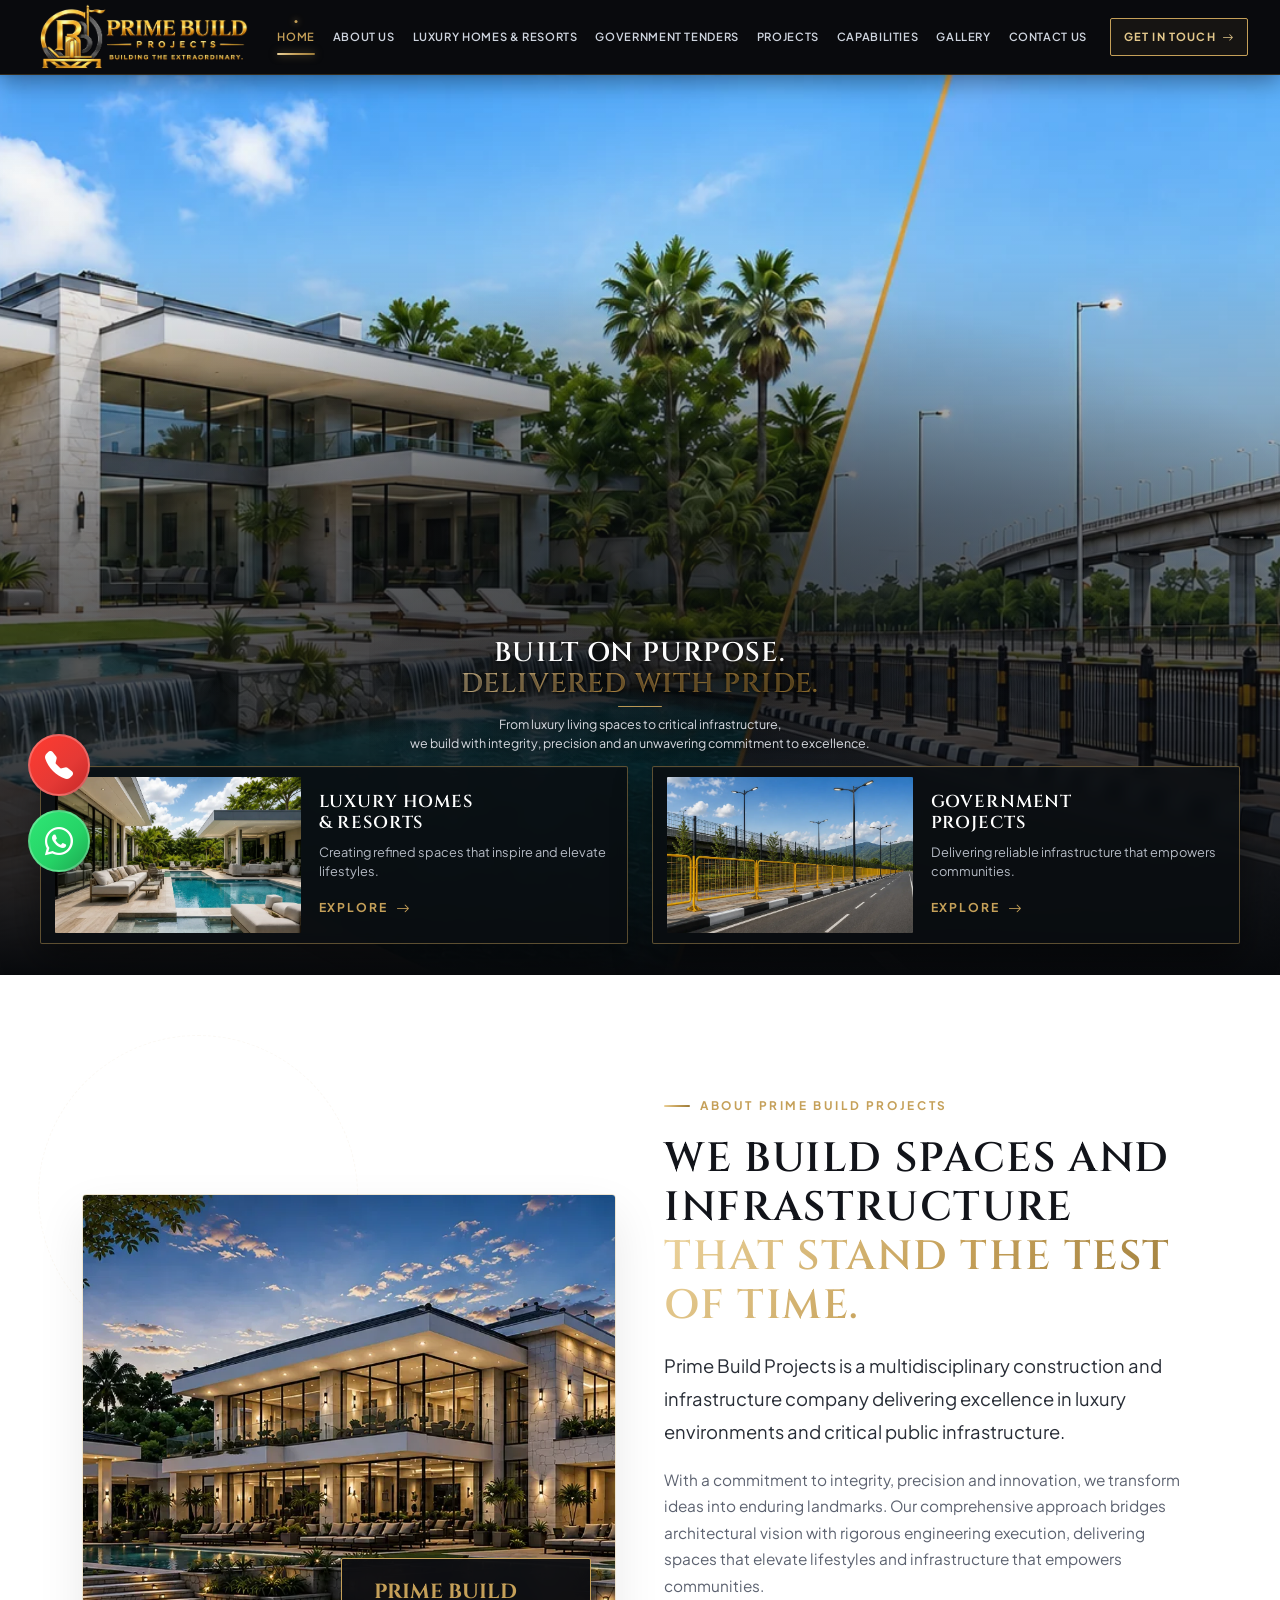
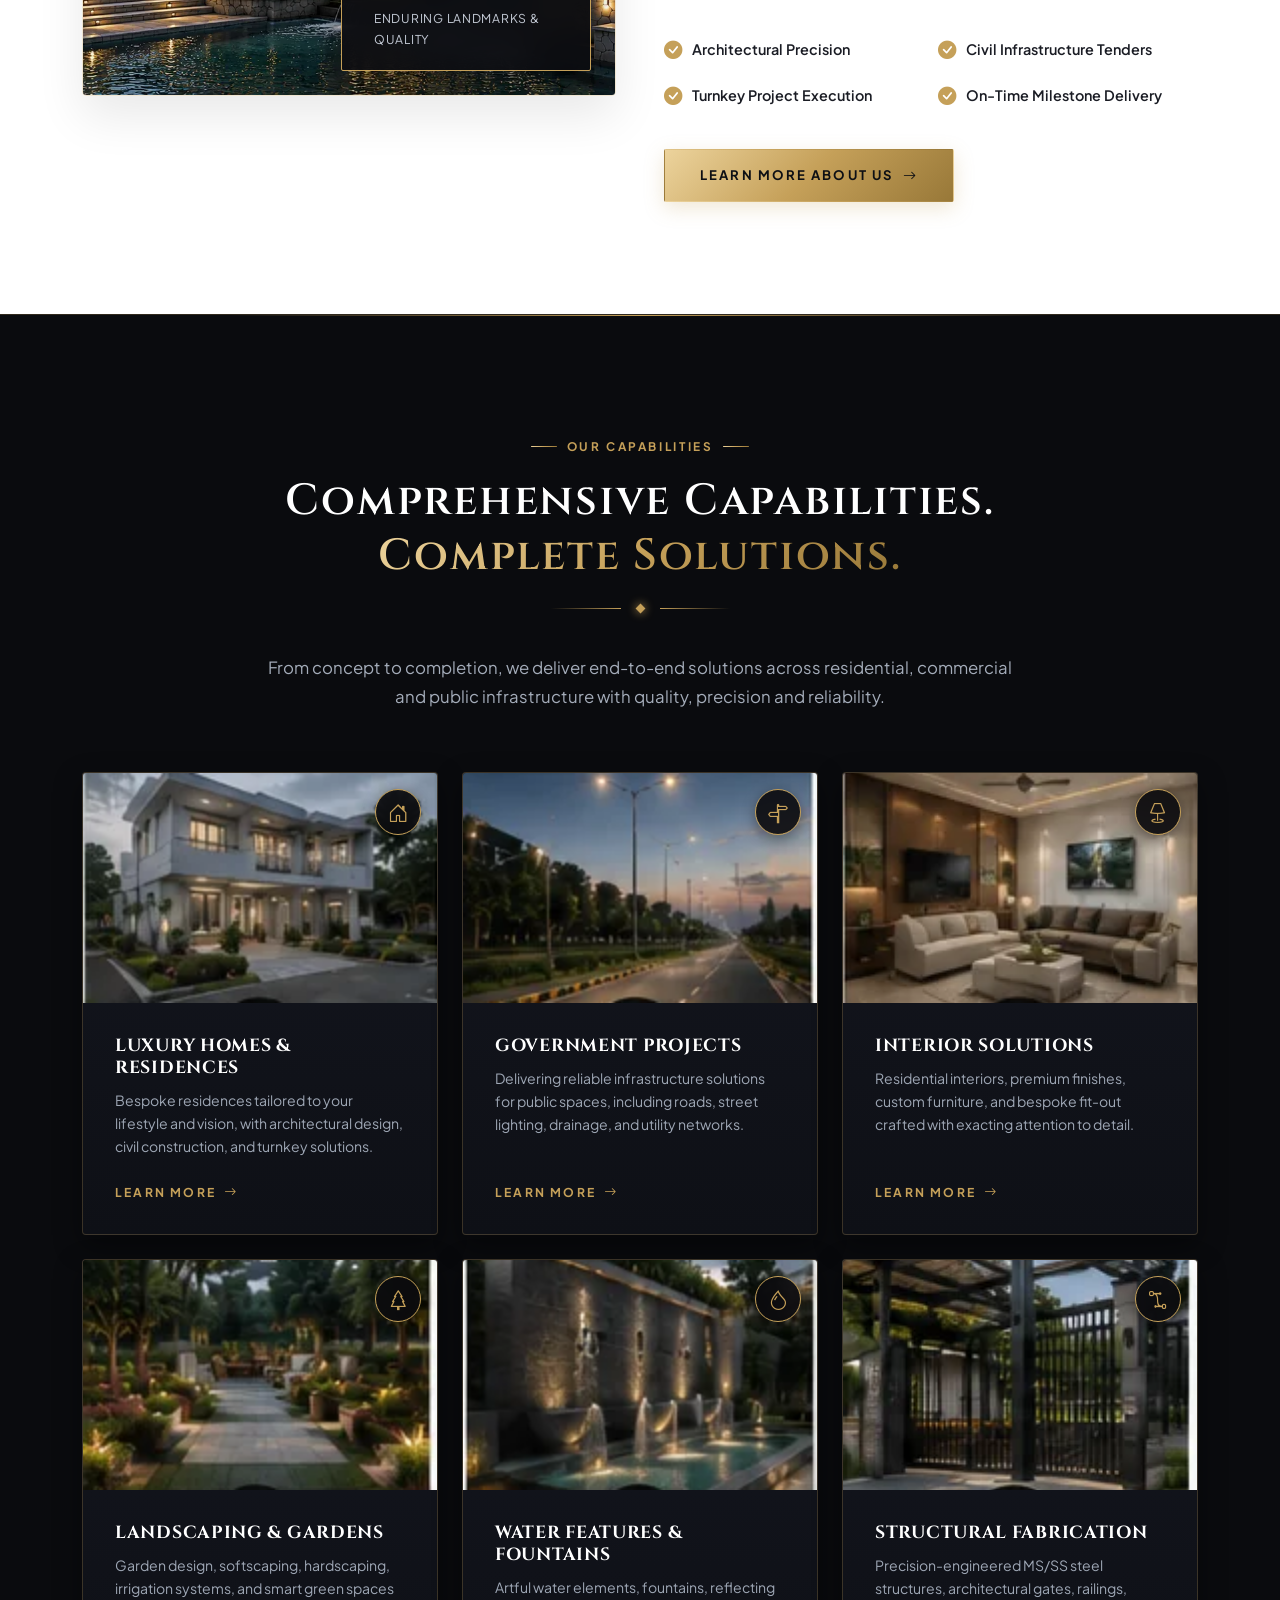
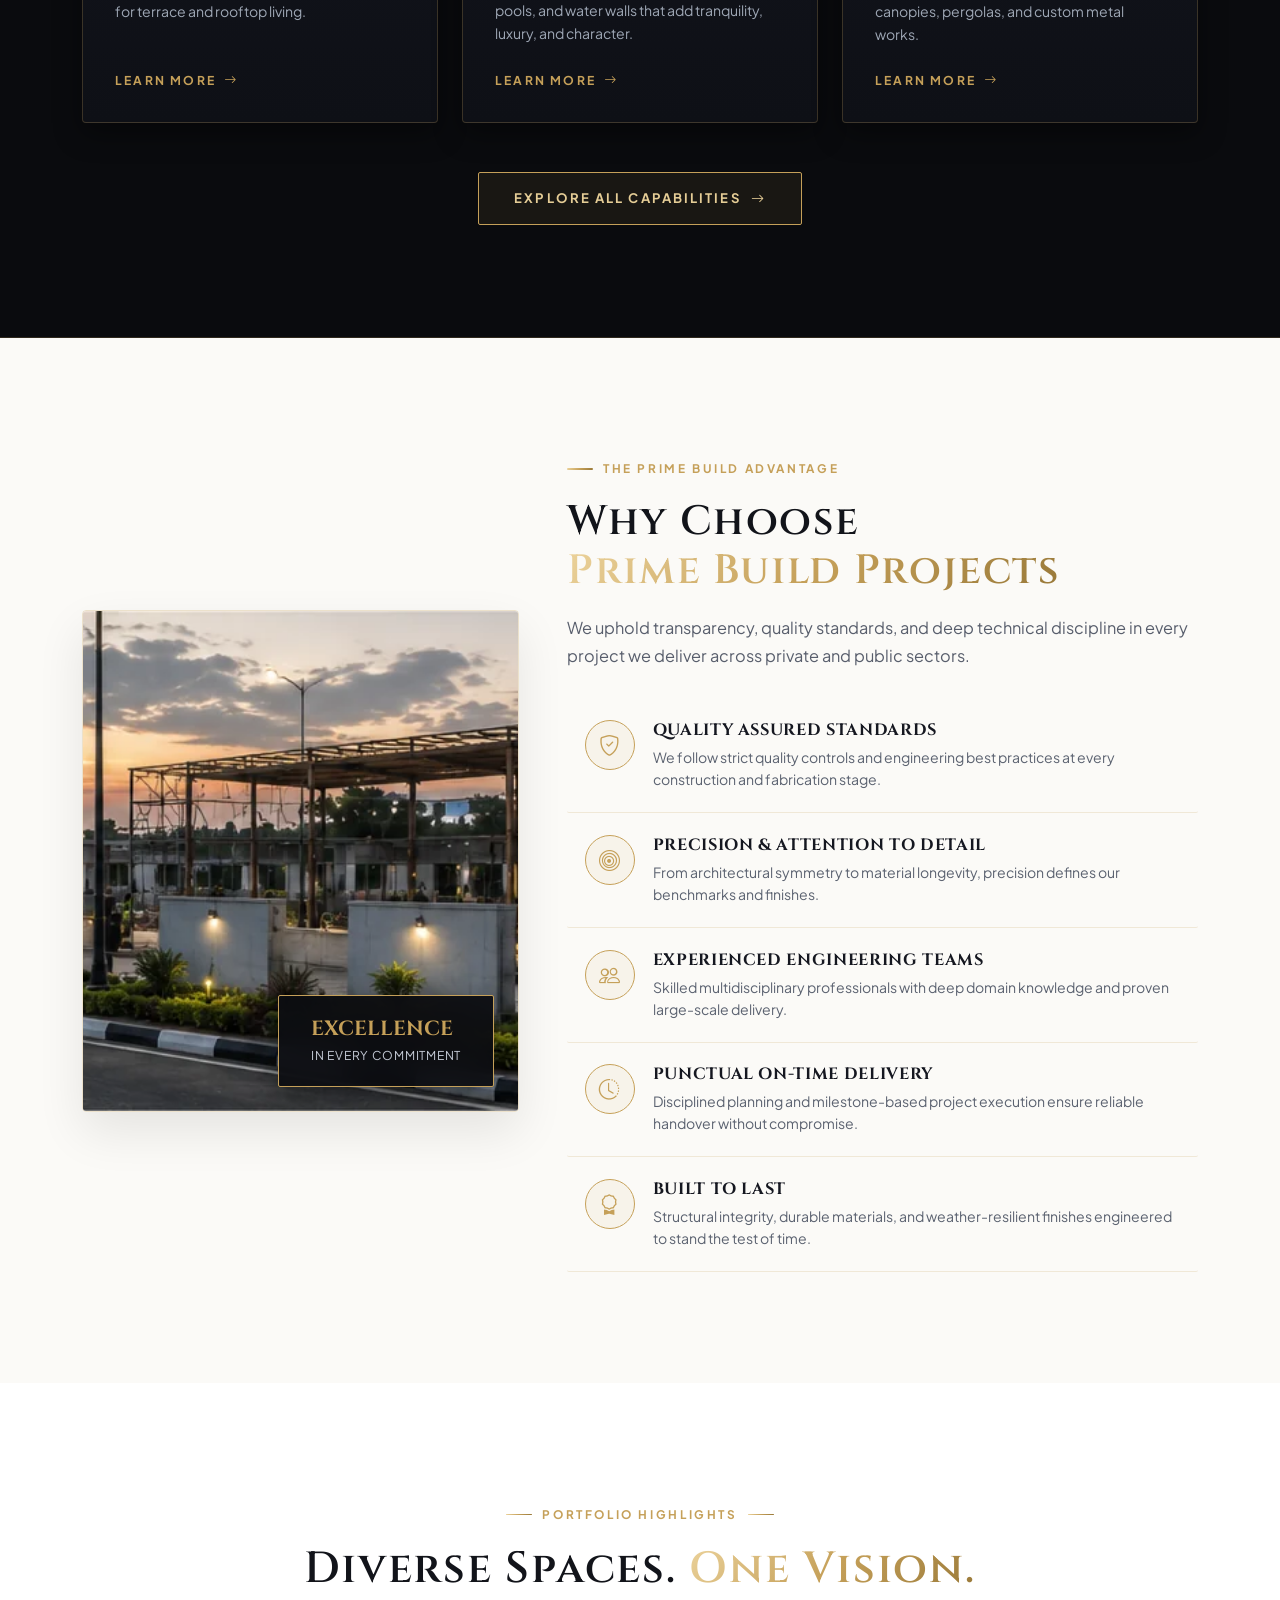
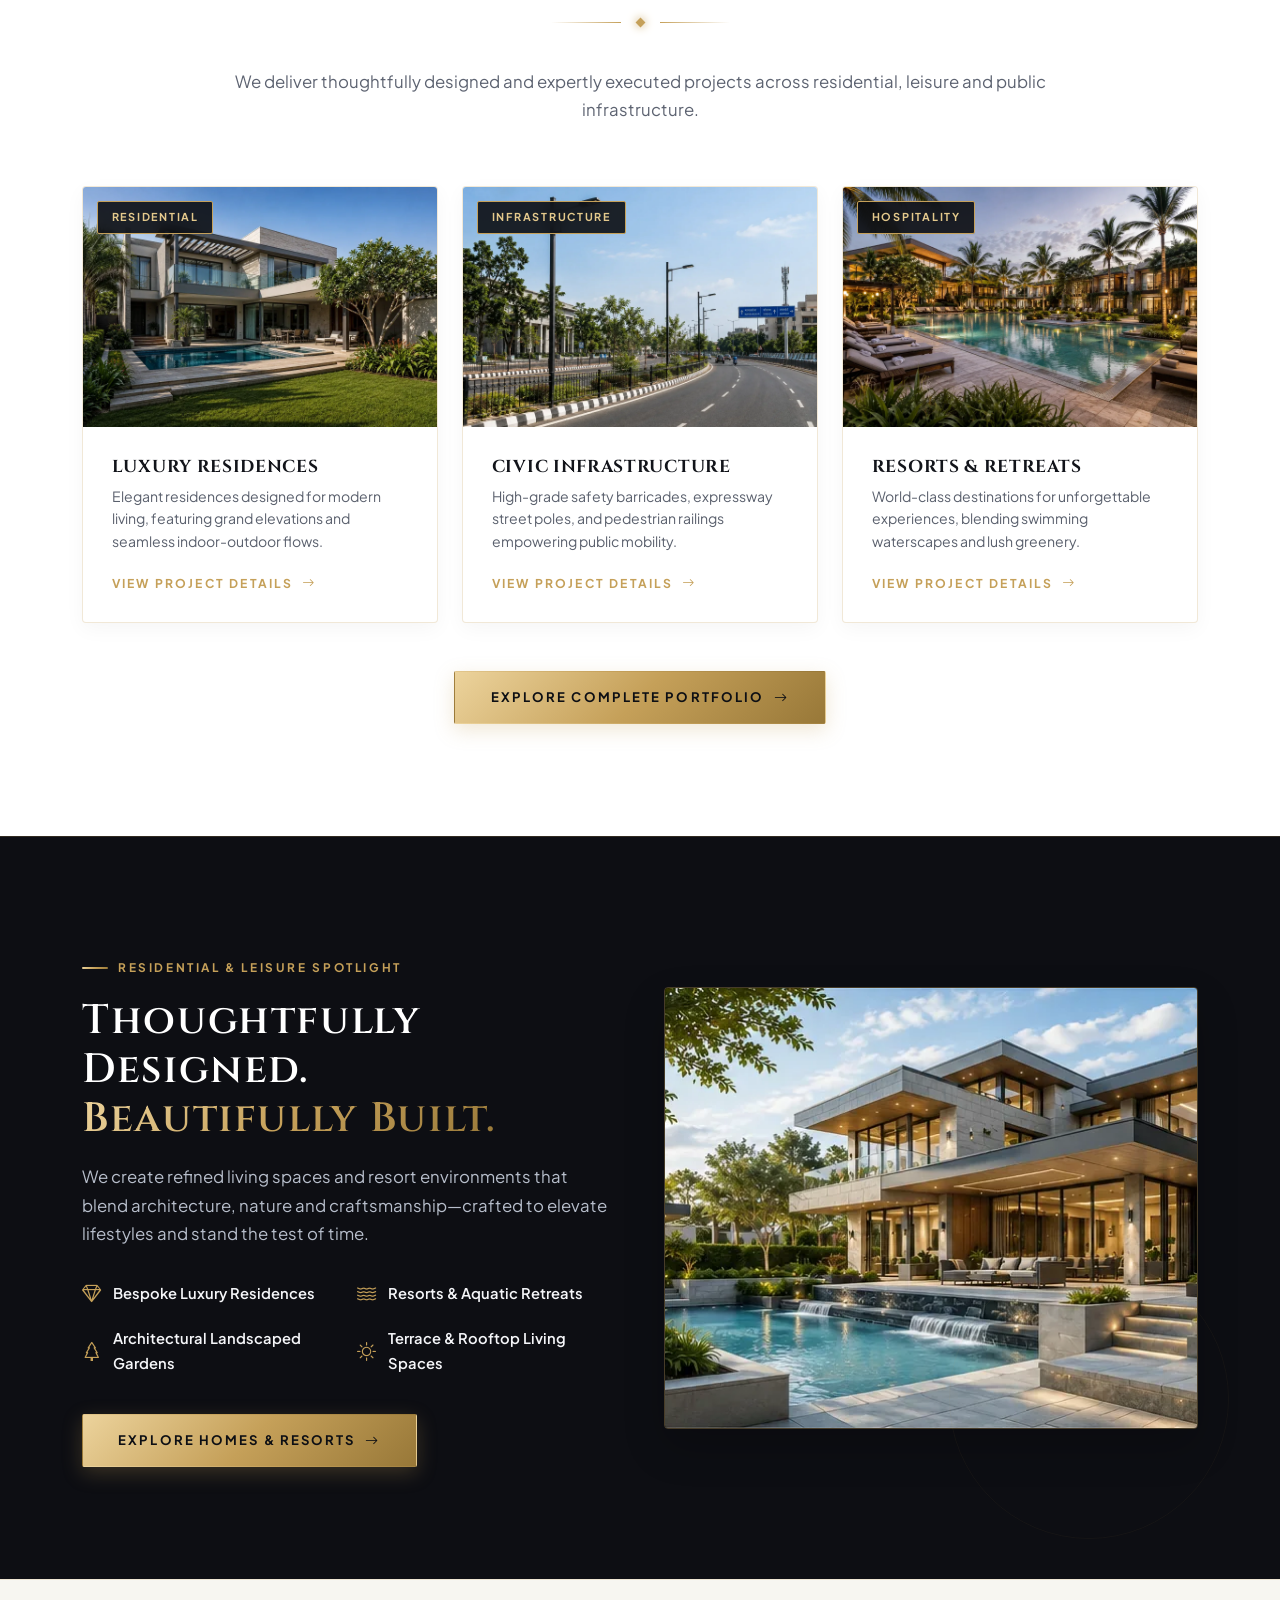
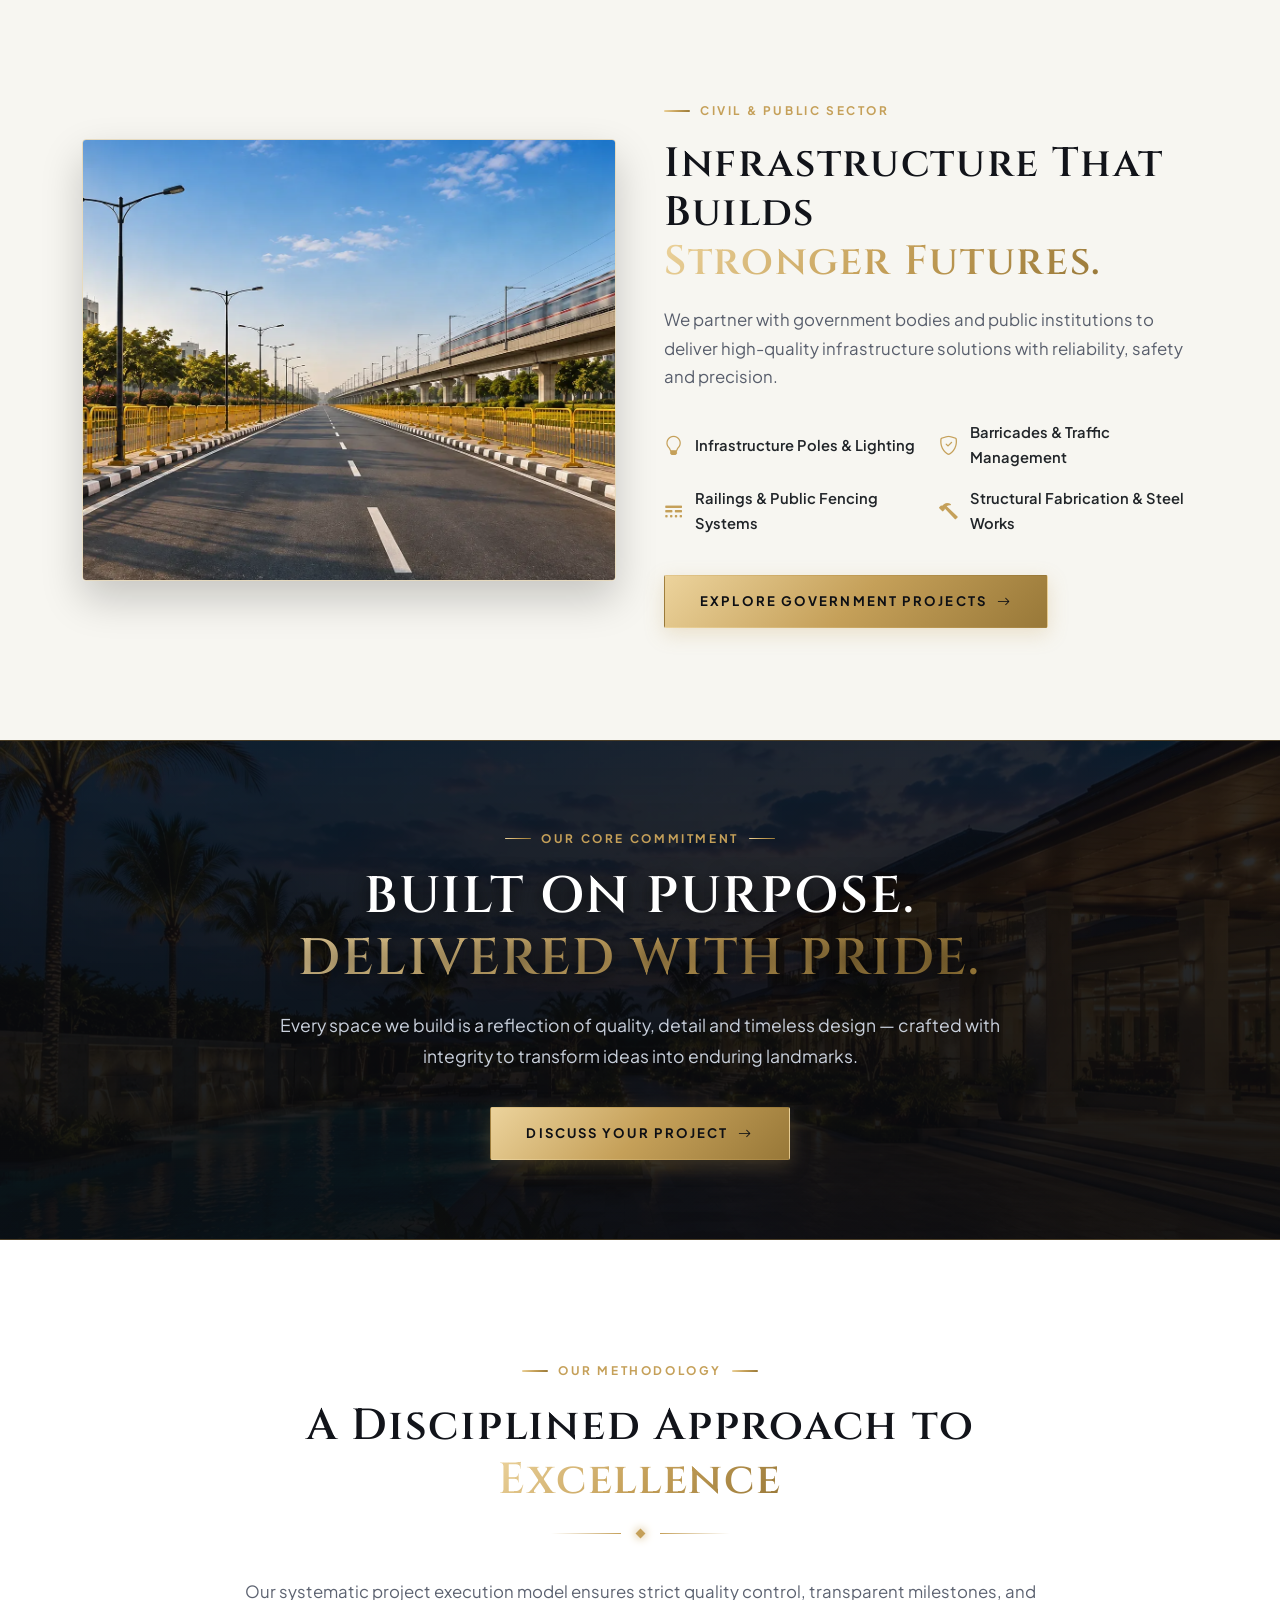
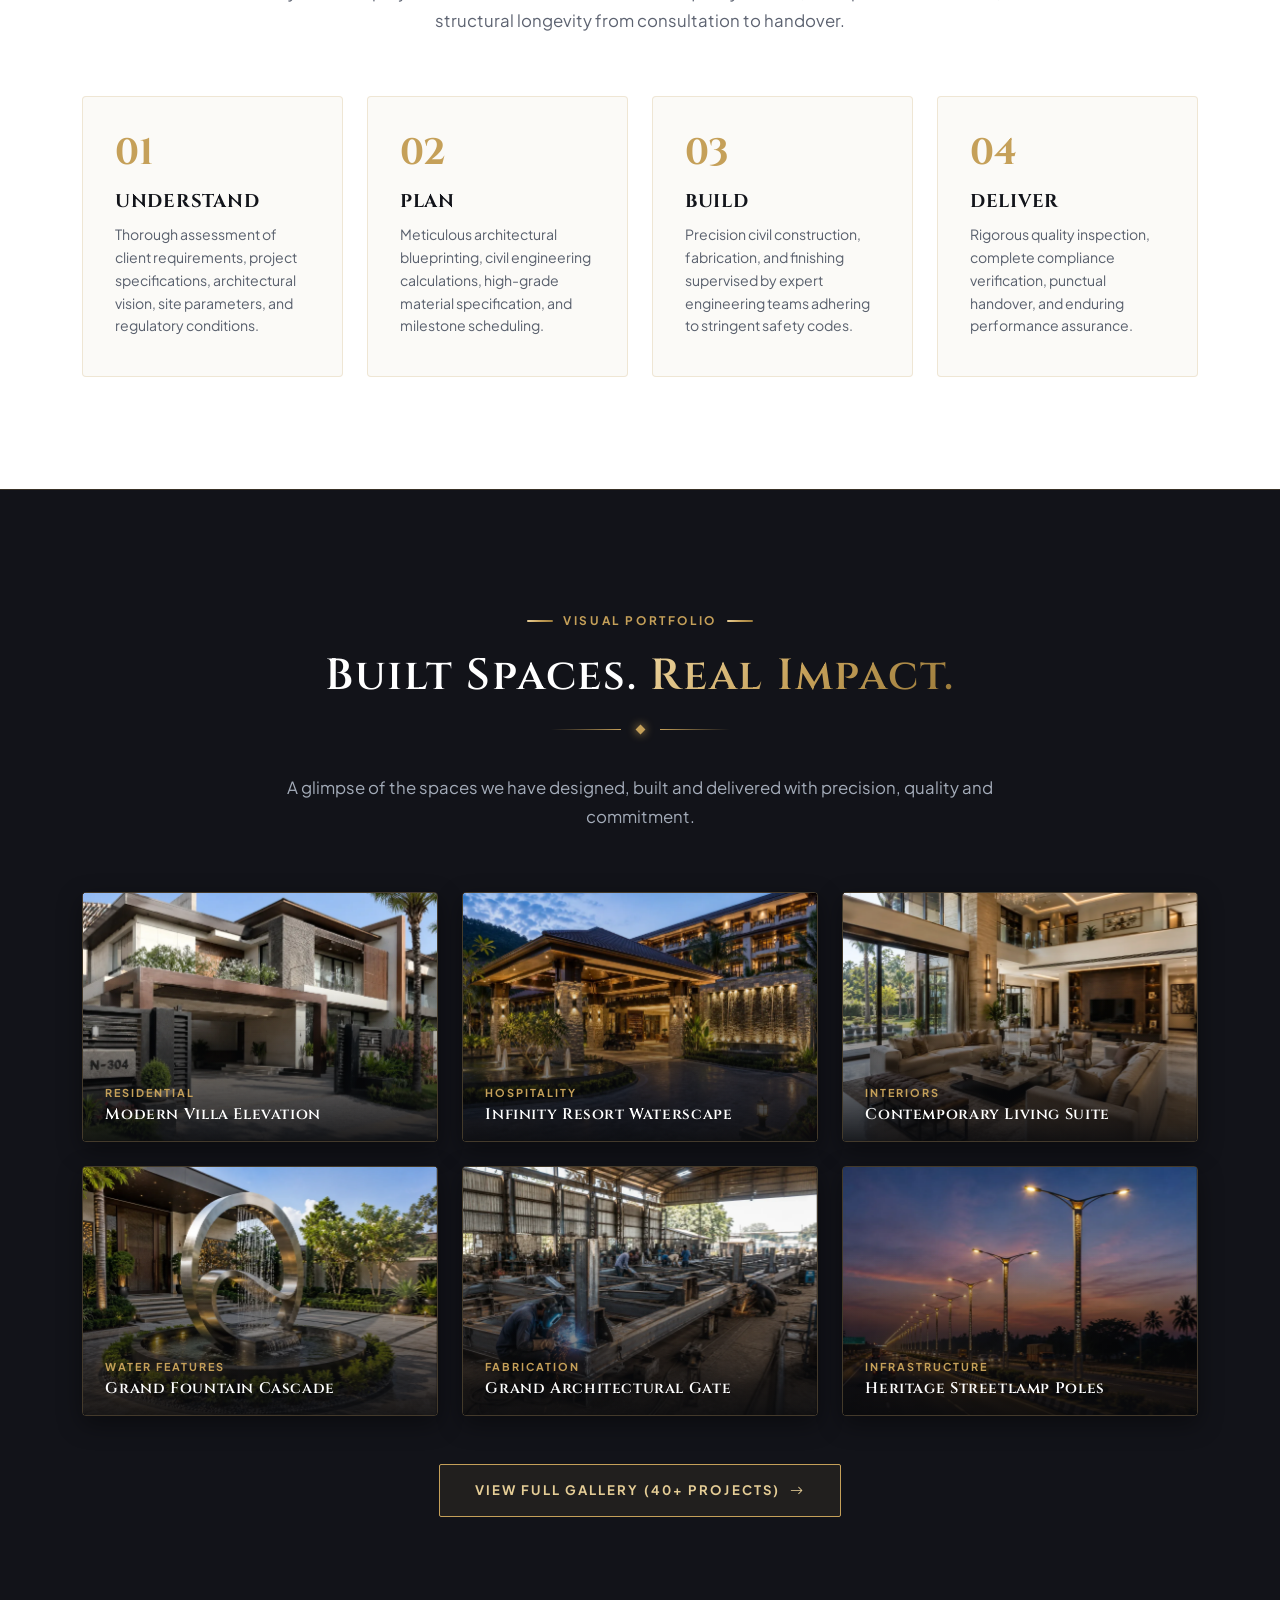
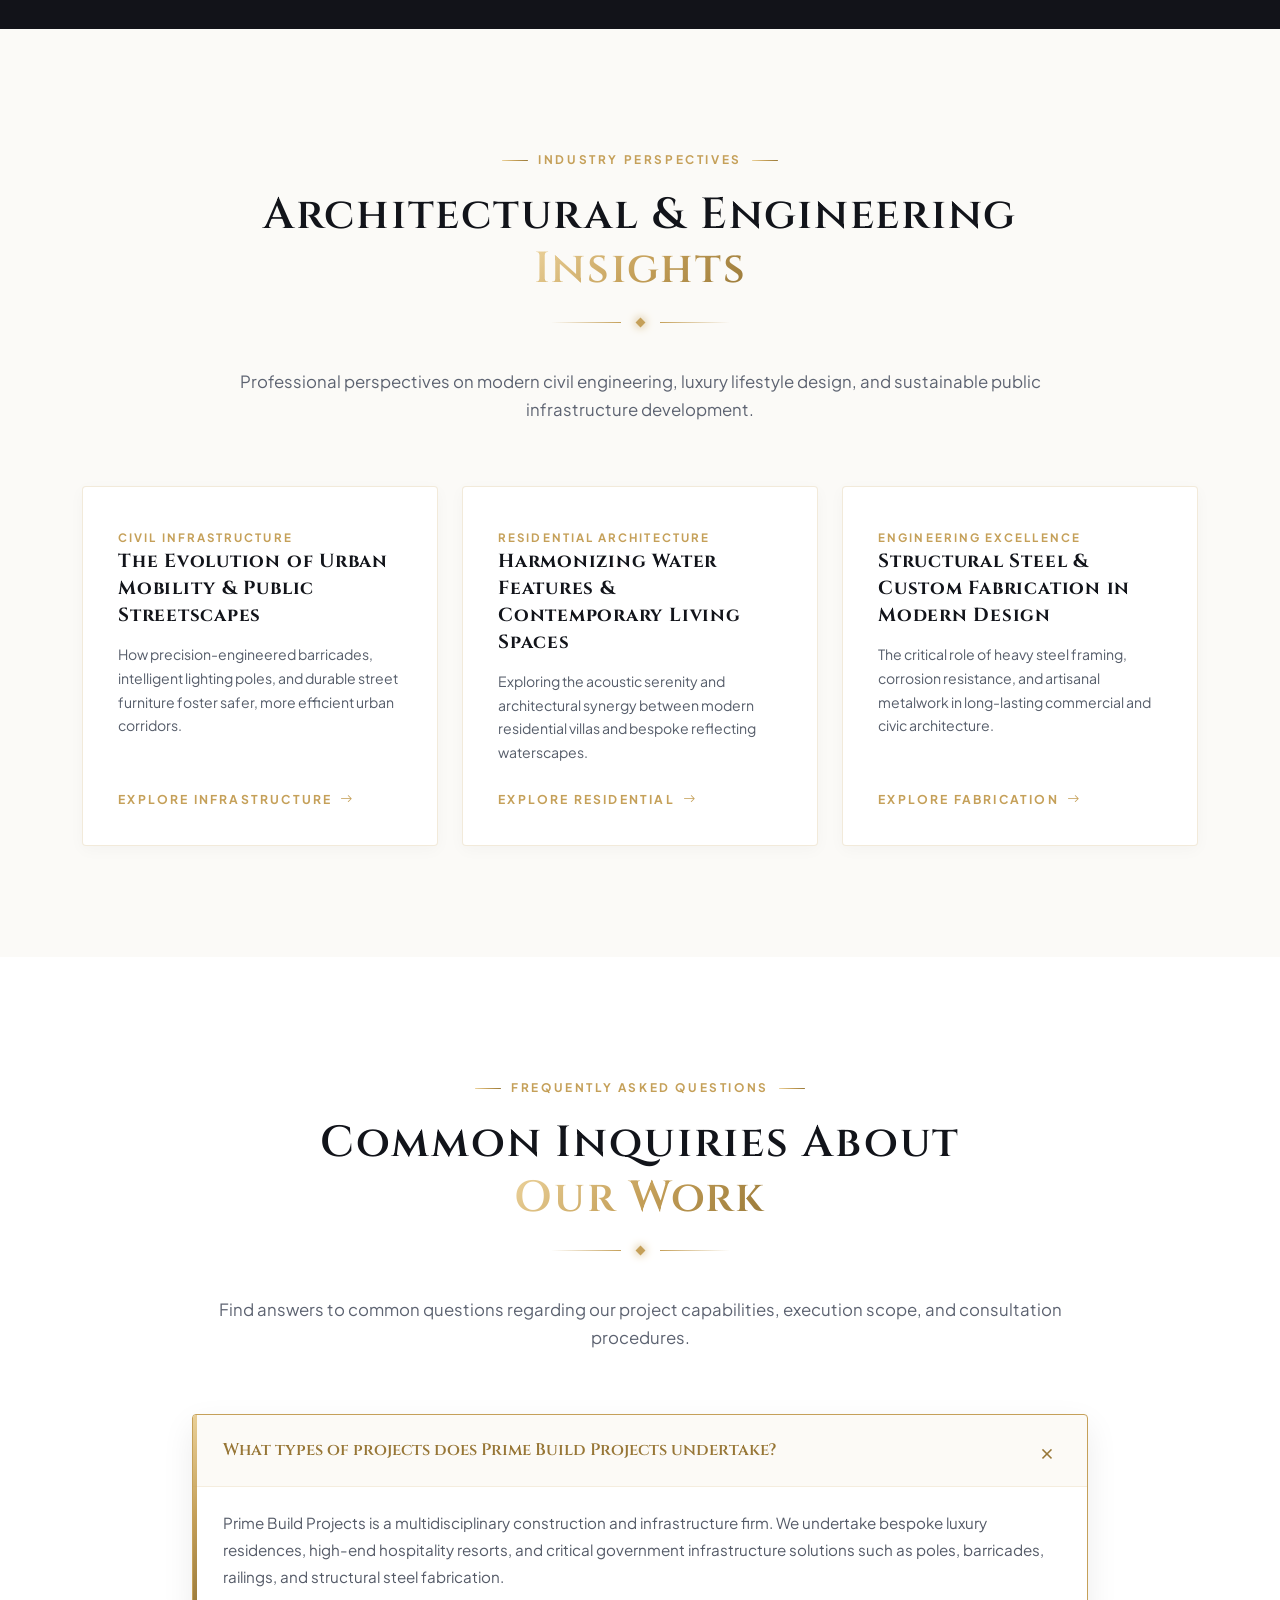
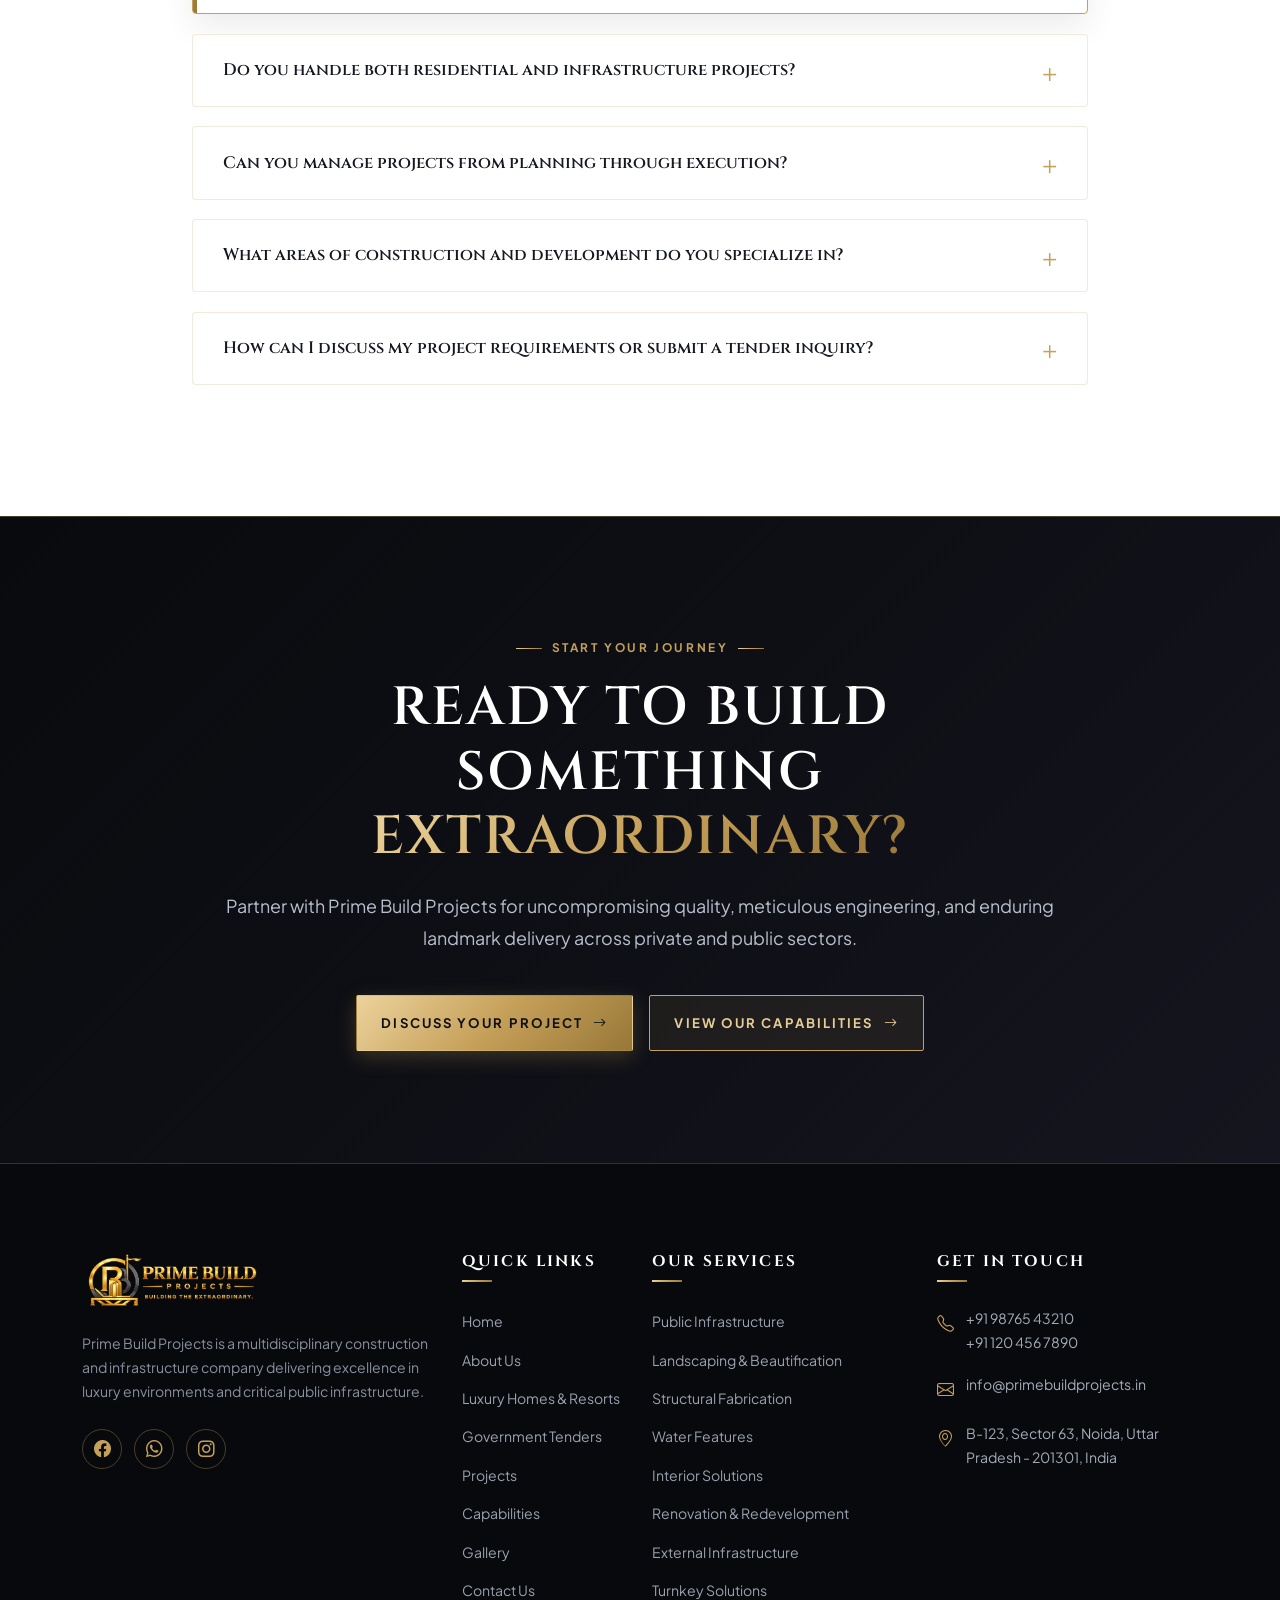
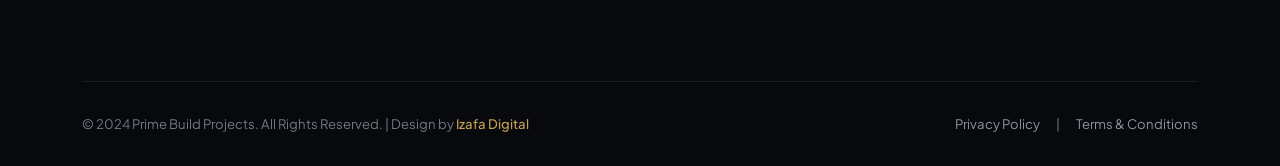
==== index.html @ 54e9135b "Initial commit: Prime Build Project 1 website" ====
<!DOCTYPE html>
<html lang="en">
<head>
  <meta charset="UTF-8">
  <meta name="viewport" content="width=device-width, initial-scale=1.0">
  <title>Prime Build Projects | Building The Extraordinary</title>
  <meta name="description" content="Prime Build Projects - Multidisciplinary construction delivering excellence in luxury homes, resort retreats and critical public infrastructure.">
  <link rel="icon" type="image/webp" href="assets/images/logo/favicon.webp">
  
  <!-- CSS Stylesheets -->
  <link rel="stylesheet" href="assets/css/bootstrap.min.css">
  <link rel="stylesheet" href="assets/css/bootstrap-icons.min.css">
  <link rel="stylesheet" href="https://cdn.jsdelivr.net/npm/bootstrap-icons@1.11.3/font/bootstrap-icons.min.css">
  <link rel="stylesheet" href="assets/css/style.css">
</head>
<body>

  <!-- SINGLE RESPONSIVE HEADER -->
  <header class="prime-header">
    <div class="nav-container">
      <a href="index.html" class="brand-wrapper" id="brand-logo-link" aria-label="Prime Build Projects">
        <img src="assets/images/logo/logo.webp" alt="Prime Build Projects Logo" class="brand-logo-img">
      </a>

      <!-- Mobile Navigation Toggle -->
      <input type="checkbox" id="navToggle" class="nav-toggle-checkbox">
      <label for="navToggle" class="nav-toggle-label" aria-label="Toggle navigation menu">
        <span class="nav-toggle-bar"></span>
        <span class="nav-toggle-bar"></span>
        <span class="nav-toggle-bar"></span>
      </label>

      <div class="nav-menu-wrapper">
        <ul class="nav-links-list">
          <li><a href="index.html" class="nav-link-item active" id="nav-home">Home</a></li>
          <li><a href="about.html" class="nav-link-item" id="nav-about">About Us</a></li>
          <li><a href="home-resorts.html" class="nav-link-item" id="nav-luxury">Luxury Homes &amp; Resorts</a></li>
          <li><a href="government-projects.html" class="nav-link-item" id="nav-gov">Government Tenders</a></li>
          <li><a href="projects.html" class="nav-link-item" id="nav-projects">Projects</a></li>
          <li><a href="capabilities.html" class="nav-link-item" id="nav-capabilities">Capabilities</a></li>
          <li><a href="gallery.html" class="nav-link-item" id="nav-gallery">Gallery</a></li>
          <li><a href="contact.html" class="nav-link-item" id="nav-contact">Contact Us</a></li>
        </ul>
        <a href="contact.html" class="nav-cta-btn" id="header-cta-btn">
          <span>Get In Touch</span>
          <i class="bi bi-arrow-right"></i>
        </a>
      </div>
    </div>
  </header>

  <!-- MAIN CONTENT -->
  <main>
    <!-- Hero Section -->
    <section class="home-hero-section">
      <!-- Split Hero Visual Showcase -->
      <div class="split-hero-container">
        <!-- Single Unified Split Banner Image (Luxury Homes + Infrastructure) -->
        <div class="split-hero-banner-wrap">
          <img src="assets/images/home/hero-split-main.webp?v=4" alt="Prime Build Projects - Luxury Living and Critical Infrastructure" class="split-hero-banner-img">
        </div>

        <!-- Global Multi-stop Smooth Dark Vignette Overlay -->
        <div class="split-hero-overlay"></div>
      </div>

      <!-- Center Cinematic Headline Area -->
      <div class="home-headline-area">
        <h1 class="home-main-title">
          BUILT ON PURPOSE.<br>
          <span class="gold-text">DELIVERED WITH PRIDE.</span>
        </h1>
        <div class="hero-gold-divider"></div>
        <p class="home-main-subtitle">
          From luxury living spaces to critical infrastructure,<br class="d-none d-md-inline"> we build with integrity, precision and an unwavering commitment to excellence.
        </p>
      </div>

      <!-- Two Core Gateway Cards -->
      <div class="home-cards-container">
        <div class="row g-4 justify-content-center">
          <!-- Gateway 1: Luxury Homes & Resorts -->
          <div class="col-lg-6">
            <a href="home-resorts.html" class="home-feature-card" id="home-card-luxury" aria-label="Explore Luxury Homes & Resorts">
              <div class="home-card-img-box">
                <img src="assets/images/home/card-luxury.webp" alt="Luxury Homes &amp; Resorts Lounge" loading="lazy">
              </div>
              <div class="home-card-body">
                <h2 class="home-card-title">LUXURY HOMES<br>&amp; RESORTS</h2>
                <p class="home-card-text">
                  Creating refined spaces that inspire and elevate lifestyles.
                </p>
                <span class="card-link-arrow" id="home-explore-luxury">
                  <span>EXPLORE</span>
                  <i class="bi bi-arrow-right"></i>
                </span>
              </div>
            </a>
          </div>

          <!-- Gateway 2: Government Projects -->
          <div class="col-lg-6">
            <a href="government-projects.html" class="home-feature-card" id="home-card-govt" aria-label="Explore Government Projects">
              <div class="home-card-img-box">
                <img src="assets/images/home/card-infrastructure.webp" alt="Government Infrastructure Projects" loading="lazy">
              </div>
              <div class="home-card-body">
                <h2 class="home-card-title">GOVERNMENT<br>PROJECTS</h2>
                <p class="home-card-text">
                  Delivering reliable infrastructure that empowers communities.
                </p>
                <span class="card-link-arrow" id="home-explore-govt">
                  <span>EXPLORE</span>
                  <i class="bi bi-arrow-right"></i>
                </span>
              </div>
            </a>
          </div>
        </div>
      </div>
    </section>

    <!-- 2. INTRO / ABOUT US SECTION -->
    <section class="home-story-section">
      <div class="container">
        <div class="row g-5 align-items-center">
          <div class="col-lg-6">
            <div class="story-img-frame">
              <img src="assets/images/about/about-hero.webp" alt="Prime Build Projects Twilight Estate Architecture">
              <div class="story-floating-badge">
                <div class="story-badge-lead">PRIME BUILD</div>
                <p class="story-badge-text">Enduring Landmarks &amp; Quality</p>
              </div>
            </div>
          </div>
          <div class="col-lg-6">
            <span class="section-tag">ABOUT PRIME BUILD PROJECTS</span>
            <h2 style="font-family: var(--font-heading); font-size: clamp(2rem, 3.2vw, 2.7rem); color: #12141a; line-height: 1.2; margin-bottom: 1.2rem;">
              WE BUILD SPACES AND INFRASTRUCTURE <span class="gold-text">THAT STAND THE TEST OF TIME.</span>
            </h2>
            <p class="story-lead-p">
              Prime Build Projects is a multidisciplinary construction and infrastructure company delivering excellence in luxury environments and critical public infrastructure.
            </p>
            <p class="story-body-p">
              With a commitment to integrity, precision and innovation, we transform ideas into enduring landmarks. Our comprehensive approach bridges architectural vision with rigorous engineering execution, delivering spaces that elevate lifestyles and infrastructure that empowers communities.
            </p>
            <ul class="story-feature-list">
              <li><i class="bi bi-check-circle-fill"></i> Architectural Precision</li>
              <li><i class="bi bi-check-circle-fill"></i> Civil Infrastructure Tenders</li>
              <li><i class="bi bi-check-circle-fill"></i> Turnkey Project Execution</li>
              <li><i class="bi bi-check-circle-fill"></i> On-Time Milestone Delivery</li>
            </ul>
            <a href="about.html" class="btn-gold" id="home-story-learn-more">
              <span>Learn More About Us</span>
              <i class="bi bi-arrow-right"></i>
            </a>
          </div>
        </div>
      </div>
    </section>

    <!-- 3. OUR SERVICES / CAPABILITIES SECTION -->
    <section class="home-services-section">
      <div class="container">
        <div class="section-header-center">
          <span class="section-tag justify-content-center">OUR CAPABILITIES</span>
          <h2 style="font-family: var(--font-heading); font-size: clamp(2rem, 3.4vw, 2.8rem); color: #ffffff; margin-bottom: 0.6rem;">
            Comprehensive Capabilities. <span class="gold-text">Complete Solutions.</span>
          </h2>
          <div class="gold-divider">
            <div class="gold-divider-diamond"></div>
          </div>
          <p style="font-size: 1.05rem; color: #a4acb9; max-width: 760px; margin: 0 auto;">
            From concept to completion, we deliver end-to-end solutions across residential, commercial and public infrastructure with quality, precision and reliability.
          </p>
        </div>

        <div class="row g-4">
          <!-- Service 1: Luxury Homes -->
          <div class="col-lg-4 col-md-6">
            <article class="service-card-lux">
              <div class="service-card-img-wrap">
                <img src="assets/images/capabilities/02_luxury_homes.webp" alt="Luxury Homes Civil Construction">
                <div class="service-card-icon-tag">
                  <i class="bi bi-house-door"></i>
                </div>
              </div>
              <div class="service-card-body">
                <div>
                  <h3 class="service-card-title">LUXURY HOMES &amp; RESIDENCES</h3>
                  <p class="service-card-desc">Bespoke residences tailored to your lifestyle and vision, with architectural design, civil construction, and turnkey solutions.</p>
                </div>
                <a href="capabilities.html" class="card-link-arrow">
                  <span>Learn More</span>
                  <i class="bi bi-arrow-right"></i>
                </a>
              </div>
            </article>
          </div>

          <!-- Service 2: Government Projects -->
          <div class="col-lg-4 col-md-6">
            <article class="service-card-lux">
              <div class="service-card-img-wrap">
                <img src="assets/images/capabilities/08_external_infrastructure.webp" alt="Public Infrastructure and Roadways">
                <div class="service-card-icon-tag">
                  <i class="bi bi-signpost-split"></i>
                </div>
              </div>
              <div class="service-card-body">
                <div>
                  <h3 class="service-card-title">GOVERNMENT PROJECTS</h3>
                  <p class="service-card-desc">Delivering reliable infrastructure solutions for public spaces, including roads, street lighting, drainage, and utility networks.</p>
                </div>
                <a href="capabilities.html" class="card-link-arrow">
                  <span>Learn More</span>
                  <i class="bi bi-arrow-right"></i>
                </a>
              </div>
            </article>
          </div>

          <!-- Service 3: Interiors -->
          <div class="col-lg-4 col-md-6">
            <article class="service-card-lux">
              <div class="service-card-img-wrap">
                <img src="assets/images/capabilities/03_interiors.webp" alt="Bespoke Interior Architecture">
                <div class="service-card-icon-tag">
                  <i class="bi bi-lamp"></i>
                </div>
              </div>
              <div class="service-card-body">
                <div>
                  <h3 class="service-card-title">INTERIOR SOLUTIONS</h3>
                  <p class="service-card-desc">Residential interiors, premium finishes, custom furniture, and bespoke fit-out crafted with exacting attention to detail.</p>
                </div>
                <a href="capabilities.html" class="card-link-arrow">
                  <span>Learn More</span>
                  <i class="bi bi-arrow-right"></i>
                </a>
              </div>
            </article>
          </div>

          <!-- Service 4: Landscaping -->
          <div class="col-lg-4 col-md-6">
            <article class="service-card-lux">
              <div class="service-card-img-wrap">
                <img src="assets/images/capabilities/05_landscaping.webp" alt="Garden and Landscape Architecture">
                <div class="service-card-icon-tag">
                  <i class="bi bi-tree"></i>
                </div>
              </div>
              <div class="service-card-body">
                <div>
                  <h3 class="service-card-title">LANDSCAPING &amp; GARDENS</h3>
                  <p class="service-card-desc">Garden design, softscaping, hardscaping, irrigation systems, and smart green spaces for terrace and rooftop living.</p>
                </div>
                <a href="capabilities.html" class="card-link-arrow">
                  <span>Learn More</span>
                  <i class="bi bi-arrow-right"></i>
                </a>
              </div>
            </article>
          </div>

          <!-- Service 5: Water Features -->
          <div class="col-lg-4 col-md-6">
            <article class="service-card-lux">
              <div class="service-card-img-wrap">
                <img src="assets/images/capabilities/04_water_features.webp" alt="Water Features and Fountains">
                <div class="service-card-icon-tag">
                  <i class="bi bi-droplet"></i>
                </div>
              </div>
              <div class="service-card-body">
                <div>
                  <h3 class="service-card-title">WATER FEATURES &amp; FOUNTAINS</h3>
                  <p class="service-card-desc">Artful water elements, fountains, reflecting pools, and water walls that add tranquility, luxury, and character.</p>
                </div>
                <a href="capabilities.html" class="card-link-arrow">
                  <span>Learn More</span>
                  <i class="bi bi-arrow-right"></i>
                </a>
              </div>
            </article>
          </div>

          <!-- Service 6: Fabrications -->
          <div class="col-lg-4 col-md-6">
            <article class="service-card-lux">
              <div class="service-card-img-wrap">
                <img src="assets/images/capabilities/07_fabrications.webp" alt="Metal Fabrications Gates and Pergolas">
                <div class="service-card-icon-tag">
                  <i class="bi bi-bezier2"></i>
                </div>
              </div>
              <div class="service-card-body">
                <div>
                  <h3 class="service-card-title">STRUCTURAL FABRICATION</h3>
                  <p class="service-card-desc">Precision-engineered MS/SS steel structures, architectural gates, railings, canopies, pergolas, and custom metal works.</p>
                </div>
                <a href="capabilities.html" class="card-link-arrow">
                  <span>Learn More</span>
                  <i class="bi bi-arrow-right"></i>
                </a>
              </div>
            </article>
          </div>
        </div>

        <div class="text-center mt-5">
          <a href="capabilities.html" class="btn-gold-outline" id="home-services-view-all">
            <span>Explore All Capabilities</span>
            <i class="bi bi-arrow-right"></i>
          </a>
        </div>
      </div>
    </section>

    <!-- 4. WHY CHOOSE US SECTION -->
    <section class="home-why-section">
      <div class="container">
        <div class="row g-5 align-items-center">
          <div class="col-lg-5">
            <div class="story-img-frame">
              <img src="assets/images/capabilities/01_capabilities_hero_image.webp" alt="Prime Build Engineering Precision">
              <div class="story-floating-badge">
                <div class="story-badge-lead">EXCELLENCE</div>
                <p class="story-badge-text">In Every Commitment</p>
              </div>
            </div>
          </div>
          <div class="col-lg-7">
            <span class="section-tag">THE PRIME BUILD ADVANTAGE</span>
            <h2 style="font-family: var(--font-heading); font-size: clamp(2rem, 3.2vw, 2.7rem); color: #12141a; line-height: 1.2; margin-bottom: 1.2rem;">
              Why Choose <span class="gold-text">Prime Build Projects</span>
            </h2>
            <p style="font-size: 1.02rem; color: #585e6c; line-height: 1.7; margin-bottom: 1.8rem;">
              We uphold transparency, quality standards, and deep technical discipline in every project we deliver across private and public sectors.
            </p>

            <div class="why-feature-block">
              <div class="why-icon-box">
                <i class="bi bi-shield-check"></i>
              </div>
              <div>
                <h3 class="why-feature-title">QUALITY ASSURED STANDARDS</h3>
                <p class="why-feature-desc">We follow strict quality controls and engineering best practices at every construction and fabrication stage.</p>
              </div>
            </div>

            <div class="why-feature-block">
              <div class="why-icon-box">
                <i class="bi bi-bullseye"></i>
              </div>
              <div>
                <h3 class="why-feature-title">PRECISION &amp; ATTENTION TO DETAIL</h3>
                <p class="why-feature-desc">From architectural symmetry to material longevity, precision defines our benchmarks and finishes.</p>
              </div>
            </div>

            <div class="why-feature-block">
              <div class="why-icon-box">
                <i class="bi bi-people"></i>
              </div>
              <div>
                <h3 class="why-feature-title">EXPERIENCED ENGINEERING TEAMS</h3>
                <p class="why-feature-desc">Skilled multidisciplinary professionals with deep domain knowledge and proven large-scale delivery.</p>
              </div>
            </div>

            <div class="why-feature-block">
              <div class="why-icon-box">
                <i class="bi bi-clock-history"></i>
              </div>
              <div>
                <h3 class="why-feature-title">PUNCTUAL ON-TIME DELIVERY</h3>
                <p class="why-feature-desc">Disciplined planning and milestone-based project execution ensure reliable handover without compromise.</p>
              </div>
            </div>

            <div class="why-feature-block">
              <div class="why-icon-box">
                <i class="bi bi-award"></i>
              </div>
              <div>
                <h3 class="why-feature-title">BUILT TO LAST</h3>
                <p class="why-feature-desc">Structural integrity, durable materials, and weather-resilient finishes engineered to stand the test of time.</p>
              </div>
            </div>
          </div>
        </div>
      </div>
    </section>

    <!-- 5. FEATURED PROJECTS SECTION -->
    <section class="home-featured-sec">
      <div class="container">
        <div class="section-header-center">
          <span class="section-tag justify-content-center">PORTFOLIO HIGHLIGHTS</span>
          <h2 style="font-family: var(--font-heading); font-size: clamp(2rem, 3.4vw, 2.8rem); color: #12141a; margin-bottom: 0.6rem;">
            Diverse Spaces. <span class="gold-text">One Vision.</span>
          </h2>
          <div class="gold-divider">
            <div class="gold-divider-diamond"></div>
          </div>
          <p class="section-lead-dark">
            We deliver thoughtfully designed and expertly executed projects across residential, leisure and public infrastructure.
          </p>
        </div>

        <div class="row g-4">
          <!-- Project 1: Luxury Homes -->
          <div class="col-lg-4 col-md-6">
            <article class="proj-card-lux">
              <div class="proj-card-img-box">
                <img src="assets/images/projects/luxury-homes.webp" alt="Luxury Homes Private Villa">
                <span class="proj-card-badge">Residential</span>
              </div>
              <div class="proj-card-content">
                <div>
                  <h3 class="proj-card-title">LUXURY RESIDENCES</h3>
                  <p class="proj-card-desc">Elegant residences designed for modern living, featuring grand elevations and seamless indoor-outdoor flows.</p>
                </div>
                <a href="projects.html" class="card-link-arrow">
                  <span>View Project Details</span>
                  <i class="bi bi-arrow-right"></i>
                </a>
              </div>
            </article>
          </div>

          <!-- Project 2: Public Infrastructure -->
          <div class="col-lg-4 col-md-6">
            <article class="proj-card-lux">
              <div class="proj-card-img-box">
                <img src="assets/images/projects/infrastructure.webp" alt="Public Infrastructure Corridor">
                <span class="proj-card-badge">Infrastructure</span>
              </div>
              <div class="proj-card-content">
                <div>
                  <h3 class="proj-card-title">CIVIC INFRASTRUCTURE</h3>
                  <p class="proj-card-desc">High-grade safety barricades, expressway street poles, and pedestrian railings empowering public mobility.</p>
                </div>
                <a href="projects.html" class="card-link-arrow">
                  <span>View Project Details</span>
                  <i class="bi bi-arrow-right"></i>
                </a>
              </div>
            </article>
          </div>

          <!-- Project 3: Resorts & Retreats -->
          <div class="col-lg-4 col-md-6">
            <article class="proj-card-lux">
              <div class="proj-card-img-box">
                <img src="assets/images/projects/resorts.webp" alt="Hospitality Poolside Retreat">
                <span class="proj-card-badge">Hospitality</span>
              </div>
              <div class="proj-card-content">
                <div>
                  <h3 class="proj-card-title">RESORTS &amp; RETREATS</h3>
                  <p class="proj-card-desc">World-class destinations for unforgettable experiences, blending swimming waterscapes and lush greenery.</p>
                </div>
                <a href="projects.html" class="card-link-arrow">
                  <span>View Project Details</span>
                  <i class="bi bi-arrow-right"></i>
                </a>
              </div>
            </article>
          </div>
        </div>

        <div class="text-center mt-5">
          <a href="projects.html" class="btn-gold" id="home-featured-view-portfolio">
            <span>Explore Complete Portfolio</span>
            <i class="bi bi-arrow-right"></i>
          </a>
        </div>
      </div>
    </section>

    <!-- 6. LUXURY HOMES & RESORTS DEDICATED SPOTLIGHT -->
    <section class="home-spotlight-dark">
      <div class="container">
        <div class="row g-5 align-items-center">
          <div class="col-lg-6">
            <span class="section-tag">RESIDENTIAL &amp; LEISURE SPOTLIGHT</span>
            <h2 style="font-family: var(--font-heading); font-size: clamp(2rem, 3.2vw, 2.7rem); color: #ffffff; line-height: 1.2; margin-bottom: 1.2rem;">
              Thoughtfully Designed.<br>
              <span class="gold-text">Beautifully Built.</span>
            </h2>
            <p style="font-size: 1.05rem; color: #b7becb; line-height: 1.7; margin-bottom: 1.5rem;">
              We create refined living spaces and resort environments that blend architecture, nature and craftsmanship—crafted to elevate lifestyles and stand the test of time.
            </p>

            <div class="spotlight-points-grid">
              <div class="spotlight-point-item">
                <i class="bi bi-gem"></i>
                <span>Bespoke Luxury Residences</span>
              </div>
              <div class="spotlight-point-item">
                <i class="bi bi-water"></i>
                <span>Resorts &amp; Aquatic Retreats</span>
              </div>
              <div class="spotlight-point-item">
                <i class="bi bi-tree"></i>
                <span>Architectural Landscaped Gardens</span>
              </div>
              <div class="spotlight-point-item">
                <i class="bi bi-sun"></i>
                <span>Terrace &amp; Rooftop Living Spaces</span>
              </div>
            </div>

            <a href="home-resorts.html" class="btn-gold" id="home-spotlight-luxury-btn">
              <span>Explore Homes &amp; Resorts</span>
              <i class="bi bi-arrow-right"></i>
            </a>
          </div>

          <div class="col-lg-6">
            <div class="spotlight-img-box">
              <img src="assets/images/home-resorts/hero.webp" alt="Prime Build Luxury Villa Residence">
            </div>
          </div>
        </div>
      </div>
    </section>

    <!-- 7. GOVERNMENT PROJECTS DEDICATED SPOTLIGHT -->
    <section class="home-spotlight-light">
      <div class="container">
        <div class="row g-5 align-items-center">
          <div class="col-lg-6 order-lg-1 order-2">
            <div class="spotlight-img-box">
              <img src="assets/images/govt-projects/hero.webp" alt="Public Infrastructure Expressway and Elevated Metro">
            </div>
          </div>

          <div class="col-lg-6 order-lg-2 order-1">
            <span class="section-tag">CIVIL &amp; PUBLIC SECTOR</span>
            <h2 style="font-family: var(--font-heading); font-size: clamp(2rem, 3.2vw, 2.7rem); color: #12141a; line-height: 1.2; margin-bottom: 1.2rem;">
              Infrastructure That Builds<br>
              <span class="gold-text">Stronger Futures.</span>
            </h2>
            <p style="font-size: 1.05rem; color: #585e6c; line-height: 1.7; margin-bottom: 1.5rem;">
              We partner with government bodies and public institutions to deliver high-quality infrastructure solutions with reliability, safety and precision.
            </p>

            <div class="spotlight-points-grid">
              <div class="spotlight-point-item text-dark">
                <i class="bi bi-lightbulb"></i>
                <span>Infrastructure Poles &amp; Lighting</span>
              </div>
              <div class="spotlight-point-item text-dark">
                <i class="bi bi-shield-check"></i>
                <span>Barricades &amp; Traffic Management</span>
              </div>
              <div class="spotlight-point-item text-dark">
                <i class="bi bi-border-style"></i>
                <span>Railings &amp; Public Fencing Systems</span>
              </div>
              <div class="spotlight-point-item text-dark">
                <i class="bi bi-hammer"></i>
                <span>Structural Fabrication &amp; Steel Works</span>
              </div>
            </div>

            <a href="government-projects.html" class="btn-gold" id="home-spotlight-govt-btn">
              <span>Explore Government Projects</span>
              <i class="bi bi-arrow-right"></i>
            </a>
          </div>
        </div>
      </div>
    </section>

    <!-- 8. PREMIUM FULL-WIDTH STATEMENT BANNER -->
    <section class="home-full-banner">
      <div class="banner-bg-cover">
        <img src="assets/images/contact/contact-hero.webp" alt="Prime Build Corporate Architecture and Illuminated Fountains">
      </div>
      <div class="banner-overlay-dark"></div>
      <div class="banner-content-box">
        <span class="section-tag justify-content-center">OUR CORE COMMITMENT</span>
        <h2 class="banner-title">
          BUILT ON PURPOSE.<br>
          <span class="gold-text">DELIVERED WITH PRIDE.</span>
        </h2>
        <p class="banner-lead">
          Every space we build is a reflection of quality, detail and timeless design — crafted with integrity to transform ideas into enduring landmarks.
        </p>
        <a href="contact.html" class="btn-gold" id="home-banner-cta">
          <span>Discuss Your Project</span>
          <i class="bi bi-arrow-right"></i>
        </a>
      </div>
    </section>

    <!-- 9. OUR APPROACH / PROCESS SECTION -->
    <section class="home-approach-sec">
      <div class="container">
        <div class="section-header-center">
          <span class="section-tag justify-content-center">OUR METHODOLOGY</span>
          <h2 style="font-family: var(--font-heading); font-size: clamp(2rem, 3.4vw, 2.8rem); color: #12141a; margin-bottom: 0.6rem;">
            A Disciplined Approach to <span class="gold-text">Excellence</span>
          </h2>
          <div class="gold-divider">
            <div class="gold-divider-diamond"></div>
          </div>
          <p class="section-lead-dark">
            Our systematic project execution model ensures strict quality control, transparent milestones, and structural longevity from consultation to handover.
          </p>
        </div>

        <div class="row g-4">
          <!-- Step 1: Understand -->
          <div class="col-lg-3 col-md-6">
            <div class="approach-step-card">
              <div class="approach-step-num">01</div>
              <h3 class="approach-step-title">UNDERSTAND</h3>
              <p class="approach-step-desc">Thorough assessment of client requirements, project specifications, architectural vision, site parameters, and regulatory conditions.</p>
            </div>
          </div>

          <!-- Step 2: Plan -->
          <div class="col-lg-3 col-md-6">
            <div class="approach-step-card">
              <div class="approach-step-num">02</div>
              <h3 class="approach-step-title">PLAN</h3>
              <p class="approach-step-desc">Meticulous architectural blueprinting, civil engineering calculations, high-grade material specification, and milestone scheduling.</p>
            </div>
          </div>

          <!-- Step 3: Build -->
          <div class="col-lg-3 col-md-6">
            <div class="approach-step-card">
              <div class="approach-step-num">03</div>
              <h3 class="approach-step-title">BUILD</h3>
              <p class="approach-step-desc">Precision civil construction, fabrication, and finishing supervised by expert engineering teams adhering to stringent safety codes.</p>
            </div>
          </div>

          <!-- Step 4: Deliver -->
          <div class="col-lg-3 col-md-6">
            <div class="approach-step-card">
              <div class="approach-step-num">04</div>
              <h3 class="approach-step-title">DELIVER</h3>
              <p class="approach-step-desc">Rigorous quality inspection, complete compliance verification, punctual handover, and enduring performance assurance.</p>
            </div>
          </div>
        </div>
      </div>
    </section>

    <!-- 10. GALLERY PREVIEW SECTION -->
    <section class="home-gallery-sec">
      <div class="container">
        <div class="section-header-center">
          <span class="section-tag justify-content-center">VISUAL PORTFOLIO</span>
          <h2 style="font-family: var(--font-heading); font-size: clamp(2rem, 3.4vw, 2.8rem); color: #ffffff; margin-bottom: 0.6rem;">
            Built Spaces. <span class="gold-text">Real Impact.</span>
          </h2>
          <div class="gold-divider">
            <div class="gold-divider-diamond"></div>
          </div>
          <p style="font-size: 1.05rem; color: #a4acb9; max-width: 760px; margin: 0 auto;">
            A glimpse of the spaces we have designed, built and delivered with precision, quality and commitment.
          </p>
        </div>

        <div class="row g-4">
          <div class="col-lg-4 col-md-6">
            <div class="gallery-preview-item">
              <img src="assets/images/gallery/luxury-homes/lh-1.webp" alt="Luxury Home Modern Architecture">
              <div class="gallery-preview-overlay">
                <span class="gallery-preview-category">Residential</span>
                <h3 class="gallery-preview-title">Modern Villa Elevation</h3>
              </div>
            </div>
          </div>

          <div class="col-lg-4 col-md-6">
            <div class="gallery-preview-item">
              <img src="assets/images/gallery/resorts-retreats/rr-1.webp" alt="Resort Poolside Retreat">
              <div class="gallery-preview-overlay">
                <span class="gallery-preview-category">Hospitality</span>
                <h3 class="gallery-preview-title">Infinity Resort Waterscape</h3>
              </div>
            </div>
          </div>

          <div class="col-lg-4 col-md-6">
            <div class="gallery-preview-item">
              <img src="assets/images/gallery/interior/int-1.webp" alt="Contemporary Living Interior">
              <div class="gallery-preview-overlay">
                <span class="gallery-preview-category">Interiors</span>
                <h3 class="gallery-preview-title">Contemporary Living Suite</h3>
              </div>
            </div>
          </div>

          <div class="col-lg-4 col-md-6">
            <div class="gallery-preview-item">
              <img src="assets/images/gallery/water-features/wf-1.webp" alt="Illuminated Grand Cascade Fountain">
              <div class="gallery-preview-overlay">
                <span class="gallery-preview-category">Water Features</span>
                <h3 class="gallery-preview-title">Grand Fountain Cascade</h3>
              </div>
            </div>
          </div>

          <div class="col-lg-4 col-md-6">
            <div class="gallery-preview-item">
              <img src="assets/images/gallery/fabrication/fab-1.webp" alt="Architectural Metal Gate Fabrication">
              <div class="gallery-preview-overlay">
                <span class="gallery-preview-category">Fabrication</span>
                <h3 class="gallery-preview-title">Grand Architectural Gate</h3>
              </div>
            </div>
          </div>

          <div class="col-lg-4 col-md-6">
            <div class="gallery-preview-item">
              <img src="assets/images/gallery/street-lighting/str-1.webp" alt="Expressway Street Lighting Infrastructure">
              <div class="gallery-preview-overlay">
                <span class="gallery-preview-category">Infrastructure</span>
                <h3 class="gallery-preview-title">Heritage Streetlamp Poles</h3>
              </div>
            </div>
          </div>
        </div>

        <div class="text-center mt-5">
          <a href="gallery.html" class="btn-gold-outline" id="home-gallery-view-all">
            <span>View Full Gallery (40+ Projects)</span>
            <i class="bi bi-arrow-right"></i>
          </a>
        </div>
      </div>
    </section>

    <!-- 11. EDITORIAL & INDUSTRY INSIGHTS SECTION -->
    <section class="home-insights-sec">
      <div class="container">
        <div class="section-header-center">
          <span class="section-tag justify-content-center">INDUSTRY PERSPECTIVES</span>
          <h2 style="font-family: var(--font-heading); font-size: clamp(2rem, 3.4vw, 2.8rem); color: #12141a; margin-bottom: 0.6rem;">
            Architectural &amp; Engineering <span class="gold-text">Insights</span>
          </h2>
          <div class="gold-divider">
            <div class="gold-divider-diamond"></div>
          </div>
          <p class="section-lead-dark">
            Professional perspectives on modern civil engineering, luxury lifestyle design, and sustainable public infrastructure development.
          </p>
        </div>

        <div class="row g-4">
          <!-- Insight 1 -->
          <div class="col-lg-4 col-md-6">
            <article class="insight-card">
              <div class="insight-card-body">
                <div>
                  <span class="insight-topic-tag">CIVIL INFRASTRUCTURE</span>
                  <h3 class="insight-title">The Evolution of Urban Mobility &amp; Public Streetscapes</h3>
                  <p class="insight-desc">How precision-engineered barricades, intelligent lighting poles, and durable street furniture foster safer, more efficient urban corridors.</p>
                </div>
                <a href="government-projects.html" class="card-link-arrow">
                  <span>Explore Infrastructure</span>
                  <i class="bi bi-arrow-right"></i>
                </a>
              </div>
            </article>
          </div>

          <!-- Insight 2 -->
          <div class="col-lg-4 col-md-6">
            <article class="insight-card">
              <div class="insight-card-body">
                <div>
                  <span class="insight-topic-tag">RESIDENTIAL ARCHITECTURE</span>
                  <h3 class="insight-title">Harmonizing Water Features &amp; Contemporary Living Spaces</h3>
                  <p class="insight-desc">Exploring the acoustic serenity and architectural synergy between modern residential villas and bespoke reflecting waterscapes.</p>
                </div>
                <a href="home-resorts.html" class="card-link-arrow">
                  <span>Explore Residential</span>
                  <i class="bi bi-arrow-right"></i>
                </a>
              </div>
            </article>
          </div>

          <!-- Insight 3 -->
          <div class="col-lg-4 col-md-6">
            <article class="insight-card">
              <div class="insight-card-body">
                <div>
                  <span class="insight-topic-tag">ENGINEERING EXCELLENCE</span>
                  <h3 class="insight-title">Structural Steel &amp; Custom Fabrication in Modern Design</h3>
                  <p class="insight-desc">The critical role of heavy steel framing, corrosion resistance, and artisanal metalwork in long-lasting commercial and civic architecture.</p>
                </div>
                <a href="capabilities.html" class="card-link-arrow">
                  <span>Explore Fabrication</span>
                  <i class="bi bi-arrow-right"></i>
                </a>
              </div>
            </article>
          </div>
        </div>
      </div>
    </section>

    <!-- Frequently Asked Questions -->
    <section class="home-faq-sec">
      <div class="container" style="max-width: 920px;">
        <div class="section-header-center">
          <span class="section-tag justify-content-center">FREQUENTLY ASKED QUESTIONS</span>
          <h2 style="font-family: var(--font-heading); font-size: clamp(2rem, 3.4vw, 2.8rem); color: #12141a; margin-bottom: 0.6rem;">
            Common Inquiries About <span class="gold-text">Our Work</span>
          </h2>
          <div class="gold-divider">
            <div class="gold-divider-diamond"></div>
          </div>
          <p class="section-lead-dark">
            Find answers to common questions regarding our project capabilities, execution scope, and consultation procedures.
          </p>
        </div>

        <div class="faq-accordion-wrap">
          <!-- FAQ 1 -->
          <details class="faq-details-item" open>
            <summary class="faq-summary">
              <span>What types of projects does Prime Build Projects undertake?</span>
            </summary>
            <div class="faq-content">
              Prime Build Projects is a multidisciplinary construction and infrastructure firm. We undertake bespoke luxury residences, high-end hospitality resorts, and critical government infrastructure solutions such as poles, barricades, railings, and structural steel fabrication.
            </div>
          </details>

          <!-- FAQ 2 -->
          <details class="faq-details-item">
            <summary class="faq-summary">
              <span>Do you handle both residential and infrastructure projects?</span>
            </summary>
            <div class="faq-content">
              Yes. Our organizational structure includes dedicated specialized teams for both sectors. We execute private residential estates and leisure environments with bespoke craftsmanship, while maintaining full technical capacity for large-scale government tenders and public infrastructure.
            </div>
          </details>

          <!-- FAQ 3 -->
          <details class="faq-details-item">
            <summary class="faq-summary">
              <span>Can you manage projects from planning through execution?</span>
            </summary>
            <div class="faq-content">
              Yes. We offer complete turnkey execution from initial architectural blueprints and structural engineering through civil construction, fabrication, interior fit-out, landscaping, and final handover.
            </div>
          </details>

          <!-- FAQ 4 -->
          <details class="faq-details-item">
            <summary class="faq-summary">
              <span>What areas of construction and development do you specialize in?</span>
            </summary>
            <div class="faq-content">
              Our core specializations include civil construction, bespoke residential interiors, architectural water features and fountains, landscape architecture, precision metal fabrication, public safety barricades, highway lighting poles, and comprehensive renovation.
            </div>
          </details>

          <!-- FAQ 5 -->
          <details class="faq-details-item">
            <summary class="faq-summary">
              <span>How can I discuss my project requirements or submit a tender inquiry?</span>
            </summary>
            <div class="faq-content">
              You can get in touch with our team through our online inquiry form on the Contact page, email us directly at <a href="mailto:info@primebuildprojects.in">info@primebuildprojects.in</a>, or reach our head office at <a href="tel:+919876543210">+91 98765 43210</a>.
            </div>
          </details>
        </div>
      </div>
    </section>

    <!-- 13. FINAL MAJESTIC CONTACT CTA -->
    <section class="home-final-cta">
      <div class="container">
        <div class="final-cta-box">
          <span class="section-tag justify-content-center">START YOUR JOURNEY</span>
          <h2 class="final-cta-title">
            READY TO BUILD SOMETHING <span class="gold-text">EXTRAORDINARY?</span>
          </h2>
          <p class="final-cta-lead">
            Partner with Prime Build Projects for uncompromising quality, meticulous engineering, and enduring landmark delivery across private and public sectors.
          </p>
          <div class="d-flex flex-wrap justify-content-center gap-3">
            <a href="contact.html" class="btn-gold py-3 px-4" id="home-final-discuss-btn">
              <span>Discuss Your Project</span>
              <i class="bi bi-arrow-right"></i>
            </a>
            <a href="capabilities.html" class="btn-gold-outline py-3 px-4" id="home-final-capabilities-btn">
              <span>View Our Capabilities</span>
              <i class="bi bi-arrow-right"></i>
            </a>
          </div>
        </div>
      </div>
    </section>
  </main>

  <!-- UNIFIED FOOTER -->
  <footer class="prime-footer">
    <div class="container">
      <div class="row g-4">
        <!-- Col 1: Brand & Bio -->
        <div class="col-lg-4 col-md-6">
          <img src="assets/images/logo/logo.webp" alt="Prime Build Projects" class="footer-logo-img">
          <p class="footer-desc">
            Prime Build Projects is a multidisciplinary construction and infrastructure company delivering excellence in luxury environments and critical public infrastructure.
          </p>
          <div class="footer-social-links">
            <a href="https://www.facebook.com/share/1S5uRFsWjD/" target="_blank" rel="noopener noreferrer" class="footer-social-btn" aria-label="Facebook"><i class="bi bi-facebook"></i></a>
            <a href="https://wa.me/message/QNUEMJO4CKOPA1" target="_blank" rel="noopener noreferrer" class="footer-social-btn" aria-label="WhatsApp"><i class="bi bi-whatsapp"></i></a>
            <a href="https://www.instagram.com/prime_buildprojects?stkn=dnFyZGZ3ODlpeDYx&utm_source=ig_contact_invite" target="_blank" rel="noopener noreferrer" class="footer-social-btn" aria-label="Instagram"><i class="bi bi-instagram"></i></a>
          </div>
        </div>

        <!-- Col 2: Quick Links -->
        <div class="col-lg-2 col-md-6 col-6">
          <h3 class="footer-heading">Quick Links</h3>
          <ul class="footer-links-list">
            <li><a href="index.html">Home</a></li>
            <li><a href="about.html">About Us</a></li>
            <li><a href="home-resorts.html">Luxury Homes &amp; Resorts</a></li>
            <li><a href="government-projects.html">Government Tenders</a></li>
            <li><a href="projects.html">Projects</a></li>
            <li><a href="capabilities.html">Capabilities</a></li>
            <li><a href="gallery.html">Gallery</a></li>
            <li><a href="contact.html">Contact Us</a></li>
          </ul>
        </div>

        <!-- Col 3: Our Services -->
        <div class="col-lg-3 col-md-6 col-6">
          <h3 class="footer-heading">Our Services</h3>
          <ul class="footer-links-list">
            <li><a href="capabilities.html">Public Infrastructure</a></li>
            <li><a href="capabilities.html">Landscaping &amp; Beautification</a></li>
            <li><a href="capabilities.html">Structural Fabrication</a></li>
            <li><a href="capabilities.html">Water Features</a></li>
            <li><a href="capabilities.html">Interior Solutions</a></li>
            <li><a href="capabilities.html">Renovation &amp; Redevelopment</a></li>
            <li><a href="capabilities.html">External Infrastructure</a></li>
            <li><a href="capabilities.html">Turnkey Solutions</a></li>
          </ul>
        </div>

        <!-- Col 4: Get In Touch -->
        <div class="col-lg-3 col-md-6">
          <h3 class="footer-heading">Get In Touch</h3>
          <div class="footer-contact-item">
            <i class="bi bi-telephone"></i>
            <div>
              <p class="m-0"><a href="tel:+919876543210">+91 98765 43210</a></p>
              <p class="m-0"><a href="tel:+911204567890">+91 120 456 7890</a></p>
            </div>
          </div>
          <div class="footer-contact-item">
            <i class="bi bi-envelope"></i>
            <div>
              <p class="m-0"><a href="mailto:info@primebuildprojects.in">info@primebuildprojects.in</a></p>
            </div>
          </div>
          <div class="footer-contact-item">
            <i class="bi bi-geo-alt"></i>
            <p class="m-0">B-123, Sector 63, Noida, Uttar Pradesh - 201301, India</p>
          </div>
        </div>
      </div>

      <!-- Bottom Bar -->
      <div class="footer-bottom-bar d-flex flex-wrap justify-content-between align-items-center">
        <div>&copy; 2024 Prime Build Projects. All Rights Reserved. | Design by <a href="https://izafadigital.com/">Izafa Digital</a></div>
        <div class="d-flex gap-3 mt-2 mt-sm-0">
          <a href="#">Privacy Policy</a>
          <span>|</span>
          <a href="#">Terms &amp; Conditions</a>
        </div>
      </div>
    </div>
  </footer>

  <!-- Floating Quick Contact Actions -->
  <a href="tel:+919876543210" class="floating-action-btn floating-call" aria-label="Call Us">
    <i class="bi bi-telephone-fill"></i>
  </a>
  <a href="https://wa.me/919876543210" target="_blank" rel="noopener noreferrer" class="floating-action-btn floating-whatsapp" aria-label="WhatsApp">
    <i class="bi bi-whatsapp"></i>
  </a>

  <!-- Premium Scroll-Reveal Animations -->
  <script src="assets/js/animations.js" defer></script>
</body>
</html>
---- assets/css/style.css ----
/* ==========================================================================
   PRIME BUILD PROJECTS - MASTER ARCHITECTURAL STYLESHEET
   High-End Architecture, Luxury Residential & Public Infrastructure
   ========================================================================== */

@import url('https://fonts.googleapis.com/css2?family=Cinzel:wght@400;500;600;700;800&family=Playfair+Display:ital,wght@0,400;0,600;0,700;1,400&family=Plus+Jakarta+Sans:wght@300;400;500;600;700&display=swap');

:root {
  /* Architectural Luxury Color Palette */
  --bg-primary: #0a0b0e;
  --bg-secondary: #121319;
  --bg-surface: #171922;
  --bg-surface-elevated: #1f222e;

  --gold-primary: #c5a059;
  --gold-light: #e4c98c;
  --gold-dark: #977636;
  --gold-gradient: linear-gradient(135deg, #ecd39c 0%, #c5a059 50%, #987838 100%);
  --gold-gradient-soft: linear-gradient(180deg, rgba(197, 160, 89, 0.15) 0%, rgba(197, 160, 89, 0.02) 100%);
  --gold-border: rgba(197, 160, 89, 0.28);
  --gold-border-bright: rgba(197, 160, 89, 0.65);
  --gold-glow: rgba(197, 160, 89, 0.2);

  --text-white: #ffffff;
  --text-light: #f5f6f9;
  --text-muted: #9fa6b5;
  --text-dark: #12141a;
  --text-dark-muted: #5d6371;

  --light-bg-primary: #fbfaf7;
  --light-bg-surface: #f4f2eb;
  --light-bg-card: #ffffff;
  --light-border: rgba(197, 160, 89, 0.22);

  --font-heading: 'Cinzel', 'Playfair Display', Georgia, serif;
  --font-serif: 'Playfair Display', Georgia, serif;
  --font-body: 'Plus Jakarta Sans', -apple-system, BlinkMacSystemFont, "Segoe UI", Roboto, sans-serif;

  --shadow-subtle: 0 4px 20px rgba(0, 0, 0, 0.06);
  --shadow-medium: 0 12px 32px rgba(0, 0, 0, 0.12);
  --shadow-lux: 0 24px 50px -12px rgba(0, 0, 0, 0.65), 0 0 28px rgba(197, 160, 89, 0.14);
  --shadow-glow: 0 8px 30px rgba(197, 160, 89, 0.38);

  --transition-smooth: all 0.45s cubic-bezier(0.16, 1, 0.3, 1);
  --transition-fast: all 0.25s ease-out;
}

/* Base Reset & Core Typography */
*,
*::before,
*::after {
  box-sizing: border-box;
  margin: 0;
  padding: 0;
}

html {
  scroll-behavior: smooth;
  font-size: 16px;
  overflow-x: clip;
  max-width: 100%;
}

body {
  font-family: var(--font-body);
  background-color: var(--bg-primary);
  color: var(--text-light);
  line-height: 1.7;
  -webkit-font-smoothing: antialiased;
  -moz-osx-font-smoothing: grayscale;
  overflow-x: clip;
  max-width: 100%;
  width: 100%;
}

h1,
h2,
h3,
h4,
h5,
h6 {
  font-family: var(--font-heading);
  font-weight: 600;
  letter-spacing: 0.04em;
  color: var(--text-white);
  line-height: 1.25;
}

a {
  text-decoration: none;
  color: inherit;
  transition: var(--transition-smooth);
}

img {
  max-width: 100%;
  height: auto;
  display: block;
}

/* ==========================================================================
   ARCHITECTURAL TOKENS & ACCENTS
   ========================================================================== */
.gold-text {
  color: var(--gold-primary);
  background: var(--gold-gradient);
  -webkit-background-clip: text;
  -webkit-text-fill-color: transparent;
  display: inline-block;
  max-width: 100%;
  font-weight: inherit;
}

.home-main-title .gold-text,
.page-hero-title .gold-text {
  display: block;
  width: 100%;
}

.gold-text-plain {
  color: var(--gold-primary);
}

.section-tag {
  display: inline-flex;
  align-items: center;
  gap: 10px;
  font-family: var(--font-body);
  font-size: 0.74rem;
  font-weight: 700;
  text-transform: uppercase;
  letter-spacing: 0.22em;
  color: var(--gold-primary);
  margin-bottom: 1.1rem;
}

.section-tag::before {
  content: "";
  display: inline-block;
  width: 26px;
  height: 1.5px;
  background: var(--gold-gradient);
  border-radius: 1px;
}

.section-tag.justify-content-center::after {
  content: "";
  display: inline-block;
  width: 26px;
  height: 1.5px;
  background: var(--gold-gradient);
  border-radius: 1px;
}

.gold-divider {
  display: flex;
  align-items: center;
  justify-content: center;
  gap: 16px;
  margin: 1.4rem auto 2.6rem;
}

.gold-divider::before,
.gold-divider::after {
  content: "";
  height: 1px;
  width: 70px;
  background: linear-gradient(90deg, transparent, var(--gold-primary));
}

.gold-divider::after {
  background: linear-gradient(90deg, var(--gold-primary), transparent);
}

.gold-divider-diamond {
  width: 7px;
  height: 7px;
  background-color: var(--gold-primary);
  transform: rotate(45deg);
  box-shadow: 0 0 10px var(--gold-primary);
}

/* Section Header Typography */
.section-header-center {
  text-align: center;
  max-width: 860px;
  margin: 0 auto 3.8rem;
}

.section-title-dark {
  font-size: clamp(2rem, 3.4vw, 2.9rem);
  color: var(--text-dark);
  margin-bottom: 0.6rem;
  letter-spacing: 0.03em;
}

.section-lead-dark {
  font-size: 1.05rem;
  color: var(--text-dark-muted);
  line-height: 1.7;
}

/* ==========================================================================
   NAVIGATION BAR (Single Responsive Header with Glassmorphism)
   ========================================================================== */
.prime-header {
  position: -webkit-sticky;
  position: sticky;
  top: 0;
  width: 100%;
  z-index: 1000;
  background: rgba(10, 11, 14, 0.96);
  backdrop-filter: blur(20px);
  -webkit-backdrop-filter: blur(20px);
  border-bottom: 1px solid rgba(197, 160, 89, 0.22);
  box-shadow: 0 4px 24px rgba(0, 0, 0, 0.45);
  transition: background-color 0.3s ease, border-color 0.3s ease, box-shadow 0.3s ease;
}

.nav-container {
  max-width: 1560px;
  margin: 0 auto;
  padding: 0.25rem 2rem;
  display: flex;
  align-items: center;
  justify-content: space-between;
  width: 100%;
}

.brand-wrapper {
  display: flex;
  align-items: center;
  text-decoration: none;
  flex-shrink: 0;
  margin-right: clamp(1rem, 1.8vw, 2rem);
}

.brand-logo-img {
  height: clamp(74px, 4.8vw, 82px);
  max-height: 84px;
  width: auto;
  aspect-ratio: 1024 / 341;
  object-fit: contain;
  display: block;
  margin-top: -3px;
  margin-bottom: -5px;
  position: relative;
  top: 1px;
  transition: var(--transition-smooth);
}

.brand-wrapper:hover .brand-logo-img {
  transform: scale(1.03);
  filter: brightness(1.25) contrast(1.14);
}

.brand-text-block {
  display: none !important;
}

.brand-title {
  font-family: var(--font-heading);
  font-size: 1.15rem;
  font-weight: 700;
  letter-spacing: 0.14em;
  color: #eeddb2;
  line-height: 1.15;
}

.brand-subline {
  font-family: var(--font-body);
  font-size: 0.62rem;
  font-weight: 600;
  letter-spacing: 0.26em;
  color: var(--gold-primary);
  text-transform: uppercase;
}

/* Nav Menu */
.nav-menu-wrapper {
  display: flex;
  align-items: center;
  justify-content: space-between;
  flex: 1;
  min-width: 0;
  gap: clamp(1rem, 1.8vw, 2rem);
}

.nav-links-list {
  display: flex;
  align-items: center;
  justify-content: space-between;
  list-style: none;
  flex: 1;
  min-width: 0;
  gap: clamp(0.55rem, 0.9vw, 1.15rem);
  margin: 0;
  padding: 0;
  flex-wrap: nowrap;
}

.nav-links-list li {
  display: flex;
  align-items: center;
  justify-content: center;
  flex-shrink: 0;
}

.nav-link-item {
  position: relative;
  font-family: var(--font-body);
  font-size: clamp(0.7rem, 0.75vw, 0.82rem);
  font-weight: 600;
  letter-spacing: clamp(0.03em, 0.05vw, 0.08em);
  text-transform: uppercase;
  color: #cfd5df;
  padding: 0.5rem 0;
  white-space: nowrap !important;
  transition: color 0.35s ease;
}

.nav-link-item:hover {
  color: var(--gold-light);
}

.nav-link-item.active {
  color: var(--gold-primary);
}

/* Underline grows smoothly from left to right */
.nav-link-item::after {
  content: "";
  position: absolute;
  bottom: 0;
  left: 0;
  width: 100%;
  height: 2px;
  background: var(--gold-gradient);
  transform: scaleX(0);
  transform-origin: right;
  transition: transform 0.4s cubic-bezier(0.16, 1, 0.3, 1);
  border-radius: 2px;
}

.nav-link-item:hover::after {
  transform: scaleX(1);
  transform-origin: left;
}

.nav-link-item.active::after {
  transform: scaleX(1);
  transform-origin: left;
  box-shadow: 0 0 8px rgba(197, 160, 89, 0.6);
}

/* Active menu item subtle architectural indicator dot */
.nav-link-item.active::before {
  content: "";
  position: absolute;
  top: 1px;
  left: 50%;
  transform: translateX(-50%);
  width: 3px;
  height: 3px;
  background: var(--gold-primary);
  border-radius: 50%;
  box-shadow: 0 0 6px rgba(197, 160, 89, 0.9);
}

/* Header Action Button */
.nav-cta-btn {
  display: inline-flex;
  align-items: center;
  justify-content: center;
  gap: clamp(4px, 0.5vw, 8px);
  padding: 0.55rem clamp(0.75rem, 1vw, 1.45rem);
  font-family: var(--font-body);
  font-size: clamp(0.7rem, 0.72vw, 0.78rem);
  font-weight: 700;
  letter-spacing: clamp(0.06em, 0.09vw, 0.14em);
  text-transform: uppercase;
  color: #e4c98c;
  border: 1px solid var(--gold-primary);
  background: rgba(197, 160, 89, 0.07);
  border-radius: 2px;
  white-space: nowrap !important;
  flex-shrink: 0;
  transition: transform 0.35s cubic-bezier(0.16, 1, 0.3, 1),
    background 0.35s ease,
    color 0.35s ease,
    border-color 0.35s ease,
    box-shadow 0.35s cubic-bezier(0.16, 1, 0.3, 1);
  position: relative;
  overflow: hidden;
}

.nav-cta-btn::before {
  content: "";
  position: absolute;
  top: 0;
  left: -100%;
  width: 100%;
  height: 100%;
  background: linear-gradient(90deg, transparent, rgba(255, 255, 255, 0.22), transparent);
  transition: transform 0.65s cubic-bezier(0.16, 1, 0.3, 1);
}

.nav-cta-btn:hover::before {
  transform: translateX(200%);
}

.nav-cta-btn:hover {
  background: var(--gold-gradient);
  color: #0b0c10;
  border-color: transparent;
  transform: translateY(-2.5px);
  box-shadow: 0 8px 24px rgba(197, 160, 89, 0.42);
}

.nav-cta-btn:active {
  transform: translateY(-0.5px) scale(0.99);
}

.nav-cta-btn i {
  transition: transform 0.35s cubic-bezier(0.16, 1, 0.3, 1);
}

.nav-cta-btn:hover i {
  transform: translateX(4px);
}

/* Mobile Navigation Toggle */
.nav-toggle-checkbox {
  display: none;
}

.nav-toggle-label {
  display: none;
  flex-direction: column;
  justify-content: center;
  gap: 6px;
  width: 32px;
  height: 32px;
  cursor: pointer;
  z-index: 1010;
}

.nav-toggle-bar {
  width: 100%;
  height: 2px;
  background-color: var(--gold-primary);
  transition: var(--transition-smooth);
  border-radius: 1px;
}

/* ==========================================================================
   BUTTONS & CTAs
   ========================================================================== */
.btn-gold {
  display: inline-flex;
  align-items: center;
  justify-content: center;
  gap: 10px;
  padding: 0.9rem 2.2rem;
  font-family: var(--font-body);
  font-size: 0.82rem;
  font-weight: 700;
  letter-spacing: 0.16em;
  text-transform: uppercase;
  color: #0d0f14;
  background: var(--gold-gradient);
  border: 1px solid transparent;
  border-radius: 2px;
  cursor: pointer;
  transition: transform 0.35s cubic-bezier(0.16, 1, 0.3, 1),
    background 0.35s ease,
    color 0.35s ease,
    box-shadow 0.35s cubic-bezier(0.16, 1, 0.3, 1);
  position: relative;
  overflow: hidden;
  box-shadow: 0 6px 20px rgba(197, 160, 89, 0.25);
}

.btn-gold::before {
  content: "";
  position: absolute;
  top: 0;
  left: -100%;
  width: 100%;
  height: 100%;
  background: linear-gradient(90deg, transparent, rgba(255, 255, 255, 0.28), transparent);
  transition: transform 0.65s cubic-bezier(0.16, 1, 0.3, 1);
}

.btn-gold:hover::before {
  transform: translateX(220%);
}

.btn-gold:hover {
  background: #ffffff;
  color: #0a0b0e;
  transform: translateY(-2.5px);
  box-shadow: 0 12px 32px rgba(197, 160, 89, 0.45);
}

.btn-gold:active {
  transform: translateY(-0.5px) scale(0.99);
}

.btn-gold i {
  transition: transform 0.35s cubic-bezier(0.16, 1, 0.3, 1);
}

.btn-gold:hover i {
  transform: translateX(5px);
}

.btn-gold-outline {
  display: inline-flex;
  align-items: center;
  justify-content: center;
  gap: 10px;
  padding: 0.9rem 2.2rem;
  font-family: var(--font-body);
  font-size: 0.82rem;
  font-weight: 700;
  letter-spacing: 0.16em;
  text-transform: uppercase;
  color: #e5cd96;
  background: rgba(197, 160, 89, 0.08);
  border: 1px solid var(--gold-primary);
  border-radius: 2px;
  cursor: pointer;
  transition: transform 0.35s cubic-bezier(0.16, 1, 0.3, 1),
    background 0.35s ease,
    color 0.35s ease,
    border-color 0.35s ease,
    box-shadow 0.35s cubic-bezier(0.16, 1, 0.3, 1);
  position: relative;
  overflow: hidden;
}

.btn-gold-outline::before {
  content: "";
  position: absolute;
  top: 0;
  left: -100%;
  width: 100%;
  height: 100%;
  background: linear-gradient(90deg, transparent, rgba(255, 255, 255, 0.22), transparent);
  transition: transform 0.65s cubic-bezier(0.16, 1, 0.3, 1);
}

.btn-gold-outline:hover::before {
  transform: translateX(220%);
}

.btn-gold-outline:hover {
  background: var(--gold-gradient);
  color: #0a0b0e;
  border-color: transparent;
  transform: translateY(-2.5px);
  box-shadow: 0 12px 30px rgba(197, 160, 89, 0.42);
}

.btn-gold-outline:active {
  transform: translateY(-0.5px) scale(0.99);
}

.btn-gold-outline i {
  transition: transform 0.35s cubic-bezier(0.16, 1, 0.3, 1);
}

.btn-gold-outline:hover i {
  transform: translateX(5px);
}

.card-link-arrow {
  display: inline-flex;
  align-items: center;
  gap: 8px;
  font-family: var(--font-body);
  font-size: 0.76rem;
  font-weight: 700;
  letter-spacing: 0.18em;
  text-transform: uppercase;
  color: var(--gold-primary);
  transition: color 0.3s ease, transform 0.3s ease;
}

.card-link-arrow i {
  transition: transform 0.35s cubic-bezier(0.16, 1, 0.3, 1);
}

.card-link-arrow:hover {
  color: #ffffff;
}

.card-link-arrow:hover i {
  transform: translateX(6px);
}

.card-link-arrow:active {
  transform: translateX(2px) scale(0.98);
}

/* ==========================================================================
   HOMEPAGE HERO & SPLIT ARCHITECTURE (Exact Match to Reference Image 3)
   ========================================================================== */
.home-hero-section {
  position: relative;
  width: 100%;
  min-height: 100vh;
  height: 100vh;
  max-height: 1080px;
  display: flex;
  flex-direction: column;
  justify-content: flex-end;
  align-items: center;
  background: #080a0d;
  overflow: hidden;
  padding: 0 1.5rem clamp(20px, 3.5vh, 40px) !important;
  z-index: 1;
}

/* Split Hero Showcase Background Canvas (Spans 100% full height of hero section) */
.split-hero-container {
  position: absolute;
  inset: 0;
  width: 100%;
  height: 100%;
  overflow: hidden;
  background: #080a0d;
  z-index: 1;
  pointer-events: none;
}

/* Single Unified Hero Banner — spans full height behind headline and cards matching reference */
.split-hero-banner-wrap {
  position: absolute;
  inset: 0;
  width: 100%;
  height: 100%;
  overflow: hidden;
  z-index: 1;
}

.split-hero-banner-img {
  width: 100%;
  height: 100%;
  object-fit: cover;
  object-position: center top;
  display: block;
  transform: none !important;
  transition: none !important;
}

.home-hero-section:hover .split-hero-banner-img {
  transform: none !important;
}



/* Multi-stop Smooth Dark Gradient: matches 1 HOME PAGE.png seamlessly */
.split-hero-overlay {
  position: absolute;
  inset: 0;
  width: 100%;
  height: 100%;
  background:
    radial-gradient(
      ellipse 70% 36% at 50% 50%,
      rgba(5, 7, 10, 0.45) 0%,
      rgba(5, 7, 10, 0.22) 42%,
      transparent 75%
    ),
    linear-gradient(
      180deg,
      rgba(8, 10, 13, 0.00) 0%,
      rgba(8, 10, 13, 0.05) 20%,
      rgba(8, 10, 13, 0.22) 36%,
      rgba(8, 10, 13, 0.45) 48%,
      rgba(8, 10, 13, 0.65) 62%,
      rgba(8, 10, 13, 0.78) 76%,
      rgba(8, 10, 13, 0.88) 90%,
      #080a0d 100%
    ) !important;
  pointer-events: none;
  z-index: 3;
}



/* Center Cinematic Headline Area */
.home-headline-area {
  position: relative;
  z-index: 10;
  text-align: center;
  max-width: 940px;
  margin: 0 auto 1.4rem;
  padding: 0.8rem 1.4rem;
}

/* Light, soft vignette behind headline for subtle contrast without hiding image */
.home-headline-area::before {
  content: "";
  position: absolute;
  inset: -10px -25px;
  background: radial-gradient(
    ellipse 85% 75% at center,
    rgba(5, 7, 10, 0.38) 0%,
    rgba(5, 7, 10, 0.18) 50%,
    transparent 85%
  );
  pointer-events: none;
  z-index: -1;
}

.home-main-title {
  font-family: var(--font-heading);
  font-size: clamp(2.1rem, 2.7vw, 2.75rem);
  font-weight: 600;
  line-height: 1.18;
  letter-spacing: 0.04em;
  color: #ffffff;
  margin: 0 auto 0.65rem;
  text-transform: uppercase;
  text-shadow: 0 2px 14px rgba(0, 0, 0, 0.6);
}

.home-main-title .gold-text {
  font-family: var(--font-heading);
  font-weight: 600;
  letter-spacing: 0.04em;
  color: #cfa052;
  background: linear-gradient(135deg, #f5e2ba 0%, #cfa052 45%, #a17c32 100%);
  -webkit-background-clip: text;
  -webkit-text-fill-color: transparent;
  display: inline-block;
  filter: drop-shadow(0 2px 10px rgba(0, 0, 0, 0.5));
}

.home-main-subtitle {
  font-family: var(--font-body);
  font-size: clamp(0.86rem, 0.94vw, 0.96rem);
  color: #d0d4dc !important;
  line-height: 1.6;
  max-width: 680px;
  margin: 0 auto;
  font-weight: 400;
  text-shadow: 0 1px 8px rgba(0, 0, 0, 0.7);
}

/* Home Two Main Feature Gateway Cards */
.home-cards-container {
  position: relative;
  z-index: 10;
  width: 100%;
  max-width: 1240px;
  margin: 0 auto;
  padding: 0 1rem;
}

.home-cards-container .row {
  --bs-gutter-x: 1.5rem;
}

.home-cards-container .col-lg-6 {
  padding-left: 0.75rem;
  padding-right: 0.75rem;
}

.home-feature-card {
  display: flex;
  flex-direction: row;
  align-items: center;
  text-decoration: none !important;
  color: inherit !important;
  cursor: pointer;
  background: rgba(8, 10, 13, 0.68) !important;
  border: 1px solid rgba(197, 160, 89, 0.55);
  border-radius: 2px;
  padding: 12px 14px;
  gap: 20px;
  height: 100%;
  min-height: 205px;
  max-height: 205px;
  position: relative;
  overflow: hidden;
  box-shadow:
    0 14px 32px rgba(0, 0, 0, 0.38),
    inset 0 0 0 1px rgba(255, 255, 255, 0.015);
  backdrop-filter: blur(3px);
  -webkit-backdrop-filter: blur(3px);
  z-index: 10;
  transition: transform 0.45s cubic-bezier(0.16, 1, 0.3, 1),
    border-color 0.4s ease,
    box-shadow 0.45s cubic-bezier(0.16, 1, 0.3, 1);
}

.home-feature-card::before {
  content: "";
  position: absolute;
  inset: 0;
  background: linear-gradient(135deg, rgba(197, 160, 89, 0.08) 0%, transparent 60%);
  opacity: 0;
  transition: opacity 0.4s ease;
  pointer-events: none;
}

.home-feature-card:hover::before {
  opacity: 1;
}

.home-feature-card:hover {
  border-color: rgba(197, 160, 89, 0.85);
  transform: translateY(-3px);
  box-shadow: 0 18px 40px rgba(0, 0, 0, 0.8), 0 0 20px rgba(197, 160, 89, 0.2);
}

.home-card-img-box {
  position: relative;
  z-index: 3;
  flex: 0 0 44%;
  aspect-ratio: 16 / 10;
  height: 173px;
  max-height: 173px;
  overflow: hidden;
  border-radius: 1px;
}

.home-card-img-box img {
  position: relative;
  z-index: 4;
  width: 100%;
  height: 100%;
  object-fit: cover;
  display: block;
  opacity: 1 !important;
  filter: none !important;
  transition: transform 0.9s cubic-bezier(0.16, 1, 0.3, 1);
}

.home-feature-card:hover .home-card-img-box img {
  transform: scale(1.06);
}

.home-card-body {
  flex: 1;
  min-width: 0;
  padding: 0.2rem 0.3rem 0.2rem 0;
  display: flex;
  flex-direction: column;
  justify-content: center;
  position: relative;
  z-index: 4;
}

.home-card-title {
  font-family: var(--font-heading);
  font-size: clamp(1.08rem, 1.25vw, 1.28rem);
  font-weight: 600;
  letter-spacing: 0.05em;
  line-height: 1.22;
  color: #ffffff !important;
  margin-bottom: 0.6rem;
}

.home-card-text {
  font-family: var(--font-body);
  font-size: clamp(0.8rem, 0.86vw, 0.88rem);
  color: #b5bbc5 !important;
  line-height: 1.5;
  margin-bottom: 0.95rem;
}

.home-feature-card .card-link-arrow {
  display: inline-flex;
  align-items: center;
  gap: 8px;
  font-family: var(--font-body);
  font-size: 0.76rem;
  font-weight: 700;
  letter-spacing: 0.16em;
  text-transform: uppercase;
  color: var(--gold-primary);
  margin-top: auto;
  transition: color 0.3s ease;
}

.home-feature-card .card-link-arrow i {
  font-size: 0.85rem;
  transition: transform 0.35s cubic-bezier(0.16, 1, 0.3, 1);
}

.home-feature-card:hover .card-link-arrow {
  color: #ffffff;
}

.home-feature-card:hover .card-link-arrow i {
  transform: translateX(4px);
}

/* Responsive adjustments for Tablets and Mobile */
@media (max-width: 991px) {
  .home-hero-section {
    min-height: auto;
    padding-top: 4.5rem;
    padding-bottom: 3rem;
  }

  .home-headline-area {
    margin-bottom: 2.2rem;
  }

  .home-feature-card {
    padding: 12px;
    gap: 16px;
  }

  .home-card-img-box {
    flex: 0 0 42%;
  }
}

@media (max-width: 576px) {
  .home-hero-section {
    padding-top: 3.5rem;
    padding-bottom: 2.5rem;
  }

  .home-feature-card {
    flex-direction: column;
    padding: 12px;
    gap: 14px;
    text-align: left;
  }

  .home-card-img-box {
    flex: 0 0 auto;
    width: 100%;
    aspect-ratio: 16 / 10;
  }

  .home-card-body {
    padding: 0.4rem 0.2rem;
    width: 100%;
  }

  .home-main-title {
    font-size: 1.65rem;
  }
}

/* ==========================================================================
   HOMEPAGE EXTENDED ARCHITECTURAL SECTIONS
   ========================================================================== */

/* 1. Intro / Story Section */
.home-story-section {
  background: #ffffff;
  color: var(--text-dark);
  padding: 7rem 0;
  position: relative;
}

.story-img-frame {
  position: relative;
  border-radius: 4px;
  overflow: hidden;
  border: 1px solid rgba(197, 160, 89, 0.28);
  box-shadow: 0 20px 48px rgba(0, 0, 0, 0.09);
}

.story-img-frame img {
  width: 100%;
  height: 500px;
  object-fit: cover;
  transition: transform 0.9s ease;
}

.story-img-frame:hover img {
  transform: scale(1.03);
}

.story-floating-badge {
  position: absolute;
  bottom: 24px;
  right: 24px;
  background: rgba(12, 13, 17, 0.94);
  backdrop-filter: blur(14px);
  border: 1px solid var(--gold-primary);
  color: #ffffff;
  padding: 1.3rem 2rem;
  border-radius: 2px;
  max-width: 250px;
  box-shadow: 0 12px 28px rgba(0, 0, 0, 0.4);
}

.story-badge-lead {
  font-family: var(--font-heading);
  font-size: 1.28rem;
  color: var(--gold-primary);
  font-weight: 700;
  margin-bottom: 0.2rem;
  line-height: 1.2;
}

.story-badge-text {
  font-size: 0.76rem;
  color: #c4cad5;
  margin: 0;
  letter-spacing: 0.06em;
  text-transform: uppercase;
}

.story-lead-p {
  font-size: 1.15rem;
  color: #272c35;
  line-height: 1.78;
  margin-bottom: 1.2rem;
}

.story-body-p {
  font-size: 0.96rem;
  color: #5c6270;
  line-height: 1.72;
  margin-bottom: 2.2rem;
}

.story-feature-list {
  list-style: none;
  padding: 0;
  margin: 0 0 2.4rem 0;
  display: grid;
  grid-template-columns: repeat(2, 1fr);
  gap: 14px;
}

.story-feature-list li {
  font-size: 0.9rem;
  font-weight: 600;
  color: #1a1c24;
  display: flex;
  align-items: center;
  gap: 10px;
}

.story-feature-list li i {
  color: var(--gold-primary);
  font-size: 1.15rem;
}

/* 2. Services Grid Section */
.home-services-section {
  background: var(--bg-primary);
  color: var(--text-light);
  padding: 7rem 0;
  border-top: 1px solid rgba(197, 160, 89, 0.2);
  border-bottom: 1px solid rgba(197, 160, 89, 0.2);
  position: relative;
}

.home-services-section::before {
  content: "";
  position: absolute;
  top: 0;
  left: 50%;
  transform: translateX(-50%);
  width: 80%;
  height: 1px;
  background: radial-gradient(circle, var(--gold-primary) 0%, transparent 80%);
}

.service-card-lux {
  background: linear-gradient(180deg, #14161f 0%, #0e1016 100%);
  border: 1px solid rgba(197, 160, 89, 0.24);
  border-radius: 4px;
  overflow: hidden;
  height: 100%;
  display: flex;
  flex-direction: column;
  transition: var(--transition-smooth);
  box-shadow: 0 10px 28px rgba(0, 0, 0, 0.4);
  position: relative;
}

.service-card-lux::before {
  content: "";
  position: absolute;
  inset: 0;
  background: linear-gradient(180deg, rgba(197, 160, 89, 0.08) 0%, transparent 50%);
  opacity: 0;
  transition: opacity 0.5s ease;
  pointer-events: none;
}

.service-card-lux:hover::before {
  opacity: 1;
}

.service-card-lux:hover {
  transform: translateY(-6px);
  border-color: var(--gold-primary);
  box-shadow: var(--shadow-lux);
}

.service-card-img-wrap {
  position: relative;
  height: 230px;
  overflow: hidden;
}

.service-card-img-wrap img {
  width: 100%;
  height: 100%;
  object-fit: cover;
  transition: transform 0.85s cubic-bezier(0.2, 0.8, 0.2, 1);
}

.service-card-lux:hover .service-card-img-wrap img {
  transform: scale(1.05);
}

.service-card-icon-tag {
  position: absolute;
  top: 16px;
  right: 16px;
  width: 46px;
  height: 46px;
  background: rgba(10, 11, 14, 0.9);
  backdrop-filter: blur(10px);
  border: 1px solid var(--gold-primary);
  color: var(--gold-primary);
  border-radius: 50%;
  display: flex;
  align-items: center;
  justify-content: center;
  font-size: 1.25rem;
  transition: var(--transition-smooth);
  box-shadow: 0 4px 14px rgba(0, 0, 0, 0.4);
}

.service-card-lux:hover .service-card-icon-tag {
  background: var(--gold-gradient);
  color: #0c0e12;
  transform: scale(1.08);
}

.service-card-body {
  padding: 2rem;
  flex: 1;
  display: flex;
  flex-direction: column;
  justify-content: space-between;
  position: relative;
  z-index: 2;
}

.service-card-title {
  font-size: 1.1rem;
  font-weight: 700;
  color: #ffffff;
  margin-bottom: 0.65rem;
  letter-spacing: 0.04em;
}

.service-card-desc {
  font-size: 0.88rem;
  color: #9ea7b5;
  line-height: 1.62;
  margin-bottom: 1.5rem;
}

/* 3. Why Choose Us Section */
.home-why-section {
  background: #fbfaf7;
  color: var(--text-dark);
  padding: 7rem 0;
}

.why-feature-block {
  display: flex;
  align-items: flex-start;
  gap: 18px;
  padding: 1.35rem 1.1rem;
  border-bottom: 1px solid rgba(197, 160, 89, 0.2);
  transition: var(--transition-smooth);
  border-radius: 2px;
}

.why-feature-block:hover {
  background: #ffffff;
  box-shadow: 0 6px 20px rgba(0, 0, 0, 0.05);
  transform: translateX(5px);
  border-color: var(--gold-primary);
}

.why-icon-box {
  width: 50px;
  height: 50px;
  border-radius: 50%;
  border: 1px solid var(--gold-primary);
  color: var(--gold-primary);
  background: rgba(197, 160, 89, 0.08);
  display: flex;
  align-items: center;
  justify-content: center;
  font-size: 1.3rem;
  flex: 0 0 50px;
  transition: var(--transition-smooth);
}

.why-feature-block:hover .why-icon-box {
  background: var(--gold-gradient);
  color: #0c0e12;
  transform: scale(1.06);
}

.why-feature-title {
  font-size: 1.02rem;
  font-weight: 700;
  color: #151720;
  margin-bottom: 0.35rem;
  letter-spacing: 0.04em;
}

.why-feature-desc {
  font-size: 0.88rem;
  color: #5b6270;
  margin: 0;
  line-height: 1.58;
}

/* 4. Featured Projects Showcase */
.home-featured-sec {
  background: #ffffff;
  color: var(--text-dark);
  padding: 7rem 0;
}

.proj-card-lux {
  background: #ffffff;
  border: 1px solid rgba(197, 160, 89, 0.24);
  border-radius: 4px;
  overflow: hidden;
  height: 100%;
  display: flex;
  flex-direction: column;
  transition: var(--transition-smooth);
  box-shadow: 0 6px 20px rgba(0, 0, 0, 0.04);
}

.proj-card-lux:hover {
  transform: translateY(-5px);
  border-color: var(--gold-primary);
  box-shadow: 0 18px 40px rgba(0, 0, 0, 0.1);
}

.proj-card-img-box {
  height: 240px;
  overflow: hidden;
  position: relative;
}

.proj-card-img-box img {
  width: 100%;
  height: 100%;
  object-fit: cover;
  transition: transform 0.8s cubic-bezier(0.2, 0.8, 0.2, 1);
}

.proj-card-lux:hover .proj-card-img-box img {
  transform: scale(1.05);
}

.proj-card-badge {
  position: absolute;
  top: 14px;
  left: 14px;
  background: rgba(10, 11, 14, 0.88);
  backdrop-filter: blur(8px);
  color: var(--gold-light);
  border: 1px solid var(--gold-primary);
  font-size: 0.68rem;
  font-weight: 700;
  letter-spacing: 0.16em;
  text-transform: uppercase;
  padding: 0.38rem 0.85rem;
  border-radius: 2px;
}

.proj-card-content {
  padding: 1.8rem;
  flex: 1;
  display: flex;
  flex-direction: column;
  justify-content: space-between;
}

.proj-card-title {
  font-size: 1.08rem;
  font-weight: 700;
  color: #12141a;
  margin-bottom: 0.45rem;
}

.proj-card-desc {
  font-size: 0.88rem;
  color: #5a606d;
  line-height: 1.6;
  margin-bottom: 1.3rem;
}

/* Project Card Link */
.proj-card-lux .card-link-arrow {
  color: var(--gold-primary);
  transition: color 0.3s ease;
}

.proj-card-lux .card-link-arrow i {
  color: var(--gold-primary);
  transition: transform 0.35s cubic-bezier(0.16, 1, 0.3, 1), color 0.3s ease;
}

.proj-card-lux .card-link-arrow:hover {
  color: #11141a;
}

.proj-card-lux .card-link-arrow:hover i {
  color: var(--gold-primary);
  transform: translateX(6px);
}

.proj-card-lux:hover .card-link-arrow {
  color: #11141a;
}

.proj-card-lux:hover .card-link-arrow i {
  color: var(--gold-primary);
  transform: translateX(5px);
}

/* 5 & 6. Luxury Homes and Govt Projects Spotlights */
.home-spotlight-dark {
  background: #0d0e13;
  color: var(--text-light);
  padding: 7rem 0;
  position: relative;
  overflow: hidden;
  border-top: 1px solid rgba(197, 160, 89, 0.2);
}

.home-spotlight-light {
  background: #f7f6f1;
  color: var(--text-dark);
  padding: 7rem 0;
  position: relative;
  border-top: 1px solid rgba(197, 160, 89, 0.2);
}

.spotlight-img-box {
  border-radius: 4px;
  overflow: hidden;
  border: 1px solid rgba(197, 160, 89, 0.32);
  box-shadow: 0 18px 42px rgba(0, 0, 0, 0.2);
}

.spotlight-img-box img {
  width: 100%;
  height: 440px;
  object-fit: cover;
  transition: transform 0.9s cubic-bezier(0.2, 0.8, 0.2, 1);
}

.spotlight-img-box:hover img {
  transform: scale(1.035);
}

.spotlight-points-grid {
  display: grid;
  grid-template-columns: repeat(2, 1fr);
  gap: 16px;
  margin: 1.8rem 0 2.4rem;
}

.spotlight-point-item {
  display: flex;
  align-items: center;
  gap: 12px;
  font-size: 0.92rem;
  font-weight: 600;
}

.spotlight-point-item i {
  color: var(--gold-primary);
  font-size: 1.2rem;
}

/* 7. Full-Width Statement Banner */
.home-full-banner {
  position: relative;
  min-height: 500px;
  display: flex;
  align-items: center;
  justify-content: center;
  text-align: center;
  overflow: hidden;
  border-top: 1px solid rgba(197, 160, 89, 0.35);
  border-bottom: 1px solid rgba(197, 160, 89, 0.35);
}

.banner-bg-cover {
  position: absolute;
  inset: 0;
  z-index: 1;
}

.banner-bg-cover img {
  width: 100%;
  height: 100%;
  object-fit: cover;
  animation: heroImageReveal 2s ease-out forwards;
}

.banner-overlay-dark {
  position: absolute;
  inset: 0;
  background: linear-gradient(180deg, rgba(10, 11, 14, 0.84) 0%, rgba(10, 11, 14, 0.95) 100%);
  z-index: 2;
}

.banner-content-box {
  position: relative;
  z-index: 5;
  max-width: 880px;
  padding: 3.5rem 1.5rem;
}

.banner-title {
  font-size: clamp(2.2rem, 4vw, 3.4rem);
  color: #ffffff;
  margin-bottom: 1.3rem;
  line-height: 1.2;
  text-shadow: 0 4px 20px rgba(0, 0, 0, 0.9);
}

.banner-lead {
  font-size: 1.1rem;
  color: #c9d0dc;
  max-width: 740px;
  margin: 0 auto 2.2rem;
  line-height: 1.75;
}

/* 8. Our Approach Section */
.home-approach-sec {
  background: #ffffff;
  color: var(--text-dark);
  padding: 7rem 0;
}

.approach-step-card {
  background: #fbfaf7;
  border: 1px solid rgba(197, 160, 89, 0.22);
  border-radius: 4px;
  padding: 2.4rem 2rem;
  height: 100%;
  transition: var(--transition-smooth);
  position: relative;
}

.approach-step-card:hover {
  transform: translateY(-5px);
  border-color: var(--gold-primary);
  box-shadow: 0 18px 36px rgba(0, 0, 0, 0.08);
}

.approach-step-num {
  font-family: var(--font-heading);
  font-size: 2.3rem;
  font-weight: 700;
  color: var(--gold-primary);
  line-height: 1;
  margin-bottom: 1.1rem;
}

.approach-step-title {
  font-size: 1.15rem;
  font-weight: 700;
  color: #12141a;
  margin-bottom: 0.65rem;
  letter-spacing: 0.04em;
}

.approach-step-desc {
  font-size: 0.88rem;
  color: #59606d;
  line-height: 1.62;
  margin: 0;
}

/* 9. Gallery Preview Mosaic */
.home-gallery-sec {
  background: var(--bg-secondary);
  color: var(--text-light);
  padding: 7rem 0;
  border-top: 1px solid rgba(197, 160, 89, 0.22);
}

.gallery-preview-item {
  position: relative;
  height: 250px;
  border-radius: 4px;
  overflow: hidden;
  border: 1px solid rgba(197, 160, 89, 0.28);
  box-shadow: 0 8px 24px rgba(0, 0, 0, 0.4);
  transition: transform 0.5s cubic-bezier(0.16, 1, 0.3, 1), 
              border-color 0.4s ease, 
              box-shadow 0.5s cubic-bezier(0.16, 1, 0.3, 1);
}

.gallery-preview-item::after {
  content: "";
  position: absolute;
  bottom: 0;
  left: 0;
  width: 100%;
  height: 2px;
  background: var(--gold-gradient);
  transform: scaleX(0);
  transform-origin: left;
  transition: transform 0.45s cubic-bezier(0.16, 1, 0.3, 1);
  z-index: 6;
}

.gallery-preview-item:hover {
  transform: translateY(-5px);
  border-color: var(--gold-primary);
  box-shadow: 0 16px 36px rgba(0, 0, 0, 0.5), 0 0 20px rgba(197, 160, 89, 0.22);
}

.gallery-preview-item:hover::after {
  transform: scaleX(1);
}

.gallery-preview-item img {
  width: 100%;
  height: 100%;
  object-fit: cover;
  transition: transform 1s cubic-bezier(0.16, 1, 0.3, 1);
  will-change: transform;
}

.gallery-preview-item:hover img {
  transform: scale(1.06);
}

.gallery-preview-overlay {
  position: absolute;
  inset: 0;
  background: linear-gradient(180deg, transparent 35%, rgba(10, 11, 14, 0.92) 100%);
  display: flex;
  flex-direction: column;
  justify-content: flex-end;
  padding: 1.4rem;
  transition: background 0.45s ease;
  z-index: 3;
}

.gallery-preview-item:hover .gallery-preview-overlay {
  background: linear-gradient(180deg, rgba(197, 160, 89, 0.16) 0%, rgba(10, 11, 14, 0.96) 100%);
}

.gallery-preview-category {
  font-size: 0.68rem;
  font-weight: 700;
  letter-spacing: 0.18em;
  text-transform: uppercase;
  color: var(--gold-primary);
  margin-bottom: 0.2rem;
  transform: translateY(6px);
  transition: transform 0.45s cubic-bezier(0.16, 1, 0.3, 1);
}

.gallery-preview-title {
  font-family: var(--font-heading);
  font-size: 0.96rem;
  color: #ffffff;
  margin: 0;
  transform: translateY(6px);
  transition: transform 0.45s cubic-bezier(0.16, 1, 0.3, 1) 0.05s;
}

.gallery-preview-item:hover .gallery-preview-category,
.gallery-preview-item:hover .gallery-preview-title {
  transform: translateY(0);
}

/* 10. Editorial Insights Section */
.home-insights-sec {
  background: #fbfaf7;
  color: var(--text-dark);
  padding: 7rem 0;
}

.insight-card {
  background: #ffffff;
  border: 1px solid rgba(197, 160, 89, 0.22);
  border-radius: 4px;
  overflow: hidden;
  height: 100%;
  display: flex;
  flex-direction: column;
  transition: var(--transition-smooth);
  box-shadow: 0 4px 16px rgba(0, 0, 0, 0.03);
}

.insight-card:hover {
  transform: translateY(-5px);
  border-color: var(--gold-primary);
  box-shadow: 0 18px 36px rgba(0, 0, 0, 0.08);
}

.insight-card-body {
  padding: 2.2rem;
  flex: 1;
  display: flex;
  flex-direction: column;
  justify-content: space-between;
}

.insight-topic-tag {
  font-size: 0.72rem;
  font-weight: 700;
  letter-spacing: 0.18em;
  text-transform: uppercase;
  color: var(--gold-primary);
  margin-bottom: 0.85rem;
}

.insight-title {
  font-size: 1.18rem;
  font-weight: 700;
  color: #12141a;
  line-height: 1.42;
  margin-bottom: 0.85rem;
}

.insight-desc {
  font-size: 0.88rem;
  color: #565d6a;
  line-height: 1.68;
  margin-bottom: 1.5rem;
}

/* Insights Card Link */
.insight-card .card-link-arrow {
  color: var(--gold-primary);
  transition: color 0.3s ease;
}

.insight-card .card-link-arrow i {
  color: var(--gold-primary);
  transition: transform 0.35s cubic-bezier(0.16, 1, 0.3, 1), color 0.3s ease;
}

.insight-card .card-link-arrow:hover {
  color: #11141a;
}

.insight-card .card-link-arrow:hover i {
  color: var(--gold-primary);
  transform: translateX(6px);
}

.insight-card:hover .card-link-arrow {
  color: #11141a;
}

.insight-card:hover .card-link-arrow i {
  color: var(--gold-primary);
  transform: translateX(5px);
}

/* 11. FAQ Accordion Section */
.home-faq-sec {
  background: #ffffff;
  color: var(--text-dark);
  padding: 7rem 0;
}

.faq-details-item {
  background: #ffffff;
  border: 1px solid rgba(197, 160, 89, 0.22);
  border-radius: 4px;
  margin-bottom: 1.2rem;
  overflow: hidden;
  transition: border-color 0.4s ease, box-shadow 0.4s ease, transform 0.4s cubic-bezier(0.16, 1, 0.3, 1);
  position: relative;
}

.faq-details-item::before {
  content: "";
  position: absolute;
  top: 0;
  left: 0;
  width: 4px;
  height: 0%;
  background: var(--gold-gradient);
  transition: height 0.45s cubic-bezier(0.16, 1, 0.3, 1);
}

.faq-details-item[open] {
  border-color: var(--gold-primary);
  box-shadow: 0 12px 32px rgba(0, 0, 0, 0.08);
}

.faq-details-item[open]::before {
  height: 100%;
}

.faq-summary {
  font-family: var(--font-heading);
  font-size: 1.04rem;
  font-weight: 600;
  color: #151821;
  padding: 1.35rem 1.85rem;
  cursor: pointer;
  list-style: none;
  display: flex;
  align-items: center;
  justify-content: space-between;
  gap: 16px;
  user-select: none;
  transition: color 0.35s ease, background 0.35s ease;
  position: relative;
}

.faq-summary::-webkit-details-marker {
  display: none;
}

.faq-summary::after {
  content: "+";
  font-family: var(--font-body);
  font-size: 1.6rem;
  font-weight: 300;
  color: var(--gold-primary);
  transition: transform 0.4s cubic-bezier(0.16, 1, 0.3, 1), color 0.3s ease;
  line-height: 1;
  display: inline-block;
}

.faq-details-item[open] .faq-summary::after {
  content: "+";
  transform: rotate(45deg);
  color: var(--gold-dark);
}

.faq-details-item[open] .faq-summary {
  color: var(--gold-dark);
  background: rgba(197, 160, 89, 0.05);
  border-bottom: 1px solid rgba(197, 160, 89, 0.15);
}

.faq-content {
  padding: 1.45rem 1.85rem;
  font-size: 0.95rem;
  color: #545a67;
  line-height: 1.75;
}

.faq-content a {
  color: var(--gold-dark);
  text-decoration: underline;
  text-underline-offset: 3px;
  transition: color 0.25s ease;
}

.faq-content a:hover {
  color: #12141a;
}

.faq-details-item[open] .faq-content {
  animation: faqSmoothOpen 0.5s cubic-bezier(0.16, 1, 0.3, 1) both;
}

/* 12. Final Majestic Contact CTA */
.home-final-cta {
  position: relative;
  background: linear-gradient(135deg, #090a0d 0%, #14151e 100%);
  padding: 7rem 0;
  border-top: 1px solid rgba(197, 160, 89, 0.32);
  text-align: center;
  overflow: hidden;
}

.final-cta-box {
  max-width: 840px;
  margin: 0 auto;
  position: relative;
  z-index: 5;
}

.final-cta-title {
  font-size: clamp(2.3rem, 4.2vw, 3.6rem);
  color: #ffffff;
  margin-bottom: 1.3rem;
  line-height: 1.2;
}

.final-cta-lead {
  font-size: 1.12rem;
  color: #b8bfcc;
  margin-bottom: 2.6rem;
  line-height: 1.75;
}

/* ==========================================================================
   PAGE HERO BANNER (Standard for Secondary Pages)
   ========================================================================== */
.page-hero {
  position: relative;
  min-height: 480px;
  display: flex;
  align-items: center;
  background-color: var(--bg-primary);
  overflow: hidden;
  padding: 4.5rem 0;
  border-bottom: 1px solid rgba(197, 160, 89, 0.2);
}

/* Faint Floating Geometry in Page Hero */
.page-hero::after {
  content: "";
  position: absolute;
  top: 12%;
  right: 6%;
  width: 340px;
  height: 340px;
  border-radius: 50%;
  border: 1px dashed rgba(197, 160, 89, 0.07);
  pointer-events: none;
  z-index: 3;
  animation: floatSubtleSpin 40s linear infinite;
}

.page-hero-bg {
  position: absolute;
  inset: 0;
  z-index: 1;
  overflow: hidden;
}

.page-hero-bg img {
  width: 100%;
  height: 100%;
  object-fit: cover;
  animation: heroImageReveal 2s cubic-bezier(0.16, 1, 0.3, 1) both, heroKenBurns 20s ease-in-out 2s infinite alternate;
  will-change: transform;
}

.page-hero-gradient {
  position: absolute;
  inset: 0;
  background: linear-gradient(
    90deg,
    #0a0b0e 0%,
    #0a0b0e 20%,
    rgba(10, 11, 14, 0.96) 28%,
    rgba(10, 11, 14, 0.72) 38%,
    rgba(10, 11, 14, 0.3) 48%,
    rgba(10, 11, 14, 0.06) 56%,
    transparent 62%
  );
  z-index: 2;
  pointer-events: none;
}

@media (max-width: 991px) {
  .page-hero-gradient {
    background: linear-gradient(
      180deg,
      rgba(10, 11, 14, 0.94) 0%,
      rgba(10, 11, 14, 0.88) 55%,
      rgba(10, 11, 14, 0.5) 80%,
      rgba(10, 11, 14, 0.2) 100%
    );
  }
}

.page-hero .container {
  max-width: 1560px;
  margin-left: auto;
  margin-right: auto;
  padding-left: 2rem;
  padding-right: 2rem;
  width: 100%;
  min-width: 0;
  position: relative;
  z-index: 5;
}

.page-hero-content {
  position: relative;
  z-index: 5;
  width: 100%;
  max-width: 580px;
  min-width: 0;
}

.page-hero-content .section-tag {
  display: inline-block;
  font-size: 0.74rem;
  font-weight: 700;
  letter-spacing: 0.2em;
  margin-bottom: 0.95rem;
}

.page-hero .section-tag::before,
.page-hero-content .section-tag::before {
  display: none !important;
  content: none !important;
}

.page-hero-title {
  font-size: clamp(1.85rem, 2.8vw, 2.55rem);
  font-weight: 700;
  line-height: 1.2;
  letter-spacing: 0.02em;
  margin-bottom: 1.15rem;
  max-width: 580px;
  text-shadow: 0 4px 20px rgba(0, 0, 0, 0.8);
}

.page-hero-lead {
  font-size: clamp(0.9rem, 1.05vw, 1.02rem);
  color: #b5bcc9;
  line-height: 1.68;
  max-width: 520px;
  margin-bottom: 1.15rem;
}

.page-hero-cta {
  margin-top: 0.5rem;
}

/* Page-Specific Hero Typography Refinements (Desktop & Tablet) */
@media (min-width: 768px) {

  /* 2. Government Projects & Tenders (longer first line: calibrated for clean breaks) */
  .page-hero:has(#govt-view-capabilities) .page-hero-title {
    font-size: clamp(1.72rem, 2.5vw, 2.32rem);
    line-height: 1.22;
    max-width: 570px;
  }

  /* 3. Capabilities */
  .page-hero:has(#capabilities-explore-btn) .page-hero-title {
    font-size: clamp(1.75rem, 2.6vw, 2.4rem);
    line-height: 1.22;
    max-width: 580px;
  }

  /* 4. Luxury Homes & Resorts */
  .page-hero:has(#luxury-view-projects) .page-hero-title {
    font-size: clamp(1.8rem, 2.75vw, 2.5rem);
    line-height: 1.22;
    max-width: 560px;
  }

  /* 5. Projects */
  .page-hero:has(#projects-explore-btn) .page-hero-title {
    font-size: clamp(1.85rem, 2.9vw, 2.62rem);
    line-height: 1.2;
    max-width: 540px;
  }

  /* 6. Gallery */
  .page-hero:has(#gallery-explore-btn) .page-hero-title {
    font-size: clamp(1.85rem, 2.9vw, 2.62rem);
    line-height: 1.2;
    max-width: 520px;
  }

  /* 7. Contact Us */
  .page-hero:has(#contact-scroll-btn) {
    min-height: 520px;
  }

  .page-hero:has(#contact-scroll-btn) .page-hero-bg img {
    object-position: center right;
  }

  .page-hero:has(#contact-scroll-btn) .page-hero-title {
    font-size: clamp(1.85rem, 2.9vw, 2.62rem);
    line-height: 1.2;
    max-width: 540px;
  }
}

/* --------------------------------------------------------------------------
   Page-Specific Hero Image Positioning & Focus (Matched to Design References)
   Ensures the focal architecture, infrastructure, and landscape match references
   -------------------------------------------------------------------------- */
/* 1. Luxury Homes & Resorts (Reference: 3 HOME & RESORTS.png) */
.page-hero-bg img[src*="home-resorts"],
.page-hero:has(#luxury-view-projects) .page-hero-bg img {
  object-position: right 30%;
  transform-origin: 85% 35%;
}

/* 2. Government Tenders & Projects (Reference: 4TH GOVT TENDERS.png) */
.page-hero-bg img[src*="govt-projects"],
.page-hero:has(#govt-view-capabilities) .page-hero-bg img {
  object-position: 70% center;
  transform-origin: 70% center;
}

/* 3. Capabilities (Reference: 6TH CAPABILITIES.png) */
.page-hero-bg img[src*="capabilities/hero"],
.page-hero:has(#capabilities-explore-btn) .page-hero-bg img {
  object-position: 85% center;
  transform-origin: 85% center;
}

/* 4. Projects (Reference: 5TH PROJECTS.png) */
.page-hero-bg img[src*="projects/hero"],
.page-hero:has(#projects-explore-btn) .page-hero-bg img {
  object-position: 82% center;
  transform-origin: 82% center;
}

/* 5. Gallery (Reference: 7TH GALLERY.png) */
.page-hero-bg img[src*="gallery/gallery-hero"],
.page-hero:has(#gallery-explore-btn) .page-hero-bg img {
  object-position: 72% center;
  transform-origin: 72% center;
}

/* 6. Contact Us (Reference: 8TH CONTACT US.png) */
.page-hero-bg img[src*="contact/contact-hero"],
.page-hero:has(#contact-scroll-btn) .page-hero-bg img {
  object-position: 78% center;
  transform-origin: 78% center;
}

/* ==========================================================================
   ABOUT US PAGE SPECIFIC STYLES
   ========================================================================== */

/* --------------------------------------------------------------------------
   About Us Page Header — Split Light Architectural Hero
   Compact cinematic banner: 475px EXACT height, tight horizontal ivory fade
   -------------------------------------------------------------------------- */
.page-hero.about-hero-split {
  position: relative;
  height: 475px !important;
  min-height: 475px !important;
  max-height: 475px !important;
  padding: 0 !important;
  display: flex;
  align-items: center;
  background-color: #f6f4ee;
  overflow: hidden;
  box-sizing: border-box;
  border-bottom: 1px solid #ded8cc;
}

.page-hero.about-hero-split::after {
  display: none !important;
  content: none !important;
}

.page-hero.about-hero-split .page-hero-bg {
  position: absolute;
  inset: 0;
  z-index: 1;
  overflow: hidden;
  pointer-events: none;
  background-color: #f6f4ee;
}

.page-hero.about-hero-split .page-hero-bg img {
  position: absolute;
  top: 0;
  right: 0;
  width: 78%;
  height: 100%;
  min-width: 0;
  max-width: none;
  object-fit: cover;
  object-position: right center;
  display: block;
}

/* Tight horizontal ivory-to-image fade matching target */
.page-hero.about-hero-split .page-hero-gradient {
  position: absolute;
  inset: 0;
  z-index: 2;
  pointer-events: none;
  background: linear-gradient(
    to right,
    #f6f4ee 0%,
    #f6f4ee 20%,
    rgba(246, 244, 238, 0.98) 29%,
    rgba(246, 244, 238, 0.82) 37%,
    rgba(246, 244, 238, 0.48) 45%,
    rgba(246, 244, 238, 0.16) 53%,
    rgba(246, 244, 238, 0.03) 59%,
    transparent 65%
  ) !important;
}

.page-hero.about-hero-split .container {
  position: relative;
  z-index: 5;
  width: 100%;
  max-width: none !important;
  padding-left: 50px !important;
  padding-right: 0 !important;
  margin: 0 !important;
  display: flex;
  align-items: center;
}

.page-hero.about-hero-split .page-hero-content {
  position: relative;
  z-index: 5;
  width: 500px !important;
  max-width: 500px !important;
  min-width: 0;
  margin-top: 0 !important;
  margin-bottom: 0 !important;
}

/* Eyebrow Tag: Small, gold, uppercase, ~50px from left */
.page-hero.about-hero-split .section-tag {
  display: inline-block !important;
  margin: 0 0 0.75rem 0 !important;
  font-size: 0.72rem !important;
  font-weight: 700;
  letter-spacing: 0.22em;
  color: #b88a44;
  text-transform: uppercase;
}

.page-hero.about-hero-split .section-tag::before {
  display: none !important;
  content: none !important;
}

/* Main Heading: Cinzel / Serif, 34px fixed, exactly 4 lines */
.page-hero.about-hero-split .page-hero-title {
  font-family: var(--font-heading) !important;
  font-size: 34px !important;
  font-weight: 600 !important;
  line-height: 1.18 !important;
  letter-spacing: 0.015em !important;
  color: #12141a !important;
  width: 500px !important;
  max-width: 500px !important;
  margin: 0 0 0.85rem 0 !important;
  text-shadow: none !important;
}

.page-hero.about-hero-split .page-hero-title .gold-text {
  color: #c5a059 !important;
  background: linear-gradient(135deg, #c5a059 0%, #b08736 100%) !important;
  -webkit-background-clip: text !important;
  -webkit-text-fill-color: transparent !important;
  display: inline;
}

/* Short gold horizontal divider (40px) below heading */
.page-hero.about-hero-split .page-hero-title::after {
  content: "";
  display: block;
  width: 40px;
  height: 2px;
  background: #c5a059;
  margin-top: 0.8rem;
}

/* Hero paragraphs: 14px, compact spacing */
.page-hero.about-hero-split .page-hero-lead,
.page-hero.about-hero-split p.page-hero-lead {
  font-family: var(--font-body) !important;
  font-size: 14px !important;
  line-height: 1.62 !important;
  color: #444955 !important;
  max-width: 410px !important;
  margin: 0 0 0.7rem 0 !important;
  text-shadow: none !important;
}

.page-hero.about-hero-split p.page-hero-lead:last-child {
  margin-bottom: 0 !important;
}

/* Responsive hero */
@media (min-width: 992px) and (max-width: 1199.98px) {
  .page-hero.about-hero-split .container {
    padding-left: 36px !important;
  }
}

@media (max-width: 991.98px) {
  .page-hero.about-hero-split {
    height: auto !important;
    min-height: auto !important;
    max-height: none !important;
    padding: 3.8rem 0 3.2rem 0 !important;
    display: block;
  }
  .page-hero.about-hero-split .container {
    padding-left: 1.5rem !important;
    padding-right: 1.5rem !important;
    display: block;
  }
  .page-hero.about-hero-split .page-hero-gradient {
    background: linear-gradient(
      180deg,
      rgba(246, 244, 238, 0.75) 0%,
      #f6f4ee 45%,
      #f6f4ee 100%
    ) !important;
  }
  .page-hero.about-hero-split .page-hero-bg img {
    width: 100% !important;
    height: 100% !important;
    min-width: 100% !important;
    object-position: center top !important;
  }
  .page-hero.about-hero-split .page-hero-content {
    width: 100% !important;
    max-width: 100% !important;
  }
  .page-hero.about-hero-split .page-hero-title {
    width: 100% !important;
    max-width: 100% !important;
    font-size: clamp(1.65rem, 5vw, 2.1rem) !important;
    line-height: 1.22 !important;
  }
}

@media (max-width: 575.98px) {
  .page-hero.about-hero-split {
    padding: 3rem 0 2.5rem 0 !important;
  }
  .page-hero.about-hero-split .page-hero-title {
    font-size: 1.62rem !important;
    line-height: 1.22 !important;
  }
  .page-hero.about-hero-split .page-hero-lead {
    font-size: 0.88rem !important;
  }
}

/* ==========================================================================
   DUAL SECTOR SHOWCASE SECTION (ABOUT US)
   Full-width edge-to-edge 50%/50% split (315px desktop height)
   ========================================================================== */
.about-split-section {
  height: 315px !important;
  min-height: 315px !important;
  padding: 0 !important;
  margin: 0 !important;
  background: #f6f4ee;
  border-top: 1px solid #ded8cc;
  border-bottom: 1px solid #ded8cc;
  overflow: hidden;
}

.about-split-grid {
  height: 315px !important;
  min-height: 315px !important;
  display: grid;
  grid-template-columns: 1fr 1fr;
  width: 100%;
}

.about-showcase-half {
  height: 315px !important;
  min-height: 315px !important;
  position: relative;
  display: flex;
  align-items: center;
  overflow: hidden;
  background-color: #f6f4ee;
  box-sizing: border-box;
}

.about-showcase-luxury {
  border-right: 1px solid #ded8cc;
}

.about-showcase-bg {
  position: absolute;
  inset: 0;
  z-index: 1;
  pointer-events: none;
  overflow: hidden;
  background-color: #f6f4ee;
}

.about-showcase-bg img {
  position: absolute;
  top: 0;
  right: 0;
  width: 76%;
  height: 100%;
  min-width: 0;
  max-width: none;
  object-fit: cover;
  object-position: right center;
  display: block;
}

.about-showcase-half:hover .about-showcase-bg img {
  transform: scale(1.03);
}

.about-showcase-luxury .about-showcase-bg img {
  object-position: right center;
}

.about-showcase-gov .about-showcase-bg img {
  object-position: right center;
}

.about-showcase-overlay {
  position: absolute;
  inset: 0;
  z-index: 2;
  pointer-events: none;
  background: linear-gradient(
    to right,
    #f6f4ee 0%,
    #f6f4ee 25%,
    rgba(246, 244, 238, 0.98) 33%,
    rgba(246, 244, 238, 0.82) 42%,
    rgba(246, 244, 238, 0.35) 51%,
    rgba(246, 244, 238, 0.05) 59%,
    transparent 67%
  ) !important;
}

.about-showcase-inner {
  position: relative;
  z-index: 3;
  width: 100%;
  max-width: 390px;
  padding: 0 30px 0 48px;
  box-sizing: border-box;
}

.about-showcase-title {
  font-family: var(--font-heading);
  font-size: 25px !important;
  font-weight: 700;
  line-height: 1.18 !important;
  letter-spacing: 0.02em;
  color: #12141a;
  margin: 0 !important;
  text-transform: uppercase;
}

.about-gold-line {
  width: 38px;
  height: 2px;
  background: #c5a059;
  margin: 0.75rem 0 0.85rem 0;
}

.about-showcase-p {
  font-family: var(--font-body);
  font-size: 14px !important;
  line-height: 1.6 !important;
  color: #444955;
  max-width: 315px !important;
  margin: 0 !important;
}

@media (min-width: 992px) and (max-width: 1199.98px) {
  .about-showcase-inner {
    padding-left: 32px;
    padding-right: 20px;
  }
}

@media (max-width: 991.98px) {
  .about-split-grid {
    grid-template-columns: 1fr;
    height: auto !important;
    min-height: auto !important;
  }
  .about-split-section {
    height: auto !important;
    min-height: auto !important;
  }
  .about-showcase-luxury {
    border-right: none;
    border-bottom: 1px solid #ded8cc;
  }
  .about-showcase-half {
    height: auto !important;
    min-height: 360px !important;
  }
  .about-showcase-bg img {
    width: 100% !important;
    height: 100% !important;
    min-width: 100% !important;
    object-position: right center;
  }
  .about-showcase-inner {
    padding: 2.5rem 1.5rem;
    max-width: 100%;
  }
  .about-showcase-overlay {
    background: linear-gradient(
      to right,
      #f6f4ee 0%,
      rgba(246, 244, 238, 0.95) 40%,
      rgba(246, 244, 238, 0.3) 75%,
      transparent 100%
    );
  }
}

@media (max-width: 575.98px) {
  .about-showcase-half {
    min-height: 330px !important;
  }
  .about-showcase-inner {
    padding: 2rem 1.2rem;
  }
}

/* ==========================================================================
   4 CORE PILLARS STRIP (ABOUT US)
   Compact dark horizontal strip (200px desktop height), 4 equal columns
   ========================================================================== */
.about-values-strip {
  background-color: #0b0c10;
  position: relative;
  height: 200px !important;
  min-height: 200px !important;
  display: flex;
  align-items: center;
  padding: 0 !important;
  border-top: 1px solid rgba(197, 160, 89, 0.35);
  border-bottom: 1px solid rgba(197, 160, 89, 0.25);
  overflow: hidden;
  box-sizing: border-box;
}

.about-values-strip::before {
  content: '';
  position: absolute;
  inset: 0;
  background-image:
    linear-gradient(to right, rgba(197, 160, 89, 0.035) 1px, transparent 1px),
    linear-gradient(to bottom, rgba(197, 160, 89, 0.035) 1px, transparent 1px);
  background-size: 60px 60px;
  pointer-events: none;
  opacity: 0.6;
}

.about-pillars-container {
  display: grid;
  grid-template-columns: repeat(4, 1fr);
  width: 100%;
  max-width: 1720px;
  margin: 0 auto;
  padding: 0 1.5rem;
  position: relative;
  z-index: 2;
  align-items: center;
}

.about-pillar-item {
  display: flex;
  align-items: center;
  gap: 1.25rem;
  padding: 0.5rem 1.6rem;
  position: relative;
}

.about-pillar-item:not(:last-child)::after {
  content: '';
  position: absolute;
  right: 0;
  top: 8%;
  bottom: 8%;
  width: 1px;
  background: rgba(197, 160, 89, 0.32);
}

.about-pillar-icon {
  flex: 0 0 70px;
  width: 70px;
  height: 70px;
  border-radius: 50%;
  border: 1.5px solid #c5a059;
  display: flex;
  align-items: center;
  justify-content: center;
  color: #c5a059;
  background: transparent;
  transition: transform 0.35s ease, border-color 0.35s ease, box-shadow 0.35s ease;
}

.about-pillar-icon svg {
  width: 32px;
  height: 32px;
  color: #c5a059;
  stroke: #c5a059;
  transition: color 0.35s ease, stroke 0.35s ease;
}

.about-pillar-item:hover .about-pillar-icon {
  transform: scale(1.06);
  border-color: #e5bf74;
  box-shadow: 0 0 20px rgba(197, 160, 89, 0.25);
}

.about-pillar-text {
  display: flex;
  flex-direction: column;
  justify-content: center;
  flex: 1;
}

.about-pillar-title {
  font-family: var(--font-heading);
  font-size: 0.98rem;
  font-weight: 600;
  letter-spacing: 0.14em;
  color: #ffffff;
  margin-bottom: 0.35rem;
  text-transform: uppercase;
}

.about-pillar-desc {
  font-family: var(--font-body);
  font-size: 0.84rem;
  color: #a8b0bd;
  line-height: 1.48;
  margin: 0;
  max-width: 245px;
}

@media (max-width: 1200px) {
  .about-pillars-container {
    grid-template-columns: repeat(2, 1fr);
    gap: 1.5rem 0;
  }
  .about-pillar-item:nth-child(2n)::after {
    display: none;
  }
}

@media (max-width: 767.98px) {
  .about-values-strip {
    height: auto !important;
    min-height: auto !important;
    padding: 2rem 0 !important;
  }
  .about-pillars-container {
    grid-template-columns: 1fr;
    gap: 1.2rem;
    padding: 0 1.2rem;
  }
  .about-pillar-item::after {
    display: none !important;
  }
  .about-pillar-item {
    padding: 0.75rem 0;
    border-bottom: 1px solid rgba(197, 160, 89, 0.15);
  }
  .about-pillar-item:last-child {
    border-bottom: none;
  }
}

/* ==========================================================================
   LUXURY HOMES & RESORTS PAGE
   ========================================================================== */
.luxury-page-main {
  background-color: #f0ede8;
  overflow-x: hidden;
}

/* 1. HERO SECTION */
.page-hero.luxury-hero-section {
  position: relative;
  width: 100%;
  min-height: clamp(400px, 38vw, 520px);
  height: clamp(400px, 38vw, 520px);
  background-color: #07090b;
  overflow: hidden;
  display: flex;
  align-items: center;
  padding: 0;
  border-bottom: none !important;
}

.page-hero.luxury-hero-section::after {
  display: none !important;
}

.luxury-hero-section .page-hero-bg {
  position: absolute;
  top: 0;
  left: 0;
  width: 100%;
  height: 100%;
  z-index: 1;
  background-color: #07090b;
}

.luxury-hero-img {
  width: 100%;
  height: 100%;
  object-fit: contain;
  object-position: right center;
  display: block;
  animation: none !important;
  transform: none !important;
  will-change: auto;
}

.luxury-hero-gradient {
  position: absolute;
  inset: 0;
  z-index: 2;
  pointer-events: none;
  background:
    linear-gradient(
      90deg,
      rgba(7, 9, 12, 0.88) 0%,
      rgba(7, 9, 12, 0.76) 18%,
      rgba(7, 9, 12, 0.55) 28%,
      rgba(7, 9, 12, 0.25) 42%,
      rgba(7, 9, 12, 0.05) 55%,
      transparent 68%
    ),
    linear-gradient(
      180deg,
      transparent 70%,
      rgba(7, 9, 12, 0.25) 100%
    );
}

.luxury-hero-section .luxury-hero-container {
  position: relative;
  z-index: 3;
  max-width: 1536px;
  width: 100%;
  margin: 0;
  padding: 0 0 0 clamp(1.5rem, 5.6vw, 5.4rem);
}

.luxury-hero-content {
  max-width: 480px;
}


.luxury-eyebrow {
  display: inline-block;
  font-family: var(--font-body);
  font-size: 0.72rem;
  font-weight: 700;
  letter-spacing: 0.18em;
  text-transform: uppercase;
  color: var(--gold-primary, #cfa052);
  margin-bottom: 1.15rem;
}

.luxury-hero-title {
  font-family: var(--font-serif, 'Playfair Display', Georgia, serif);
  font-size: clamp(2.7rem, 3.45vw, 3.7rem);
  font-weight: 400;
  line-height: 0.98;
  letter-spacing: -0.035em;
  max-width: 520px;
  margin: 0 0 1.35rem 0;
  color: #ffffff;
  text-shadow: 0 3px 18px rgba(0,0,0,0.55);
}

.luxury-title-white {
  color: #fdfdfd;
  display: inline;
}

.luxury-title-gold {
  color: #d1a056;
  display: inline;
}

.luxury-hero-gold-line {
  width: 45px;
  height: 2px;
  background-color: #cf9e54;
  margin: 1.25rem 0 1.35rem 0;
}

.luxury-hero-desc {
  font-family: var(--font-body);
  font-size: 0.94rem;
  font-weight: 400;
  line-height: 1.7;
  color: #d3d8df;
  margin: 0;
  max-width: 500px;
  text-shadow: 0 2px 10px rgba(0,0,0,0.5);
}

/* 2. OUR EXPERTISE SECTION */
.luxury-expertise-section {
  background-color: #f0ede8;
  padding: 1.25rem 0 1.35rem 0;
  width: 100%;
  position: relative;
}

.luxury-expertise-header {
  display: flex;
  align-items: center;
  justify-content: center;
  gap: 16px;
  margin-bottom: 1.15rem;
}

.luxury-gold-dash {
  width: 32px;
  height: 1.5px;
  background-color: #cf9e54;
  display: inline-block;
}

.luxury-section-title {
  font-family: var(--font-heading);
  font-size: 1.05rem;
  font-weight: 600;
  letter-spacing: 0.18em;
  text-transform: uppercase;
  color: #12141a;
  margin: 0;
  position: relative;
  top: 1px;
}

.luxury-expertise-grid {
  display: grid;
  grid-template-columns: repeat(6, 1fr);
  max-width: 1536px;
  margin: 0 auto;
  padding: 0 2rem;
  column-gap: 14px;
}

.luxury-expertise-col {
  display: flex;
  flex-direction: column;
  position: relative;
}

.luxury-expertise-col:not(:last-child)::after {
  content: "";
  position: absolute;
  right: -7px;
  top: 226px;
  bottom: 0;
  width: 1px;
  background-color: #d7d4cf;
}

.luxury-item-img-wrap {
  width: 100%;
  height: 226px;
  overflow: hidden;
  background-color: #e2dfda;
}

.luxury-item-img {
  width: 100%;
  height: 100%;
  object-fit: cover;
  display: block;
  transition: transform 0.5s ease;
}

.luxury-expertise-col:hover .luxury-item-img {
  transform: scale(1.03);
}

.luxury-item-content {
  padding: 0.85rem 0.35rem 0 0.35rem;
  text-align: center;
  display: flex;
  flex-direction: column;
  align-items: center;
}

.luxury-item-title {
  font-family: var(--font-heading);
  font-size: 0.84rem;
  font-weight: 600;
  letter-spacing: 0.12em;
  text-transform: uppercase;
  color: #14171e;
  margin: 0 0 0.35rem 0;
  line-height: 1.35;
  min-height: 2.2em;
}

.luxury-item-divider {
  width: 24px;
  height: 1.5px;
  background-color: #cf9e54;
  margin: 0.3rem auto 0.5rem auto;
}

.luxury-item-desc {
  font-family: var(--font-body);
  font-size: 0.76rem;
  font-weight: 400;
  line-height: 1.48;
  color: #585d68;
  margin: 0;
  max-width: 200px;
}

/* 3. BOTTOM STATEMENT SECTION */
.luxury-statement-section {
  background-color: #f0edea;
  border-top: 1px solid #e3e0da;
  padding: 1.15rem 0;
  width: 100%;
}

.luxury-statement-container {
  max-width: 1020px;
  margin: 0 auto;
  padding: 0 1rem;
  display: flex;
  align-items: center;
  justify-content: space-between;
  gap: 2rem;
}

.luxury-statement-left {
  display: flex;
  align-items: center;
}

.luxury-statement-icon-wrap {
  display: flex;
  align-items: center;
  justify-content: center;
  flex-shrink: 0;
  padding-right: 2.2rem;
}

.luxury-statement-leaf {
  width: 32px;
  height: auto;
  display: block;
}

.luxury-statement-divider-vert {
  width: 1px;
  height: 50px;
  background-color: #d1cfcb;
  margin-right: 2.2rem;
  flex-shrink: 0;
}

.luxury-statement-text-wrap {
  display: flex;
  align-items: center;
}

.luxury-statement-text {
  font-family: 'Playfair Display', Georgia, serif;
  font-size: clamp(1.35rem, 1.75vw, 1.9rem);
  font-weight: 400;
  line-height: 1.22;
  margin: 0;
}

.luxury-statement-dark {
  color: #12141a;
}

.luxury-statement-gold {
  color: #cf9e54;
}

.luxury-statement-right {
  display: flex;
  align-items: center;
  flex-shrink: 0;
}

.luxury-explore-work-btn {
  display: inline-flex;
  align-items: center;
  gap: 8px;
  text-decoration: none;
  font-family: var(--font-body);
  font-size: 0.8rem;
  font-weight: 600;
  letter-spacing: 0.14em;
  color: #12141a;
  padding-bottom: 4px;
  border-bottom: 1.5px solid #cf9e54;
  transition: all 0.3s ease;
}

.luxury-explore-work-btn:hover {
  color: #cf9e54;
  gap: 12px;
}

.luxury-explore-arrow {
  font-size: 0.9rem;
  color: inherit;
  transition: transform 0.3s ease;
}

.luxury-explore-work-btn:hover .luxury-explore-arrow {
  transform: translateX(3px);
}

/* RESPONSIVE ADAPTATIONS */
@media (max-width: 1200px) {
  .luxury-expertise-grid {
    grid-template-columns: repeat(3, 1fr);
    row-gap: 2rem;
  }

  .luxury-expertise-col:not(:last-child)::after {
    display: none;
  }
}

@media (max-width: 768px) {
  .page-hero.luxury-hero-section {
    min-height: 380px;
    height: auto;
    max-height: none;
    padding: 3.5rem 0;
  }

  .luxury-hero-section .luxury-hero-container {
    padding: 0 1.5rem;
  }

  .luxury-hero-gradient {
    background: linear-gradient(
      to bottom,
      rgba(8, 10, 13, 0.95) 0%,
      rgba(8, 10, 13, 0.85) 60%,
      rgba(8, 10, 13, 0.4) 100%
    );
  }

  .luxury-expertise-grid {
    grid-template-columns: repeat(2, 1fr);
    row-gap: 1.8rem;
    padding: 0 1rem;
  }

  .luxury-statement-container {
    flex-direction: column;
    align-items: flex-start;
    gap: 1.5rem;
    padding: 0 1.5rem;
  }

  .luxury-statement-divider-vert {
    display: none;
  }

  .luxury-statement-icon-wrap {
    padding-right: 1rem;
  }
}

@media (max-width: 576px) {
  .luxury-expertise-grid {
    grid-template-columns: 1fr;
  }

  .luxury-statement-left {
    flex-direction: column;
    align-items: flex-start;
    gap: 0.75rem;
  }
}

/* ==========================================================================
   GOVERNMENT PROJECTS / INFRASTRUCTURE PAGE
   ========================================================================== */
.govt-page-main {
  background-color: #f0ede8;
  overflow-x: hidden;
}

/* 1. HERO SECTION */
.page-hero.govt-hero-section {
  position: relative;
  width: 100%;
  min-height: 466px;
  height: 466px;
  background-color: #07090b;
  overflow: hidden;
  display: flex;
  align-items: center;
  padding: 0;
  border-bottom: none !important;
}

.page-hero.govt-hero-section::after {
  display: none !important;
}

.govt-hero-section .page-hero-bg {
  position: absolute;
  top: 0;
  left: 0;
  width: 100%;
  height: 100%;
  z-index: 1;
}

.govt-hero-img {
  width: 100%;
  height: 100%;
  object-fit: cover;
  object-position: center center;
  display: block;
}

.govt-hero-gradient {
  position: absolute;
  top: 0;
  left: 0;
  width: 100%;
  height: 100%;
  z-index: 2;
  background: linear-gradient(
    to right,
    rgba(7, 9, 11, 0.98) 0%,
    rgba(7, 9, 11, 0.95) 24%,
    rgba(7, 9, 11, 0.7) 32%,
    rgba(7, 9, 11, 0.2) 40%,
    transparent 50%
  );
  pointer-events: none;
}

.govt-hero-section .govt-hero-container {
  position: relative;
  z-index: 3;
  max-width: 1536px;
  width: 100%;
  margin: 0;
  padding: 0 0 0 clamp(1.5rem, 5.6vw, 5.4rem);
}

.govt-hero-content {
  max-width: 530px;
}

.govt-eyebrow {
  display: inline-block;
  font-family: var(--font-body);
  font-size: 0.72rem;
  font-weight: 600;
  letter-spacing: 0.16em;
  text-transform: uppercase;
  color: #cfa052;
  margin-bottom: 1.1rem;
}

.govt-hero-title {
  font-family: var(--font-heading);
  font-size: clamp(2.05rem, 2.8vw, 2.6rem);
  font-weight: 700;
  line-height: 1.15;
  letter-spacing: 0.02em;
  margin: 0 0 1.15rem 0;
  text-transform: uppercase;
}

.govt-title-white {
  color: #ffffff;
  display: inline;
}

.govt-title-gold {
  color: #d1a056;
  display: inline;
}

.govt-hero-gold-line {
  width: 42px;
  height: 2px;
  background-color: #cf9e54;
  margin: 1.1rem 0 1.2rem 0;
}

.govt-hero-desc {
  font-family: var(--font-body);
  font-size: 0.82rem;
  font-weight: 400;
  line-height: 1.6;
  color: #a6abb7;
  margin: 0 0 0.8rem 0;
  max-width: 430px;
}

.govt-hero-desc-2 {
  margin-bottom: 1.3rem;
}

.govt-view-capabilities-btn {
  display: inline-flex;
  align-items: center;
  gap: 10px;
  padding: 0.65rem 1.6rem;
  border: 1px solid #cf9e54;
  background: transparent;
  color: #ffffff;
  font-family: var(--font-body);
  font-size: 0.76rem;
  font-weight: 600;
  letter-spacing: 0.14em;
  text-transform: uppercase;
  text-decoration: none;
  transition: all 0.3s ease;
}

.govt-view-capabilities-btn:hover {
  background: #cf9e54;
  color: #080a0d;
}

.govt-view-capabilities-btn i {
  font-size: 0.88rem;
  color: inherit;
  transition: transform 0.3s ease;
}

.govt-view-capabilities-btn:hover i {
  transform: translateX(4px);
}

/* 2. SOLUTIONS SECTION */
.govt-solutions-section {
  background-color: #f0ede8;
  padding: 0.95rem 0 1.05rem 0;
  width: 100%;
  position: relative;
}

.govt-solutions-header {
  text-align: center;
  margin-bottom: 0.85rem;
}

.govt-section-title {
  font-family: var(--font-heading);
  font-size: 1.05rem;
  font-weight: 600;
  letter-spacing: 0.18em;
  text-transform: uppercase;
  color: #12141a;
  margin: 0 0 0.4rem 0;
}

.govt-section-divider {
  display: flex;
  align-items: center;
  justify-content: center;
  gap: 10px;
}

.govt-divider-line {
  width: 32px;
  height: 1px;
  background-color: #cf9e54;
  display: inline-block;
}

.govt-divider-diamond {
  width: 5px;
  height: 5px;
  background-color: #cf9e54;
  transform: rotate(45deg);
  display: inline-block;
}

.govt-solutions-grid {
  display: grid;
  grid-template-columns: repeat(7, 1fr);
  max-width: 1536px;
  margin: 0 auto;
  padding: 0 clamp(1.2rem, 2.8vw, 2.5rem);
  column-gap: 14px;
}

.govt-solution-col {
  display: flex;
  flex-direction: column;
  position: relative;
}

.govt-solution-col:not(:last-child)::after {
  content: "";
  position: absolute;
  right: -7px;
  top: 130px;
  bottom: 0;
  width: 1px;
  background-color: #d7d4cf;
}

.govt-item-img-wrap {
  width: 100%;
  height: 130px;
  overflow: hidden;
  background-color: #e2dfda;
}

.govt-item-img {
  width: 100%;
  height: 100%;
  object-fit: cover;
  display: block;
  transition: transform 0.5s ease;
}

.govt-solution-col:hover .govt-item-img {
  transform: scale(1.03);
}

.govt-item-content {
  padding: 0.6rem 0.2rem 0 0.2rem;
  text-align: center;
  display: flex;
  flex-direction: column;
  align-items: center;
}

.govt-item-icon-wrap {
  margin-bottom: 0.45rem;
  display: flex;
  align-items: center;
  justify-content: center;
}

.govt-item-icon {
  width: 38px;
  height: 38px;
  display: block;
}

.govt-item-title {
  font-family: var(--font-heading);
  font-size: 0.71rem;
  font-weight: 700;
  letter-spacing: 0.03em;
  text-transform: uppercase;
  color: #14171e;
  margin: 0 0 0.35rem 0;
  line-height: 1.25;
  min-height: 1.95rem;
  display: flex;
  align-items: center;
  justify-content: center;
  text-align: center;
}

.govt-item-desc {
  font-family: var(--font-body);
  font-size: 0.72rem;
  font-weight: 400;
  line-height: 1.4;
  color: #585d68;
  margin: 0;
  text-align: center;
}

/* 3. BOTTOM COMMITMENT SECTION */
.govt-commitment-section {
  background-color: #f0ede8;
  border-top: 1px solid #dcd8d1;
  padding: 0.9rem 0 1.0rem 0;
  width: 100%;
}

.govt-commitment-container {
  max-width: 1536px;
  margin: 0 auto;
  padding: 0 clamp(1.5rem, 5.6vw, 5.4rem);
  display: flex;
  align-items: center;
  justify-content: space-between;
}

.govt-commitment-left {
  display: flex;
  align-items: center;
}

.govt-commitment-watermark-wrap {
  flex-shrink: 0;
}

.govt-commitment-watermark {
  width: 215px;
  height: auto;
  display: block;
  opacity: 0.85;
}

.govt-commitment-divider-vert {
  width: 1px;
  height: 48px;
  background-color: #d1cfcb;
  margin: 0 1.5rem;
  flex-shrink: 0;
}

.govt-commitment-icon-wrap {
  flex-shrink: 0;
  margin-right: 1.4rem;
  display: flex;
  align-items: center;
}

.govt-commitment-bldg-icon {
  width: 34px;
  height: auto;
  display: block;
}

.govt-commitment-text-wrap {
  display: flex;
  flex-direction: column;
}

.govt-commitment-headline {
  font-family: var(--font-heading);
  font-size: 1.12rem;
  font-weight: 700;
  letter-spacing: 0.06em;
  color: #12141a;
  margin: 0;
  line-height: 1.3;
}

.govt-commitment-headline .gold-text {
  color: #cf9e54;
}

.govt-commitment-subtext {
  font-family: var(--font-body);
  font-size: 0.80rem;
  color: #585d68;
  line-height: 1.4;
  margin: 0.25rem 0 0 0;
}

.govt-commitment-right {
  display: flex;
  align-items: center;
  gap: 2.2rem;
  flex-shrink: 0;
}

.govt-trust-badge {
  display: flex;
  align-items: center;
  gap: 10px;
}

.govt-badge-icon {
  width: 32px;
  height: auto;
  display: block;
}

.govt-badge-text {
  font-family: var(--font-heading);
  font-size: 0.74rem;
  font-weight: 700;
  letter-spacing: 0.08em;
  line-height: 1.25;
  color: #12141a;
  text-transform: uppercase;
}

/* RESPONSIVE ADAPTATIONS */
@media (max-width: 1200px) {
  .govt-solutions-grid {
    grid-template-columns: repeat(4, 1fr);
    row-gap: 2rem;
  }

  .govt-solution-col:not(:last-child)::after {
    display: none;
  }
}

@media (max-width: 991px) {
  .govt-commitment-container {
    flex-direction: column;
    align-items: flex-start;
    gap: 1.5rem;
  }

  .govt-commitment-divider-vert {
    display: none;
  }

  .govt-commitment-watermark-wrap {
    display: none;
  }

  .govt-commitment-right {
    flex-wrap: wrap;
    gap: 1.5rem;
  }
}

@media (max-width: 768px) {
  .page-hero.govt-hero-section {
    min-height: 380px;
    height: auto;
    padding: 3.5rem 0;
  }

  .govt-hero-section .govt-hero-container {
    padding: 0 1.5rem;
  }

  .govt-hero-gradient {
    background: linear-gradient(
      to bottom,
      rgba(8, 10, 13, 0.95) 0%,
      rgba(8, 10, 13, 0.85) 60%,
      rgba(8, 10, 13, 0.4) 100%
    );
  }

  .govt-solutions-grid {
    grid-template-columns: repeat(2, 1fr);
    row-gap: 1.8rem;
    padding: 0 1rem;
  }

  .govt-commitment-container {
    padding: 0 1.5rem;
  }
}

@media (max-width: 576px) {
  .govt-solutions-grid {
    grid-template-columns: 1fr;
  }

  .govt-commitment-left {
    flex-direction: column;
    align-items: flex-start;
    gap: 0.75rem;
  }

  .govt-commitment-right {
    flex-direction: column;
    align-items: flex-start;
    gap: 1rem;
  }
}

/* ==========================================================================
   PROJECTS PAGE
   ========================================================================== */

/* --------------------------------------------------------------------------
   PROJECTS PAGE — HERO SECTION (EXACT REFERENCE MATCH)
   -------------------------------------------------------------------------- */
.projects-hero {
  position: relative;
  height: 408px !important;
  min-height: 408px !important;
  max-height: 408px !important;
  display: flex;
  align-items: center;
  background-color: #0a0b0e;
  overflow: hidden;
  padding: 0 !important;
  border-bottom: 1px solid rgba(197, 160, 89, 0.22);
}

/* Remove decorative dashed geometry for Projects Hero */
.projects-hero::after {
  display: none !important;
  content: none !important;
}

/* Hero Background Image Container - FULL WIDTH */
.projects-hero .page-hero-bg {
  position: absolute;
  inset: 0;
  width: 100% !important;
  height: 100%;
  overflow: hidden;
  z-index: 1;
  pointer-events: none;
}

.projects-hero .page-hero-bg img {
  width: 100% !important;
  height: 100% !important;
  display: block;
  object-fit: cover !important;
  object-position: left top !important;
  transform: none !important;
  animation: none !important;
}

/* Dark Gradient: Cinematic left-to-right smooth fade */
.projects-hero .page-hero-gradient {
  position: absolute !important;
  inset: 0 !important;
  z-index: 2 !important;
  pointer-events: none !important;
  background:
    linear-gradient(
      90deg,
      rgba(7, 9, 12, 0.96) 0%,
      rgba(7, 9, 12, 0.94) 8%,
      rgba(7, 9, 12, 0.90) 12%,
      rgba(7, 9, 12, 0.85) 18%,
      rgba(7, 9, 12, 0.72) 25%,
      rgba(7, 9, 12, 0.58) 32%,
      rgba(7, 9, 12, 0.42) 40%,
      rgba(7, 9, 12, 0.24) 50%,
      rgba(7, 9, 12, 0.08) 60%,
      rgba(7, 9, 12, 0.02) 70%,
      transparent 80%
    ) !important;
}

.projects-hero .container,
.projects-page .page-hero .container {
  max-width: 1560px !important;
  margin-left: auto !important;
  margin-right: auto !important;
  padding-left: 2rem !important;
  padding-right: 2rem !important;
  width: 100% !important;
  position: relative;
  z-index: 5;
  height: 100%;
  display: flex;
  align-items: center;
}

.projects-hero .page-hero-content {
  position: relative;
  z-index: 5;
  width: 100%;
  max-width: 540px;
  margin-left: 0;
  padding-left: 0;
  text-align: left;
}

/* Section Tag: "OUR PROJECTS —" */
.projects-hero .section-tag {
  display: inline-flex;
  align-items: center;
  gap: 12px;
  font-family: var(--font-body);
  font-size: 0.76rem;
  font-weight: 700;
  letter-spacing: 0.22em;
  text-transform: uppercase;
  color: var(--gold-primary);
  margin-bottom: 0.95rem;
}

.projects-hero .section-tag::before {
  display: none !important;
  content: none !important;
}

.projects-hero .section-tag::after {
  content: "";
  display: inline-block;
  width: 26px;
  height: 1.5px;
  background: var(--gold-gradient);
  border-radius: 1px;
}

/* Main Heading: "BUILDING SPACES THAT INSPIRE" */
.projects-hero .page-hero-title {
  font-family: var(--font-heading);
  font-size: clamp(2rem, 2.45vw, 2.55rem) !important;
  font-weight: 400;
  line-height: 1.08;
  letter-spacing: 0.015em;
  color: #ffffff;
  margin-bottom: 0;
  text-transform: uppercase;
  text-shadow: 0 2px 8px rgba(0, 0, 0, 0.95), 0 4px 20px rgba(0, 0, 0, 0.85), 0 8px 32px rgba(0, 0, 0, 0.75);
  max-width: 540px !important;
}

.projects-hero .page-hero-title .gold-text {
  color: var(--gold-primary);
  background: var(--gold-gradient);
  -webkit-background-clip: text;
  -webkit-text-fill-color: transparent;
  display: inline-block;
}

/* Gold Divider line under heading */
.projects-hero .page-hero-title::after {
  content: "";
  display: block;
  width: 48px;
  height: 2px;
  background: var(--gold-gradient);
  margin-top: 1.15rem;
  margin-bottom: 1.35rem;
  border-radius: 1px;
}

/* Hero Lead Description */
.projects-hero .page-hero-lead {
  font-family: var(--font-body);
  font-size: clamp(0.88rem, 0.95vw, 0.96rem);
  color: #d5dce5;
  line-height: 1.7;
  max-width: 520px;
  margin-bottom: 1.75rem;
  font-weight: 400;
  text-shadow: 0 2px 6px rgba(0, 0, 0, 0.85), 0 4px 12px rgba(0, 0, 0, 0.75);
}

/* Button CTA: "EXPLORE OUR PROJECTS →" with bottom gold underline */
.projects-hero .page-hero-cta {
  margin-top: 0.25rem;
}

.projects-hero #projects-explore-btn {
  display: inline-flex;
  align-items: center;
  gap: 12px;
  background: transparent !important;
  border: none !important;
  border-radius: 0 !important;
  padding: 0 0 8px 0 !important;
  box-shadow: none !important;
  font-family: var(--font-body);
  font-size: 0.78rem;
  font-weight: 700;
  letter-spacing: 0.2em;
  text-transform: uppercase;
  color: var(--gold-primary) !important;
  position: relative;
  overflow: visible;
  transition: color 0.3s ease, transform 0.3s ease;
  text-decoration: none;
  cursor: pointer;
}

.projects-hero #projects-explore-btn::before {
  content: "";
  position: absolute;
  bottom: 0;
  left: 0;
  width: 100%;
  height: 1.5px;
  background: var(--gold-primary);
  transition: background-color 0.3s ease, transform 0.3s ease;
}

.projects-hero #projects-explore-btn i {
  font-size: 0.92rem;
  color: var(--gold-primary);
  transition: transform 0.35s cubic-bezier(0.16, 1, 0.3, 1), color 0.3s ease;
}

.projects-hero #projects-explore-btn:hover {
  background: transparent !important;
  color: #eeddb2 !important;
  transform: translateY(-1px);
}

.projects-hero #projects-explore-btn:hover::before {
  background: #eeddb2;
}

.projects-hero #projects-explore-btn:hover i {
  transform: translateX(5px);
  color: #eeddb2;
}

/* Tablet & Mobile Responsiveness for Projects Featured Section */
@media (max-width: 1199px) {
  .projects-featured-layout {
    grid-template-columns: 1fr;
    gap: 2rem;
  }

  .projects-featured-cards {
    grid-template-columns: repeat(3, minmax(0, 1fr));
  }

  .projects-featured-section .container-fluid {
    padding-left: 2rem !important;
    padding-right: 2rem !important;
  }
}

@media (max-width: 991px) {
  .projects-featured-layout {
    grid-template-columns: 1fr;
    gap: 2rem;
  }

  .projects-featured-cards {
    grid-template-columns: repeat(2, minmax(0, 1fr));
  }

  .projects-featured-section .container-fluid {
    padding-left: 1.5rem !important;
    padding-right: 1.5rem !important;
  }
}

@media (max-width: 575px) {
  .projects-featured-left h2 {
    font-size: 1.5rem;
  }

  .projects-featured-left p {
    font-size: 0.88rem;
  }

  .projects-featured-cards {
    grid-template-columns: 1fr;
  }

  .project-card-img {
    aspect-ratio: 16 / 10;
  }

  .projects-featured-section .container-fluid {
    padding-left: 1rem !important;
    padding-right: 1rem !important;
  }
}



.projects-featured-section {
  background: #f7f5f0 !important;
  color: var(--text-dark);
  padding: 42px 0 18px !important;
}

.projects-featured-section+.values-strip {
  padding: 3.2rem 0;
}

/* Featured Projects Grid Layout - LEFT CONTENT + RIGHT 5-COLUMN CARDS */
.projects-featured-section .container-fluid {
  max-width: 1536px !important;
  margin: 0 auto !important;
  padding-left: 52px !important;
  padding-right: 52px !important;
}

.projects-featured-layout {
  display: grid;
  grid-template-columns: 330px minmax(0, 1fr);
  gap: 24px;
  align-items: start;
  width: 100%;
}

.projects-featured-left {
  display: flex;
  flex-direction: column;
  justify-content: flex-start;
}

.projects-featured-left .section-tag {
  display: inline-flex;
  align-items: center;
  gap: 12px;
  color: var(--gold-primary);
  font-size: 0.72rem;
  font-weight: 700;
  letter-spacing: 0.18em;
  text-transform: uppercase;
  margin-bottom: 0.85rem;
}

.projects-featured-left .section-tag::after {
  content: "";
  display: inline-block;
  width: 26px;
  height: 1.5px;
  background: var(--gold-gradient);
  border-radius: 1px;
}

.projects-featured-left h2 {
  font-family: var(--font-heading);
  font-size: 2rem;
  font-weight: 400;
  line-height: 1.08;
  letter-spacing: 0.015em;
  color: #12141a;
  margin: 0 0 1.25rem 0;
  text-align: left;
}

.projects-featured-left h2 .gold-text {
  color: var(--gold-primary);
}

.projects-featured-left p {
  font-size: 0.94rem;
  color: #585e6c;
  line-height: 1.68;
  margin-bottom: 1.5rem;
  text-align: left;
}

.projects-featured-left .btn-gold-outline {
  align-self: flex-start;
  background: transparent !important;
  border: 1px solid var(--gold-primary) !important;
  color: var(--gold-primary) !important;
}

.projects-featured-cards {
  display: grid;
  grid-template-columns: repeat(5, minmax(0, 1fr));
  gap: 12px;
}

.projects-intro-header {
  position: relative;
  display: none !important;
}

.project-card-clean {
  background: #ffffff;
  border: 1px solid rgba(197, 160, 89, 0.22);
  border-radius: 4px;
  overflow: hidden;
  height: 100%;
  display: flex;
  flex-direction: column;
  box-shadow: 0 4px 18px rgba(0, 0, 0, 0.035), 0 1px 3px rgba(0, 0, 0, 0.02);
  transition: transform 0.3s ease, border-color 0.3s ease, box-shadow 0.3s ease;
}

.project-card-clean:hover {
  transform: translateY(-4px);
  border-color: var(--gold-primary);
  box-shadow: 0 12px 28px rgba(0, 0, 0, 0.08), 0 3px 8px rgba(197, 160, 89, 0.12);
}

.project-card-img {
  width: 100%;
  aspect-ratio: 1.25 / 1;
  overflow: hidden;
  position: relative;
  border-bottom: none;
  background-color: #0e1117;
}

.project-card-img img {
  width: 100%;
  height: 100%;
  object-fit: cover;
  object-position: center;
  display: block;
  transition: transform 0.8s cubic-bezier(0.16, 1, 0.3, 1);
}

.project-card-clean:hover .project-card-img img {
  transform: scale(1.05);
}

.project-card-body {
  padding: 1.2rem 1rem 1.2rem;
  flex: 1;
  display: flex;
  flex-direction: column;
  justify-content: space-between;
}

.project-card-title {
  font-family: var(--font-sans, 'Inter', sans-serif);
  font-size: 0.8rem;
  font-weight: 700;
  letter-spacing: 0.02em;
  text-transform: uppercase;
  color: #151720;
  margin-bottom: 0.35rem;
  min-height: 2.2rem;
  display: flex;
  align-items: flex-end;
  line-height: 1.25;
}

.project-card-desc {
  font-size: 0.82rem;
  color: #555b68;
  line-height: 1.45;
  margin-bottom: 1.15rem;
  min-height: 2.8rem;
}

/* Project Card Link */
.project-card-clean .card-link-arrow {
  display: inline-flex;
  align-items: center;
  gap: 8px;
  font-family: var(--font-body);
  font-size: 0.76rem;
  font-weight: 700;
  letter-spacing: 0.18em;
  text-transform: uppercase;
  color: var(--gold-primary);
  text-decoration: none;
  transition: color 0.3s ease;
}

.project-card-clean .card-link-arrow i {
  color: var(--gold-primary);
  transition: transform 0.35s cubic-bezier(0.16, 1, 0.3, 1), color 0.3s ease;
}

/* Project Card Link Hover */
.project-card-clean .card-link-arrow:hover {
  color: #11141a;
}

.project-card-clean .card-link-arrow:hover i {
  color: var(--gold-primary);
  transform: translateX(6px);
}

.project-card-clean:hover .card-link-arrow {
  color: #11141a;
}

.project-card-clean:hover .card-link-arrow i {
  color: var(--gold-primary);
  transform: translateX(5px);
}

/* Commitment Strip on Projects Page */
.commitment-intro-col {
  border-right: 1px solid rgba(197, 160, 89, 0.22);
  padding-right: 1.8rem;
}

.commitment-main-title {
  font-family: var(--font-heading);
  font-size: 1.25rem;
  font-weight: 700;
  letter-spacing: 0.06em;
  color: #ffffff;
  margin: 0 0 0.5rem;
  line-height: 1.22;
}

.commitment-gold-divider {
  width: 38px;
  height: 2px;
  background: var(--gold-gradient);
  border-radius: 1px;
}

.commitment-value-card {
  display: flex;
  align-items: center;
  gap: 14px;
  padding: 0.85rem 0.6rem;
  height: 100%;
  border-right: 1px solid rgba(255, 255, 255, 0.08);
  transition: transform 0.3s ease;
}

.commitment-value-card:hover {
  transform: translateY(-2px);
}

.col-md-3:last-child .commitment-value-card {
  border-right: none;
}

.commitment-icon-box {
  width: 46px;
  height: 46px;
  border-radius: 50%;
  border: 1px solid var(--gold-primary);
  background: rgba(197, 160, 89, 0.06);
  color: var(--gold-primary);
  display: flex;
  align-items: center;
  justify-content: center;
  font-size: 1.25rem;
  flex: 0 0 46px;
  box-shadow: 0 4px 12px rgba(0, 0, 0, 0.2);
  transition: background 0.3s ease, color 0.3s ease, transform 0.3s ease;
}

.commitment-value-card:hover .commitment-icon-box {
  background: var(--gold-gradient);
  color: #0c0e12;
  transform: scale(1.06);
}

.commitment-item-title {
  font-family: var(--font-heading);
  font-size: 0.82rem;
  font-weight: 700;
  letter-spacing: 0.06em;
  color: #ffffff;
  margin-bottom: 0.2rem;
  text-transform: uppercase;
  line-height: 1.3;
}

.commitment-item-desc {
  font-size: 0.76rem;
  color: #9aa1af;
  margin: 0;
  line-height: 1.35;
}

/* ==========================================================================
   CAPABILITIES PAGE
   ========================================================================== */
.capabilities-section {
  background: #f7f6f2;
  color: var(--text-dark, #1a1d24);
  padding: 55px 0 65px;
}

.capabilities-container {
  width: 95%;
  max-width: 1680px;
  margin: 0 auto;
  padding: 0 16px;
}

/* Header */
.capabilities-header {
  text-align: center;
  max-width: 820px;
  margin: 0 auto 36px;
}

.capabilities-tag {
  display: inline-flex;
  align-items: center;
  justify-content: center;
  gap: 12px;
  margin-bottom: 10px;
}

.cap-tag-line {
  display: inline-block;
  width: 32px;
  height: 1px;
  background-color: var(--gold-primary, #c5a059);
}

.cap-tag-text {
  font-family: var(--font-sans, 'Inter', sans-serif);
  font-size: 11.5px;
  font-weight: 700;
  letter-spacing: 0.16em;
  color: var(--gold-primary, #c5a059);
  text-transform: uppercase;
}

.capabilities-main-title {
  font-family: var(--font-serif, 'Playfair Display', Georgia, serif);
  font-size: clamp(1.75rem, 2.35vw, 2.3rem);
  font-weight: 400;
  color: #12141a;
  letter-spacing: -0.01em;
  margin-bottom: 10px;
  line-height: 1.25;
}

.capabilities-main-desc {
  font-family: var(--font-sans, 'Inter', sans-serif);
  font-size: 13.5px;
  color: #555e6d;
  line-height: 1.6;
  margin: 0 auto;
}

/* 8-Cards Grid (Equal Width & Equal Height) */
.capabilities-8-grid {
  display: grid;
  grid-template-columns: repeat(8, 1fr);
  gap: 12px;
  width: 100%;
  margin-bottom: 26px;
}

.cap-card {
  background: #ffffff;
  border: 1px solid #e7e9ed;
  border-radius: 3px;
  overflow: hidden;
  height: 100%;
  display: flex;
  flex-direction: column;
  box-shadow: 0 3px 12px rgba(0, 0, 0, 0.04);
  transition: transform 0.3s ease, box-shadow 0.3s ease, border-color 0.3s ease;
}

.cap-card:hover {
  transform: translateY(-4px);
  border-color: var(--gold-primary, #c5a059);
  box-shadow: 0 10px 24px rgba(0, 0, 0, 0.09);
}

.cap-card-img {
  width: 100%;
  aspect-ratio: 177 / 161;
  overflow: hidden;
  background-color: #0f1217;
  position: relative;
}

.cap-card-img img {
  width: 100%;
  height: 100%;
  object-fit: cover;
  object-position: center bottom;
  display: block;
  transition: transform 0.5s ease;
}

.cap-card:hover .cap-card-img img {
  transform: scale(1.04);
}

/* Badge Icon Floating on Boundary between Image & Content */
.cap-card-badge {
  width: 40px;
  height: 40px;
  background: #111317;
  border: 1.5px solid var(--gold-primary, #c5a059);
  border-radius: 50%;
  display: flex;
  align-items: center;
  justify-content: center;
  margin: -20px auto 4px;
  position: relative;
  z-index: 5;
  box-shadow: 0 4px 12px rgba(0, 0, 0, 0.35);
  color: var(--gold-primary, #c5a059);
  flex-shrink: 0;
  transition: transform 0.3s ease, border-color 0.3s ease, box-shadow 0.3s ease;
}

.cap-card:hover .cap-card-badge {
  transform: scale(1.08);
  border-color: #e5be75;
  box-shadow: 0 6px 16px rgba(197, 160, 89, 0.4);
}

.cap-card-badge svg {
  width: 20px;
  height: 20px;
  stroke: var(--gold-primary, #c5a059);
  fill: none;
  stroke-width: 1.6;
  stroke-linecap: round;
  stroke-linejoin: round;
}

.cap-card-body {
  padding: 8px 12px 18px;
  flex: 1;
  display: flex;
  flex-direction: column;
  align-items: flex-start;
  text-align: left;
  background: #ffffff;
  position: relative;
  z-index: 1;
}

.cap-card-title {
  font-family: var(--font-sans, 'Inter', sans-serif);
  font-size: 10px;
  font-weight: 700 !important;
  letter-spacing: 0.03em;
  color: #12141a;
  text-transform: uppercase;
  margin-top: 2px;
  margin-bottom: 12px;
  line-height: 1.35;
  min-height: 28px;
  display: block;
  text-align: left !important;
  width: 100%;
}

.cap-card:nth-child(8) .cap-card-title {
  font-size: 9.8px;
  font-weight: 700 !important;
  letter-spacing: 0.02em;
}

.cap-amp {
  color: var(--gold-primary, #c5a059);
}

.cap-card-list {
  list-style: none;
  padding: 0;
  margin: 0;
  width: 100%;
  text-align: left;
  display: flex;
  flex-direction: column;
  gap: 6px;
}

.cap-card-list li {
  font-family: var(--font-sans, 'Inter', sans-serif);
  font-size: 9.5px;
  color: #555e6d;
  line-height: 1.35;
  position: relative;
  padding-left: 9px;
}

.cap-card-list li::before {
  content: "•";
  position: absolute;
  left: 0;
  top: -1px;
  color: #a0a6b2;
  font-size: 11px;
}

/* Bottom Pillars Box */
.capabilities-pillars-box {
  background: #ffffff;
  border: 1px solid #e7e9ed;
  border-radius: 3px;
  padding: 22px 24px;
  display: grid;
  grid-template-columns: repeat(6, 1fr);
  gap: 18px;
  box-shadow: 0 3px 12px rgba(0, 0, 0, 0.03);
}

.cap-pillar-col {
  display: flex;
  align-items: center;
  gap: 12px;
}

.pillar-svg-icon {
  width: 32px;
  height: 32px;
  flex-shrink: 0;
  display: flex;
  align-items: center;
  justify-content: center;
}

.pillar-svg-icon svg {
  width: 28px;
  height: 28px;
  color: var(--gold-primary, #c5a059);
  stroke: var(--gold-primary, #c5a059);
  fill: none;
  stroke-width: 1.5;
  stroke-linecap: round;
  stroke-linejoin: round;
}

.pillar-info {
  flex: 1;
}

.pillar-title {
  font-family: var(--font-sans, 'Inter', sans-serif);
  font-size: 10.5px;
  font-weight: 700;
  letter-spacing: 0.09em;
  color: #12141a;
  text-transform: uppercase;
  margin-bottom: 2px;
  line-height: 1.25;
}

.pillar-desc {
  font-family: var(--font-sans, 'Inter', sans-serif);
  font-size: 10px;
  color: #647082;
  line-height: 1.35;
  margin: 0;
}

/* Responsive Media Queries */
@media (max-width: 1280px) {
  .capabilities-8-grid {
    gap: 10px;
  }
  .cap-card-body {
    padding: 12px 8px 16px;
  }
  .cap-card-title {
    font-size: 10px;
  }
  .cap-card-list li {
    font-size: 9.5px;
  }
  .capabilities-pillars-box {
    gap: 14px;
    padding: 18px 18px;
  }
  .pillar-title {
    font-size: 9.5px;
  }
  .pillar-desc {
    font-size: 9px;
  }
}

@media (max-width: 991px) {
  .capabilities-8-grid {
    grid-template-columns: repeat(4, 1fr);
    gap: 14px;
  }
  .capabilities-pillars-box {
    grid-template-columns: repeat(3, 1fr);
    gap: 18px;
  }
}

@media (max-width: 575px) {
  .capabilities-8-grid {
    grid-template-columns: repeat(2, 1fr);
    gap: 10px;
  }
  .capabilities-pillars-box {
    grid-template-columns: 1fr;
    gap: 16px;
  }
}

/* ==========================================================================
   GALLERY PAGE (Interactive Tab Filtering & Showcase)
   ========================================================================== */
.gallery-section {
  background: #fbfaf7;
  color: var(--text-dark);
  padding: 5.5rem 0 7.5rem;
}

@media (min-width: 992px) {
  .gallery-section .container {
    max-width: 1480px;
  }
}

.gallery-filter-nav {
  display: flex !important;
  flex-wrap: nowrap !important;
  align-items: center !important;
  overflow-x: auto !important;
  overflow-y: hidden !important;
  -webkit-overflow-scrolling: touch !important;
  scroll-behavior: smooth;
  gap: 6px !important;
  margin-bottom: 3.2rem;
  padding: 0.38rem 0.55rem;
  background: #ffffff;
  border: 1px solid rgba(197, 160, 89, 0.32);
  border-radius: 6px;
  box-shadow: 0 4px 18px rgba(0, 0, 0, 0.04), 0 1px 3px rgba(197, 160, 89, 0.08);
  width: 100%;
  box-sizing: border-box;
  scrollbar-width: thin;
  scrollbar-color: rgba(197, 160, 89, 0.35) transparent;
}

/* Subtle, minimal gold scrollbar for smooth horizontal scrolling */
.gallery-filter-nav::-webkit-scrollbar {
  height: 3px;
}

.gallery-filter-nav::-webkit-scrollbar-track {
  background: transparent;
}

.gallery-filter-nav::-webkit-scrollbar-thumb {
  background: rgba(197, 160, 89, 0.35);
  border-radius: 3px;
}

.gallery-filter-nav::-webkit-scrollbar-thumb:hover {
  background: var(--gold-primary);
}

.gallery-filter-nav a,
.gallery-filter-nav button,
.gallery-filter-btn {
  display: inline-flex !important;
  align-items: center !important;
  justify-content: center !important;
  flex: 1 0 auto !important;
  flex-shrink: 0 !important;
  white-space: nowrap !important;
  min-width: max-content !important;
  padding: 0.52rem 0.95rem !important;
  font-family: var(--font-body);
  font-size: 0.72rem;
  font-weight: 600;
  letter-spacing: 0.03em;
  text-transform: uppercase;
  color: #383e4c;
  background: transparent;
  border: 1px solid transparent;
  border-radius: 4px;
  text-decoration: none;
  text-align: center;
  transition: all 0.25s cubic-bezier(0.16, 1, 0.3, 1);
  position: relative;
  cursor: pointer;
  outline: none;
}

.gallery-filter-nav a:hover,
.gallery-filter-nav button:hover,
.gallery-filter-btn:hover {
  color: #12141a;
  background: rgba(197, 160, 89, 0.12);
  border-color: rgba(197, 160, 89, 0.45);
  box-shadow: 0 2px 8px rgba(197, 160, 89, 0.14);
  transform: translateY(-1px);
}

.gallery-filter-nav a.active,
.gallery-filter-nav button.active,
.gallery-filter-btn.active {
  background: linear-gradient(135deg, #181b24 0%, #0d0f15 100%) !important;
  color: var(--gold-primary) !important;
  border: 1px solid var(--gold-primary) !important;
  box-shadow: 0 3px 10px rgba(10, 12, 16, 0.22), 0 0 10px rgba(197, 160, 89, 0.25) !important;
  font-weight: 700;
  padding: 0.52rem 1.05rem !important;
}

.gallery-category-heading {
  font-size: 1.55rem;
  color: #151720;
  margin: 2.8rem 0 1.3rem;
  display: flex;
  align-items: center;
  gap: 14px;
}

.gallery-category-heading::before {
  content: "";
  display: inline-block;
  width: 14px;
  height: 14px;
  background-color: var(--gold-primary);
  transform: rotate(45deg);
  box-shadow: 0 0 10px rgba(197, 160, 89, 0.5);
}

/* Gallery Cards */
.gallery-grid-item {
  transition: opacity 0.3s ease, transform 0.3s ease;
}

.gallery-item-card {
  position: relative;
  width: 100%;
  aspect-ratio: 4 / 3;
  height: auto;
  border-radius: 4px;
  overflow: hidden;
  border: 1px solid rgba(197, 160, 89, 0.25);
  box-shadow: 0 8px 24px rgba(0, 0, 0, 0.06);
  margin-bottom: 1.6rem;
  background: transparent;
  cursor: default;
  transition: transform 0.45s cubic-bezier(0.16, 1, 0.3, 1),
    border-color 0.35s ease,
    box-shadow 0.45s cubic-bezier(0.16, 1, 0.3, 1);
}

.gallery-item-card::after {
  content: "";
  position: absolute;
  bottom: 0;
  left: 0;
  width: 100%;
  height: 2px;
  background: var(--gold-gradient);
  transform: scaleX(0);
  transform-origin: left;
  transition: transform 0.45s cubic-bezier(0.16, 1, 0.3, 1);
  z-index: 6;
  pointer-events: none;
}

.gallery-item-card:hover {
  transform: translateY(-5px);
  border-color: var(--gold-primary);
  box-shadow: 0 16px 36px rgba(0, 0, 0, 0.25), 0 0 20px rgba(197, 160, 89, 0.2);
}

.gallery-item-card:hover::after {
  transform: scaleX(1);
}

.gallery-item-card img {
  width: 100%;
  height: 100%;
  object-fit: cover;
  object-position: center;
  transition: transform 0.8s cubic-bezier(0.16, 1, 0.3, 1);
  will-change: transform;
  display: block;
}

.gallery-item-card:hover img {
  transform: scale(1.04);
}



/* Scroll Reveal Animations */
@keyframes galleryReveal {
  from {
    opacity: 0;
    transform: translateY(22px) scale(0.98);
  }
  to {
    opacity: 1;
    transform: translateY(0) scale(1);
  }
}

@supports (animation-timeline: view()) {
  .gallery-item-card {
    animation: galleryReveal 0.75s cubic-bezier(0.16, 1, 0.3, 1) both;
    animation-timeline: view();
    animation-range: entry 5% cover 28%;
  }

  .col-lg-3:nth-child(1) .gallery-item-card { animation-range: entry 2% cover 24%; }
  .col-lg-3:nth-child(2) .gallery-item-card { animation-range: entry 5% cover 27%; }
  .col-lg-3:nth-child(3) .gallery-item-card { animation-range: entry 8% cover 30%; }
  .col-lg-3:nth-child(4) .gallery-item-card { animation-range: entry 11% cover 33%; }
}

@supports not (animation-timeline: view()) {
  .gallery-item-card {
    animation: galleryReveal 0.65s cubic-bezier(0.16, 1, 0.3, 1) both;
  }
  .col-lg-3:nth-child(1) .gallery-item-card { animation-delay: 0.05s; }
  .col-lg-3:nth-child(2) .gallery-item-card { animation-delay: 0.12s; }
  .col-lg-3:nth-child(3) .gallery-item-card { animation-delay: 0.19s; }
  .col-lg-3:nth-child(4) .gallery-item-card { animation-delay: 0.26s; }
}



/* PORTFOLIO HIGHLIGHTS & CSS COUNTER ANIMATION */
@property --g-num-100 {
  syntax: '<integer>';
  initial-value: 1;
  inherits: false;
}

@property --g-num-25 {
  syntax: '<integer>';
  initial-value: 1;
  inherits: false;
}

@keyframes countUp100 {
  from {
    --g-num-100: 1;
  }
  to {
    --g-num-100: 100;
  }
}

@keyframes countUp25 {
  from {
    --g-num-25: 1;
  }
  to {
    --g-num-25: 25;
  }
}

.gallery-stats-strip {
  background: linear-gradient(180deg, #ffffff 0%, #fcfbf9 100%);
  border-top: 1px solid rgba(197, 160, 89, 0.25);
  border-bottom: 1px solid rgba(197, 160, 89, 0.18);
  padding: 3.2rem 0;
  position: relative;
}

.gallery-stats-strip::before {
  content: "";
  position: absolute;
  top: 0;
  left: 8%;
  right: 8%;
  height: 1px;
  background: linear-gradient(90deg, transparent, rgba(197, 160, 89, 0.45), transparent);
}

@media (min-width: 992px) {
  .gallery-stats-strip .row {
    display: grid;
    grid-template-columns: repeat(5, 1fr);
    gap: 1.15rem;
  }
  .gallery-stats-strip [class*="col-"] {
    width: 100%;
    max-width: 100%;
    padding: 0;
  }
}

.stat-box {
  display: flex;
  align-items: center;
  gap: 12px;
  padding: 0.85rem 1rem;
  background: #ffffff;
  border: 1px solid rgba(197, 160, 89, 0.22);
  border-radius: 4px;
  box-shadow: 0 2px 10px rgba(0, 0, 0, 0.02), 0 1px 3px rgba(197, 160, 89, 0.06);
  transition: transform 0.35s cubic-bezier(0.16, 1, 0.3, 1),
    border-color 0.35s ease,
    box-shadow 0.35s cubic-bezier(0.16, 1, 0.3, 1);
  height: 100%;
}

.stat-box:hover {
  transform: translateY(-3px);
  border-color: rgba(197, 160, 89, 0.6);
  box-shadow: 0 8px 20px rgba(197, 160, 89, 0.12), 0 2px 6px rgba(0, 0, 0, 0.04);
}

.stat-icon-wrap {
  width: 40px;
  height: 40px;
  border-radius: 50%;
  background: #faf8f5;
  border: 1px solid rgba(197, 160, 89, 0.32);
  display: flex;
  align-items: center;
  justify-content: center;
  flex-shrink: 0;
  transition: all 0.35s ease;
  box-shadow: 0 1px 4px rgba(197, 160, 89, 0.08);
}

.stat-box:hover .stat-icon-wrap {
  background: rgba(197, 160, 89, 0.15);
  border-color: var(--gold-primary);
  box-shadow: 0 0 10px rgba(197, 160, 89, 0.28);
}

.stat-icon {
  font-size: 1.18rem;
  color: var(--gold-primary);
  transition: color 0.3s ease;
}

.stat-box > div:last-child {
  flex: 1;
  min-width: 0;
}

.stat-number {
  font-family: var(--font-heading);
  font-size: 1.15rem;
  font-weight: 700;
  color: #12141a;
  line-height: 1.18;
  margin-bottom: 0.2rem;
  letter-spacing: -0.01em;
  white-space: normal;
  text-wrap: balance;
}

.stat-label {
  font-size: 0.72rem;
  font-weight: 600;
  color: #5d6370;
  text-transform: uppercase;
  letter-spacing: 0.07em;
  margin: 0;
  line-height: 1.3;
}

@supports (counter-reset: g100 var(--g-num-100)) {
  .stat-counter-100 {
    font-size: 0 !important;
    counter-reset: g100 var(--g-num-100);
    animation: countUp100 2.2s cubic-bezier(0.16, 1, 0.3, 1) forwards;
  }

  .stat-counter-100::after {
    content: counter(g100) "+";
    font-size: 1.15rem;
    font-family: var(--font-heading);
    font-weight: 700;
    color: #12141a;
    letter-spacing: -0.01em;
    line-height: 1.18;
  }

  .stat-counter-25 {
    font-size: 0 !important;
    counter-reset: g25 var(--g-num-25);
    animation: countUp25 1.8s cubic-bezier(0.16, 1, 0.3, 1) forwards;
  }

  .stat-counter-25::after {
    content: counter(g25) "+";
    font-size: 1.15rem;
    font-family: var(--font-heading);
    font-weight: 700;
    color: #12141a;
    letter-spacing: -0.01em;
    line-height: 1.18;
  }

  @supports (animation-timeline: view()) {
    .stat-counter-100 {
      animation: countUp100 1s linear both;
      animation-timeline: view();
      animation-range: entry 5% cover 35%;
    }

    .stat-counter-25 {
      animation: countUp25 1s linear both;
      animation-timeline: view();
      animation-range: entry 5% cover 35%;
    }
  }
}

/* ==========================================================================
   CONTACT US PAGE
   ========================================================================== */
.contact-quickbar {
  background: linear-gradient(180deg, #090b0f 0%, #12151d 50%, #090b0f 100%);
  border-bottom: 1px solid rgba(197, 160, 89, 0.32);
  box-shadow: 0 4px 20px rgba(0, 0, 0, 0.35);
  padding: 1.25rem 0;
  position: relative;
  z-index: 10;
}



.contact-main-section {
  background: #fbfaf7;
  color: var(--text-dark);
  padding: 4rem 0 4.5rem;
}

.contact-info-card {
  display: flex;
  align-items: flex-start;
  gap: 16px;
  padding: 0.92rem 1.2rem;
  background: #ffffff;
  border: 1px solid rgba(197, 160, 89, 0.24);
  border-radius: 4px;
  margin-bottom: 0.75rem;
  box-shadow: 0 2px 8px rgba(0, 0, 0, 0.025);
  transition: transform 0.35s cubic-bezier(0.16, 1, 0.3, 1),
    border-color 0.35s ease,
    box-shadow 0.35s cubic-bezier(0.16, 1, 0.3, 1);
}

.contact-info-card:hover {
  transform: translateY(-3px);
  border-color: var(--gold-primary);
  box-shadow: 0 10px 24px rgba(0, 0, 0, 0.06), 0 2px 8px rgba(197, 160, 89, 0.14);
}

.contact-info-icon {
  width: 44px;
  height: 44px;
  border-radius: 50%;
  border: 1px solid var(--gold-primary);
  color: var(--gold-primary);
  display: flex;
  align-items: center;
  justify-content: center;
  font-size: 1.18rem;
  flex: 0 0 44px;
  background: rgba(197, 160, 89, 0.07);
  box-shadow: 0 2px 8px rgba(0, 0, 0, 0.03);
  transition: transform 0.35s cubic-bezier(0.16, 1, 0.3, 1),
    background 0.35s ease,
    color 0.35s ease,
    border-color 0.35s ease,
    box-shadow 0.35s ease;
}

.contact-info-icon i {
  display: inline-block;
  transition: transform 0.35s cubic-bezier(0.16, 1, 0.3, 1), color 0.35s ease;
}

/* Subtle premium hover interaction */
.contact-info-card:hover .contact-info-icon {
  transform: translateY(-2px) scale(1.08);
  border-color: #e0be75;
  background: radial-gradient(circle at 35% 35%, rgba(224, 190, 117, 0.28), rgba(197, 160, 89, 0.08));
  color: #8f6c23;
  box-shadow: 0 4px 14px rgba(197, 160, 89, 0.34), 0 2px 6px rgba(0, 0, 0, 0.06);
}

.contact-info-card:hover .contact-info-icon i {
  transform: scale(1.05);
}

.contact-info-title {
  font-family: var(--font-heading);
  font-size: 0.84rem;
  font-weight: 700;
  letter-spacing: 0.08em;
  text-transform: uppercase;
  color: #12141a;
  margin-bottom: 0.22rem;
}

.contact-info-detail {
  font-size: 0.88rem;
  color: #555b68;
  line-height: 1.5;
  margin: 0;
}

.contact-info-detail a {
  color: inherit;
  text-decoration: none;
  transition: color 0.25s ease;
}

.contact-info-detail a:hover {
  color: var(--gold-primary);
}

/* Contact Visuals Grid: Reception Photo + India Presence Map */
.contact-visuals-grid {
  display: grid;
  grid-template-columns: 1fr 1fr;
  gap: 16px;
  margin: 1.25rem 0 1rem;
}

.reception-img-box {
  border-radius: 4px;
  overflow: hidden;
  border: 1px solid rgba(197, 160, 89, 0.28);
  box-shadow: 0 4px 16px rgba(0, 0, 0, 0.05);
  background: #12141a;
  margin: 0;
  height: 100%;
  display: flex;
  transition: transform 0.35s ease, border-color 0.35s ease, box-shadow 0.35s ease;
}

.reception-img-box:hover {
  transform: translateY(-3px);
  border-color: var(--gold-primary);
  box-shadow: 0 10px 24px rgba(0, 0, 0, 0.08), 0 2px 8px rgba(197, 160, 89, 0.15);
}

.reception-img-box img {
  width: 100%;
  height: 100%;
  min-height: 220px;
  object-fit: cover;
  object-position: center;
  display: block;
  transition: transform 0.6s ease;
}

.reception-img-box:hover img {
  transform: scale(1.03);
}

.pan-india-map-card {
  background: #fdfbf7;
  border: 1px solid rgba(197, 160, 89, 0.28);
  border-radius: 4px;
  overflow: hidden;
  display: flex;
  flex-direction: column;
  box-shadow: 0 4px 16px rgba(0, 0, 0, 0.05);
  transition: transform 0.35s ease, border-color 0.35s ease, box-shadow 0.35s ease;
}

.pan-india-map-card:hover {
  transform: translateY(-3px);
  border-color: var(--gold-primary);
  box-shadow: 0 10px 24px rgba(0, 0, 0, 0.08), 0 2px 8px rgba(197, 160, 89, 0.15);
}

.pan-india-map-wrap {
  width: 100%;
  height: 155px;
  overflow: hidden;
  background: #faf8f5;
  display: flex;
  align-items: center;
  justify-content: center;
  padding: 8px;
}

.pan-india-map-wrap img {
  max-width: 100%;
  max-height: 100%;
  object-fit: contain;
  transition: transform 0.6s ease;
}

.pan-india-map-card:hover .pan-india-map-wrap img {
  transform: scale(1.05);
}

.pan-india-map-info {
  padding: 10px 12px 12px;
  display: flex;
  align-items: center;
  gap: 10px;
  background: #ffffff;
  border-top: 1px solid rgba(197, 160, 89, 0.18);
  flex-grow: 1;
}

.pan-india-icon-sm {
  width: 32px;
  height: 32px;
  border-radius: 50%;
  background: rgba(197, 160, 89, 0.1);
  border: 1px solid var(--gold-primary);
  color: var(--gold-primary);
  display: flex;
  align-items: center;
  justify-content: center;
  font-size: 0.95rem;
  flex-shrink: 0;
}

.pan-india-map-info .pan-india-title {
  font-family: var(--font-sans, 'Inter', sans-serif);
  font-size: 0.78rem;
  font-weight: 700;
  letter-spacing: 0.06em;
  color: #12141a;
  text-transform: uppercase;
  margin-bottom: 2px;
}

.pan-india-map-info .pan-india-text {
  font-size: 0.72rem;
  color: #575d6a;
  margin: 0;
  line-height: 1.3;
}

@media (max-width: 576px) {
  .contact-visuals-grid {
    grid-template-columns: 1fr;
  }
}

/* Location / Google Map Card */
.contact-location-card {
  background: #ffffff;
  border: 1px solid rgba(197, 160, 89, 0.28);
  border-radius: 4px;
  overflow: hidden;
  box-shadow: 0 4px 18px rgba(0, 0, 0, 0.035);
  transition: transform 0.35s ease, border-color 0.35s ease, box-shadow 0.35s ease;
}

.contact-location-card:hover {
  transform: translateY(-3px);
  border-color: var(--gold-primary);
  box-shadow: 0 12px 28px rgba(0, 0, 0, 0.07), 0 2px 8px rgba(197, 160, 89, 0.12);
}

.location-card-header {
  display: flex;
  align-items: center;
  justify-content: space-between;
  padding: 0.75rem 1.2rem;
  background: #faf8f4;
  border-bottom: 1px solid rgba(197, 160, 89, 0.2);
}

.location-header-title {
  font-family: var(--font-heading);
  font-size: 0.82rem;
  font-weight: 700;
  letter-spacing: 0.08em;
  text-transform: uppercase;
  color: #12141a;
  display: flex;
  align-items: center;
  gap: 8px;
}

.location-open-link {
  font-size: 0.76rem;
  font-weight: 700;
  letter-spacing: 0.04em;
  color: var(--gold-primary);
  text-decoration: none;
  display: inline-flex;
  align-items: center;
  gap: 6px;
  transition: color 0.25s ease;
}

.location-open-link i {
  font-size: 0.8rem;
  transition: transform 0.25s ease;
}

.location-open-link:hover {
  color: #926f28;
}

.location-open-link:hover i {
  transform: translate(2px, -2px);
}

.location-map-frame {
  height: 350px;
  width: 100%;
  position: relative;
  background: #eae8e1;
}

.location-map-frame iframe {
  width: 100%;
  height: 100%;
  border: 0;
  display: block;
}

.location-card-footer {
  padding: 0.65rem 1.2rem;
  background: #ffffff;
  border-top: 1px solid rgba(197, 160, 89, 0.15);
  display: flex;
  align-items: center;
  gap: 8px;
}

.location-address-text {
  font-size: 0.8rem;
  color: #555b68;
  line-height: 1.4;
}

.contact-header-block {
  margin-bottom: 1.15rem;
}

.contact-form-box {
  background: #ffffff;
  border: 1px solid rgba(197, 160, 89, 0.28);
  border-radius: 4px;
  padding: 2.2rem 2.4rem;
  box-shadow: 0 10px 32px rgba(0, 0, 0, 0.04);
}

@media (min-width: 992px) {
  .contact-form-box {
    position: sticky;
    top: 100px;
  }
}

.form-row-group {
  margin-bottom: 0.95rem;
}

.form-message-group {
  margin-bottom: 1.15rem;
}

.form-label-custom {
  font-size: 0.76rem;
  font-weight: 700;
  letter-spacing: 0.08em;
  text-transform: uppercase;
  color: #484e5c;
  margin-bottom: 0.35rem;
  display: block;
}

.form-control-custom {
  width: 100%;
  background: #fbfaf7;
  border: 1px solid #d5d3cb;
  padding: 0.72rem 1.05rem;
  font-size: 0.91rem;
  font-family: var(--font-body);
  color: #12141a;
  border-radius: 3px;
  outline: none;
  transition: border-color 0.25s ease, background 0.25s ease, box-shadow 0.25s ease;
  margin-bottom: 0;
}

.form-control-custom:focus {
  border-color: var(--gold-primary);
  background: #ffffff;
  box-shadow: 0 0 0 3px rgba(197, 160, 89, 0.18);
}

textarea.form-control-custom {
  min-height: 110px;
  resize: vertical;
}

/* ==========================================================================
   FOOTER (Uniform Across All Pages)
   ========================================================================== */
.prime-footer {
  background: #08090c;
  border-top: 1px solid rgba(197, 160, 89, 0.26);
  color: #a4acb9;
  padding-top: 5.5rem;
}

.footer-logo-img {
  height: 60px;
  max-height: 64px;
  width: auto;
  aspect-ratio: 1024 / 341;
  object-fit: contain;
  margin-bottom: 1.25rem;
  display: block;
  transition: var(--transition-smooth);
}

.footer-logo-img:hover {
  transform: scale(1.03);
  filter: brightness(1.25) contrast(1.14);
}

.footer-desc {
  font-size: 0.88rem;
  line-height: 1.7;
  color: #88909e;
  margin-bottom: 1.6rem;
}

.footer-social-links {
  display: flex;
  gap: 12px;
}

.footer-social-btn {
  width: 40px;
  height: 40px;
  border-radius: 50%;
  border: 1px solid rgba(197, 160, 89, 0.35);
  color: var(--gold-primary);
  display: flex;
  align-items: center;
  justify-content: center;
  font-size: 1.05rem;
  transition: var(--transition-smooth);
}

.footer-social-btn:hover {
  background: var(--gold-gradient);
  color: #0a0b0e;
  transform: translateY(-3px);
  box-shadow: 0 6px 16px rgba(197, 160, 89, 0.35);
}

.footer-heading {
  font-family: var(--font-heading);
  font-size: 0.96rem;
  font-weight: 700;
  letter-spacing: 0.14em;
  text-transform: uppercase;
  color: #ffffff;
  margin-bottom: 1.6rem;
  position: relative;
  padding-bottom: 0.65rem;
}

.footer-heading::after {
  content: "";
  position: absolute;
  bottom: 0;
  left: 0;
  width: 30px;
  height: 1.5px;
  background: var(--gold-gradient);
}

.footer-links-list {
  list-style: none;
  padding: 0;
  margin: 0;
}

.footer-links-list li {
  margin-bottom: 0.7rem;
}

.footer-links-list a {
  font-size: 0.88rem;
  color: #9aa1af;
  transition: var(--transition-smooth);
  display: inline-flex;
  align-items: center;
  gap: 6px;
}

.footer-links-list a:hover {
  color: var(--gold-light);
  transform: translateX(4px);
}

.footer-contact-item {
  display: flex;
  align-items: flex-start;
  gap: 12px;
  margin-bottom: 1.1rem;
  font-size: 0.88rem;
}

.footer-contact-item i {
  color: var(--gold-primary);
  font-size: 1.05rem;
  margin-top: 3px;
}

.footer-contact-item a {
  color: inherit;
  text-decoration: none;
  transition: color 0.25s ease;
}

.footer-contact-item a:hover {
  color: var(--gold-primary);
}

.footer-bottom-bar {
  border-top: 1px solid rgba(255, 255, 255, 0.08);
  padding: 1.9rem 0;
  margin-top: 4.2rem;
  font-size: 0.82rem;
  color: #727885;
}

.footer-bottom-bar a {
  color: #8c93a1;
}

.footer-bottom-bar a:hover {
  color: var(--gold-primary);
}

.footer-bottom-bar a[href*="izafadigital.com"],
footer a[href*="izafadigital.com"] {
  color: var(--gold-primary, #c5a059);
  font-weight: 500;
  text-decoration: none;
  transition: color 0.25s ease, opacity 0.25s ease;
}

.footer-bottom-bar a[href*="izafadigital.com"]:hover,
footer a[href*="izafadigital.com"]:hover {
  color: var(--gold-light, #e4c98c);
  text-decoration: underline;
  text-underline-offset: 3px;
}

/* ==========================================================================
   CINEMATIC MOTION & MICRO-INTERACTIONS
   ========================================================================== */

body {
  overflow-x: clip;
}

/* 1. Hero Cinematic Motion Keyframes */
@keyframes heroImageReveal {
  0% {
    transform: scale(1.08);
    opacity: 0.85;
  }

  100% {
    transform: scale(1);
    opacity: 1;
  }
}

@keyframes heroKenBurns {
  0% {
    transform: scale(1);
  }

  100% {
    transform: scale(1.045);
  }
}

@keyframes dividerLineDraw {
  0% {
    opacity: 0;
    transform: scaleY(0);
  }

  100% {
    opacity: 1;
    transform: scaleY(1);
  }
}

@keyframes goldGlowPulse {
  0% {
    filter: drop-shadow(0 0 4px rgba(197, 160, 89, 0.35));
  }

  100% {
    filter: drop-shadow(0 0 10px rgba(224, 182, 106, 0.65));
  }
}

@keyframes heroTitleReveal {
  0% {
    opacity: 0;
    transform: translateY(38px);
    filter: blur(4px);
  }

  100% {
    opacity: 1;
    transform: translateY(0);
    filter: blur(0);
  }
}

@keyframes heroSubtitleReveal {
  0% {
    opacity: 0;
    transform: translateY(24px);
  }

  100% {
    opacity: 1;
    transform: translateY(0);
  }
}

@keyframes heroCardsReveal {
  0% {
    opacity: 0;
    transform: translateY(32px) scale(0.98);
  }

  100% {
    opacity: 1;
    transform: translateY(0) scale(1);
  }
}

@keyframes heroEyebrowReveal {
  0% {
    opacity: 0;
    transform: translateY(14px);
    letter-spacing: 0.28em;
  }

  100% {
    opacity: 1;
    transform: translateY(0);
    letter-spacing: 0.2em;
  }
}

/* 2. Floating Architectural Decorative Details */
@keyframes floatSubtleSpin {
  0% {
    transform: rotate(0deg);
  }

  100% {
    transform: rotate(360deg);
  }
}

@keyframes floatSubtle {
  0% {
    transform: translateY(0) rotate(0deg);
    opacity: 0.4;
  }

  50% {
    transform: translateY(-12px) rotate(1.5deg);
    opacity: 0.75;
  }

  100% {
    transform: translateY(0) rotate(0deg);
    opacity: 0.4;
  }
}

/* Floating Geometry on Designated Sections */
.home-story-section,
.home-spotlight-dark,
.home-why-section,
.home-approach-sec {
  position: relative;
}

.home-story-section::before {
  content: "";
  position: absolute;
  top: 60px;
  left: 3%;
  width: 320px;
  height: 320px;
  border-radius: 50%;
  border: 1px dashed rgba(197, 160, 89, 0.07);
  pointer-events: none;
  z-index: 0;
  animation: floatSubtle 18s ease-in-out infinite alternate;
}

.home-spotlight-dark::after {
  content: "";
  position: absolute;
  bottom: 40px;
  right: 4%;
  width: 280px;
  height: 280px;
  border-radius: 50%;
  border: 1px solid rgba(197, 160, 89, 0.05);
  pointer-events: none;
  z-index: 0;
  animation: floatSubtle 22s ease-in-out infinite alternate;
}

/* 3. Universal Card Depth & 3D Lighting */

.insight-card:hover .insight-img-box img,
.story-img-frame:hover img,
.spotlight-img-box:hover img,
.project-card:hover .project-card-img img,
.tender-card:hover .tender-img-box img {
  transform: scale(1.055);
}

/* 5. FAQ Smooth Open Keyframe */
@keyframes faqSmoothOpen {
  0% {
    opacity: 0;
    transform: translateY(-8px);
  }

  100% {
    opacity: 1;
    transform: translateY(0);
  }
}



/* ==========================================================================
   RESPONSIVE MEDIA QUERIES
   ========================================================================== */

/* Responsive Navigation Collapse (< 1200px: Laptops at 125%/150% zoom, Tablets & Mobile) */
@media (max-width: 1199.98px) {
  .nav-container {
    padding: 0.45rem 1.25rem;
    justify-content: space-between !important;
  }

  .brand-wrapper {
    margin-right: 0.75rem;
  }

  .brand-logo-img {
    height: 64px;
    max-height: 66px;
    margin-top: -3px;
    margin-bottom: -5px;
    position: relative;
    top: 1px;
  }

  .nav-toggle-label {
    display: flex !important;
    margin-left: auto;
  }

  .nav-menu-wrapper {
    position: absolute;
    top: 100%;
    left: 0;
    width: 100%;
    background: rgba(10, 11, 14, 0.98);
    backdrop-filter: blur(20px);
    -webkit-backdrop-filter: blur(20px);
    border-bottom: 1px solid rgba(197, 160, 89, 0.25);
    box-shadow: 0 16px 40px rgba(0, 0, 0, 0.75);
    flex-direction: column;
    align-items: stretch;
    padding: 1.25rem 1.75rem 1.75rem;
    gap: 1rem;
    display: none;
    transform-origin: top;
    animation: fadeIn 0.3s ease forwards;
    max-height: calc(100vh - 75px);
    overflow-y: auto;
    -webkit-overflow-scrolling: touch;
    z-index: 1050;
  }

  .nav-toggle-checkbox:checked ~ .nav-menu-wrapper {
    display: flex !important;
  }

  .nav-toggle-checkbox:checked ~ .nav-toggle-label .nav-toggle-bar:nth-child(1) {
    transform: translateY(8px) rotate(45deg) !important;
  }

  .nav-toggle-checkbox:checked ~ .nav-toggle-label .nav-toggle-bar:nth-child(2) {
    opacity: 0 !important;
  }

  .nav-toggle-checkbox:checked ~ .nav-toggle-label .nav-toggle-bar:nth-child(3) {
    transform: translateY(-8px) rotate(-45deg) !important;
  }

  .nav-links-list {
    flex-direction: column;
    align-items: flex-start;
    justify-content: flex-start;
    flex: none;
    gap: 0.35rem;
    width: 100%;
  }

  .nav-links-list li {
    width: 100%;
    justify-content: flex-start;
  }

  .nav-link-item {
    font-size: 0.92rem;
    padding: 0.65rem 0;
    width: 100%;
    border-bottom: 1px solid rgba(255, 255, 255, 0.05);
    display: block;
    white-space: normal !important;
  }

  .nav-cta-btn {
    text-align: center;
    justify-content: center;
    margin-top: 0.5rem;
    margin-left: 0 !important;
    width: 100%;
    padding: 0.75rem 1.5rem;
    font-size: 0.85rem;
    white-space: nowrap !important;
  }

  /* Gallery Category Filter on Medium Desktops / Laptops (992px - 1199px): Single Horizontal Scrolling Strip */
  .gallery-filter-nav {
    display: flex !important;
    flex-wrap: nowrap !important;
    align-items: center !important;
    overflow-x: auto !important;
    overflow-y: hidden !important;
    -webkit-overflow-scrolling: touch !important;
    scroll-behavior: smooth;
    gap: 5px !important;
    padding: 0.35rem 0.45rem !important;
  }

  .gallery-filter-nav a,
  .gallery-filter-nav button,
  .gallery-filter-btn {
    flex: 1 0 auto !important;
    flex-shrink: 0 !important;
    white-space: nowrap !important;
    min-width: max-content !important;
    font-size: 0.68rem !important;
    padding: 0.48rem 0.85rem !important;
  }

  .gallery-filter-nav a.active,
  .gallery-filter-nav button.active,
  .gallery-filter-btn.active {
    padding: 0.48rem 0.95rem !important;
  }
}

/* Tablet Screens (768px to 991px) - Single Horizontal Scrolling Strip */
@media (min-width: 768px) and (max-width: 991px) {
  .gallery-section .container {
    max-width: 100% !important;
    padding-left: 1.5rem !important;
    padding-right: 1.5rem !important;
  }

  .gallery-filter-nav {
    display: flex !important;
    flex-wrap: nowrap !important;
    align-items: center !important;
    overflow-x: auto !important;
    overflow-y: hidden !important;
    -webkit-overflow-scrolling: touch !important;
    scroll-behavior: smooth;
    gap: 4px !important;
    padding: 0.32rem 0.4rem !important;
    margin-bottom: 2.5rem !important;
  }

  .gallery-filter-nav a,
  .gallery-filter-nav button,
  .gallery-filter-btn {
    flex: 1 0 auto !important;
    flex-shrink: 0 !important;
    white-space: nowrap !important;
    min-width: max-content !important;
    font-size: 0.66rem !important;
    padding: 0.45rem 0.78rem !important;
    border-radius: 4px !important;
  }

  .gallery-filter-nav a.active,
  .gallery-filter-nav button.active,
  .gallery-filter-btn.active {
    padding: 0.45rem 0.88rem !important;
  }
}

/* Tablet Screens (768px to 991px) */
@media (max-width: 991px) {
  /* Split Hero Mobile Adjustment */
  .split-hero-container {
    position: absolute !important;
    inset: 0 !important;
    width: 100% !important;
    height: 100% !important;
  }

  .split-hero-banner-wrap {
    position: absolute !important;
    inset: 0 !important;
    width: 100% !important;
    height: 100% !important;
  }

  .split-hero-banner-img {
    object-position: center !important;
  }

  .home-headline-area {
    margin-top: 2rem;
  }

  .page-hero {
    min-height: 420px;
    padding: 3.5rem 0;
  }

  .page-hero-content {
    max-width: 580px;
  }

  .home-feature-card {
    flex-direction: column;
  }

  .home-card-img-box {
    flex: 0 0 230px;
    height: 230px;
  }

  .home-card-body {
    padding: 1.8rem 1.5rem;
  }

  .story-feature-list,
  .spotlight-points-grid {
    grid-template-columns: 1fr;
  }

  .story-img-frame img,
  .spotlight-img-box img {
    height: 320px;
  }

  .value-pillar-col:not(:last-child)::after {
    display: none;
  }

  .value-card {
    border-right: none;
    border-bottom: 1px solid rgba(255, 255, 255, 0.08);
  }

  .value-card:last-child {
    border-bottom: none;
  }

  /* Gallery Highlights Stats Strip Tablet Layout */
  .gallery-stats-strip .row {
    display: grid;
    grid-template-columns: repeat(2, 1fr);
    gap: 1rem;
  }

  .gallery-stats-strip [class*="col-"] {
    width: 100%;
    max-width: 100%;
    padding: 0;
  }

  .gallery-stats-strip [class*="col-"]:last-child {
    grid-column: span 2;
  }

  /* Contact Page Quickbar & Form on Tablet */
  .quickbar-col:not(:last-child)::after {
    display: none;
  }

  .contact-form-box {
    position: static;
    margin-top: 2rem;
  }
}

/* Mobile Screens (up to 767px) */
@media (max-width: 767px) {
  .nav-container {
    padding: 0.5rem 1.15rem;
  }

  .brand-logo-img {
    height: 54px;
    max-height: 56px;
    margin-top: -2px;
    margin-bottom: -4px;
    position: relative;
    top: 1px;
  }

  .brand-title {
    font-size: 0.92rem;
  }

  .brand-subline {
    font-size: 0.52rem;
  }

  .page-hero {
    min-height: 360px;
    padding: 2.6rem 0;
  }

  /* Mobile Gallery Filter: Single Continuous Horizontal Scrolling Strip */
  .gallery-filter-nav {
    display: flex !important;
    flex-wrap: nowrap !important;
    align-items: center !important;
    overflow-x: auto !important;
    overflow-y: hidden !important;
    -webkit-overflow-scrolling: touch !important;
    scroll-behavior: smooth;
    gap: 5px !important;
    padding: 0.35rem 0.45rem !important;
    margin-bottom: 2rem !important;
    scrollbar-width: thin;
    scrollbar-color: rgba(197, 160, 89, 0.35) transparent;
  }

  .gallery-filter-nav a,
  .gallery-filter-nav button,
  .gallery-filter-btn {
    display: inline-flex !important;
    flex: 0 0 auto !important;
    flex-shrink: 0 !important;
    white-space: nowrap !important;
    min-width: max-content !important;
    width: auto !important;
    padding: 0.46rem 0.85rem !important;
    font-size: 0.68rem !important;
    letter-spacing: 0.02em !important;
    text-align: center !important;
    border-radius: 4px !important;
  }

  .gallery-filter-nav a.active,
  .gallery-filter-nav button.active,
  .gallery-filter-btn.active {
    padding: 0.46rem 0.95rem !important;
  }

  .page-hero .container {
    padding-left: 1.15rem;
    padding-right: 1.15rem;
  }

  .page-hero-content {
    max-width: 100%;
  }

  .page-hero-title {
    font-size: clamp(1.05rem, 4.2vw, 1.42rem) !important;
    line-height: 1.25;
    letter-spacing: 0.01em;
    margin-bottom: 0.85rem;
    max-width: 100% !important;
  }

  .page-hero-lead {
    font-size: 0.86rem;
    line-height: 1.6;
    margin-bottom: 1rem;
    max-width: 100%;
  }

  .home-hero-section {
    padding-bottom: 2.5rem;
  }

  .home-cards-container {
    padding: 0 1rem;
  }

  .home-main-title {
    font-size: clamp(1.05rem, 4.2vw, 1.42rem) !important;
    line-height: 1.25;
    letter-spacing: 0.01em;
    margin-bottom: 0.85rem;
  }

  .home-main-subtitle {
    font-size: 0.85rem;
    line-height: 1.6;
  }

  .home-card-body {
    padding: 1.4rem 1.15rem;
  }

  .home-card-img-box {
    flex: 0 0 200px;
    height: 200px;
  }

  .story-floating-badge {
    bottom: 14px;
    right: 14px;
    padding: 0.75rem 1.15rem;
  }

  .story-badge-lead {
    font-size: 1.15rem;
  }

  .story-badge-text {
    font-size: 0.7rem;
  }

  .service-card-body {
    padding: 1.4rem 1.15rem;
  }

  .service-card-img-wrap {
    height: 200px;
  }

  .proj-card-content {
    padding: 1.4rem 1.15rem;
  }

  .proj-card-img-box {
    height: 200px;
  }

  .gallery-preview-item {
    height: 210px;
  }

  .story-img-frame img,
  .spotlight-img-box img {
    height: 260px;
  }

  .approach-step-card {
    padding: 1.8rem 1.35rem;
  }

  .approach-step-num {
    font-size: 2rem;
    margin-bottom: 0.75rem;
  }

  .faq-summary {
    padding: 1.1rem 1.25rem;
    font-size: 0.95rem;
  }

  .faq-content {
    padding: 1.1rem 1.25rem;
    font-size: 0.88rem;
  }

  .contact-quickbar {
    padding: 1rem 0;
  }

  .quickbar-val {
    overflow-wrap: anywhere;
    word-break: break-word;
    font-size: 0.88rem;
  }

  .contact-info-card {
    padding: 0.85rem 1rem;
    gap: 12px;
  }

  .contact-info-detail {
    overflow-wrap: anywhere;
    word-break: break-word;
    font-size: 0.85rem;
  }

  .contact-form-box {
    padding: 1.6rem 1.2rem;
  }

  .reception-img-box img {
    height: 220px;
  }

  .location-map-frame {
    height: 260px;
  }

  .location-address-text {
    font-size: 0.78rem;
  }

  .gallery-category-heading {
    font-size: 1.1rem;
    margin-bottom: 1.2rem;
  }

  .gallery-grid {
    gap: 1rem;
  }


  .about-showcase-content {
    padding: 1.5rem 1.25rem;
  }

  .about-showcase-img-wrap {
    height: 220px;
  }

  .about-values-strip {
    padding: 3.5rem 0;
  }

  .about-values-strip .value-card {
    margin: 0;
    padding: 1.4rem 1.15rem;
  }

  .capability-body {
    padding: 1.4rem 1.15rem;
  }

  .capability-img-wrap {
    height: 200px;
  }

  .cap-pillar-item {
    padding: 1.25rem 1rem;
  }

  .home-hero-section,
  .home-story-section,
  .home-services-section,
  .home-why-section,
  .home-featured-sec,
  .home-spotlight-dark,
  .home-spotlight-light,
  .home-approach-sec,
  .home-gallery-sec,
  .home-insights-sec,
  .home-faq-sec,
  .home-final-cta {
    padding: 4rem 0;
  }

  /* Government Projects & Solutions Mobile Refinements */
  .section-title-dark {
    font-size: clamp(1.3rem, 5.2vw, 1.75rem);
    letter-spacing: 0.02em;
    overflow-wrap: break-word;
    word-break: normal;
  }

  .govt-solution-card .govt-card-img {
    height: 190px;
  }

  .govt-card-title {
    font-size: 0.84rem;
    letter-spacing: 0.04em;
    min-height: auto;
    overflow-wrap: break-word;
    word-break: normal;
  }

  .govt-card-body {
    padding: 1.4rem 1.1rem 1.5rem;
  }

  .govt-card-desc {
    font-size: 0.82rem;
  }

  .govt-trust-statement {
    flex-direction: column;
    align-items: flex-start;
    gap: 0.9rem;
  }

  .govt-trust-badges-wrap {
    gap: 0.75rem;
  }

  .trust-badge-item {
    padding: 0.75rem 0.5rem;
  }

  .trust-badge-title {
    font-size: 0.68rem;
  }

  /* Projects Page Mobile Refinements */
  .project-card-clean .project-card-body {
    padding: 1.4rem 1.15rem;
  }

  .project-card-clean .project-card-img {
    height: 200px;
  }

  .commitment-value-card {
    border-right: none;
    border-bottom: 1px solid rgba(255, 255, 255, 0.08);
    padding: 0.75rem 0.5rem;
    gap: 10px;
  }

  .col-6:nth-last-child(-n+2) .commitment-value-card {
    border-bottom: none;
  }

  .luxury-quote-box {
    padding: 2.2rem 1.35rem;
  }

  /* Footer Mobile Refinements */
  .prime-footer {
    padding-top: 3.5rem;
  }

  .footer-bottom-bar {
    margin-top: 2.5rem;
    padding: 1.5rem 0;
    flex-direction: column;
    text-align: center;
    gap: 0.6rem;
  }
}

/* Small Mobile Screens (up to 480px) */
@media (max-width: 480px) {
  .home-headline-area {
    padding: 0 0.75rem;
    margin-top: 1.25rem;
  }

  .home-main-title {
    font-size: clamp(0.92rem, 3.8vw, 1.15rem) !important;
    line-height: 1.26;
    letter-spacing: 0.01em;
  }

  .home-main-subtitle {
    font-size: 0.82rem;
    line-height: 1.55;
  }

  .page-hero {
    min-height: 330px;
    padding: 2.2rem 0;
  }

  .page-hero-title {
    font-size: clamp(0.92rem, 3.8vw, 1.18rem) !important;
    line-height: 1.26;
    letter-spacing: 0.01em;
  }

  .page-hero-lead {
    font-size: 0.82rem;
    line-height: 1.55;
  }

  .gallery-stats-strip .row {
    grid-template-columns: 1fr;
  }

  .gallery-stats-strip [class*="col-"]:last-child {
    grid-column: span 1;
  }

  .stat-box {
    padding: 0.75rem 0.85rem;
  }

  .contact-form-box {
    padding: 1.35rem 1rem;
  }

  .luxury-quote-box {
    padding: 1.8rem 1rem;
  }

  .btn-gold,
  .btn-gold-outline {
    padding: 0.65rem 1.25rem;
    font-size: 0.76rem;
  }
}

/* ==========================================================================
   17. FLOATING QUICK CONTACT ACTIONS (CALL & WHATSAPP)
   ========================================================================== */
.floating-action-btn {
  position: fixed;
  bottom: 28px;
  z-index: 9999;
  width: 62px;
  height: 62px;
  border-radius: 50%;
  display: flex;
  align-items: center;
  justify-content: center;
  text-decoration: none;
  border: 2px solid rgba(255, 255, 255, 0.24);
  outline: none;
  cursor: pointer;
  transition: transform 0.3s cubic-bezier(0.16, 1, 0.3, 1), box-shadow 0.3s cubic-bezier(0.16, 1, 0.3, 1), background 0.3s ease;
}

.floating-action-btn i {
  font-size: 28px;
  line-height: 1;
  display: flex;
  align-items: center;
  justify-content: center;
}

/* Call Floating Button (Left Side - Above WhatsApp - Red) */
.floating-action-btn.floating-call {
  left: 28px;
  bottom: 104px;
  background: linear-gradient(135deg, #ff3b30 0%, #e53935 60%, #c62828 100%);
  color: #ffffff;
  animation: floatingBobCall 3.2s ease-in-out infinite;
}

.floating-action-btn.floating-call:hover {
  background: linear-gradient(135deg, #ff4d42 0%, #d32f2f 100%);
  color: #ffffff;
  animation-play-state: paused;
  transform: translateY(-9px) scale(1.09);
  box-shadow: 0 20px 42px rgba(229, 57, 53, 0.65), 0 6px 16px rgba(0, 0, 0, 0.32), 0 0 0 4px rgba(255, 255, 255, 0.28);
}

/* WhatsApp Floating Button (Left Side - Below Call - Green) */
.floating-action-btn.floating-whatsapp {
  left: 28px;
  right: auto;
  bottom: 28px;
  background: linear-gradient(135deg, #2fe675 0%, #25D366 60%, #1da851 100%);
  color: #ffffff;
  animation: floatingBobWhatsApp 3.2s ease-in-out infinite 0.4s;
}

.floating-action-btn.floating-whatsapp:hover {
  background: linear-gradient(135deg, #38e97c 0%, #20bd5a 100%);
  color: #ffffff;
  animation-play-state: paused;
  transform: translateY(-9px) scale(1.09);
  box-shadow: 0 20px 42px rgba(37, 211, 102, 0.65), 0 6px 16px rgba(0, 0, 0, 0.32), 0 0 0 4px rgba(255, 255, 255, 0.28);
}

/* Float Bobbing Animations with subtle ambient pulse */
@keyframes floatingBobCall {
  0%, 100% {
    transform: translateY(0) scale(1);
    box-shadow: 0 10px 28px rgba(229, 57, 53, 0.46), 0 3px 8px rgba(0, 0, 0, 0.28), 0 0 0 0 rgba(229, 57, 53, 0.35);
  }
  50% {
    transform: translateY(-8px) scale(1.03);
    box-shadow: 0 18px 36px rgba(229, 57, 53, 0.58), 0 6px 14px rgba(0, 0, 0, 0.32), 0 0 0 7px rgba(229, 57, 53, 0);
  }
}

@keyframes floatingBobWhatsApp {
  0%, 100% {
    transform: translateY(0) scale(1);
    box-shadow: 0 10px 28px rgba(37, 211, 102, 0.46), 0 3px 8px rgba(0, 0, 0, 0.28), 0 0 0 0 rgba(37, 211, 102, 0.35);
  }
  50% {
    transform: translateY(-8px) scale(1.03);
    box-shadow: 0 18px 36px rgba(37, 211, 102, 0.58), 0 6px 14px rgba(0, 0, 0, 0.32), 0 0 0 7px rgba(37, 211, 102, 0);
  }
}

/* Mobile Responsiveness */
@media (max-width: 767px) {
  .floating-action-btn {
    width: 52px;
    height: 52px;
  }

  .floating-action-btn.floating-call {
    left: 16px;
    bottom: 84px;
  }

  .floating-action-btn.floating-whatsapp {
    left: 16px;
    right: auto;
    bottom: 20px;
  }

  .floating-action-btn i {
    font-size: 24px;
  }
}

/* ==========================================================================
   19. SPECIFIED SCROLL-REVEAL ENTRANCE ANIMATIONS
   Clean, Architectural, Subtle & Cinematic
   Only: Hero Content (Slide In Left), Standalone Images (Slide In Right),
         Complete Cards (Staggered Fade Up). Everything else is STATIC.
   ========================================================================== */

/* ==========================================================================
   19. ENTRANCE & SCROLL-REVEAL ANIMATIONS
   Architectural transitions for hero headers, split showcases, and cards.
   ========================================================================== */

/* --------------------------------------------------------------------------
   A. HERO / PAGE HEADER CONTENT — SLIDE IN LEFT + FADE IN
   Slow, one-by-one, cinematic entrance from left to right across ALL pages.
   Timing: Small heading (1.0s), Main heading (1.2s), Description (1.2s), Button (1.3s)
   Easing: cubic-bezier(0.16, 1, 0.3, 1) with clear ~0.30s–0.35s stagger delays.
   -------------------------------------------------------------------------- */
@keyframes pbpSlideInLeft {
  from {
    opacity: 0;
    transform: translate3d(-55px, 0, 0);
  }
  to {
    opacity: 1;
    transform: translate3d(0, 0, 0);
  }
}

@keyframes pbpSlideInRight {
  from {
    opacity: 0;
    transform: translate3d(55px, 0, 0);
  }
  to {
    opacity: 1;
    transform: translate3d(0, 0, 0);
  }
}

/* Hero Small Heading / Label (Slow, starts at 0.25s) */
.page-hero .section-tag,
.page-hero .page-hero-eyebrow {
  opacity: 0;
  transform: translate3d(-55px, 0, 0);
  animation: pbpSlideInLeft 1.0s cubic-bezier(0.16, 1, 0.3, 1) 0.25s both;
  will-change: opacity, transform;
}

/* Hero Main Heading (Slow, starts at 0.60s) */
.page-hero .page-hero-title {
  opacity: 0;
  transform: translate3d(-55px, 0, 0);
  animation: pbpSlideInLeft 1.2s cubic-bezier(0.16, 1, 0.3, 1) 0.60s both;
  will-change: opacity, transform;
}

.home-hero-section .home-main-title {
  opacity: 0;
  transform: translate3d(-55px, 0, 0);
  animation: pbpSlideInLeft 1.2s cubic-bezier(0.16, 1, 0.3, 1) 0.30s both;
  will-change: opacity, transform;
}

/* Hero Description (Slow, starts at 0.95s) */
.home-hero-section .home-main-subtitle {
  opacity: 0;
  transform: translate3d(-50px, 0, 0);
  animation: pbpSlideInLeft 1.3s cubic-bezier(0.16, 1, 0.3, 1) 0.70s both;
  will-change: opacity, transform;
}

.page-hero .page-hero-lead {
  opacity: 0;
  transform: translate3d(-50px, 0, 0);
  animation: pbpSlideInLeft 1.2s cubic-bezier(0.16, 1, 0.3, 1) 0.95s both;
  will-change: opacity, transform;
}

.page-hero .page-hero-lead + .page-hero-lead {
  animation-delay: 1.25s;
}

/* Hero Button (Slow, starts at 1.30s / 1.55s) */
.page-hero .page-hero-cta,
.page-hero .page-hero-content > .btn-gold {
  opacity: 0;
  transform: translate3d(-45px, 0, 0);
  animation: pbpSlideInLeft 1.3s cubic-bezier(0.16, 1, 0.3, 1) 1.30s both;
  will-change: opacity, transform;
}

.page-hero:has(.page-hero-lead + .page-hero-lead) .page-hero-cta,
.page-hero .page-hero-lead + .page-hero-lead ~ .page-hero-cta {
  animation-delay: 1.55s;
}

/* --------------------------------------------------------------------------
   B. IMAGE + TEXT SPLIT SECTIONS (DIRECTIONAL REVEAL)
   Direction always comes FROM the side where the element is located.
   Left side: Fade In + Slide In Left (from -40px to 0)
   Right side: Fade In + Slide In Right (from 40px to 0)
   Text sequence: Small heading (0.05s) -> Main heading (0.20s) -> Description (0.36s) -> Button (0.52s)
   -------------------------------------------------------------------------- */

/* 1. Split Image - Left Side */
html.pbp-scroll-ready .pbp-split-img-left {
  opacity: 0;
  transform: translateX(-40px);
  transition: opacity 1.05s cubic-bezier(0.16, 1, 0.3, 1),
              transform 1.05s cubic-bezier(0.16, 1, 0.3, 1);
  will-change: opacity, transform;
  backface-visibility: hidden;
  -webkit-backface-visibility: hidden;
}

html.pbp-scroll-ready .pbp-split-img-left.pbp-revealed {
  opacity: 1 !important;
  transform: translateX(0);
}

/* 2. Split Image - Right Side */
html.pbp-scroll-ready .pbp-split-img-right {
  opacity: 0;
  transform: translateX(40px);
  transition: opacity 1.05s cubic-bezier(0.16, 1, 0.3, 1),
              transform 1.05s cubic-bezier(0.16, 1, 0.3, 1);
  will-change: opacity, transform;
  backface-visibility: hidden;
  -webkit-backface-visibility: hidden;
}

html.pbp-scroll-ready .pbp-split-img-right.pbp-revealed {
  opacity: 1 !important;
  transform: translateX(0);
}

/* Preserve image zoom on hover when revealed */
html.pbp-scroll-ready .story-img-frame:hover img,
html.pbp-scroll-ready .spotlight-img-box:hover img {
  transform: scale(1.03);
}

/* 3. Split Text - Right Side (Slide In Right + Fade In) */
html.pbp-scroll-ready .pbp-split-tag-right,
html.pbp-scroll-ready .pbp-split-title-right,
html.pbp-scroll-ready .pbp-split-desc-right,
html.pbp-scroll-ready .pbp-split-btn-right {
  opacity: 0;
  transform: translateX(35px);
  will-change: opacity, transform;
}

html.pbp-scroll-ready .pbp-split-tag-right {
  transition: opacity 0.85s cubic-bezier(0.16, 1, 0.3, 1) 0.05s,
              transform 0.85s cubic-bezier(0.16, 1, 0.3, 1) 0.05s;
}

html.pbp-scroll-ready .pbp-split-title-right {
  transform: translateX(40px);
  transition: opacity 0.95s cubic-bezier(0.16, 1, 0.3, 1) 0.20s,
              transform 0.95s cubic-bezier(0.16, 1, 0.3, 1) 0.20s;
}

html.pbp-scroll-ready .pbp-split-desc-right {
  transition: opacity 1.05s cubic-bezier(0.16, 1, 0.3, 1) 0.36s,
              transform 1.05s cubic-bezier(0.16, 1, 0.3, 1) 0.36s;
}

html.pbp-scroll-ready .pbp-split-btn-right {
  transform: translateX(30px);
  transition: opacity 1.1s cubic-bezier(0.16, 1, 0.3, 1) 0.52s,
              transform 1.1s cubic-bezier(0.16, 1, 0.3, 1) 0.52s;
}

html.pbp-scroll-ready .pbp-split-tag-right.pbp-revealed,
html.pbp-scroll-ready .pbp-split-title-right.pbp-revealed,
html.pbp-scroll-ready .pbp-split-desc-right.pbp-revealed,
html.pbp-scroll-ready .pbp-split-btn-right.pbp-revealed {
  opacity: 1 !important;
  transform: translateX(0);
}

/* 4. Split Text - Left Side (Slide In Left + Fade In) */
html.pbp-scroll-ready .pbp-split-tag-left,
html.pbp-scroll-ready .pbp-split-title-left,
html.pbp-scroll-ready .pbp-split-desc-left,
html.pbp-scroll-ready .pbp-split-btn-left {
  opacity: 0;
  transform: translateX(-35px);
  will-change: opacity, transform;
}

html.pbp-scroll-ready .pbp-split-tag-left {
  transition: opacity 0.85s cubic-bezier(0.16, 1, 0.3, 1) 0.05s,
              transform 0.85s cubic-bezier(0.16, 1, 0.3, 1) 0.05s;
}

html.pbp-scroll-ready .pbp-split-title-left {
  transform: translateX(-40px);
  transition: opacity 0.95s cubic-bezier(0.16, 1, 0.3, 1) 0.20s,
              transform 0.95s cubic-bezier(0.16, 1, 0.3, 1) 0.20s;
}

html.pbp-scroll-ready .pbp-split-desc-left {
  transition: opacity 1.05s cubic-bezier(0.16, 1, 0.3, 1) 0.36s,
              transform 1.05s cubic-bezier(0.16, 1, 0.3, 1) 0.36s;
}

html.pbp-scroll-ready .pbp-split-btn-left {
  transform: translateX(-30px);
  transition: opacity 1.1s cubic-bezier(0.16, 1, 0.3, 1) 0.52s,
              transform 1.1s cubic-bezier(0.16, 1, 0.3, 1) 0.52s;
}

html.pbp-scroll-ready .pbp-split-tag-left.pbp-revealed,
html.pbp-scroll-ready .pbp-split-title-left.pbp-revealed,
html.pbp-scroll-ready .pbp-split-desc-left.pbp-revealed,
html.pbp-scroll-ready .pbp-split-btn-left.pbp-revealed {
  opacity: 1 !important;
  transform: translateX(0);
}

/* --------------------------------------------------------------------------
   C. CARDS — COMPLETE CARD AS A SINGLE UNIT (ZOOM-IN ON APPEAR ONLY)
   Entire card smoothly zooms in from scale(0.92) to scale(1) on scroll-reveal.
   Cards remain completely stable: NO zoom, NO translateY on hover/touch/click.
   Zero separate entrance animations on content inside cards.
   -------------------------------------------------------------------------- */
html.pbp-scroll-ready .pbp-whole-card {
  opacity: 0;
  transform: scale(0.92);
  transition: opacity 1.1s cubic-bezier(0.16, 1, 0.3, 1),
              transform 1.1s cubic-bezier(0.16, 1, 0.3, 1);
  will-change: opacity, transform;
  backface-visibility: hidden;
  -webkit-backface-visibility: hidden;
}

/* Zero separate entrance animations for content inside cards */
.pbp-whole-card * {
  animation: none !important;
}

/* On appear (scroll reveal): smoothly settle into original scale and position */
html.pbp-scroll-ready .pbp-whole-card.pbp-revealed {
  opacity: 1 !important;
  transform: scale(1) !important;
}

/* Completely stable: NO zoom in, NO jump, NO translateY on touch, hover, or click */
html.pbp-scroll-ready .pbp-whole-card.pbp-revealed:hover,
html.pbp-scroll-ready .pbp-whole-card.pbp-revealed:active,
html.pbp-scroll-ready .pbp-whole-card.pbp-revealed:focus,
html.pbp-scroll-ready .pbp-whole-card.pbp-revealed:focus-within {
  transform: scale(1) !important;
}

/* Responsive transition once settled for native hover color/shadow behavior without position shift */
html.pbp-scroll-ready .pbp-whole-card.pbp-settled {
  transition: box-shadow 0.45s cubic-bezier(0.16, 1, 0.3, 1),
              border-color 0.45s ease,
              opacity 0.45s ease;
}

/* --------------------------------------------------------------------------
   D. EVERYTHING ELSE IS STATIC
   Explicitly guarantee navbar, general section titles, general text remain static.
   -------------------------------------------------------------------------- */
.prime-header,
.prime-header *,
.nav-container,
.nav-container *,
.brand-wrapper,
.brand-wrapper *,
.brand-logo-img,
.nav-menu-wrapper,
.nav-links-list,
.nav-cta-btn,
.nav-cta-btn *,
.nav-toggle-checkbox,
.nav-toggle-label,
.nav-toggle-bar,
.floating-action-btn,
.floating-action-btn * {
  opacity: 1 !important;
  transform: none !important;
}

.floating-action-btn.floating-call {
  animation: floatingBobCall 3.2s ease-in-out infinite !important;
}

.floating-action-btn.floating-whatsapp {
  animation: floatingBobWhatsApp 3.2s ease-in-out infinite 0.4s !important;
}

/* ==========================================================================
   20. ACCESSIBILITY - REDUCED MOTION PREFERENCE
   ========================================================================== */
@media (prefers-reduced-motion: reduce) {
  *,
  *::before,
  *::after {
    animation: none !important;
    animation-duration: 0.01ms !important;
    animation-iteration-count: 1 !important;
    animation-timeline: auto !important;
    transition-duration: 0.01ms !important;
    scroll-behavior: auto !important;
    transform: none !important;
    opacity: 1 !important;
  }

  .floating-action-btn.floating-call,
  .floating-action-btn.floating-whatsapp {
    animation: none !important;
  }
}

/* ==========================================================================
   ABOUT US — FINAL REFERENCE MATCH OVERRIDES
   Guarantees final authority over the cascade for About Us page.
   Matches reference screenshot exactly in proportions, heights, and typography.
   ========================================================================== */

/* --- 1. ABOUT HERO BANNER (EXACT 475px DESKTOP HEIGHT) --- */
@media (min-width: 992px) {
  .page-hero.about-hero-split {
    height: 475px !important;
    min-height: 475px !important;
    max-height: 475px !important;
    padding: 0 !important;
    display: flex !important;
    align-items: center !important;
    overflow: hidden !important;
    box-sizing: border-box !important;
    background-color: #f6f4ee !important;
    border-bottom: 1px solid #ded8cc !important;
  }

  .page-hero.about-hero-split .page-hero-bg {
    position: absolute !important;
    inset: 0 !important;
    overflow: hidden !important;
    z-index: 1 !important;
    background-color: #f6f4ee !important;
  }

  .page-hero.about-hero-split .page-hero-bg img {
    position: absolute !important;
    top: 0 !important;
    right: 0 !important;
    width: 78% !important;
    height: 100% !important;
    min-width: 0 !important;
    max-width: none !important;
    object-fit: cover !important;
    object-position: right center !important;
    display: block !important;
  }

  .page-hero.about-hero-split .page-hero-gradient {
    position: absolute !important;
    inset: 0 !important;
    z-index: 2 !important;
    pointer-events: none !important;
    background: linear-gradient(
      to right,
      #f6f4ee 0%,
      #f6f4ee 20%,
      rgba(246, 244, 238, 0.98) 29%,
      rgba(246, 244, 238, 0.82) 37%,
      rgba(246, 244, 238, 0.48) 45%,
      rgba(246, 244, 238, 0.16) 53%,
      rgba(246, 244, 238, 0.03) 59%,
      transparent 65%
    ) !important;
  }

  .page-hero.about-hero-split .container {
    width: 100% !important;
    max-width: none !important;
    padding-left: 50px !important;
    padding-right: 0 !important;
    margin: 0 !important;
    display: flex !important;
    align-items: center !important;
    position: relative !important;
    z-index: 5 !important;
  }

  .page-hero.about-hero-split .page-hero-content {
    width: 500px !important;
    max-width: 500px !important;
    min-width: 0 !important;
    margin-top: 0 !important;
    margin-bottom: 0 !important;
    position: relative !important;
    z-index: 5 !important;
  }

  .page-hero.about-hero-split .section-tag {
    display: inline-block !important;
    margin: 0 0 0.75rem 0 !important;
    font-size: 0.72rem !important;
    font-weight: 700 !important;
    letter-spacing: 0.22em !important;
    color: #b88a44 !important;
    text-transform: uppercase !important;
  }

  .page-hero.about-hero-split .section-tag::before {
    display: none !important;
    content: none !important;
  }

  /* Fixed 34px Cinzel title across 500px width: exactly 4 lines */
  .page-hero.about-hero-split .page-hero-title {
    font-family: var(--font-heading) !important;
    font-size: 34px !important;
    font-weight: 600 !important;
    line-height: 1.18 !important;
    letter-spacing: 0.015em !important;
    color: #12141a !important;
    width: 500px !important;
    max-width: 500px !important;
    margin: 0 0 0.85rem 0 !important;
    text-shadow: none !important;
    text-transform: none !important;
  }

  .page-hero.about-hero-split .page-hero-title .gold-text {
    color: #c5a059 !important;
    background: linear-gradient(135deg, #c5a059 0%, #b08736 100%) !important;
    -webkit-background-clip: text !important;
    -webkit-text-fill-color: transparent !important;
    display: inline !important;
  }

  .page-hero.about-hero-split .page-hero-title::after {
    content: "" !important;
    display: block !important;
    width: 40px !important;
    height: 2px !important;
    background: #c5a059 !important;
    margin-top: 0.8rem !important;
    margin-bottom: 0 !important;
    border-radius: 0 !important;
  }

  .page-hero.about-hero-split .page-hero-lead {
    font-family: var(--font-body) !important;
    font-size: 14px !important;
    line-height: 1.62 !important;
    color: #444955 !important;
    max-width: 410px !important;
    margin: 0 0 0.7rem 0 !important;
    text-shadow: none !important;
  }

  .page-hero.about-hero-split .page-hero-lead:last-child {
    margin-bottom: 0 !important;
  }

  /* --- 2. DUAL SECTOR SHOWCASE SECTION (EXACT 315px DESKTOP HEIGHT) --- */
  .about-split-section {
    height: 315px !important;
    min-height: 315px !important;
    max-height: 315px !important;
    padding: 0 !important;
    margin: 0 !important;
    background: #f6f4ee !important;
    border-top: 1px solid #ded8cc !important;
    border-bottom: 1px solid #ded8cc !important;
    overflow: hidden !important;
  }

  .about-split-grid {
    height: 315px !important;
    min-height: 315px !important;
    max-height: 315px !important;
    display: grid !important;
    grid-template-columns: 1fr 1fr !important;
    width: 100% !important;
  }

  .about-showcase-half {
    height: 315px !important;
    min-height: 315px !important;
    max-height: 315px !important;
    position: relative !important;
    display: flex !important;
    align-items: center !important;
    overflow: hidden !important;
    background-color: #f6f4ee !important;
    box-sizing: border-box !important;
  }

  .about-showcase-luxury {
    border-right: 1px solid #ded8cc !important;
  }

  .about-showcase-bg {
    position: absolute !important;
    inset: 0 !important;
    z-index: 1 !important;
    pointer-events: none !important;
    overflow: hidden !important;
    background-color: #f6f4ee !important;
  }

  .about-showcase-bg img {
    position: absolute !important;
    top: 0 !important;
    right: 0 !important;
    width: 76% !important;
    height: 100% !important;
    min-width: 0 !important;
    max-width: none !important;
    object-fit: cover !important;
    object-position: right center !important;
    display: block !important;
  }

  .about-showcase-overlay {
    position: absolute !important;
    inset: 0 !important;
    z-index: 2 !important;
    pointer-events: none !important;
    background: linear-gradient(
      to right,
      #f6f4ee 0%,
      #f6f4ee 25%,
      rgba(246, 244, 238, 0.98) 33%,
      rgba(246, 244, 238, 0.82) 42%,
      rgba(246, 244, 238, 0.35) 51%,
      rgba(246, 244, 238, 0.05) 59%,
      transparent 67%
    ) !important;
  }

  .about-showcase-inner {
    position: relative !important;
    z-index: 3 !important;
    width: 100% !important;
    max-width: 390px !important;
    padding: 0 30px 0 48px !important;
    box-sizing: border-box !important;
  }

  .about-showcase-title {
    font-family: var(--font-heading) !important;
    font-size: 25px !important;
    font-weight: 700 !important;
    line-height: 1.18 !important;
    letter-spacing: 0.02em !important;
    color: #12141a !important;
    margin: 0 !important;
    text-transform: uppercase !important;
  }

  .about-gold-line {
    width: 38px !important;
    height: 2px !important;
    background: #c5a059 !important;
    margin: 0.75rem 0 0.85rem 0 !important;
  }

  .about-showcase-p {
    font-family: var(--font-body) !important;
    font-size: 14px !important;
    line-height: 1.6 !important;
    color: #444955 !important;
    max-width: 315px !important;
    margin: 0 !important;
  }

  /* --- 3. VALUES STRIP (EXACT 200px DESKTOP HEIGHT) --- */
  .about-values-strip {
    height: 200px !important;
    min-height: 200px !important;
    max-height: 200px !important;
    padding: 0 !important;
    display: flex !important;
    align-items: center !important;
    background-color: #0b0c10 !important;
    position: relative !important;
    border-top: 1px solid rgba(197, 160, 89, 0.35) !important;
    border-bottom: 1px solid rgba(197, 160, 89, 0.25) !important;
    overflow: hidden !important;
    box-sizing: border-box !important;
  }

  .about-values-strip::before {
    content: '' !important;
    position: absolute !important;
    inset: 0 !important;
    background-image:
      linear-gradient(to right, rgba(197, 160, 89, 0.035) 1px, transparent 1px),
      linear-gradient(to bottom, rgba(197, 160, 89, 0.035) 1px, transparent 1px) !important;
    background-size: 60px 60px !important;
    pointer-events: none !important;
    opacity: 0.6 !important;
  }

  .about-pillars-container {
    display: grid !important;
    grid-template-columns: repeat(4, 1fr) !important;
    width: 100% !important;
    max-width: 1720px !important;
    margin: 0 auto !important;
    padding: 0 1.5rem !important;
    position: relative !important;
    z-index: 2 !important;
    align-items: center !important;
  }

  .about-pillar-item {
    display: flex !important;
    align-items: center !important;
    gap: 1.25rem !important;
    padding: 0.5rem 1.6rem !important;
    position: relative !important;
  }

  .about-pillar-item:not(:last-child)::after {
    content: '' !important;
    position: absolute !important;
    right: 0 !important;
    top: 8% !important;
    bottom: 8% !important;
    width: 1px !important;
    background: rgba(197, 160, 89, 0.32) !important;
  }

  .about-pillar-icon {
    flex: 0 0 70px !important;
    width: 70px !important;
    height: 70px !important;
    border-radius: 50% !important;
    border: 1.5px solid #c5a059 !important;
    display: flex !important;
    align-items: center !important;
    justify-content: center !important;
    color: #c5a059 !important;
    background: transparent !important;
    transition: transform 0.35s ease, border-color 0.35s ease, box-shadow 0.35s ease !important;
  }

  .about-pillar-icon svg {
    width: 32px !important;
    height: 32px !important;
    color: #c5a059 !important;
    stroke: #c5a059 !important;
  }

  .about-pillar-text {
    display: flex !important;
    flex-direction: column !important;
    justify-content: center !important;
    flex: 1 !important;
  }

  .about-pillar-title {
    font-family: var(--font-heading) !important;
    font-size: 0.98rem !important;
    font-weight: 600 !important;
    letter-spacing: 0.14em !important;
    color: #ffffff !important;
    margin-bottom: 0.35rem !important;
    text-transform: uppercase !important;
  }

  .about-pillar-desc {
    font-family: var(--font-body) !important;
    font-size: 0.84rem !important;
    color: #a8b0bd !important;
    line-height: 1.48 !important;
    margin: 0 !important;
    max-width: 245px !important;
  }
}

/* --- 4. RESPONSIVE FALLBACKS (TABLET & MOBILE) --- */
@media (max-width: 991.98px) {
  .page-hero.about-hero-split {
    height: auto !important;
    min-height: auto !important;
    max-height: none !important;
    padding: 3.8rem 0 3.2rem 0 !important;
    display: block !important;
  }

  .page-hero.about-hero-split .container {
    padding-left: 1.5rem !important;
    padding-right: 1.5rem !important;
    display: block !important;
  }

  .page-hero.about-hero-split .page-hero-content {
    width: 100% !important;
    max-width: 100% !important;
  }

  .page-hero.about-hero-split .page-hero-title {
    width: 100% !important;
    max-width: 100% !important;
    font-size: clamp(1.65rem, 5vw, 2.1rem) !important;
    line-height: 1.22 !important;
  }

  .page-hero.about-hero-split .page-hero-bg img {
    width: 100% !important;
    height: 100% !important;
    min-width: 100% !important;
    object-position: center top !important;
  }

  .page-hero.about-hero-split .page-hero-gradient {
    background: linear-gradient(
      180deg,
      rgba(246, 244, 238, 0.75) 0%,
      #f6f4ee 45%,
      #f6f4ee 100%
    ) !important;
  }

  .about-split-section {
    height: auto !important;
    min-height: auto !important;
    max-height: none !important;
    padding: 0 !important;
  }

  .about-split-grid {
    height: auto !important;
    min-height: auto !important;
    max-height: none !important;
    grid-template-columns: 1fr !important;
  }

  .about-showcase-luxury {
    border-right: none !important;
    border-bottom: 1px solid #ded8cc !important;
  }

  .about-showcase-half {
    height: auto !important;
    min-height: 360px !important;
    max-height: none !important;
  }

  .about-showcase-bg img {
    width: 100% !important;
    height: 100% !important;
    min-width: 100% !important;
    object-position: right center !important;
  }

  .about-showcase-inner {
    max-width: 100% !important;
    padding: 2.5rem 1.5rem !important;
  }

  .about-showcase-overlay {
    background: linear-gradient(
      to right,
      #f6f4ee 0%,
      rgba(246, 244, 238, 0.95) 40%,
      rgba(246, 244, 238, 0.3) 75%,
      transparent 100%
    ) !important;
  }

  .about-values-strip {
    height: auto !important;
    min-height: auto !important;
    max-height: none !important;
    padding: 2.2rem 0 !important;
  }
}

@media (max-width: 1200px) and (min-width: 768px) {
  .about-pillars-container {
    grid-template-columns: repeat(2, 1fr) !important;
    gap: 1.5rem 0 !important;
  }

  .about-pillar-item:nth-child(2n)::after {
    display: none !important;
  }
}

@media (max-width: 767.98px) {
  .about-values-strip {
    padding: 2rem 0 !important;
  }

  .about-pillars-container {
    grid-template-columns: 1fr !important;
    gap: 1.2rem !important;
    padding: 0 1.2rem !important;
  }

  .about-pillar-item::after {
    display: none !important;
  }

  .about-pillar-item {
    padding: 0.75rem 0 !important;
    border-bottom: 1px solid rgba(197, 160, 89, 0.15) !important;
  }

  .about-pillar-item:last-child {
    border-bottom: none !important;
  }
}

@media (max-width: 575.98px) {
  .page-hero.about-hero-split {
    padding: 3rem 0 2.5rem 0 !important;
  }

  .page-hero.about-hero-split .page-hero-title {
    font-size: 1.62rem !important;
    line-height: 1.22 !important;
  }

  .about-showcase-half {
    min-height: 330px !important;
  }

  .about-showcase-inner {
    padding: 2rem 1.2rem !important;
  }
}

/* ==========================================================================
   HOMEPAGE HERO — FINAL IMAGE 3 MATCH
   Guarantees continuous background, no hard black bottom block,
   exact 960px height, corrected image crops, and translucent cards.
   ========================================================================== */
@media (min-width: 992px) {
  .home-hero-section {
    position: relative !important;
    height: 100vh !important;
    min-height: 680px !important;
    max-height: 1080px !important;
    display: flex !important;
    flex-direction: column !important;
    justify-content: flex-end !important;
    align-items: center !important;
    background: #080a0d !important;
    overflow: hidden !important;
    padding: 0 1.5rem clamp(20px, 3.5vh, 38px) !important;
    z-index: 1 !important;
  }

  .split-hero-container {
    position: absolute !important;
    inset: 0 !important;
    width: 100% !important;
    height: 100% !important;
    overflow: hidden !important;
    background: #080a0d !important;
    z-index: 1 !important;
    pointer-events: none !important;
  }

  /* Split Hero Banner Wrap & Image — spans full 100% height and width behind cards */
  .split-hero-banner-wrap {
    position: absolute !important;
    inset: 0 !important;
    width: 100% !important;
    height: 100% !important;
    overflow: hidden !important;
    z-index: 1 !important;
  }

  .split-hero-banner-img {
    width: 100% !important;
    height: 100% !important;
    object-fit: cover !important;
    object-position: center top !important;
    display: block !important;
    transform: none !important;
  }

  /* Left Side: Luxury Villa, Pool & Patio (fallback) */
  /* Right Side: Infrastructure & Highway (fallback) */
  /* Multi-stop Smooth Dark Cinematic Gradient — matches 1 HOME PAGE.png, showing background textures behind cards */
  .home-hero-section .split-hero-overlay,
  .split-hero-overlay {
    position: absolute !important;
    inset: 0 !important;
    width: 100% !important;
    height: 100% !important;
    background:
      radial-gradient(
        ellipse 70% 36% at 50% 50%,
        rgba(5, 7, 10, 0.45) 0%,
        rgba(5, 7, 10, 0.22) 42%,
        transparent 75%
      ),
      linear-gradient(
        180deg,
        rgba(8, 10, 13, 0.00) 0%,
        rgba(8, 10, 13, 0.05) 20%,
        rgba(8, 10, 13, 0.22) 36%,
        rgba(8, 10, 13, 0.45) 48%,
        rgba(8, 10, 13, 0.65) 62%,
        rgba(8, 10, 13, 0.78) 76%,
        rgba(8, 10, 13, 0.88) 90%,
        #080a0d 100%
      ) !important;
    pointer-events: none !important;
    z-index: 3 !important;
  }

  /* Headline & Subtitle */
  .home-headline-area {
    position: relative !important;
    z-index: 20 !important;
    text-align: center !important;
    max-width: 940px !important;
    margin: 0 auto clamp(6px, 1.4vh, 14px) !important;
    padding: 0 1rem !important;
  }

  .home-main-title {
    font-family: var(--font-heading) !important;
    font-size: clamp(1.65rem, 2.1vw, 2.35rem) !important;
    font-weight: 600 !important;
    line-height: 1.15 !important;
    letter-spacing: 0.04em !important;
    color: #ffffff !important;
    margin: 0 auto 0.25rem !important;
    text-transform: uppercase !important;
    text-shadow:
      0 2px 18px rgba(0, 0, 0, 0.45),
      0 1px 3px rgba(0, 0, 0, 0.6) !important;
  }

  .hero-gold-divider {
    width: 44px;
    height: 1.5px;
    background: #c5a059;
    margin: 6px auto 8px;
    border-radius: 1px;
    opacity: 0.95;
  }

  .home-main-subtitle {
    font-family: var(--font-body) !important;
    font-size: clamp(0.78rem, 0.85vw, 0.9rem) !important;
    color: #d6d9e0 !important;
    line-height: 1.5 !important;
    max-width: 680px !important;
    margin: 0 auto !important;
    font-weight: 400 !important;
    text-shadow:
      0 2px 10px rgba(0, 0, 0, 0.7) !important;
  }

  /* Two Gateway Cards — sit on the bottom of the banner matching 1 HOME PAGE.png */
  .home-cards-container {
    position: relative !important;
    z-index: 20 !important;
    width: 100% !important;
    max-width: 1240px !important;
    margin: 0 auto !important;
    padding: 0 1rem !important;
  }

  .home-cards-container .row {
    --bs-gutter-x: 1.5rem !important;
  }

  .home-cards-container .col-lg-6 {
    padding-left: 0.75rem !important;
    padding-right: 0.75rem !important;
  }

  .home-feature-card {
    display: flex !important;
    flex-direction: row !important;
    align-items: center !important;
    background: rgba(10, 13, 17, 0.85) !important;
    border: 1px solid rgba(197, 160, 89, 0.45) !important;
    border-radius: 2px !important;
    padding: 10px 14px !important;
    gap: 18px !important;
    height: 100% !important;
    min-height: 178px !important;
    max-height: 184px !important;
    position: relative !important;
    overflow: hidden !important;
    box-shadow:
      0 18px 38px rgba(0, 0, 0, 0.45),
      inset 0 1px 0 rgba(255, 255, 255, 0.025) !important;
    backdrop-filter: blur(6px) !important;
    -webkit-backdrop-filter: blur(6px) !important;
    z-index: 20 !important;
  }

  .home-card-img-box {
    position: relative !important;
    z-index: 21 !important;
    flex: 0 0 44% !important;
    aspect-ratio: 16 / 10 !important;
    height: 156px !important;
    max-height: 158px !important;
    overflow: hidden !important;
    border-radius: 1px !important;
  }

  .home-card-img-box::before,
  .home-card-img-box::after {
    display: none !important;
    content: none !important;
  }

  .home-card-img-box img {
    position: relative !important;
    z-index: 21 !important;
    width: 100% !important;
    height: 100% !important;
    object-fit: cover !important;
    display: block !important;
    opacity: 1 !important;
    filter: none !important;
    transition: transform 0.9s cubic-bezier(0.16, 1, 0.3, 1) !important;
  }

  .home-card-body {
    flex: 1 !important;
    min-width: 0 !important;
    padding: 0.2rem 0.3rem 0.2rem 0 !important;
    display: flex !important;
    flex-direction: column !important;
    justify-content: center !important;
    position: relative !important;
    z-index: 22 !important;
  }

  .home-card-title {
    color: #ffffff !important;
  }

  .home-card-text {
    color: #b5bbc5 !important;
  }
}

/* Mobile & Tablet Responsiveness */
@media (max-width: 991px) {
  .home-hero-section {
    min-height: auto !important;
    height: auto !important;
  }
}

/* ==========================================================
   LUXURY HOMES & RESORTS — FINAL REFERENCE MATCH
   Applied at end of file to win cascade without conflicts.
   Target: home-resorts.html
   ========================================================== */

/* --- Hero height: responsive cinematic desktop --- */
@media (min-width: 992px) {
  .page-hero.luxury-hero-section {
    height: clamp(420px, 38vw, 520px) !important;
    min-height: 420px !important;
    max-height: 520px !important;
    padding: 0 !important;
    background-color: #07090b !important;
  }

  /* Hero image: full composition visible, no Ken Burns, no zoom */
  .luxury-hero-img {
    width: 100% !important;
    height: 100% !important;
    object-fit: contain !important;
    object-position: right center !important;
    transform: none !important;
    animation: none !important;
    will-change: auto !important;
  }

  /* Hero gradient: deep black left → smooth fade → clear villa right */
  .page-hero.luxury-hero-section .luxury-hero-gradient {
    background:
      linear-gradient(
        90deg,
        rgba(7, 9, 12, 0.98) 0%,
        rgba(7, 9, 12, 0.96) 20%,
        rgba(7, 9, 12, 0.88) 30%,
        rgba(7, 9, 12, 0.60) 42%,
        rgba(7, 9, 12, 0.22) 55%,
        rgba(7, 9, 12, 0.04) 68%,
        transparent 78%
      ),
      linear-gradient(
        180deg,
        transparent 60%,
        rgba(7, 9, 12, 0.12) 78%,
        rgba(7, 9, 12, 0.35) 100%
      ) !important;
  }

  /* Hero content: left-aligned, not centered */
  .luxury-hero-section .luxury-hero-container {
    height: 100% !important;
    display: flex !important;
    align-items: center !important;
  }

  .luxury-hero-content {
    max-width: 500px !important;
    margin-left: 0 !important;
    margin-right: auto !important;
    position: relative !important;
    z-index: 5 !important;
  }

  /* Title: large elegant serif, not uppercase, gold line accent */
  .luxury-hero-title {
    font-family: var(--font-serif, 'Playfair Display', Georgia, serif) !important;
    font-size: clamp(2.5rem, 3.25vw, 3.35rem) !important;
    line-height: 1.12 !important;
    font-weight: 400 !important;
    letter-spacing: -0.015em !important;
    max-width: 520px !important;
    margin-bottom: 1.35rem !important;
    color: #ffffff !important;
    text-shadow: 0 3px 18px rgba(0, 0, 0, 0.55) !important;
  }

  /* Eyebrow tag */
  .luxury-eyebrow {
    font-size: 0.72rem !important;
    font-weight: 700 !important;
    letter-spacing: 0.18em !important;
    color: var(--gold-primary, #cfa052) !important;
  }

  /* Description: lighter and more readable */
  .luxury-hero-desc {
    max-width: 500px !important;
    font-size: 0.94rem !important;
    line-height: 1.7 !important;
    color: #d3d8df !important;
    margin-bottom: 0 !important;
    text-shadow: 0 2px 10px rgba(0, 0, 0, 0.5) !important;
  }
}

/* --- Card images: no dark overlays, crisp display --- */
.luxury-item-img-wrap {
  overflow: hidden !important;
  position: relative !important;
}

.luxury-item-img {
  width: 100% !important;
  height: 100% !important;
  object-fit: cover !important;
  display: block !important;
  filter: none !important;
  opacity: 1 !important;
}

/* ==========================================================================
   CONTACT PAGE - EXACT MATCH FOR 8TH CONTACT US.png
   ========================================================================== */

.contact-page-hero {
  position: relative;
  min-height: 480px;
  background-color: #08090c;
  overflow: hidden;
  display: flex;
  align-items: center;
}

.contact-page-hero-bg {
  position: absolute;
  inset: 0;
  width: 100%;
  height: 100%;
  z-index: 1;
}

.contact-page-hero-bg img {
  width: 100%;
  height: 100%;
  object-fit: cover;
  object-position: right center;
  display: block;
}

.contact-page-hero-gradient {
  position: absolute;
  inset: 0;
  z-index: 2;
  background: linear-gradient(
    90deg,
    rgba(6, 8, 11, 0.98) 0%,
    rgba(6, 8, 11, 0.95) 26%,
    rgba(6, 8, 11, 0.85) 38%,
    rgba(6, 8, 11, 0.50) 55%,
    rgba(6, 8, 11, 0.15) 75%,
    rgba(6, 8, 11, 0.02) 100%
  );
}

.contact-page-hero-container {
  position: relative;
  z-index: 5;
  width: 100%;
  max-width: 1440px;
  margin: 0 auto;
  padding: 95px 32px 28px;
}

.contact-page-hero-content {
  max-width: 900px;
}

.contact-page-hero-tag {
  color: #c5a059;
  font-size: 11px;
  font-weight: 700;
  letter-spacing: 2px;
  text-transform: uppercase;
  display: inline-block;
  margin-bottom: 4px;
}

.contact-page-hero-tag-rule {
  width: 32px;
  height: 1.5px;
  background: #c5a059;
  margin-bottom: 16px;
}

.contact-page-hero-title {
  font-family: var(--font-serif, 'Playfair Display', Georgia, serif);
  font-size: clamp(2rem, 3.2vw, 2.75rem);
  line-height: 1.15;
  font-weight: 500;
  color: #ffffff;
  letter-spacing: 0.5px;
  text-transform: uppercase;
  margin-bottom: 12px;
  max-width: 540px;
}

.contact-page-hero-title .gold-accent {
  color: #c5a059;
}

.contact-page-hero-divider {
  width: 44px;
  height: 1.5px;
  background: #c5a059;
  margin-bottom: 16px;
}

.contact-page-hero-p {
  font-size: 13.5px;
  line-height: 1.65;
  color: #c7cbcf;
  font-weight: 300;
  margin-bottom: 20px;
  max-width: 470px;
}

.contact-page-hero-btn {
  display: inline-flex;
  align-items: center;
  gap: 10px;
  background: transparent;
  border: 1px solid #c5a059;
  color: #c5a059;
  padding: 10px 22px;
  font-size: 11.5px;
  font-weight: 700;
  letter-spacing: 1.5px;
  text-transform: uppercase;
  border-radius: 0;
  text-decoration: none;
  transition: all 0.3s ease;
  margin-bottom: 28px;
}

.contact-page-hero-btn:hover {
  background: #c5a059;
  color: #0b0d10;
}

.contact-page-hero-quickbar {
  display: flex;
  flex-wrap: nowrap;
  align-items: center;
  gap: clamp(16px, 2.2vw, 34px);
  padding-top: 14px;
  border-top: 1px solid rgba(197, 160, 89, 0.25);
  width: max-content;
  max-width: 100%;
}

.contact-hero-qitem {
  display: flex;
  align-items: center;
  gap: 10px;
  white-space: nowrap;
  flex-shrink: 0;
}

.contact-hero-qicon {
  width: 34px;
  height: 34px;
  min-width: 34px;
  border: 1px solid #c5a059;
  border-radius: 50%;
  display: flex;
  align-items: center;
  justify-content: center;
  color: #c5a059;
  font-size: 13.5px;
}

.contact-hero-qtext {
  display: flex;
  flex-direction: column;
}

.contact-hero-qlbl {
  font-size: 11px;
  color: #9aa0a6;
  line-height: 1.25;
}

.contact-hero-qval,
.contact-hero-qval a {
  font-size: 13px;
  font-weight: 600;
  color: #ffffff;
  text-decoration: none;
  line-height: 1.35;
}

.contact-hero-qval a:hover {
  color: #c5a059;
}

/* --- MAIN CONTACT WRAPPER (WARM OFF-WHITE) --- */
.contact-master-wrap {
  background-color: #f1efed;
  padding: 60px 0 75px 0;
  width: 100%;
}

.contact-master-container {
  max-width: 1440px;
  margin: 0 auto;
  padding: 0 32px;
  display: grid;
  grid-template-columns: 310px 480px 1fr;
  gap: 38px;
  align-items: start;
}

/* Col 1: Left Info */
.contact-col-left {
  width: 100%;
}

.contact-eyebrow-text {
  color: #c5a059;
  font-size: 11.5px;
  font-weight: 700;
  letter-spacing: 2px;
  text-transform: uppercase;
  margin-bottom: 8px;
  display: block;
}

.contact-main-heading {
  font-family: var(--font-serif, 'Playfair Display', Georgia, serif);
  font-size: 30px;
  line-height: 1.2;
  font-weight: 600;
  color: #12141a;
  margin-bottom: 12px;
  letter-spacing: -0.01em;
}

.contact-gold-rule-sm {
  width: 36px;
  height: 1.5px;
  background: #c5a059;
  margin-bottom: 16px;
}

.contact-main-p {
  font-size: 13px;
  line-height: 1.65;
  color: #555a64;
  margin-bottom: 26px;
  max-width: 300px;
}

.contact-block-item {
  display: flex;
  align-items: flex-start;
  gap: 15px;
  margin-bottom: 20px;
}

.contact-circle-icon {
  width: 42px;
  height: 42px;
  min-width: 42px;
  border: 1.2px solid #d4b272;
  border-radius: 50%;
  display: flex;
  align-items: center;
  justify-content: center;
  color: #c5a059;
  font-size: 16px;
  background: transparent;
}

.contact-block-body h3 {
  font-size: 11.5px;
  font-weight: 700;
  letter-spacing: 0.5px;
  color: #111317;
  margin: 0 0 4px 0;
  text-transform: uppercase;
}

.contact-block-body p {
  font-size: 12.5px;
  line-height: 1.55;
  color: #4f535d;
  margin: 0;
}

.contact-block-body a {
  color: #4f535d;
  text-decoration: none;
  transition: color 0.2s ease;
}

.contact-block-body a:hover {
  color: #c5a059;
}

/* Col 2: Middle Visuals (Reception, Pan India Card, India Map) */
.contact-col-mid {
  display: grid;
  grid-template-columns: 265px 1fr;
  gap: 18px;
  align-items: stretch;
}

.contact-mid-left-stack {
  display: flex;
  flex-direction: column;
  gap: 16px;
}

.contact-reception-box {
  width: 100%;
  height: 205px;
  overflow: hidden;
  border-radius: 2px;
}

.contact-reception-box img {
  width: 100%;
  height: 100%;
  object-fit: cover;
  display: block;
}

.contact-pan-india-card {
  background: #ebe5dc;
  padding: 22px 18px;
  display: flex;
  align-items: center;
  gap: 14px;
  border-radius: 2px;
}

.contact-pan-india-pin {
  font-size: 26px;
  color: #c5a059;
  display: flex;
  align-items: center;
  justify-content: center;
}

.contact-pan-india-info h4 {
  font-size: 12px;
  font-weight: 700;
  letter-spacing: 0.5px;
  color: #111317;
  margin: 0 0 4px 0;
  text-transform: uppercase;
}

.contact-pan-india-info p {
  font-size: 11.5px;
  line-height: 1.45;
  color: #555048;
  margin: 0;
}

.contact-mid-map-box {
  width: 100%;
  display: flex;
  align-items: center;
  justify-content: center;
}

.contact-mid-map-box img {
  width: 100%;
  max-height: 340px;
  object-fit: contain;
  display: block;
  mix-blend-mode: multiply;
}

/* Col 3: Right Form */
.contact-col-right {
  width: 100%;
}

.contact-clean-form-element {
  display: flex;
  flex-direction: column;
  gap: 14px;
}

.contact-clean-row-2 {
  display: grid;
  grid-template-columns: 1fr 1fr;
  gap: 14px;
}

.contact-clean-field {
  position: relative;
  width: 100%;
}

.contact-clean-input {
  width: 100%;
  background: #faf8f5;
  border: 1px solid #d5cfc4;
  padding: 12px 16px;
  font-size: 13px;
  color: #111317;
  border-radius: 2px;
  outline: none;
  font-family: var(--font-body, 'Plus Jakarta Sans', sans-serif);
  transition: border-color 0.2s ease, background 0.2s ease, box-shadow 0.2s ease;
}

.contact-clean-input:focus {
  background: #ffffff;
  border-color: #c5a059;
  box-shadow: 0 0 0 2px rgba(197, 160, 89, 0.18);
}

.contact-clean-input::placeholder {
  color: #585d68;
  font-size: 12.5px;
}

.contact-select-wrap {
  position: relative;
  width: 100%;
}

.contact-select-field {
  appearance: none;
  -webkit-appearance: none;
  cursor: pointer;
  padding-right: 36px;
}

.contact-select-chevron {
  position: absolute;
  right: 14px;
  top: 50%;
  transform: translateY(-50%);
  pointer-events: none;
  color: #4a4e57;
  font-size: 13px;
}

.contact-clean-textarea {
  resize: vertical;
  min-height: 125px;
}

.contact-clean-submit-btn {
  align-self: flex-start;
  background: #0d0f12;
  color: #c5a059;
  border: 1px solid #0d0f12;
  padding: 12px 26px;
  font-size: 12px;
  font-weight: 700;
  letter-spacing: 1.5px;
  text-transform: uppercase;
  display: inline-flex;
  align-items: center;
  gap: 10px;
  border-radius: 2px;
  cursor: pointer;
  transition: all 0.3s ease;
}

.contact-clean-submit-btn:hover {
  background: #1a1e24;
  color: #e4c98c;
  border-color: #1a1e24;
  transform: translateY(-1px);
}

/* Responsive queries */
@media (max-width: 1199px) {
  .contact-master-container {
    grid-template-columns: 1fr 1fr;
    gap: 32px;
  }
  .contact-col-right {
    grid-column: span 2;
    margin-top: 10px;
  }
}

@media (max-width: 899px) {
  .contact-master-container {
    grid-template-columns: 1fr;
    gap: 40px;
  }
  .contact-col-right {
    grid-column: span 1;
  }
  .contact-col-mid {
    grid-template-columns: 1fr;
  }
  .contact-mid-map-box img {
    max-height: 280px;
  }
  .contact-page-hero-quickbar {
    gap: 20px;
  }
}

/* ==========================================================================
   CAPABILITIES HERO BANNER - EXACT MATCH FOR REFERENCE DESIGN
   ========================================================================== */

.capabilities-hero-section {
  position: relative !important;
  min-height: 480px !important;
  background-color: #08090c !important;
  overflow: hidden !important;
  display: flex !important;
  align-items: center !important;
  padding: 0 !important;
  border-bottom: none !important;
}

.capabilities-hero-section .capabilities-hero-img {
  width: 100% !important;
  height: 100% !important;
  object-fit: cover !important;
  object-position: right center !important;
  display: block !important;
  animation: none !important;
  transform: none !important;
}

.capabilities-hero-gradient {
  position: absolute !important;
  inset: 0 !important;
  z-index: 2 !important;
  background: linear-gradient(
    90deg,
    rgba(6, 8, 11, 0.98) 0%,
    rgba(6, 8, 11, 0.95) 26%,
    rgba(6, 8, 11, 0.85) 38%,
    rgba(6, 8, 11, 0.48) 55%,
    rgba(6, 8, 11, 0.12) 75%,
    transparent 100%
  ) !important;
}

.capabilities-hero-container {
  position: relative !important;
  z-index: 5 !important;
  width: 100% !important;
  max-width: 1440px !important;
  margin: 0 auto !important;
  padding: 95px 32px 55px !important;
}

.capabilities-hero-content {
  max-width: 760px !important;
}

.capabilities-hero-tag {
  color: #c5a059 !important;
  font-size: 11px !important;
  font-weight: 700 !important;
  letter-spacing: 2px !important;
  text-transform: uppercase !important;
  display: inline-block !important;
  margin-bottom: 4px !important;
}

.capabilities-hero-tag-rule {
  width: 32px !important;
  height: 1.5px !important;
  background: #c5a059 !important;
  margin-bottom: 16px !important;
}

.capabilities-hero-title {
  font-family: var(--font-serif, 'Playfair Display', Georgia, serif) !important;
  font-size: clamp(1.85rem, 2.75vw, 2.5rem) !important;
  line-height: 1.18 !important;
  font-weight: 500 !important;
  color: #ffffff !important;
  letter-spacing: 0.5px !important;
  text-transform: uppercase !important;
  margin-bottom: 12px !important;
  max-width: 720px !important;
  text-shadow: 0 4px 20px rgba(0, 0, 0, 0.8) !important;
}

.capabilities-hero-title .gold-accent {
  color: #c5a059 !important;
}

.capabilities-hero-divider {
  width: 44px !important;
  height: 1.5px !important;
  background: #c5a059 !important;
  margin-bottom: 18px !important;
}

.capabilities-hero-p {
  font-size: 13.5px !important;
  line-height: 1.65 !important;
  color: #c7cbcf !important;
  font-weight: 300 !important;
  margin-bottom: 24px !important;
  max-width: 480px !important;
}

.capabilities-hero-btn {
  display: inline-flex !important;
  align-items: center !important;
  gap: 10px !important;
  background: transparent !important;
  border: 1px solid #c5a059 !important;
  color: #c5a059 !important;
  padding: 10px 22px !important;
  font-size: 11.5px !important;
  font-weight: 700 !important;
  letter-spacing: 1.5px !important;
  text-transform: uppercase !important;
  border-radius: 0 !important;
  text-decoration: none !important;
  transition: all 0.3s ease !important;
}

.capabilities-hero-btn:hover {
  background: #c5a059 !important;
  color: #0b0d10 !important;
}

/* ==========================================================================
   PROJECTS HERO BANNER - EXACT MATCH FOR 5TH PROJECTS.png
   ========================================================================== */

.projects-hero-section {
  position: relative !important;
  min-height: 480px !important;
  background-color: #08090c !important;
  overflow: hidden !important;
  display: flex !important;
  align-items: center !important;
  padding: 0 !important;
  border-bottom: none !important;
}

.projects-hero-section .projects-hero-img {
  width: 100% !important;
  height: 100% !important;
  object-fit: cover !important;
  object-position: right center !important;
  display: block !important;
  animation: none !important;
  transform: none !important;
}

.projects-hero-gradient {
  position: absolute !important;
  inset: 0 !important;
  z-index: 2 !important;
  background: linear-gradient(
    90deg,
    rgba(6, 8, 11, 0.98) 0%,
    rgba(6, 8, 11, 0.95) 26%,
    rgba(6, 8, 11, 0.88) 38%,
    rgba(6, 8, 11, 0.45) 55%,
    rgba(6, 8, 11, 0.12) 75%,
    transparent 100%
  ) !important;
}

.projects-hero-container {
  position: relative !important;
  z-index: 5 !important;
  width: 100% !important;
  max-width: 1440px !important;
  margin: 0 auto !important;
  padding: 105px 32px 65px !important;
}

.projects-hero-content {
  max-width: 620px !important;
}

.projects-hero-tag-wrap {
  display: inline-flex !important;
  align-items: center !important;
  gap: 14px !important;
  margin-bottom: 16px !important;
}

.projects-hero-tag {
  color: #c5a059 !important;
  font-size: 11px !important;
  font-weight: 700 !important;
  letter-spacing: 2.2px !important;
  text-transform: uppercase !important;
}

.projects-hero-tag-line {
  width: 28px !important;
  height: 1.5px !important;
  background: #c5a059 !important;
  display: inline-block !important;
}

.projects-hero-title {
  font-family: var(--font-serif, 'Playfair Display', Georgia, serif) !important;
  font-size: clamp(2.1rem, 3.4vw, 3rem) !important;
  line-height: 1.15 !important;
  font-weight: 500 !important;
  color: #ffffff !important;
  letter-spacing: 0.5px !important;
  text-transform: uppercase !important;
  margin-bottom: 14px !important;
  text-shadow: 0 4px 20px rgba(0, 0, 0, 0.8) !important;
}

.projects-hero-title .gold-accent {
  color: #c5a059 !important;
}

.projects-hero-divider {
  width: 44px !important;
  height: 1.5px !important;
  background: #c5a059 !important;
  margin-bottom: 20px !important;
}

.projects-hero-p {
  font-size: 13.5px !important;
  line-height: 1.7 !important;
  color: #c7cbcf !important;
  font-weight: 300 !important;
  margin-bottom: 0 !important;
  max-width: 550px !important;
}

/* ==========================================================================
   NAVBAR LINKS: CLEAN UNDERLINE HOVER ANIMATION & ACTIVE ONLY
   ========================================================================== */
.nav-link-item {
  position: relative !important;
  text-decoration: none !important;
  transition: color 0.35s ease !important;
}

.nav-link-item::after {
  content: "" !important;
  position: absolute !important;
  bottom: 0 !important;
  left: 0 !important;
  width: 100% !important;
  height: 2px !important;
  background: var(--gold-gradient, linear-gradient(135deg, #f0dfa8 0%, #c5a059 50%, #947131 100%)) !important;
  transform: scaleX(0) !important;
  transform-origin: right !important;
  transition: transform 0.35s cubic-bezier(0.16, 1, 0.3, 1) !important;
  border-radius: 2px !important;
  display: block !important;
  box-shadow: none !important;
}

/* Hover: smooth expansion from left */
.nav-links-list li:hover .nav-link-item,
.nav-link-item:hover {
  color: #f0dfa8 !important;
}

.nav-links-list li:hover .nav-link-item::after,
.nav-link-item:hover::after {
  transform: scaleX(1) !important;
  transform-origin: left !important;
}

/* Active Page: permanent underline with soft glow */
.nav-link-item.active::after {
  transform: scaleX(1) !important;
  transform-origin: left !important;
  box-shadow: 0 0 8px rgba(197, 160, 89, 0.6) !important;
}

/* Active Dot Indicator: only on active page */
.nav-link-item::before {
  content: none !important;
  display: none !important;
}

.nav-link-item.active::before {
  content: "" !important;
  display: block !important;
  position: absolute !important;
  top: 1px !important;
  left: 50% !important;
  transform: translateX(-50%) !important;
  width: 3px !important;
  height: 3px !important;
  background: var(--gold-primary, #c5a059) !important;
  border-radius: 50% !important;
  box-shadow: 0 0 6px rgba(197, 160, 89, 0.9) !important;
}
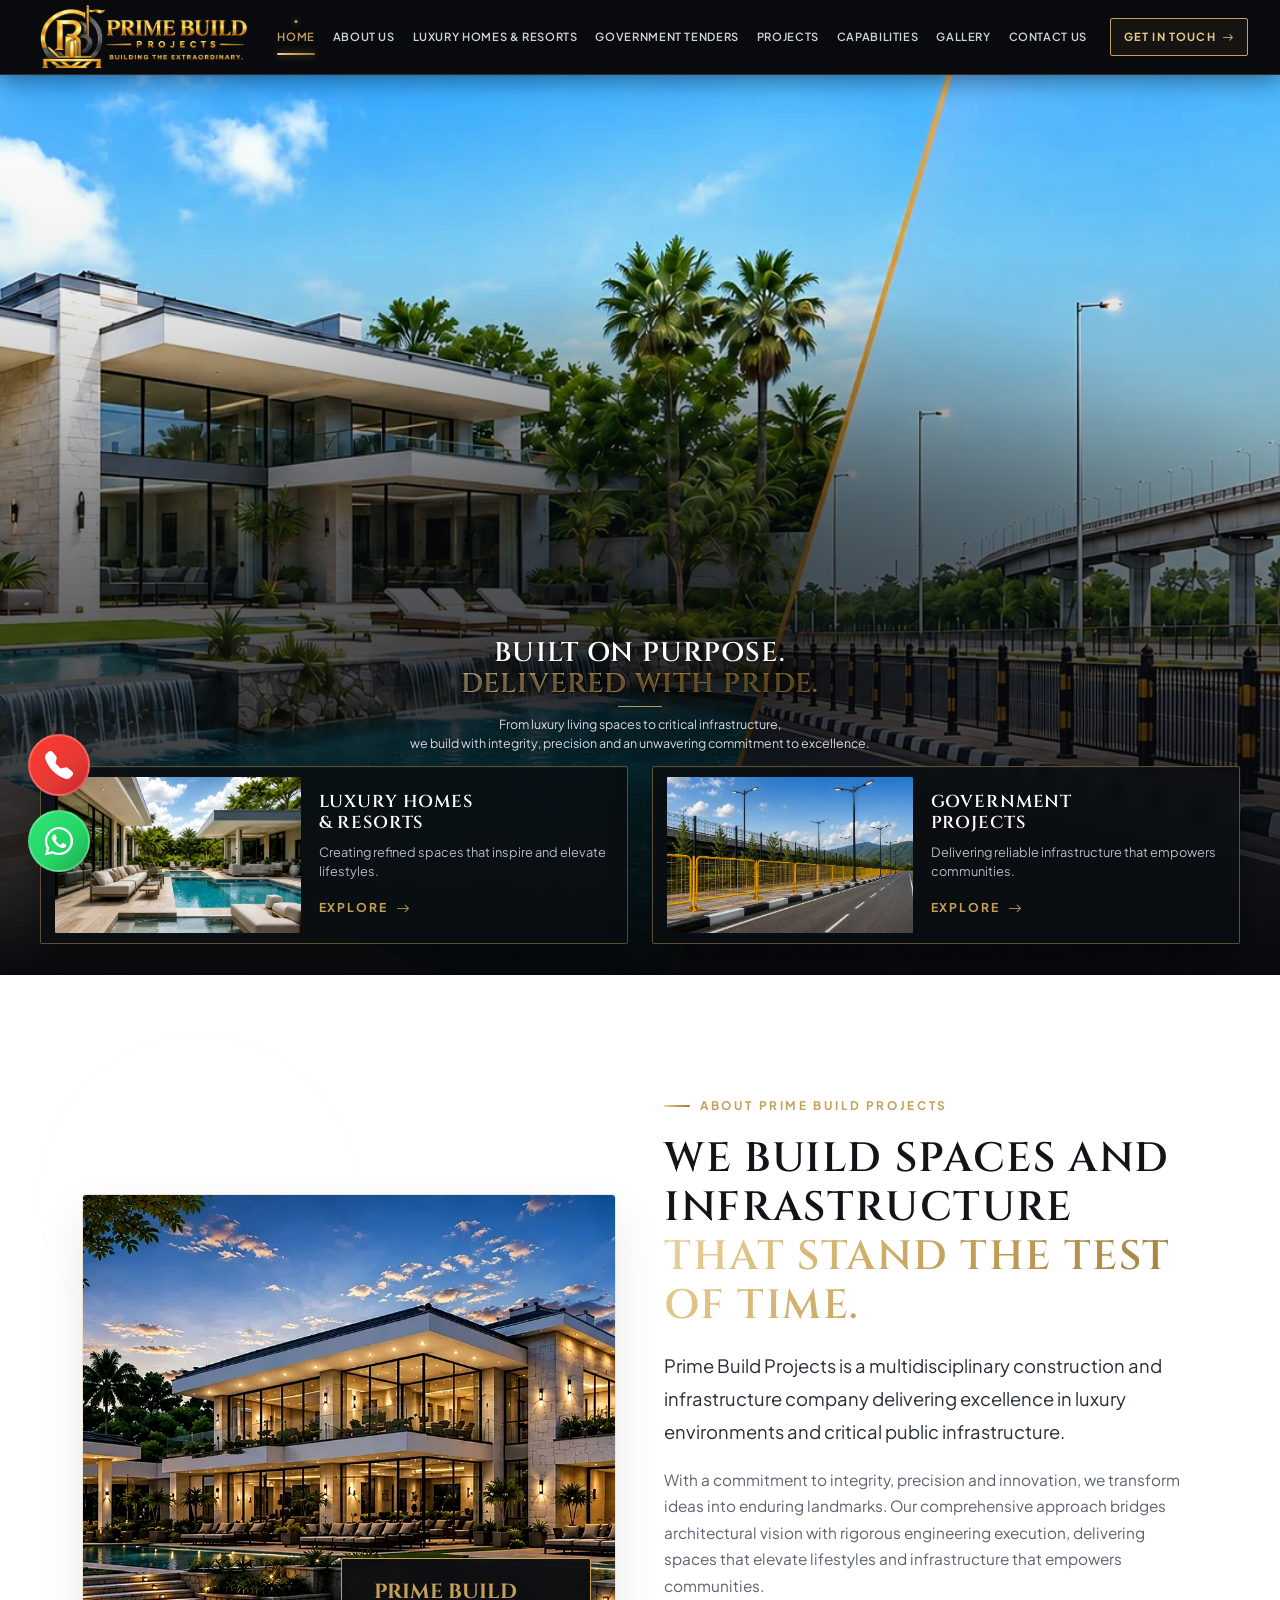
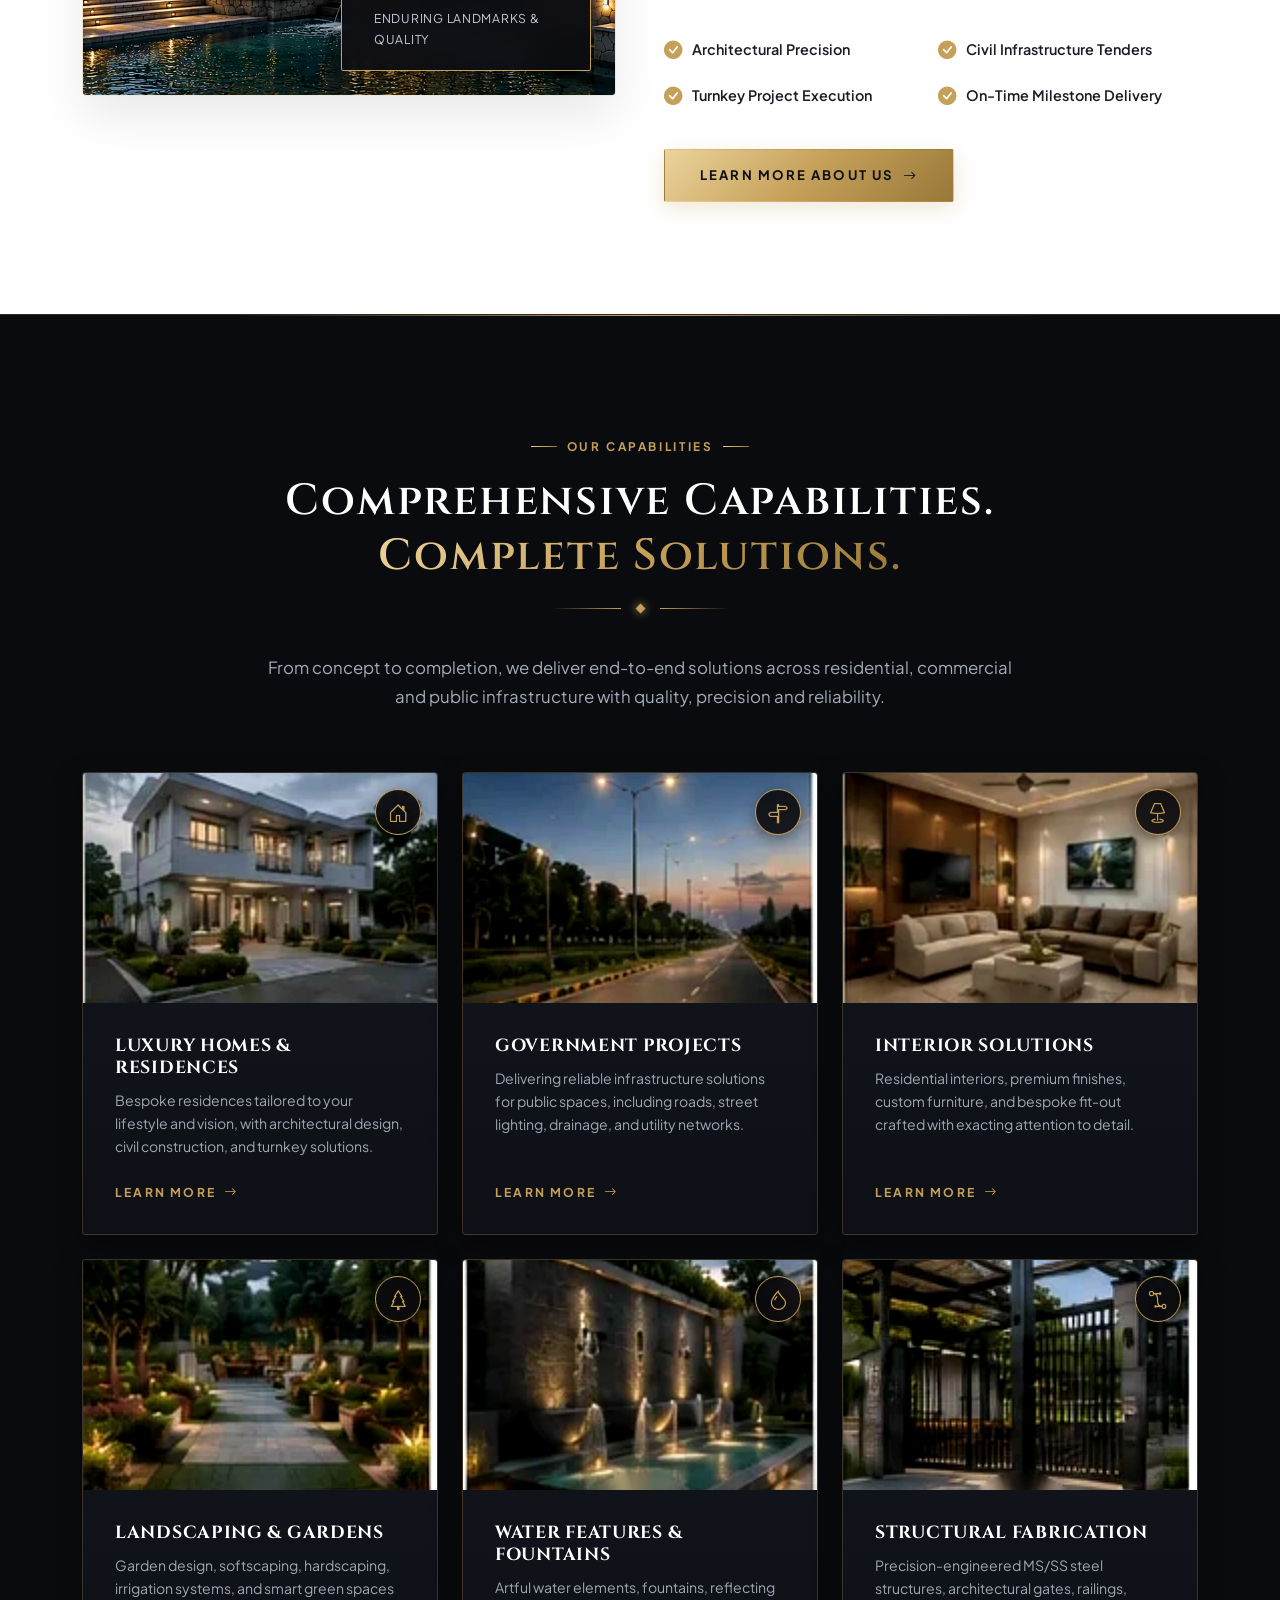
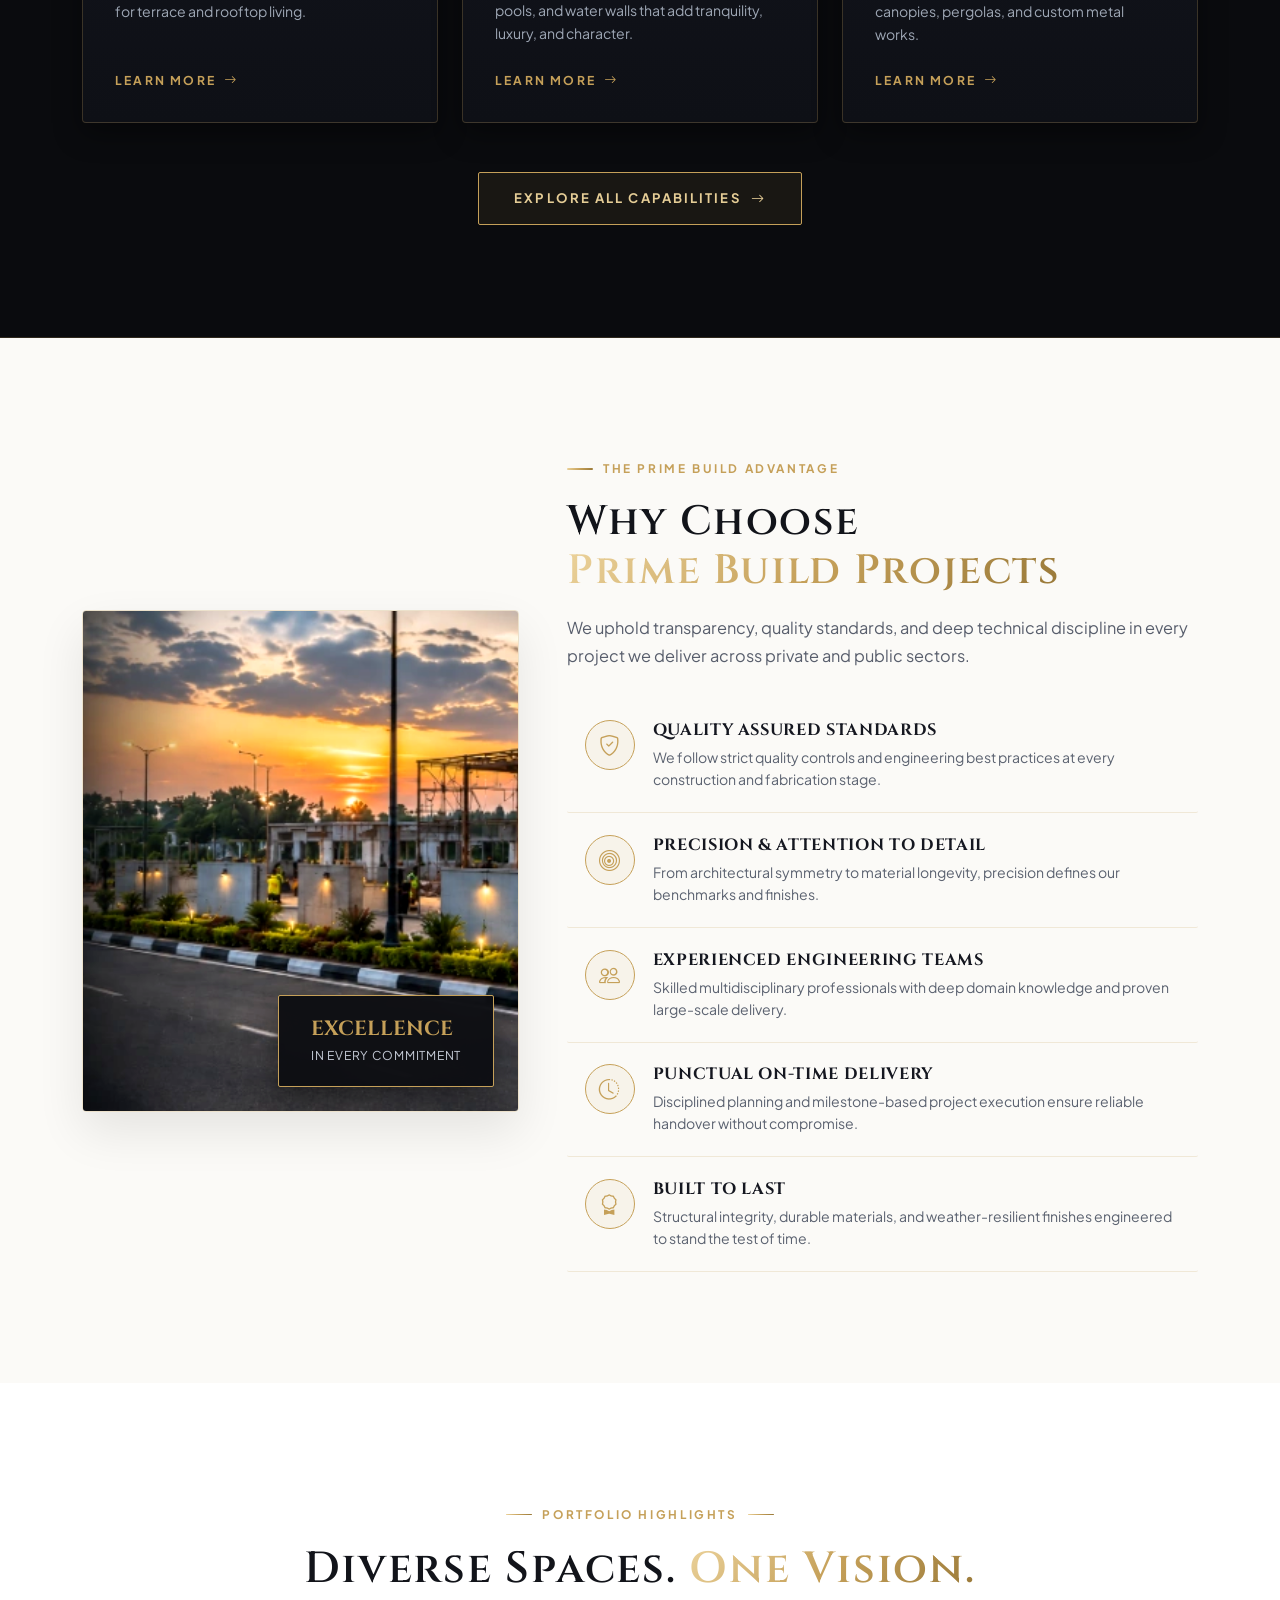
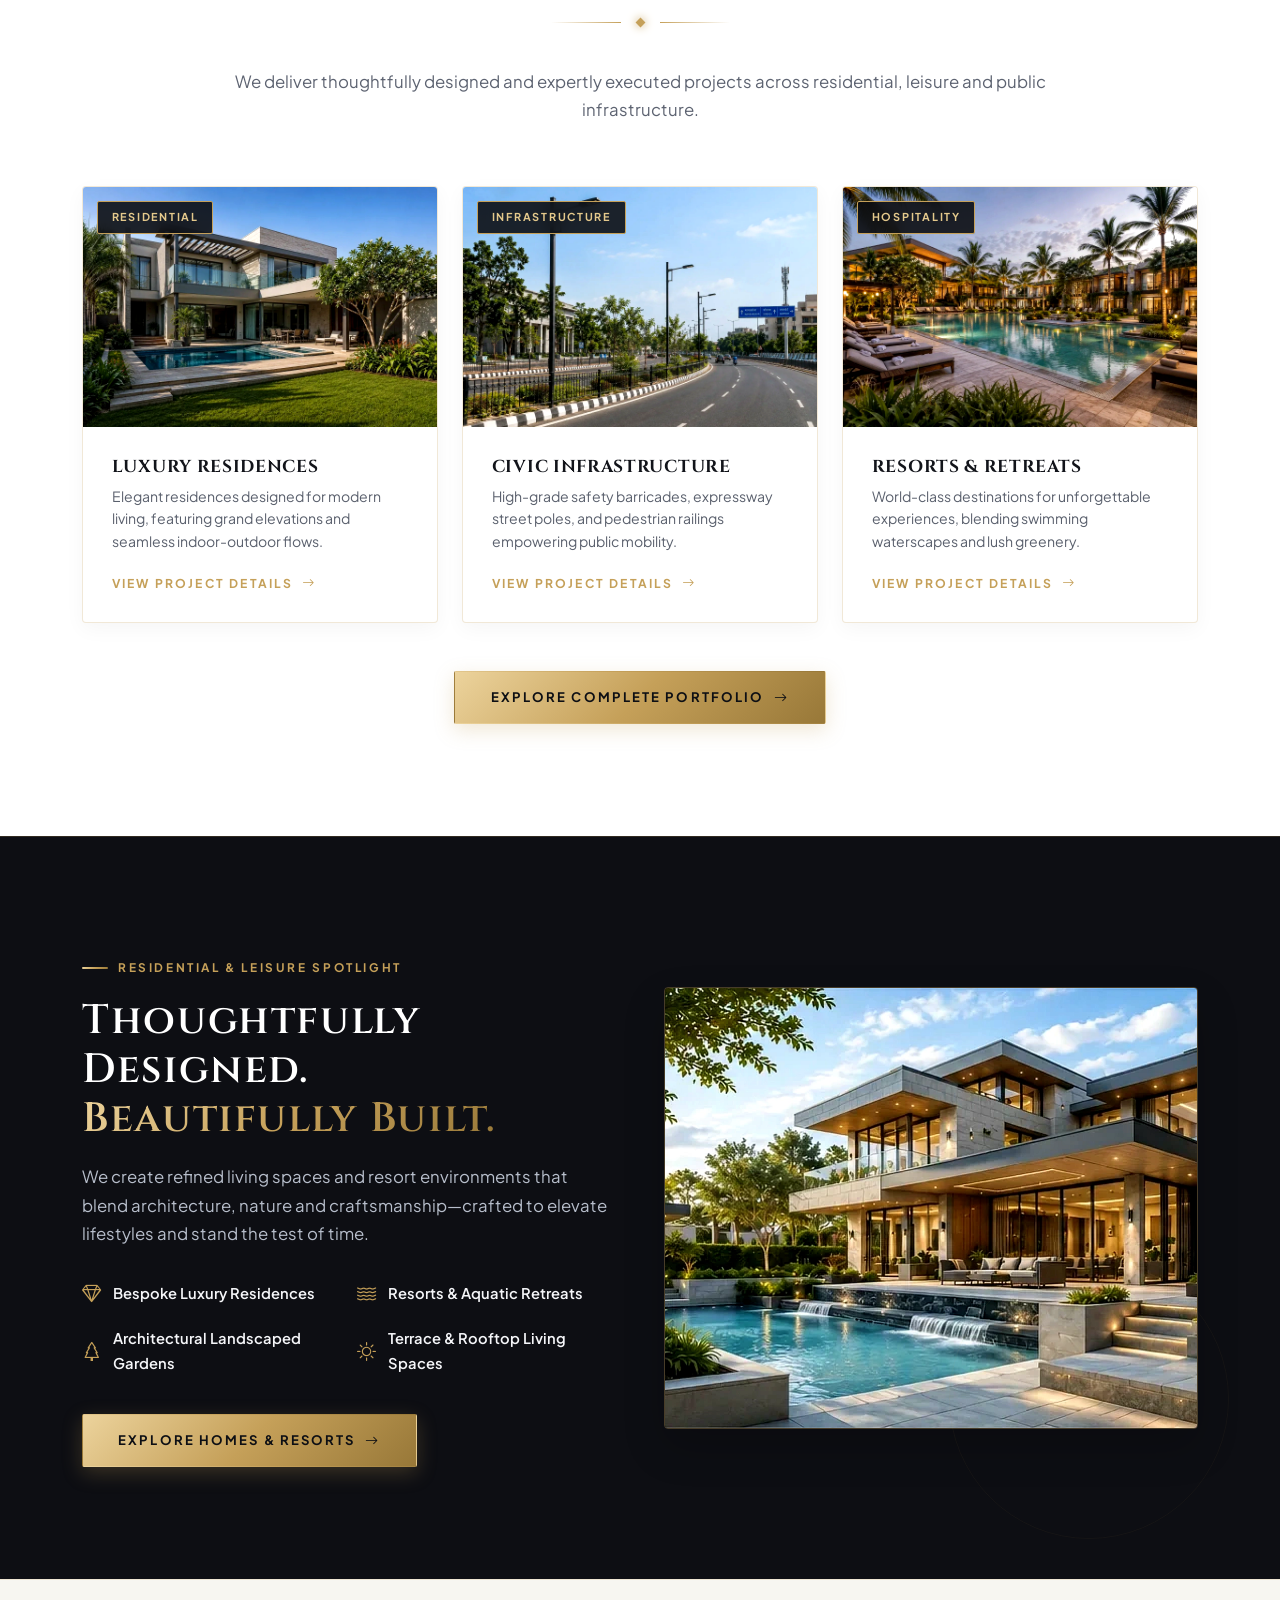
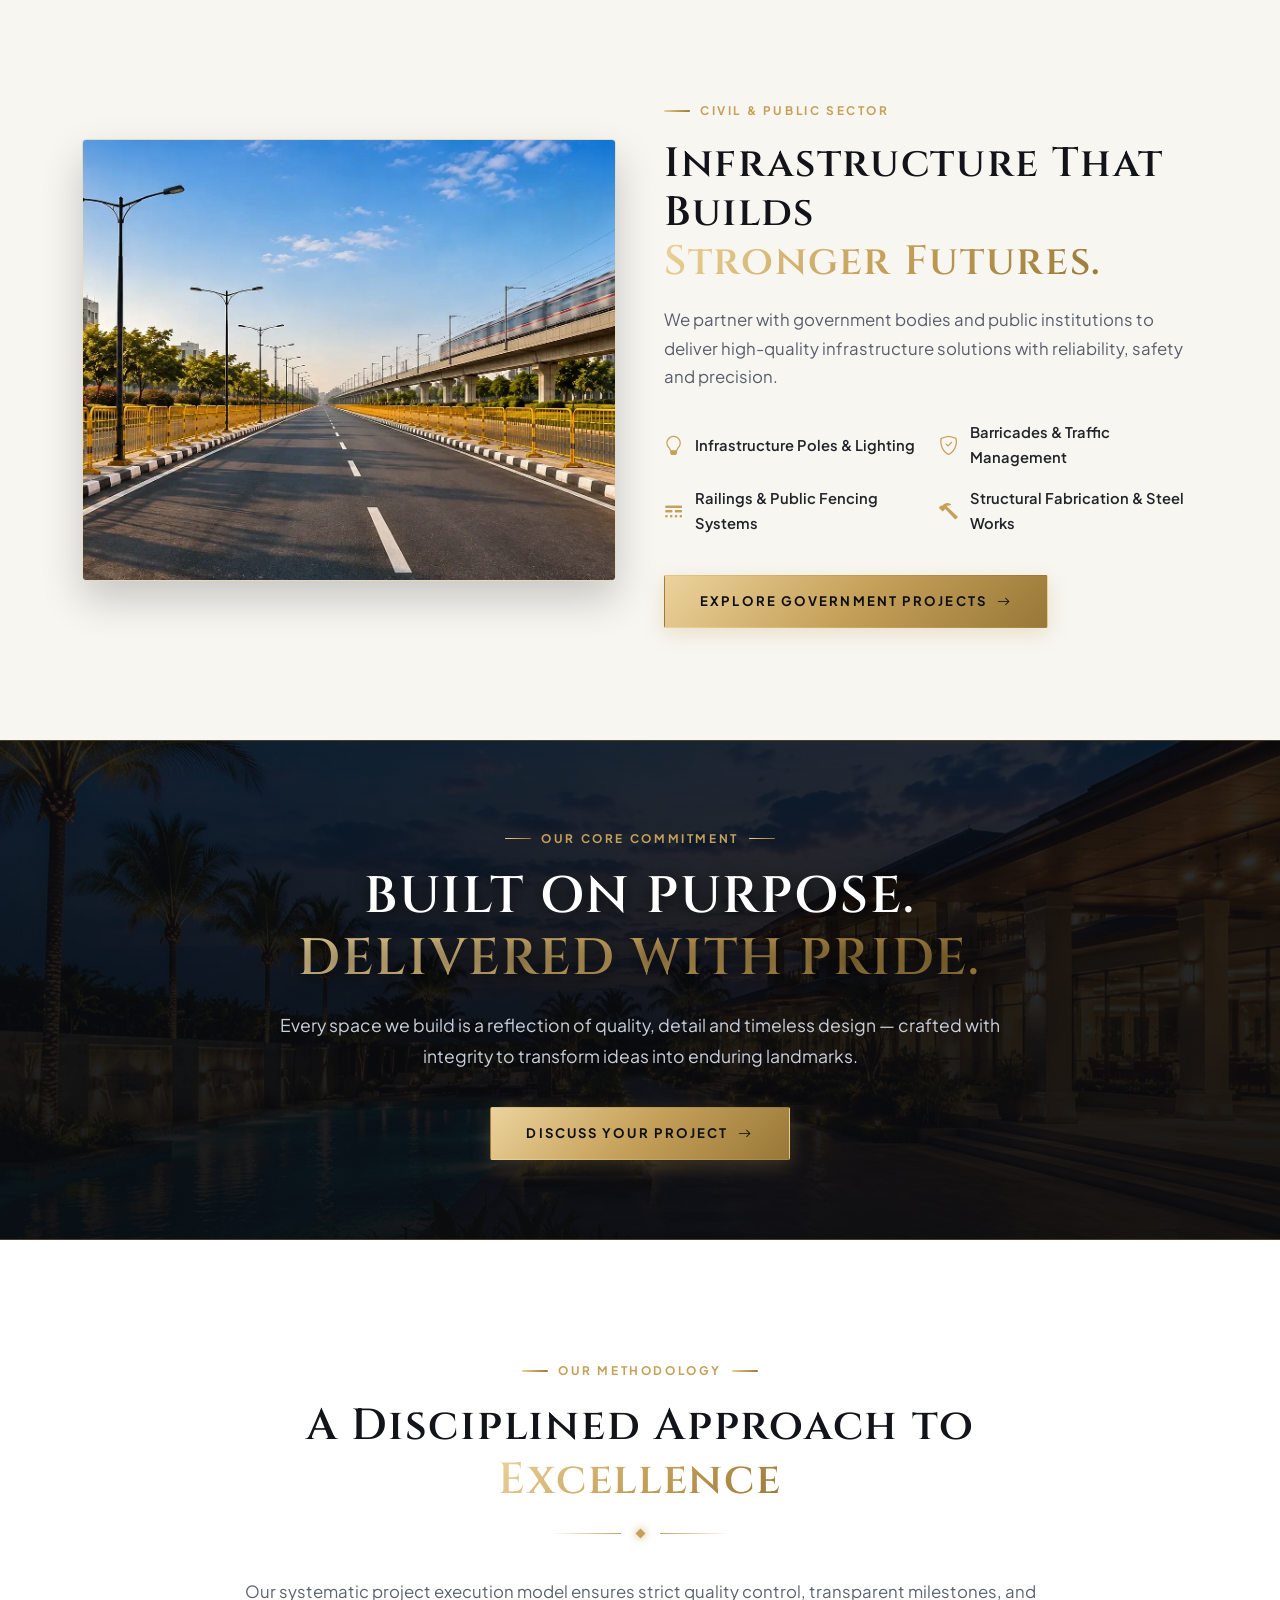
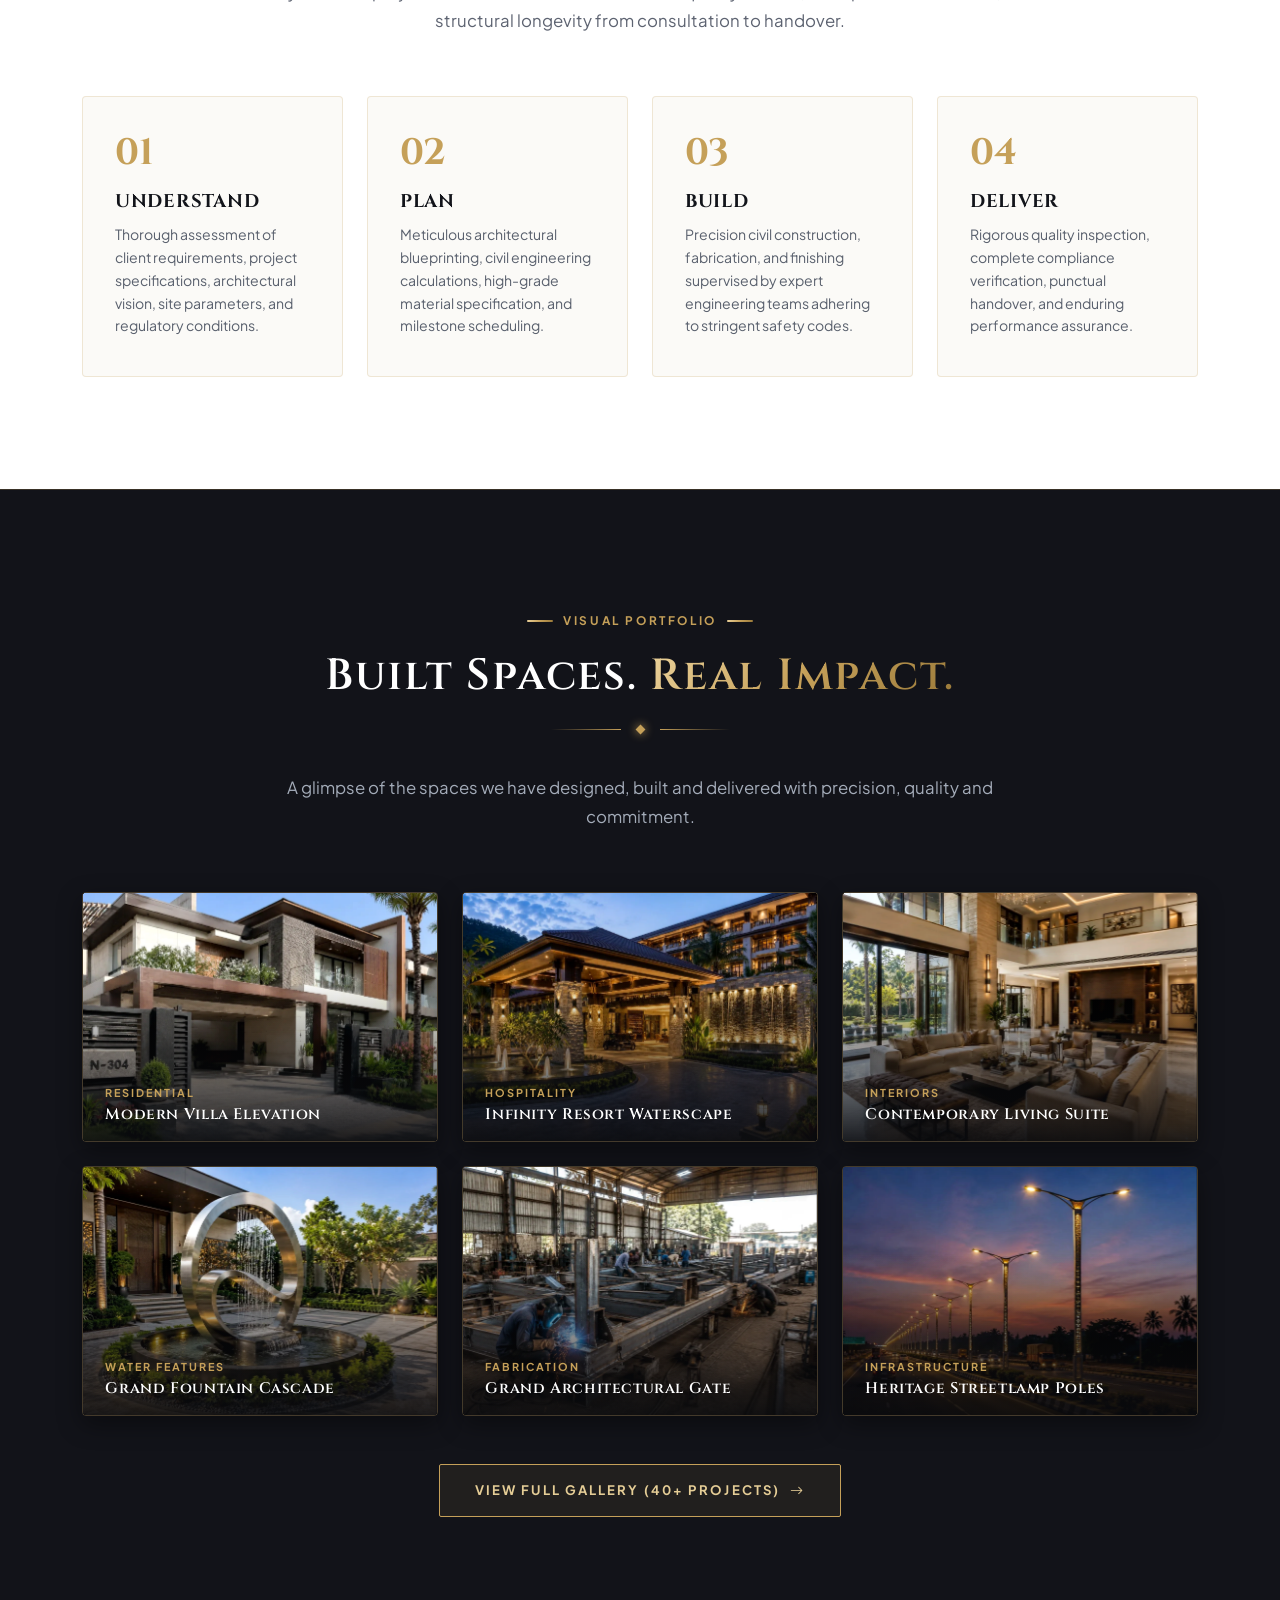
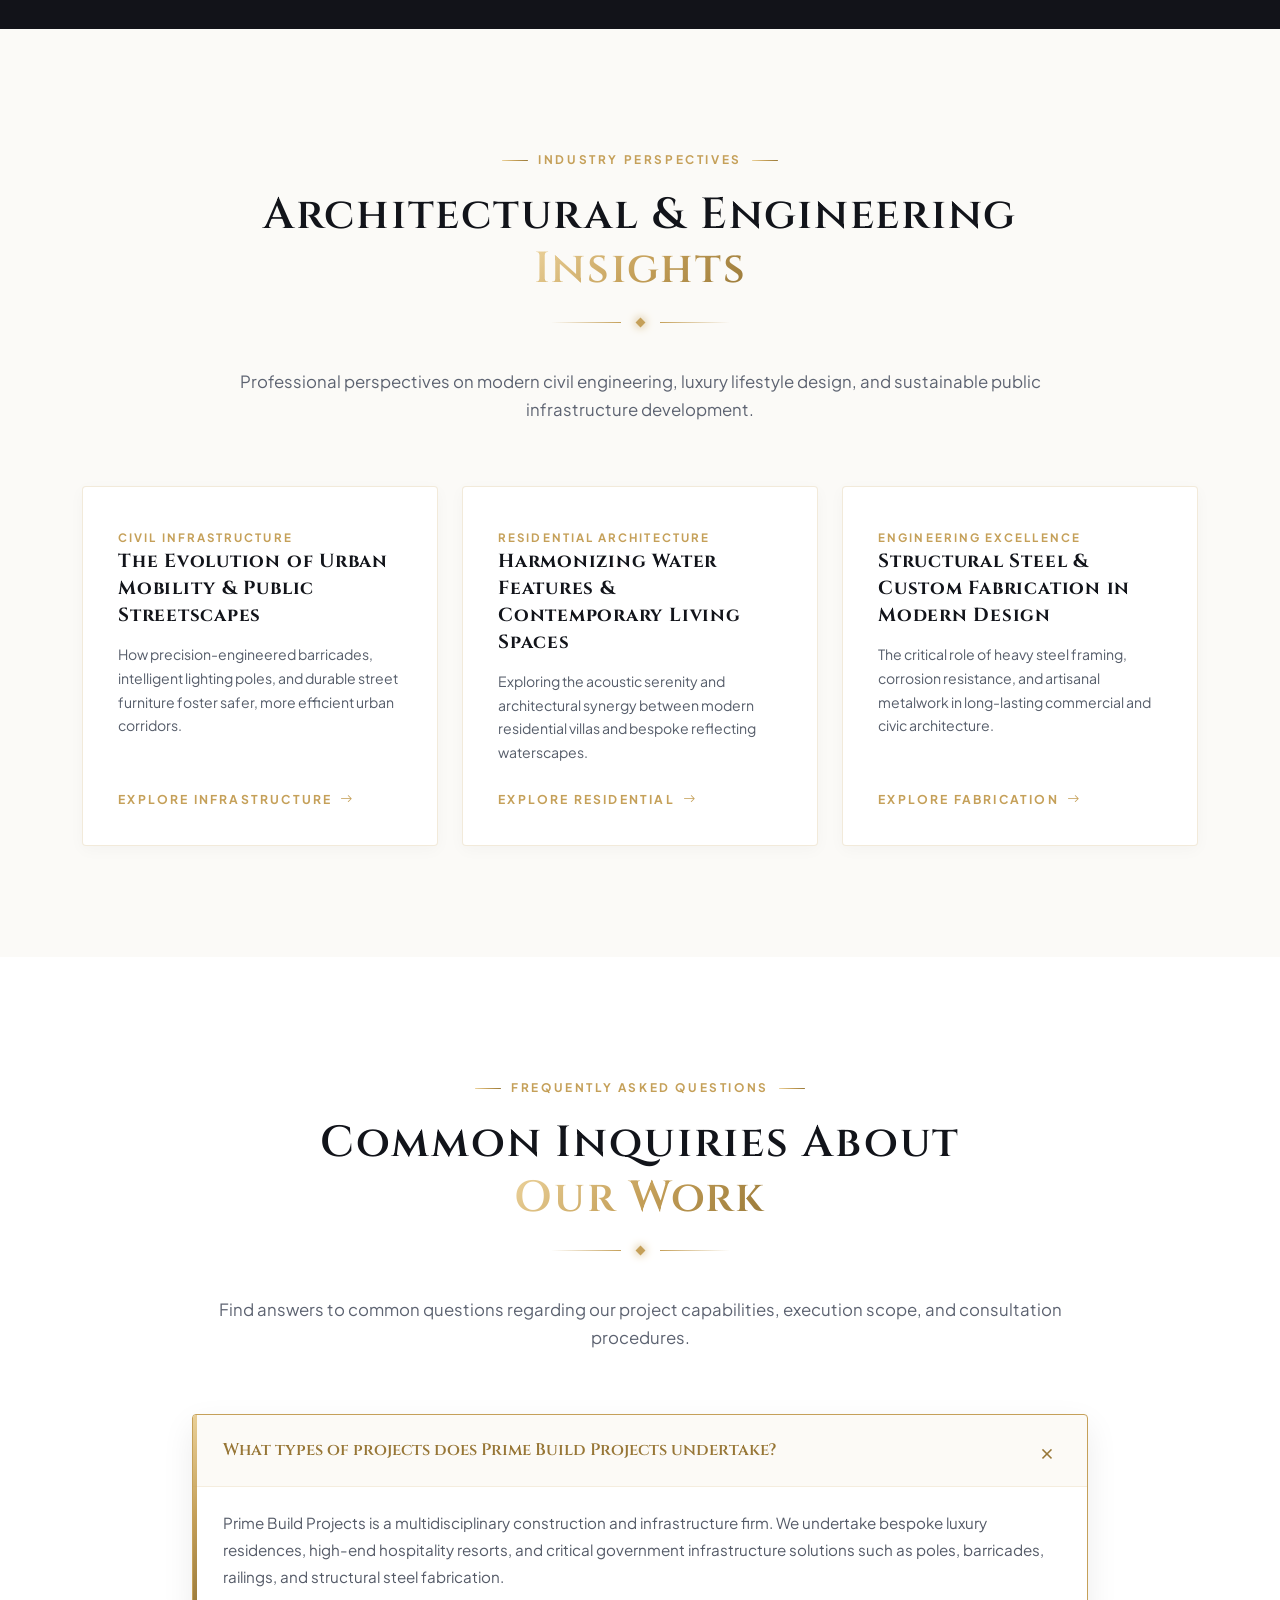
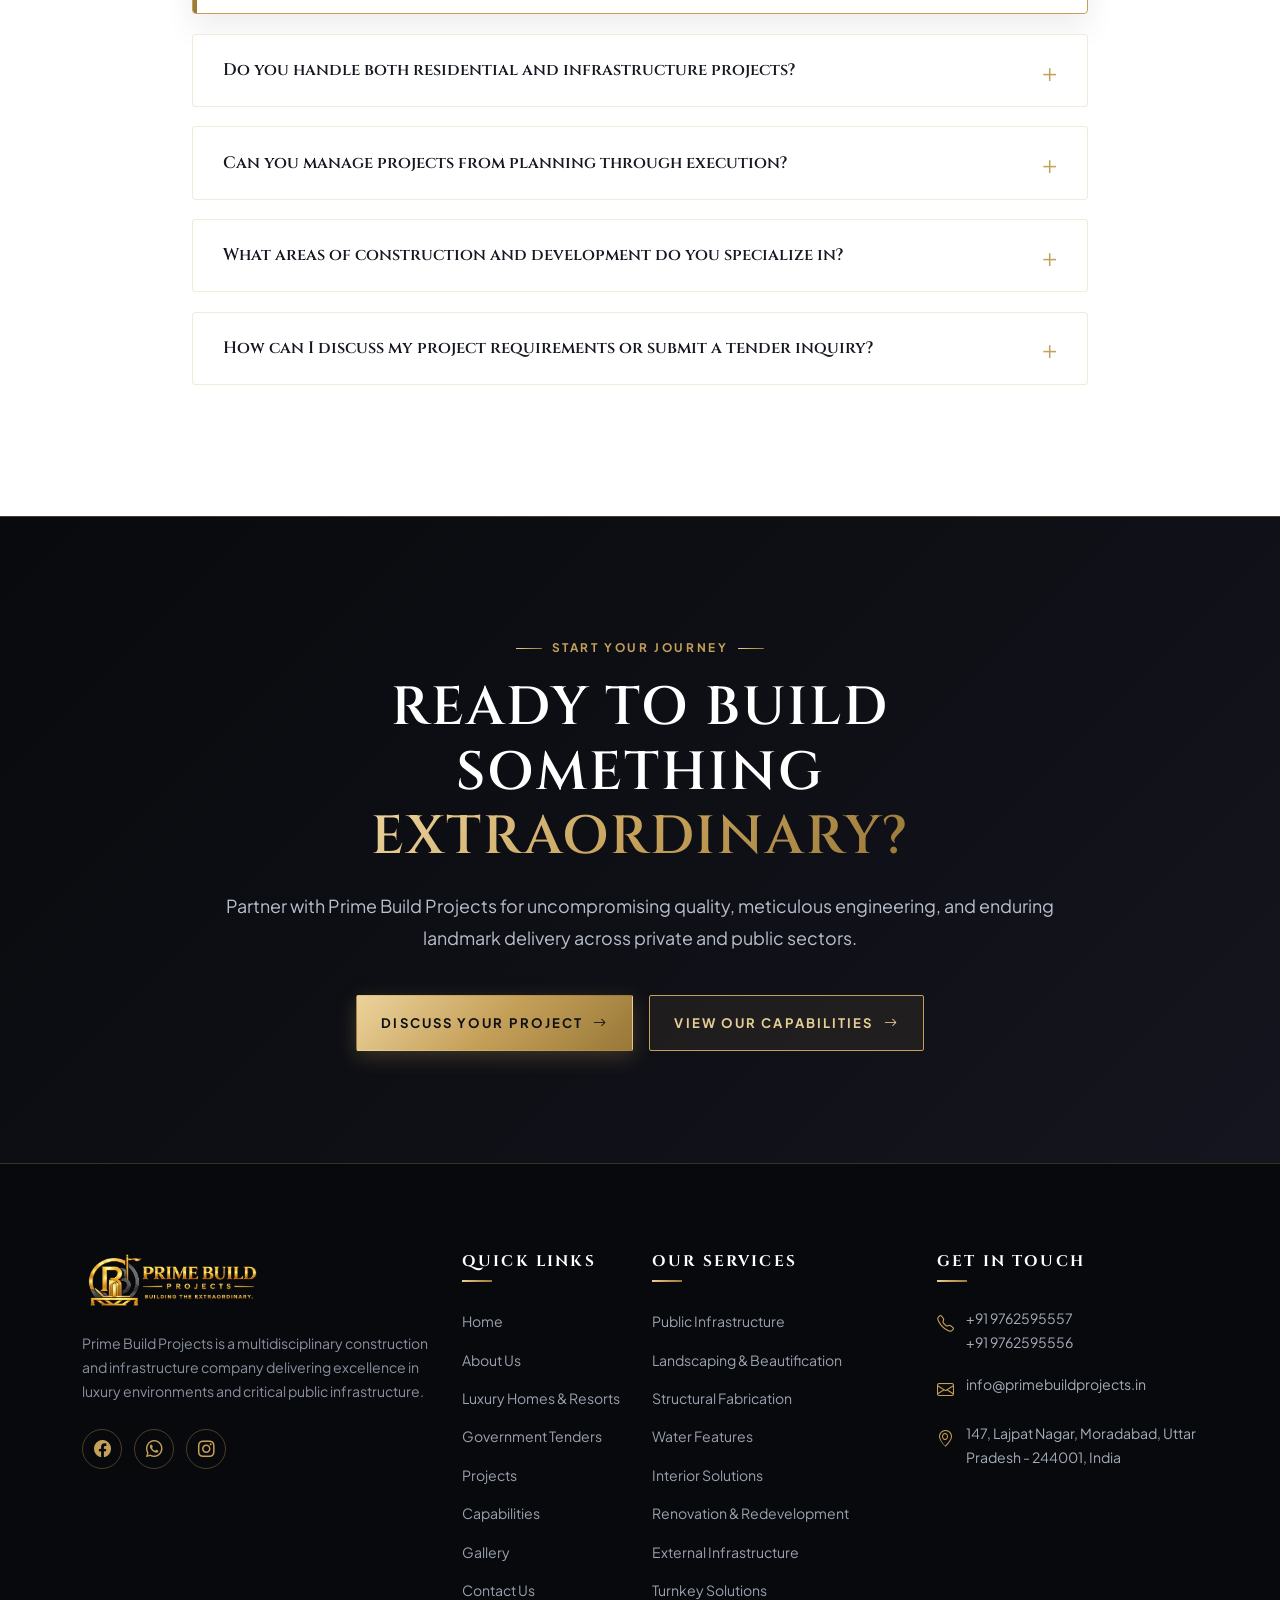
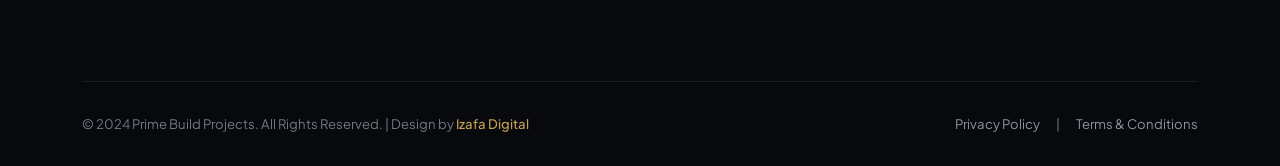
==== commit 2e43c525: "Update contact details, address and enhance image quality across site" ====
--- a/index.html
+++ b/index.html
@@ -180,7 +180,7 @@
           <div class="col-lg-4 col-md-6">
             <article class="service-card-lux">
               <div class="service-card-img-wrap">
-                <img src="assets/images/capabilities/02_luxury_homes.webp" alt="Luxury Homes Civil Construction">
+                <img src="assets/images/capabilities/02_luxury_homes.webp?v=2" alt="Luxury Homes Civil Construction">
                 <div class="service-card-icon-tag">
                   <i class="bi bi-house-door"></i>
                 </div>
@@ -202,7 +202,7 @@
           <div class="col-lg-4 col-md-6">
             <article class="service-card-lux">
               <div class="service-card-img-wrap">
-                <img src="assets/images/capabilities/08_external_infrastructure.webp" alt="Public Infrastructure and Roadways">
+                <img src="assets/images/capabilities/08_external_infrastructure.webp?v=2" alt="Public Infrastructure and Roadways">
                 <div class="service-card-icon-tag">
                   <i class="bi bi-signpost-split"></i>
                 </div>
@@ -224,7 +224,7 @@
           <div class="col-lg-4 col-md-6">
             <article class="service-card-lux">
               <div class="service-card-img-wrap">
-                <img src="assets/images/capabilities/03_interiors.webp" alt="Bespoke Interior Architecture">
+                <img src="assets/images/capabilities/03_interiors.webp?v=2" alt="Bespoke Interior Architecture">
                 <div class="service-card-icon-tag">
                   <i class="bi bi-lamp"></i>
                 </div>
@@ -246,7 +246,7 @@
           <div class="col-lg-4 col-md-6">
             <article class="service-card-lux">
               <div class="service-card-img-wrap">
-                <img src="assets/images/capabilities/05_landscaping.webp" alt="Garden and Landscape Architecture">
+                <img src="assets/images/capabilities/05_landscaping.webp?v=2" alt="Garden and Landscape Architecture">
                 <div class="service-card-icon-tag">
                   <i class="bi bi-tree"></i>
                 </div>
@@ -268,7 +268,7 @@
           <div class="col-lg-4 col-md-6">
             <article class="service-card-lux">
               <div class="service-card-img-wrap">
-                <img src="assets/images/capabilities/04_water_features.webp" alt="Water Features and Fountains">
+                <img src="assets/images/capabilities/04_water_features.webp?v=2" alt="Water Features and Fountains">
                 <div class="service-card-icon-tag">
                   <i class="bi bi-droplet"></i>
                 </div>
@@ -290,7 +290,7 @@
           <div class="col-lg-4 col-md-6">
             <article class="service-card-lux">
               <div class="service-card-img-wrap">
-                <img src="assets/images/capabilities/07_fabrications.webp" alt="Metal Fabrications Gates and Pergolas">
+                <img src="assets/images/capabilities/07_fabrications.webp?v=2" alt="Metal Fabrications Gates and Pergolas">
                 <div class="service-card-icon-tag">
                   <i class="bi bi-bezier2"></i>
                 </div>
@@ -415,7 +415,7 @@
           <div class="col-lg-4 col-md-6">
             <article class="proj-card-lux">
               <div class="proj-card-img-box">
-                <img src="assets/images/projects/luxury-homes.webp" alt="Luxury Homes Private Villa">
+                <img src="assets/images/projects/luxury-homes.webp?v=2" alt="Luxury Homes Private Villa">
                 <span class="proj-card-badge">Residential</span>
               </div>
               <div class="proj-card-content">
@@ -455,7 +455,7 @@
           <div class="col-lg-4 col-md-6">
             <article class="proj-card-lux">
               <div class="proj-card-img-box">
-                <img src="assets/images/projects/resorts.webp" alt="Hospitality Poolside Retreat">
+                <img src="assets/images/projects/resorts.webp?v=2" alt="Hospitality Poolside Retreat">
                 <span class="proj-card-badge">Hospitality</span>
               </div>
               <div class="proj-card-content">
@@ -876,7 +876,7 @@
               <span>How can I discuss my project requirements or submit a tender inquiry?</span>
             </summary>
             <div class="faq-content">
-              You can get in touch with our team through our online inquiry form on the Contact page, email us directly at <a href="mailto:info@primebuildprojects.in">info@primebuildprojects.in</a>, or reach our head office at <a href="tel:+919876543210">+91 98765 43210</a>.
+              You can get in touch with our team through our online inquiry form on the Contact page, email us directly at <a href="mailto:info@primebuildprojects.in">info@primebuildprojects.in</a>, or reach our head office at <a href="tel:+919762595557">+91 97625 95557</a>.
             </div>
           </details>
         </div>
@@ -962,8 +962,8 @@
           <div class="footer-contact-item">
             <i class="bi bi-telephone"></i>
             <div>
-              <p class="m-0"><a href="tel:+919876543210">+91 98765 43210</a></p>
-              <p class="m-0"><a href="tel:+911204567890">+91 120 456 7890</a></p>
+              <p class="m-0"><a href="tel:+919762595557">+91 9762595557</a></p>
+              <p class="m-0"><a href="tel:+919762595556">+91 9762595556</a></p>
             </div>
           </div>
           <div class="footer-contact-item">
@@ -974,7 +974,7 @@
           </div>
           <div class="footer-contact-item">
             <i class="bi bi-geo-alt"></i>
-            <p class="m-0">B-123, Sector 63, Noida, Uttar Pradesh - 201301, India</p>
+            <p class="m-0">147, Lajpat Nagar, Moradabad, Uttar Pradesh - 244001, India</p>
           </div>
         </div>
       </div>
@@ -992,10 +992,10 @@
   </footer>
 
   <!-- Floating Quick Contact Actions -->
-  <a href="tel:+919876543210" class="floating-action-btn floating-call" aria-label="Call Us">
+  <a href="tel:+919762595557" class="floating-action-btn floating-call" aria-label="Call Us">
     <i class="bi bi-telephone-fill"></i>
   </a>
-  <a href="https://wa.me/919876543210" target="_blank" rel="noopener noreferrer" class="floating-action-btn floating-whatsapp" aria-label="WhatsApp">
+  <a href="https://wa.me/919762595557" target="_blank" rel="noopener noreferrer" class="floating-action-btn floating-whatsapp" aria-label="WhatsApp">
     <i class="bi bi-whatsapp"></i>
   </a>
 
--- a/assets/css/style.css
+++ b/assets/css/style.css
@@ -96,6 +96,23 @@
   max-width: 100%;
   height: auto;
   display: block;
+  image-rendering: -webkit-optimize-contrast;
+  image-rendering: auto;
+}
+
+/* Professional photo vibrancy, clarity & rich contrast boost across all showcase images */
+.home-hero-section img,
+.page-hero-bg img,
+.cap-card-img img,
+.home-card-img-box img,
+.gallery-card-img img,
+.proj-card-img-box img,
+.luxury-item-img img,
+.govt-tender-card-img img,
+.story-img-frame img,
+.service-card-lux-img img,
+.projects-featured-img-wrap img {
+  filter: contrast(1.05) brightness(1.02) saturate(1.06);
 }
 
 /* ==========================================================================
@@ -1822,12 +1839,12 @@
    ========================================================================== */
 .page-hero {
   position: relative;
-  min-height: 480px;
-  display: flex;
-  align-items: center;
-  background-color: var(--bg-primary);
+  min-height: clamp(460px, 33vw, 560px);
+  display: flex;
+  align-items: center;
+  background-color: #06080b;
   overflow: hidden;
-  padding: 4.5rem 0;
+  padding: 3.5rem 0;
   border-bottom: 1px solid rgba(197, 160, 89, 0.2);
 }
 
@@ -1851,14 +1868,17 @@
   inset: 0;
   z-index: 1;
   overflow: hidden;
+  background-color: #06080b;
 }
 
 .page-hero-bg img {
   width: 100%;
   height: 100%;
   object-fit: cover;
-  animation: heroImageReveal 2s cubic-bezier(0.16, 1, 0.3, 1) both, heroKenBurns 20s ease-in-out 2s infinite alternate;
-  will-change: transform;
+  object-position: right center;
+  display: block;
+  animation: heroImageReveal 1.2s cubic-bezier(0.16, 1, 0.3, 1) both;
+  will-change: opacity;
 }
 
 .page-hero-gradient {
@@ -1866,26 +1886,39 @@
   inset: 0;
   background: linear-gradient(
     90deg,
-    #0a0b0e 0%,
-    #0a0b0e 20%,
-    rgba(10, 11, 14, 0.96) 28%,
-    rgba(10, 11, 14, 0.72) 38%,
-    rgba(10, 11, 14, 0.3) 48%,
-    rgba(10, 11, 14, 0.06) 56%,
-    transparent 62%
+    #06080b 0%,
+    #06080b 22%,
+    rgba(6, 8, 11, 0.96) 35%,
+    rgba(6, 8, 11, 0.75) 45%,
+    rgba(6, 8, 11, 0.25) 60%,
+    transparent 78%
   );
   z-index: 2;
   pointer-events: none;
 }
 
 @media (max-width: 991px) {
+  .page-hero {
+    min-height: 440px;
+    padding: 3rem 0;
+  }
+  .page-hero-bg img {
+    right: 50%;
+    transform: translate(50%, -50%);
+    width: 100%;
+    height: 100%;
+    object-fit: cover;
+    object-position: center center;
+    -webkit-mask-image: none;
+    mask-image: none;
+  }
   .page-hero-gradient {
     background: linear-gradient(
       180deg,
-      rgba(10, 11, 14, 0.94) 0%,
-      rgba(10, 11, 14, 0.88) 55%,
-      rgba(10, 11, 14, 0.5) 80%,
-      rgba(10, 11, 14, 0.2) 100%
+      rgba(6, 8, 11, 0.94) 0%,
+      rgba(6, 8, 11, 0.88) 55%,
+      rgba(6, 8, 11, 0.5) 80%,
+      rgba(6, 8, 11, 0.25) 100%
     );
   }
 }
@@ -7995,8 +8028,8 @@
 
 .capabilities-hero-section {
   position: relative !important;
-  min-height: 480px !important;
-  background-color: #08090c !important;
+  min-height: clamp(460px, 33vw, 560px) !important;
+  background-color: #06080b !important;
   overflow: hidden !important;
   display: flex !important;
   align-items: center !important;
@@ -8035,18 +8068,18 @@
   width: 100% !important;
   max-width: 1440px !important;
   margin: 0 auto !important;
-  padding: 95px 32px 55px !important;
+  padding: 105px 32px 65px !important;
 }
 
 .capabilities-hero-content {
-  max-width: 760px !important;
+  max-width: 720px !important;
 }
 
 .capabilities-hero-tag {
   color: #c5a059 !important;
   font-size: 11px !important;
   font-weight: 700 !important;
-  letter-spacing: 2px !important;
+  letter-spacing: 2.2px !important;
   text-transform: uppercase !important;
   display: inline-block !important;
   margin-bottom: 4px !important;
@@ -8061,7 +8094,7 @@
 
 .capabilities-hero-title {
   font-family: var(--font-serif, 'Playfair Display', Georgia, serif) !important;
-  font-size: clamp(1.85rem, 2.75vw, 2.5rem) !important;
+  font-size: clamp(1.9rem, 3vw, 2.75rem) !important;
   line-height: 1.18 !important;
   font-weight: 500 !important;
   color: #ffffff !important;
@@ -8089,7 +8122,7 @@
   color: #c7cbcf !important;
   font-weight: 300 !important;
   margin-bottom: 24px !important;
-  max-width: 480px !important;
+  max-width: 540px !important;
 }
 
 .capabilities-hero-btn {
@@ -8120,8 +8153,8 @@
 
 .projects-hero-section {
   position: relative !important;
-  min-height: 480px !important;
-  background-color: #08090c !important;
+  min-height: clamp(460px, 33vw, 560px) !important;
+  background-color: #06080b !important;
   overflow: hidden !important;
   display: flex !important;
   align-items: center !important;
@@ -8283,4 +8316,23 @@
   background: var(--gold-primary, #c5a059) !important;
   border-radius: 50% !important;
   box-shadow: 0 0 6px rgba(197, 160, 89, 0.9) !important;
+}
+
+@media (max-width: 991px) {
+  .capabilities-hero-section,
+  .projects-hero-section {
+    min-height: 440px !important;
+    padding: 3rem 0 !important;
+  }
+  .capabilities-hero-section .capabilities-hero-img,
+  .projects-hero-section .projects-hero-img {
+    right: 50% !important;
+    transform: translate(50%, -50%) !important;
+    width: 100% !important;
+    height: 100% !important;
+    object-fit: cover !important;
+    object-position: center center !important;
+    -webkit-mask-image: none !important;
+    mask-image: none !important;
+  }
 }
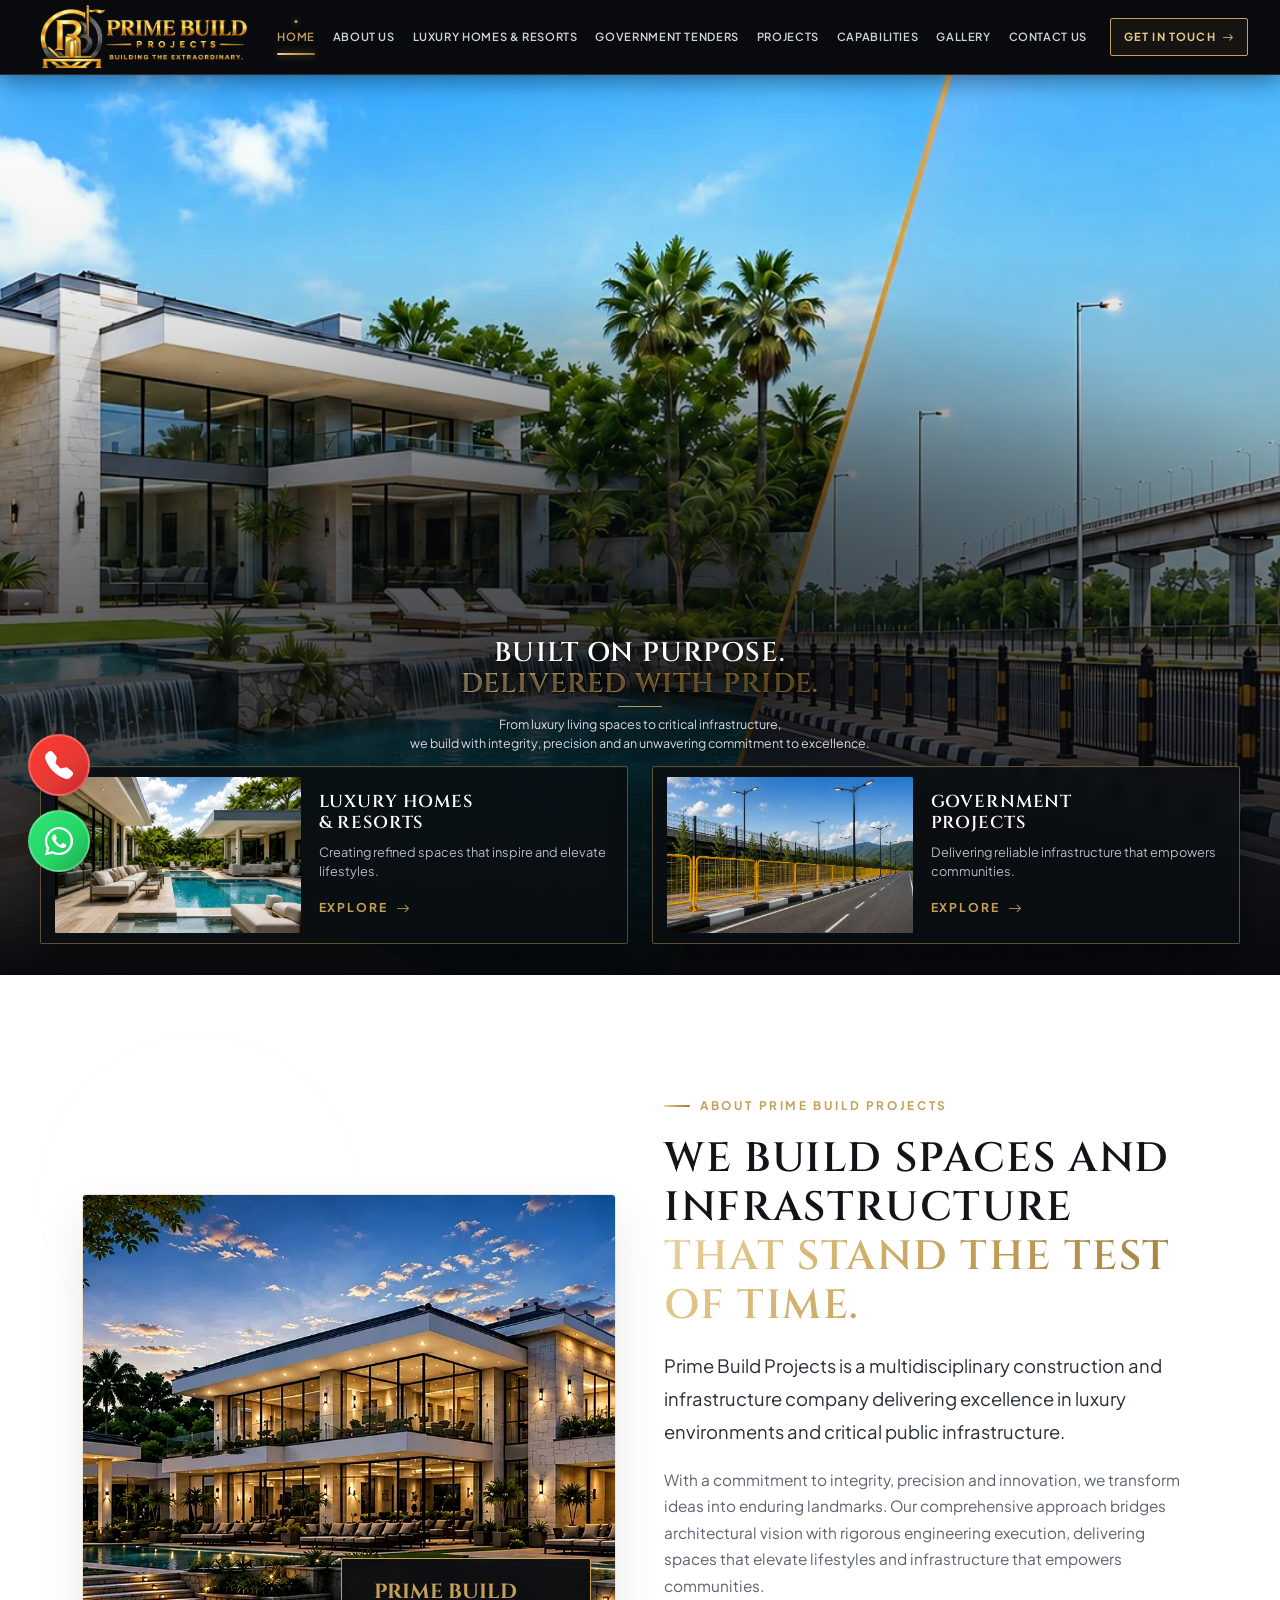
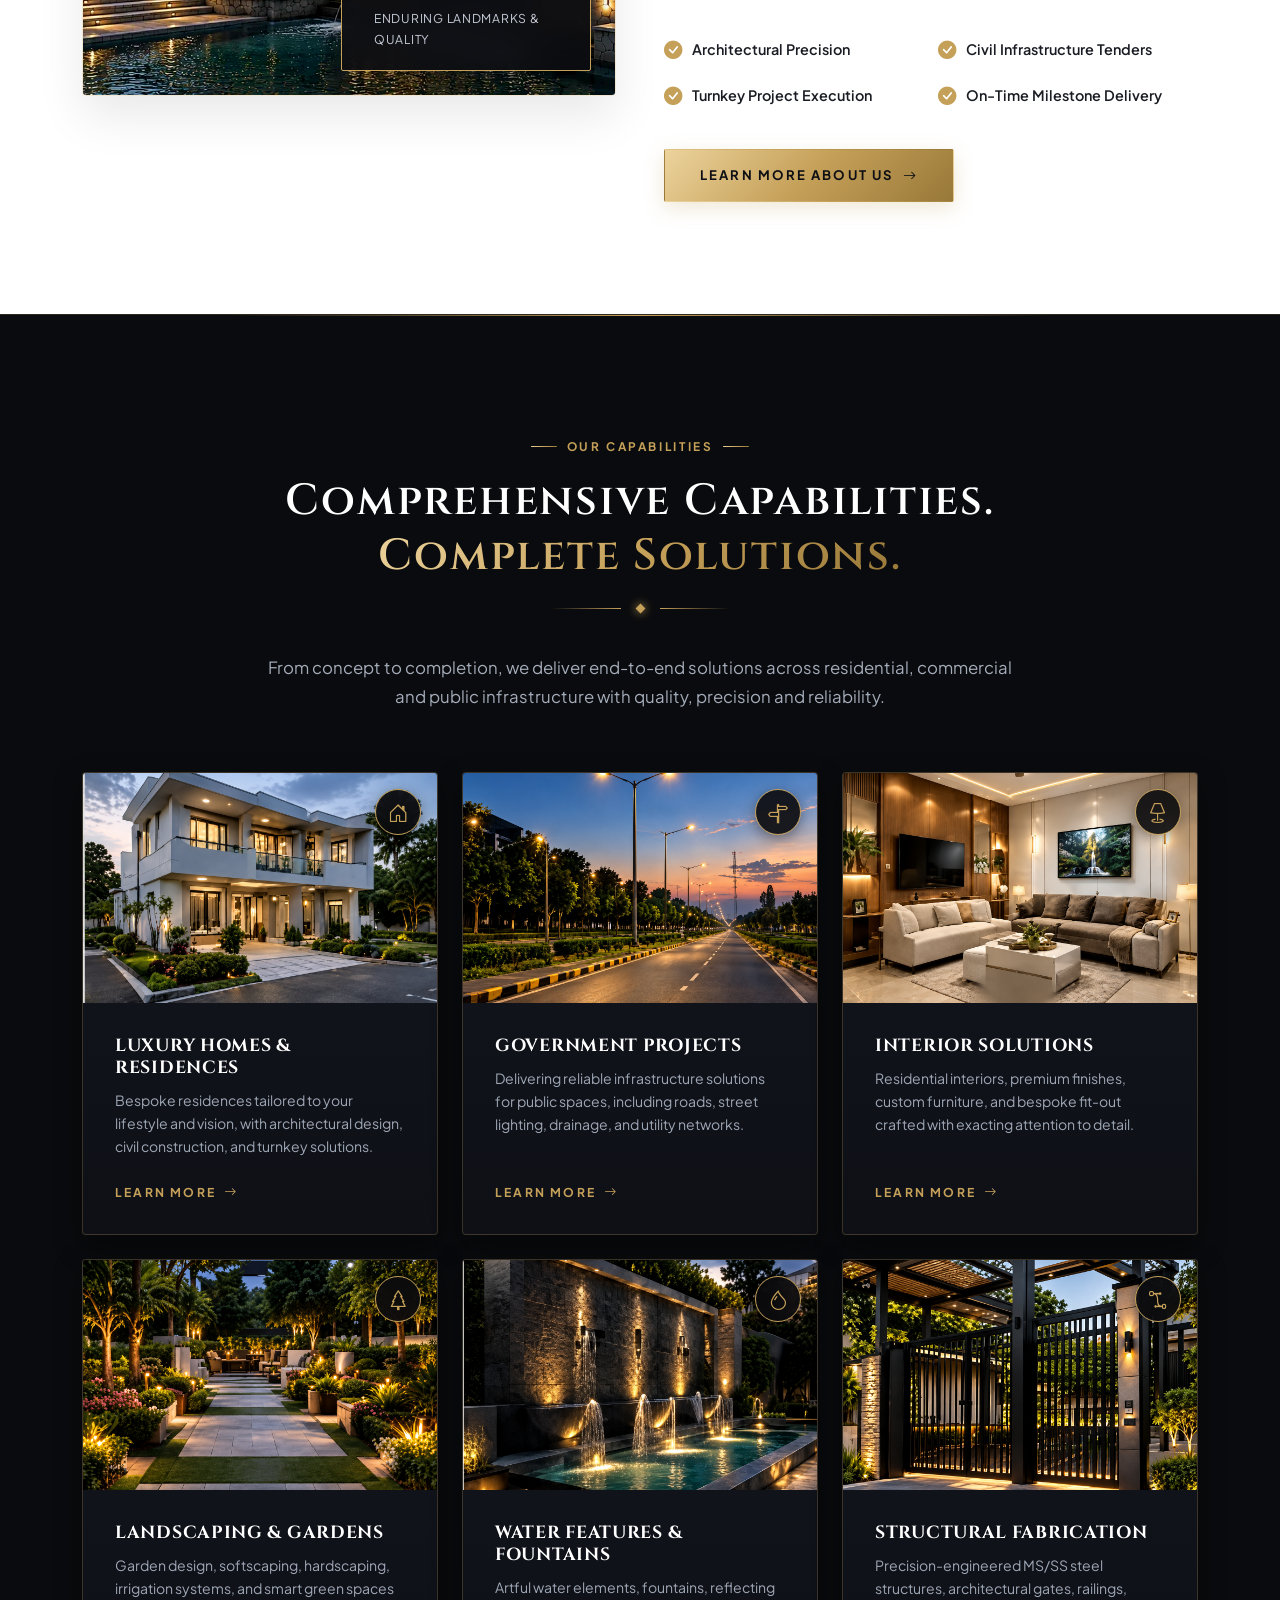
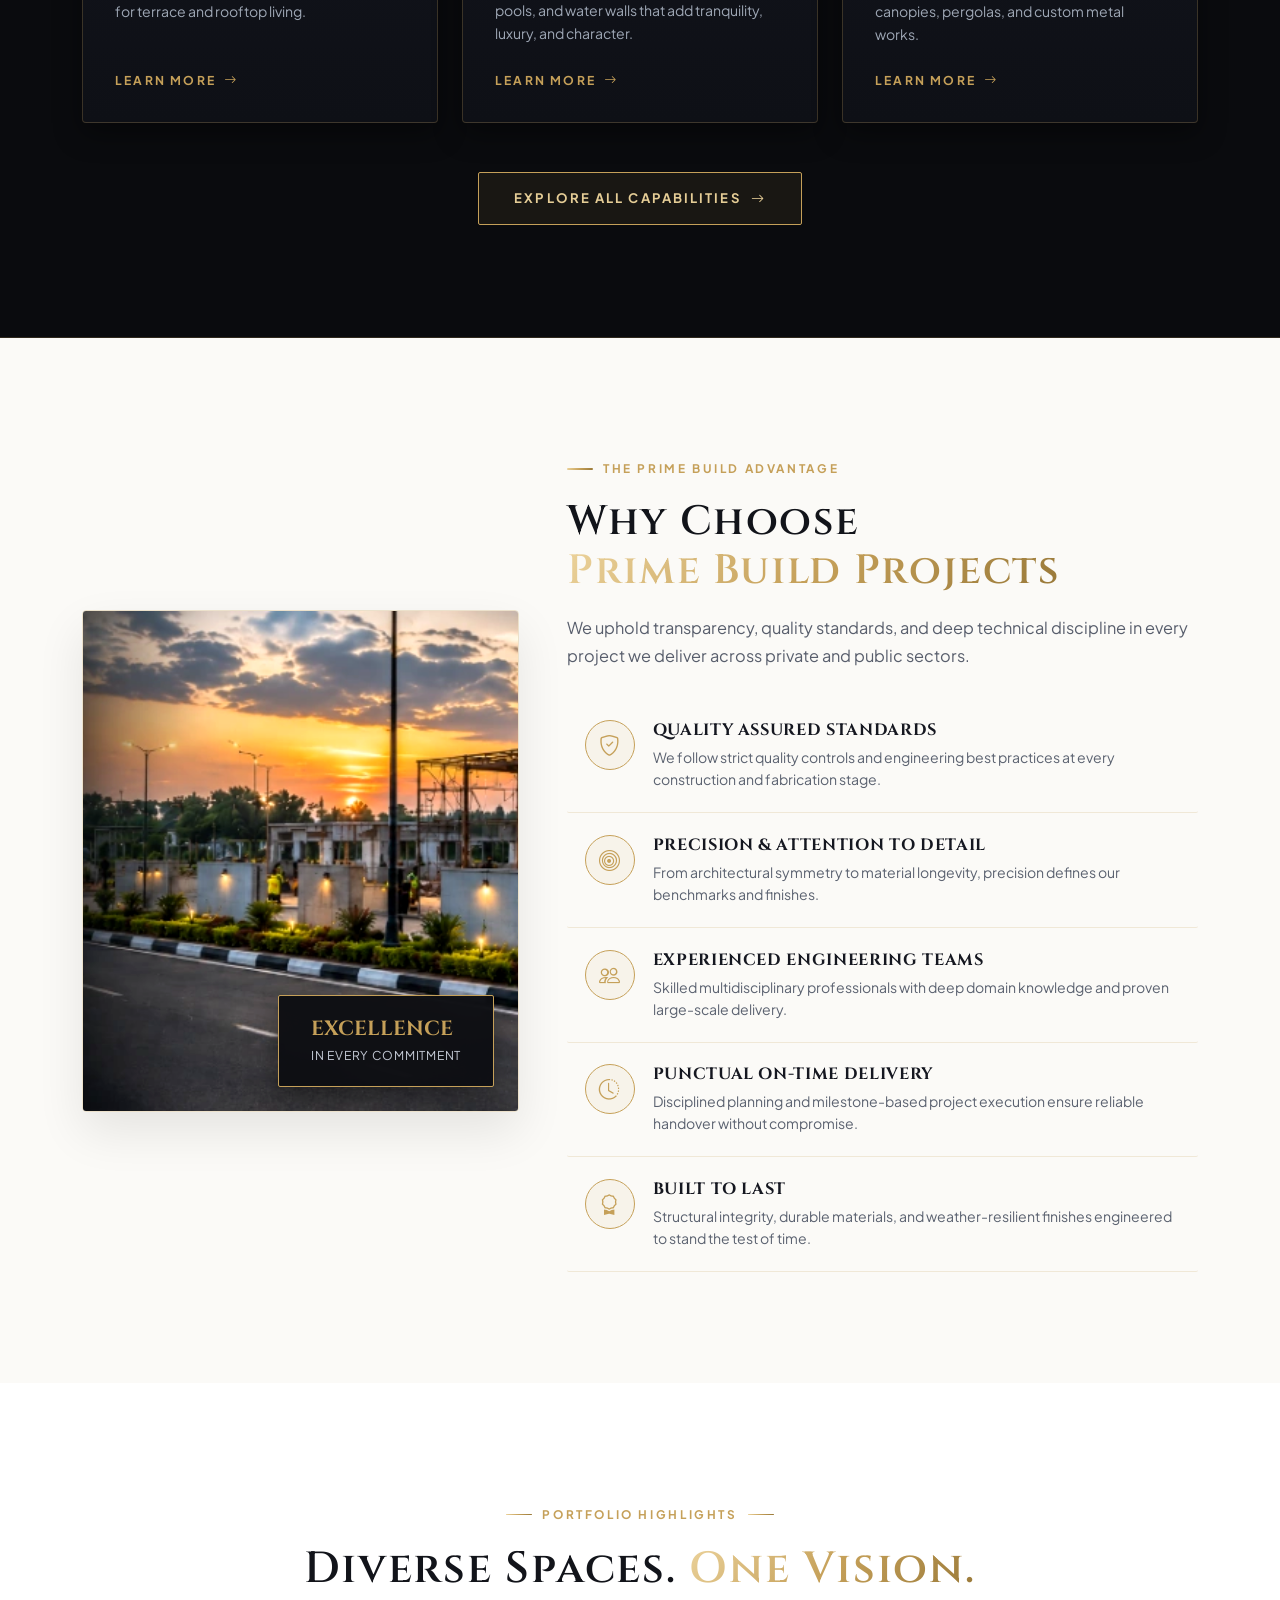
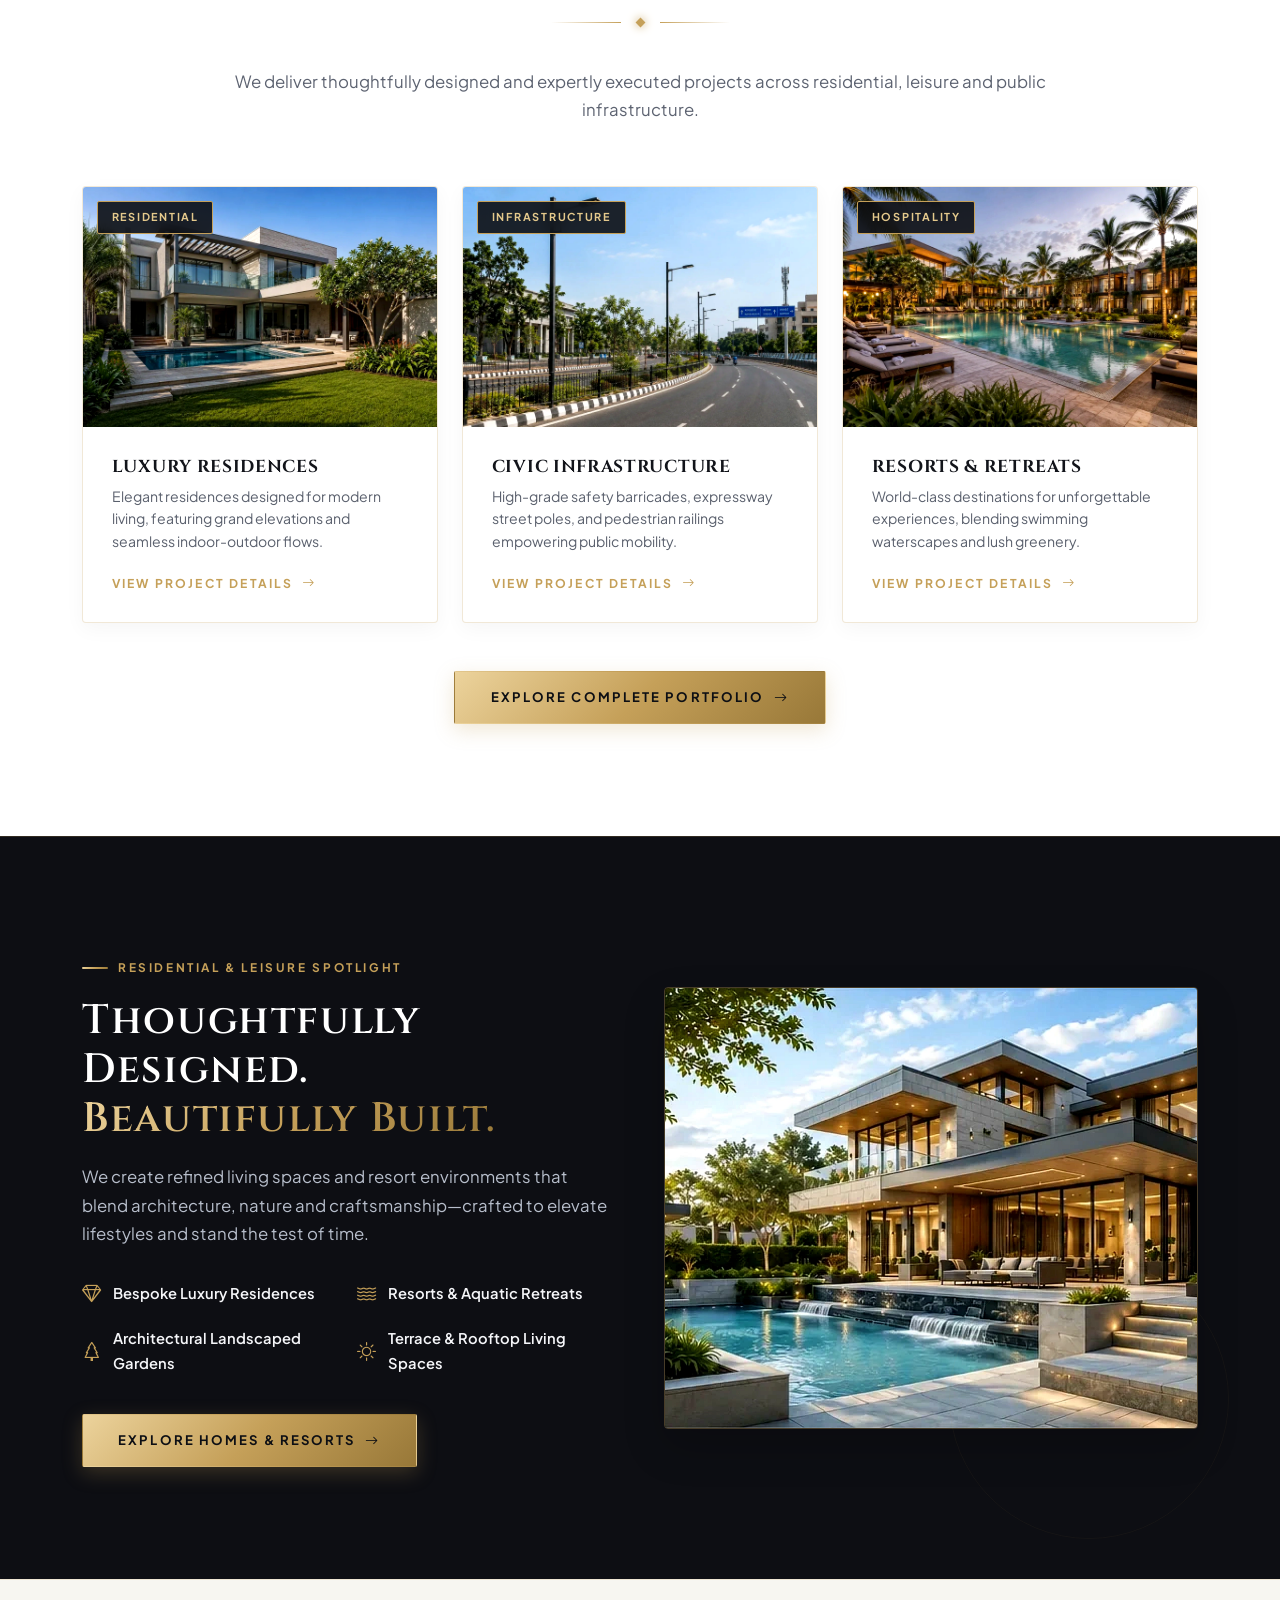
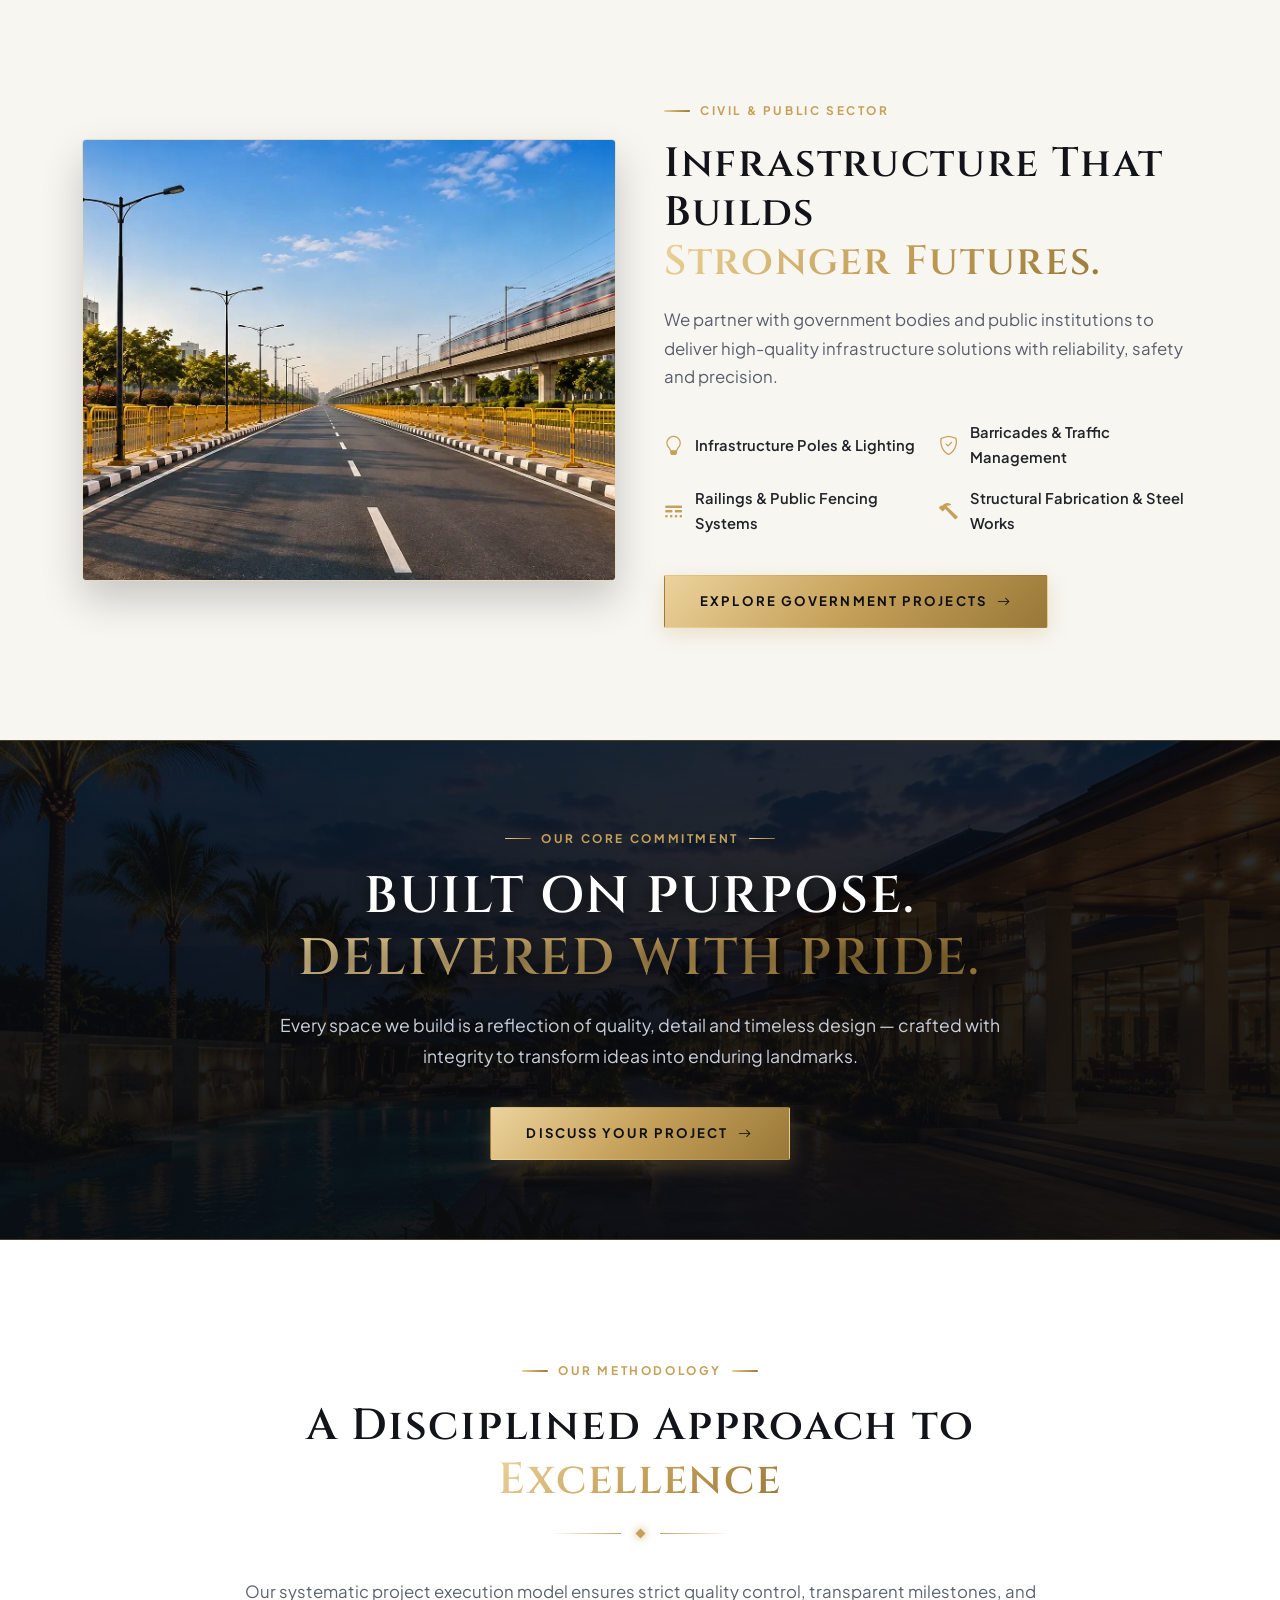
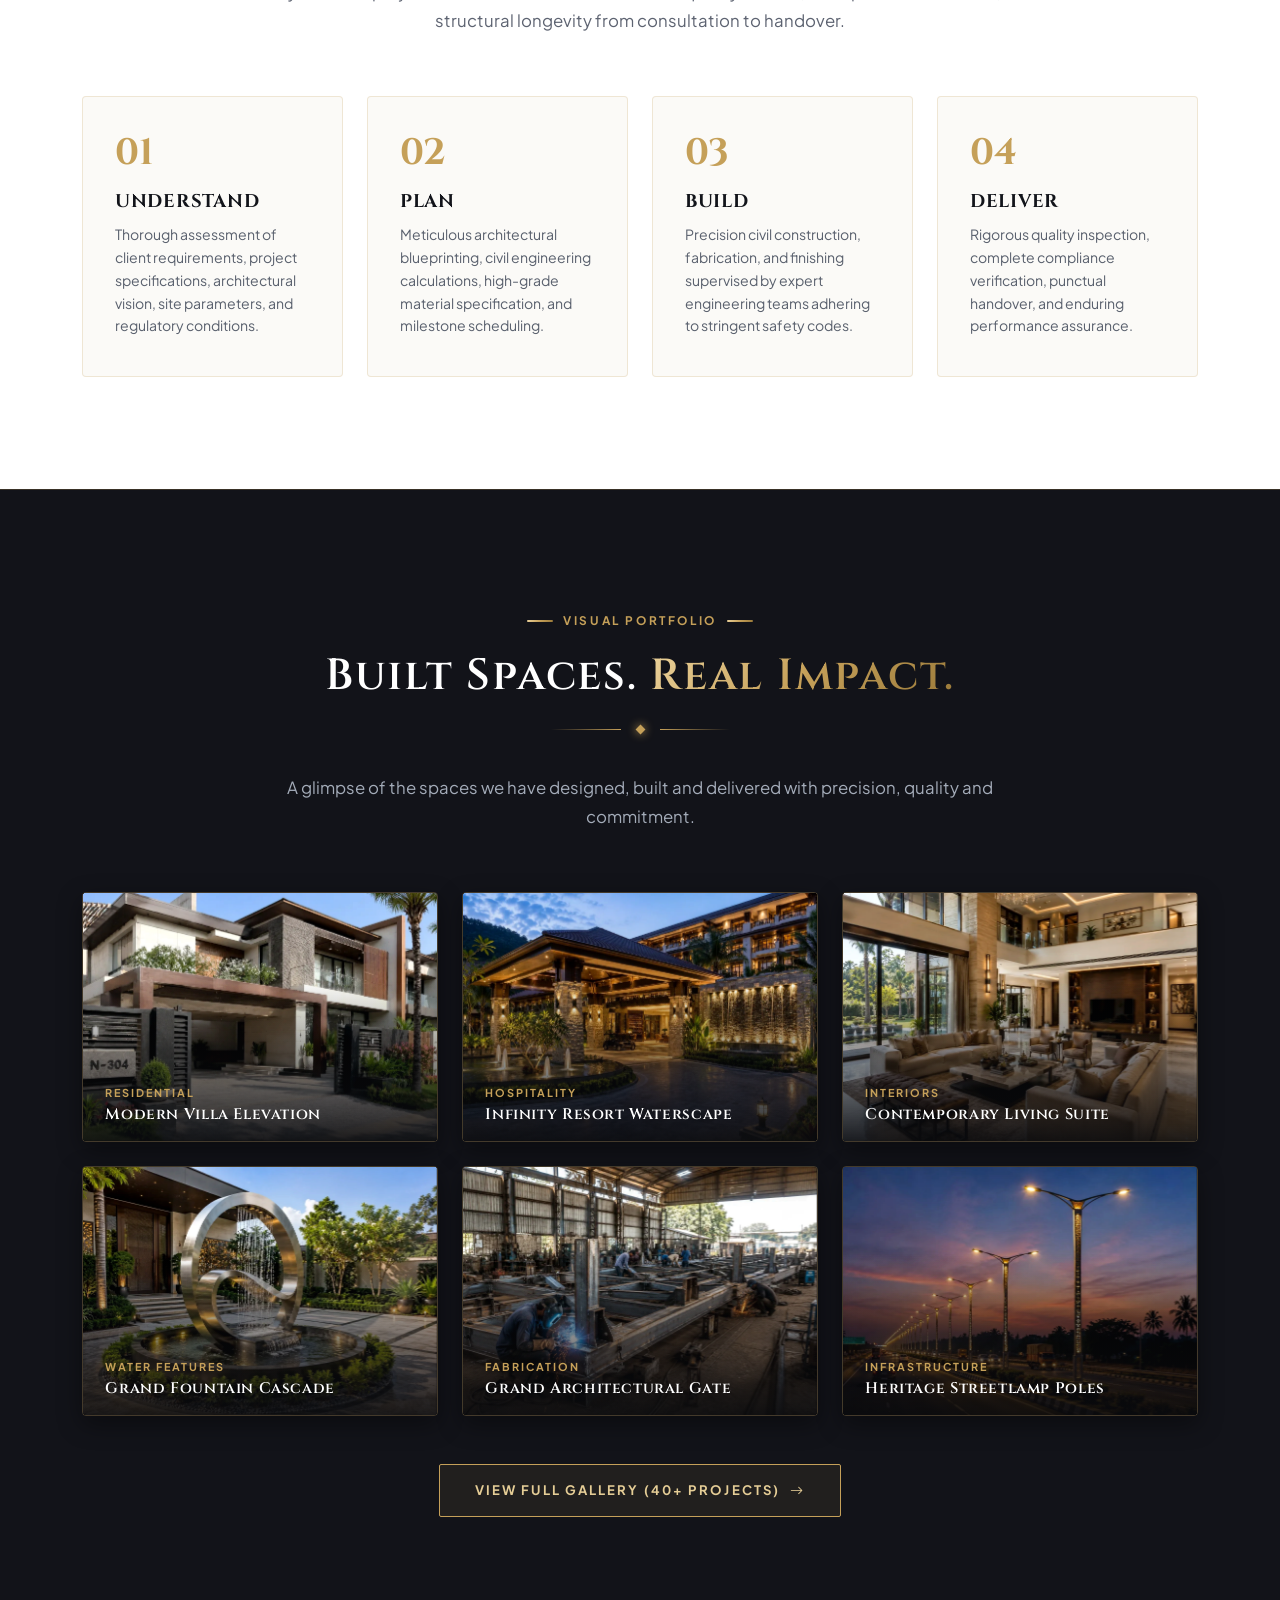
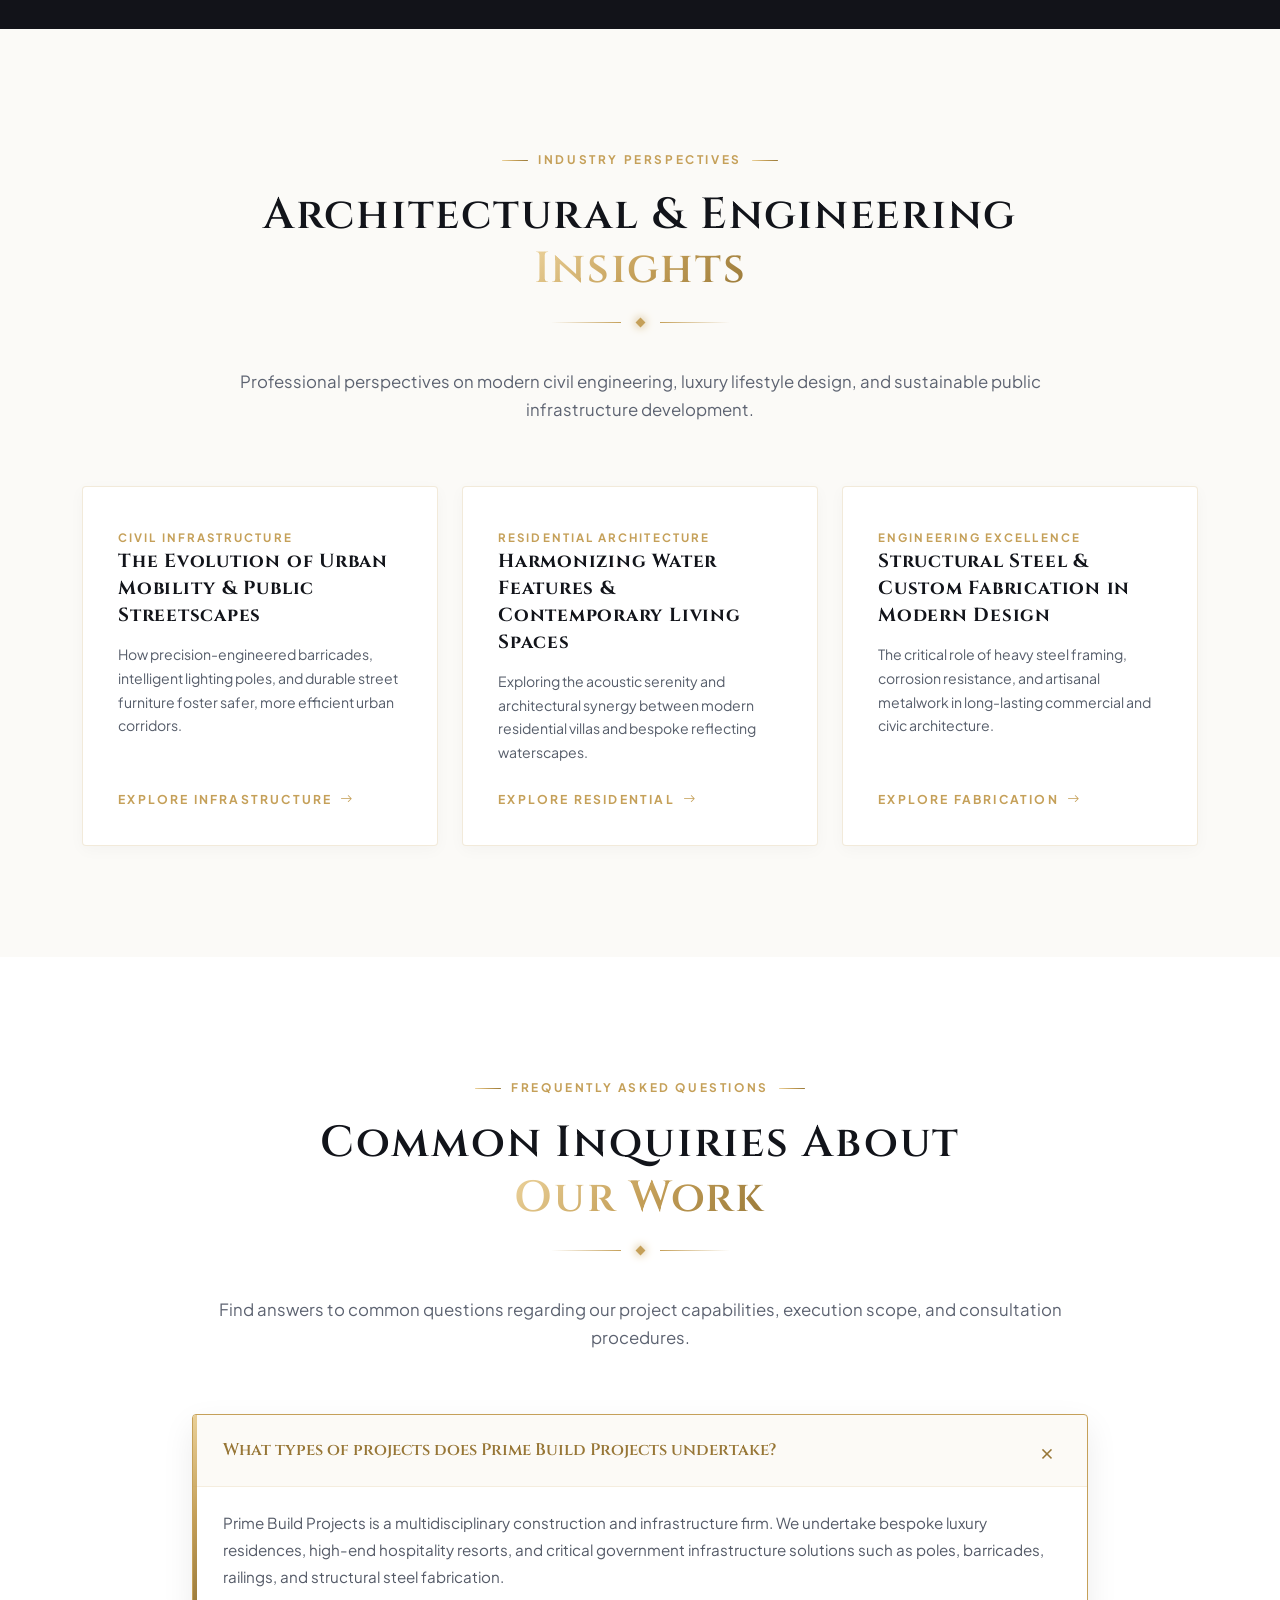
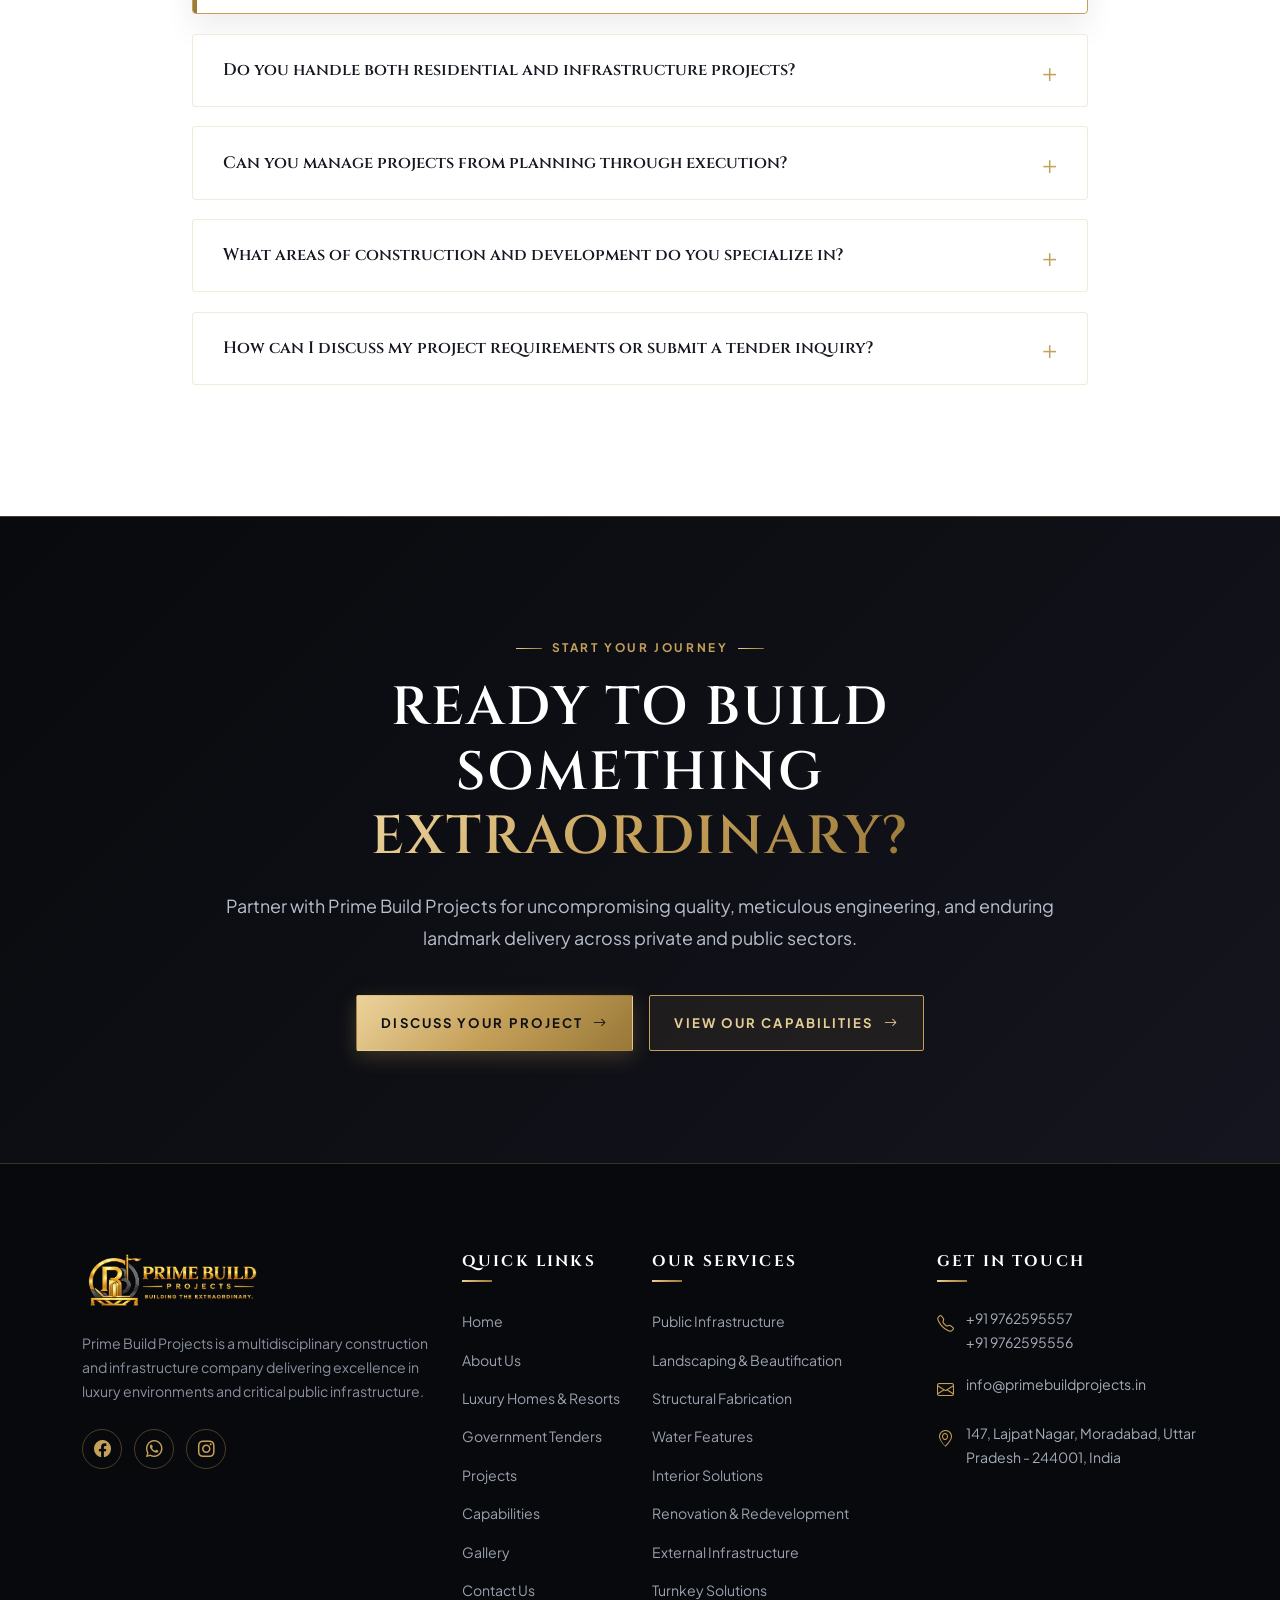
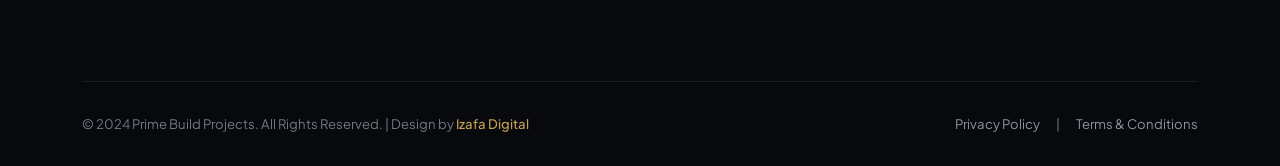
==== commit d85545da: "Update homepage capabilities cards with high-resolution images serial by serial" ====
--- a/index.html
+++ b/index.html
@@ -180,7 +180,7 @@
           <div class="col-lg-4 col-md-6">
             <article class="service-card-lux">
               <div class="service-card-img-wrap">
-                <img src="assets/images/capabilities/02_luxury_homes.webp?v=2" alt="Luxury Homes Civil Construction">
+                <img src="assets/images/capabilities/cap_1_luxury_homes.webp?v=3" alt="Luxury Homes Civil Construction">
                 <div class="service-card-icon-tag">
                   <i class="bi bi-house-door"></i>
                 </div>
@@ -202,7 +202,7 @@
           <div class="col-lg-4 col-md-6">
             <article class="service-card-lux">
               <div class="service-card-img-wrap">
-                <img src="assets/images/capabilities/08_external_infrastructure.webp?v=2" alt="Public Infrastructure and Roadways">
+                <img src="assets/images/capabilities/cap_2_government_projects.webp?v=3" alt="Public Infrastructure and Roadways">
                 <div class="service-card-icon-tag">
                   <i class="bi bi-signpost-split"></i>
                 </div>
@@ -224,7 +224,7 @@
           <div class="col-lg-4 col-md-6">
             <article class="service-card-lux">
               <div class="service-card-img-wrap">
-                <img src="assets/images/capabilities/03_interiors.webp?v=2" alt="Bespoke Interior Architecture">
+                <img src="assets/images/capabilities/cap_3_interior_solutions.webp?v=3" alt="Bespoke Interior Architecture">
                 <div class="service-card-icon-tag">
                   <i class="bi bi-lamp"></i>
                 </div>
@@ -246,7 +246,7 @@
           <div class="col-lg-4 col-md-6">
             <article class="service-card-lux">
               <div class="service-card-img-wrap">
-                <img src="assets/images/capabilities/05_landscaping.webp?v=2" alt="Garden and Landscape Architecture">
+                <img src="assets/images/capabilities/cap_4_landscaping_gardens.webp?v=3" alt="Garden and Landscape Architecture">
                 <div class="service-card-icon-tag">
                   <i class="bi bi-tree"></i>
                 </div>
@@ -268,7 +268,7 @@
           <div class="col-lg-4 col-md-6">
             <article class="service-card-lux">
               <div class="service-card-img-wrap">
-                <img src="assets/images/capabilities/04_water_features.webp?v=2" alt="Water Features and Fountains">
+                <img src="assets/images/capabilities/cap_5_water_features.webp?v=3" alt="Water Features and Fountains">
                 <div class="service-card-icon-tag">
                   <i class="bi bi-droplet"></i>
                 </div>
@@ -290,7 +290,7 @@
           <div class="col-lg-4 col-md-6">
             <article class="service-card-lux">
               <div class="service-card-img-wrap">
-                <img src="assets/images/capabilities/07_fabrications.webp?v=2" alt="Metal Fabrications Gates and Pergolas">
+                <img src="assets/images/capabilities/cap_6_structural_fabrication.webp?v=3" alt="Metal Fabrications Gates and Pergolas">
                 <div class="service-card-icon-tag">
                   <i class="bi bi-bezier2"></i>
                 </div>
--- a/assets/css/style.css
+++ b/assets/css/style.css
@@ -8318,12 +8318,237 @@
   box-shadow: 0 0 6px rgba(197, 160, 89, 0.9) !important;
 }
 
+/* ==========================================================================
+   MASTERCLASS MOBILE RESPONSIVENESS & ADAPTATION ENGINE
+   Guarantees 100% visibility, compatibility, zero-overflow, and smooth scrolling
+   across all mobile devices, tablets, and varied screen orientations.
+   ========================================================================== */
+
+/* Universal Mobile Foundations */
+html, body {
+  max-width: 100% !important;
+  overflow-x: hidden !important;
+  scroll-behavior: smooth;
+  -webkit-overflow-scrolling: touch;
+}
+
+*, *::before, *::after {
+  box-sizing: border-box;
+}
+
+img, video, iframe {
+  max-width: 100%;
+}
+
+/* 1. Header & Navigation on Tablets & Mobile (< 1200px) */
+@media (max-width: 1199.98px) {
+  .prime-header {
+    position: sticky !important;
+    top: 0 !important;
+    width: 100% !important;
+    z-index: 1050 !important;
+    background: rgba(10, 11, 14, 0.98) !important;
+  }
+
+  .nav-container {
+    display: flex !important;
+    align-items: center !important;
+    justify-content: space-between !important;
+    padding: 0.45rem 1rem !important;
+    width: 100% !important;
+    max-width: 100% !important;
+  }
+
+  .brand-wrapper {
+    margin: 0 !important;
+    display: flex !important;
+    align-items: center !important;
+    flex: 0 0 auto !important;
+  }
+
+  .brand-logo-img {
+    height: clamp(46px, 6vw, 58px) !important;
+    max-height: 60px !important;
+    width: auto !important;
+    max-width: 190px !important;
+    object-fit: contain !important;
+  }
+
+  .nav-toggle-label {
+    display: flex !important;
+    width: 44px !important;
+    height: 44px !important;
+    align-items: center !important;
+    justify-content: center !important;
+    flex-direction: column !important;
+    gap: 5px !important;
+    cursor: pointer !important;
+    z-index: 1100 !important;
+    margin-left: auto !important;
+    background: rgba(197, 160, 89, 0.08) !important;
+    border: 1px solid rgba(197, 160, 89, 0.3) !important;
+    border-radius: 4px !important;
+    -webkit-tap-highlight-color: transparent !important;
+    padding: 8px !important;
+  }
+
+  .nav-toggle-bar {
+    width: 22px !important;
+    height: 2px !important;
+    background-color: var(--gold-primary, #c5a059) !important;
+    border-radius: 2px !important;
+    transition: transform 0.3s cubic-bezier(0.16, 1, 0.3, 1), opacity 0.25s ease !important;
+  }
+
+  .nav-toggle-checkbox:checked ~ .nav-toggle-label {
+    background: rgba(197, 160, 89, 0.2) !important;
+    border-color: var(--gold-primary, #c5a059) !important;
+  }
+
+  .nav-toggle-checkbox:checked ~ .nav-toggle-label .nav-toggle-bar:nth-child(1) {
+    transform: translateY(7px) rotate(45deg) !important;
+  }
+
+  .nav-toggle-checkbox:checked ~ .nav-toggle-label .nav-toggle-bar:nth-child(2) {
+    opacity: 0 !important;
+  }
+
+  .nav-toggle-checkbox:checked ~ .nav-toggle-label .nav-toggle-bar:nth-child(3) {
+    transform: translateY(-7px) rotate(-45deg) !important;
+  }
+
+  .nav-menu-wrapper {
+    position: fixed !important;
+    top: 64px !important;
+    left: 0 !important;
+    right: 0 !important;
+    width: 100vw !important;
+    height: calc(100vh - 64px) !important;
+    max-height: calc(100vh - 64px) !important;
+    background: rgba(8, 10, 13, 0.98) !important;
+    backdrop-filter: blur(24px) !important;
+    -webkit-backdrop-filter: blur(24px) !important;
+    border-bottom: 2px solid var(--gold-primary, #c5a059) !important;
+    box-shadow: 0 20px 50px rgba(0, 0, 0, 0.9) !important;
+    flex-direction: column !important;
+    align-items: stretch !important;
+    padding: 1.25rem 1.25rem 3rem !important;
+    gap: 0.5rem !important;
+    display: none !important;
+    overflow-y: auto !important;
+    -webkit-overflow-scrolling: touch !important;
+    z-index: 1050 !important;
+  }
+
+  .nav-toggle-checkbox:checked ~ .nav-menu-wrapper {
+    display: flex !important;
+  }
+
+  .nav-links-list {
+    flex-direction: column !important;
+    width: 100% !important;
+    gap: 0.25rem !important;
+    padding: 0 !important;
+    margin: 0 !important;
+    list-style: none !important;
+  }
+
+  .nav-link-item {
+    font-size: 1rem !important;
+    padding: 0.75rem 0.5rem !important;
+    width: 100% !important;
+    display: block !important;
+    border-bottom: 1px solid rgba(255, 255, 255, 0.06) !important;
+    color: #e2e6ea !important;
+    transition: color 0.2s ease, padding-left 0.2s ease !important;
+  }
+
+  .nav-link-item.active,
+  .nav-link-item:hover {
+    color: var(--gold-primary, #c5a059) !important;
+    padding-left: 0.85rem !important;
+  }
+
+  .nav-cta-btn {
+    width: 100% !important;
+    margin-top: 1rem !important;
+    justify-content: center !important;
+    padding: 0.85rem 1.5rem !important;
+    font-size: 0.88rem !important;
+  }
+}
+
+/* 2. Hero Sections on Tablet & Mobile (< 991px) */
 @media (max-width: 991px) {
+  /* Home Page Split Hero */
+  .home-hero-section {
+    height: auto !important;
+    min-height: 100svh !important;
+    max-height: none !important;
+    padding: 85px 1rem 2.5rem !important;
+    justify-content: flex-start !important;
+  }
+
+  .home-headline-area {
+    margin-top: 1.25rem !important;
+    margin-bottom: 1.5rem !important;
+    padding: 0 !important;
+    width: 100% !important;
+  }
+
+  .home-main-title {
+    font-size: clamp(1.35rem, 6.2vw, 2.1rem) !important;
+    line-height: 1.22 !important;
+    word-break: break-word !important;
+  }
+
+  .home-main-subtitle {
+    font-size: clamp(0.82rem, 3.4vw, 0.95rem) !important;
+    line-height: 1.55 !important;
+    max-width: 100% !important;
+  }
+
+  .home-cards-container {
+    padding: 0 !important;
+    width: 100% !important;
+  }
+
+  .home-feature-card {
+    flex-direction: column !important;
+    min-height: auto !important;
+    max-height: none !important;
+    height: auto !important;
+    margin-bottom: 1rem !important;
+    gap: 12px !important;
+    padding: 12px !important;
+  }
+
+  .home-card-img-box {
+    width: 100% !important;
+    flex: 0 0 auto !important;
+    height: 190px !important;
+  }
+
+  .home-card-body {
+    padding: 0.5rem 0.25rem 0.75rem !important;
+    width: 100% !important;
+  }
+
+  /* Inner Pages Hero Sections */
+  .page-hero,
+  .projects-hero-section,
   .capabilities-hero-section,
-  .projects-hero-section {
-    min-height: 440px !important;
-    padding: 3rem 0 !important;
-  }
+  .contact-hero,
+  .gallery-hero,
+  .luxury-hero {
+    min-height: clamp(340px, 48vh, 460px) !important;
+    height: auto !important;
+    padding: 90px 1rem 2.5rem !important;
+    display: flex !important;
+    align-items: center !important;
+    overflow: hidden !important;
+  }
+
   .capabilities-hero-section .capabilities-hero-img,
   .projects-hero-section .projects-hero-img {
     right: 50% !important;
@@ -8335,4 +8560,147 @@
     -webkit-mask-image: none !important;
     mask-image: none !important;
   }
+
+  .projects-hero-gradient {
+    background: linear-gradient(
+      180deg,
+      rgba(6, 8, 11, 0.92) 0%,
+      rgba(6, 8, 11, 0.80) 50%,
+      rgba(6, 8, 11, 0.95) 100%
+    ) !important;
+  }
+
+  .projects-hero-container,
+  .capabilities-hero-container {
+    padding: 0 !important;
+    width: 100% !important;
+  }
+
+  .projects-hero-content,
+  .capabilities-hero-content {
+    max-width: 100% !important;
+  }
+
+  .projects-hero-title,
+  .capabilities-hero-title,
+  .gallery-hero-title,
+  .page-hero-title {
+    font-size: clamp(1.45rem, 5.8vw, 2.1rem) !important;
+    line-height: 1.2 !important;
+    word-break: break-word !important;
+  }
+
+  .projects-hero-p,
+  .capabilities-hero-lead,
+  .page-hero-lead {
+    font-size: 0.88rem !important;
+    line-height: 1.6 !important;
+    max-width: 100% !important;
+    word-break: break-word !important;
+  }
+}
+
+/* 3. Cards, Grids & Sections on Mobile (< 768px) */
+@media (max-width: 767.98px) {
+  /* Capabilities & Service Cards */
+  .service-card-lux,
+  .cap-card {
+    margin-bottom: 1.25rem !important;
+  }
+
+  .cap-card-img {
+    aspect-ratio: 16 / 10 !important;
+  }
+
+  /* Projects Featured Cards */
+  .projects-featured-cards {
+    grid-template-columns: 1fr !important;
+    gap: 1.25rem !important;
+  }
+
+  .project-card-clean {
+    width: 100% !important;
+  }
+
+  .project-card-img {
+    aspect-ratio: 16 / 10 !important;
+    height: auto !important;
+  }
+
+  /* Story Frame & Images */
+  .story-img-frame {
+    margin-bottom: 1.5rem !important;
+  }
+
+  .story-img-frame img,
+  .spotlight-img-box img {
+    height: 260px !important;
+    width: 100% !important;
+    object-fit: cover !important;
+  }
+
+  /* Container & Section Padding */
+  .container,
+  .container-fluid {
+    padding-left: 1rem !important;
+    padding-right: 1rem !important;
+    max-width: 100% !important;
+  }
+
+  /* Floating Action Buttons on Mobile: compact & thumb-friendly */
+  .floating-action-btn {
+    width: 48px !important;
+    height: 48px !important;
+    left: 14px !important;
+    box-shadow: 0 8px 24px rgba(0, 0, 0, 0.45) !important;
+  }
+
+  .floating-action-btn i {
+    font-size: 20px !important;
+  }
+
+  .floating-action-btn.floating-call {
+    bottom: 74px !important;
+  }
+
+  .floating-action-btn.floating-whatsapp {
+    bottom: 16px !important;
+  }
+
+  /* Gallery Filter Bar: Smooth Horizontal Touch Scroll */
+  .gallery-filter-bar,
+  .gallery-filter-nav {
+    display: flex !important;
+    flex-wrap: nowrap !important;
+    overflow-x: auto !important;
+    overflow-y: hidden !important;
+    -webkit-overflow-scrolling: touch !important;
+    padding: 0.5rem 0.25rem !important;
+    gap: 0.5rem !important;
+    scrollbar-width: none !important;
+    -ms-overflow-style: none !important;
+  }
+
+  .gallery-filter-bar::-webkit-scrollbar,
+  .gallery-filter-nav::-webkit-scrollbar {
+    display: none !important;
+  }
+
+  .gallery-filter-btn {
+    flex: 0 0 auto !important;
+    white-space: nowrap !important;
+    font-size: 0.75rem !important;
+    padding: 0.5rem 1rem !important;
+  }
+
+  /* Touch Forms: Prevent iOS auto-zoom */
+  input[type="text"],
+  input[type="email"],
+  input[type="tel"],
+  input[type="number"],
+  textarea,
+  select {
+    font-size: 16px !important;
+    min-height: 46px !important;
+  }
 }
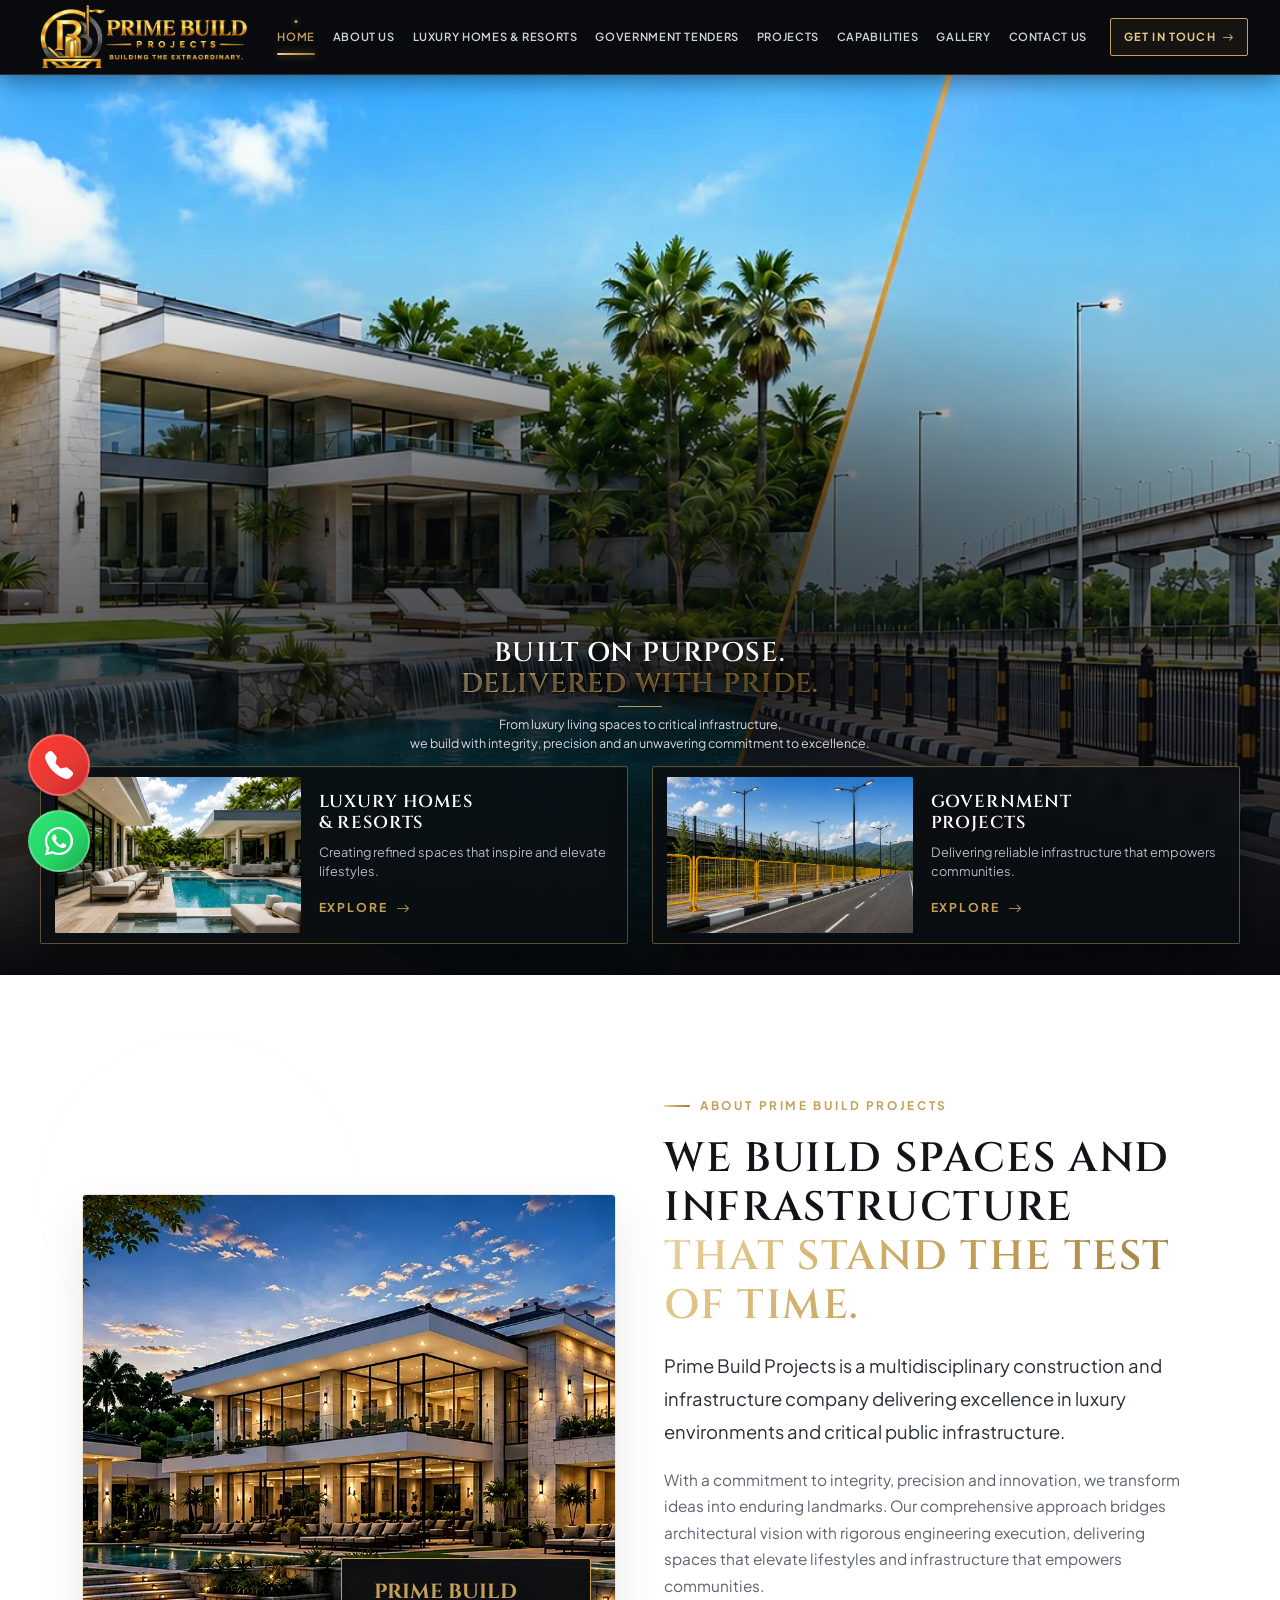
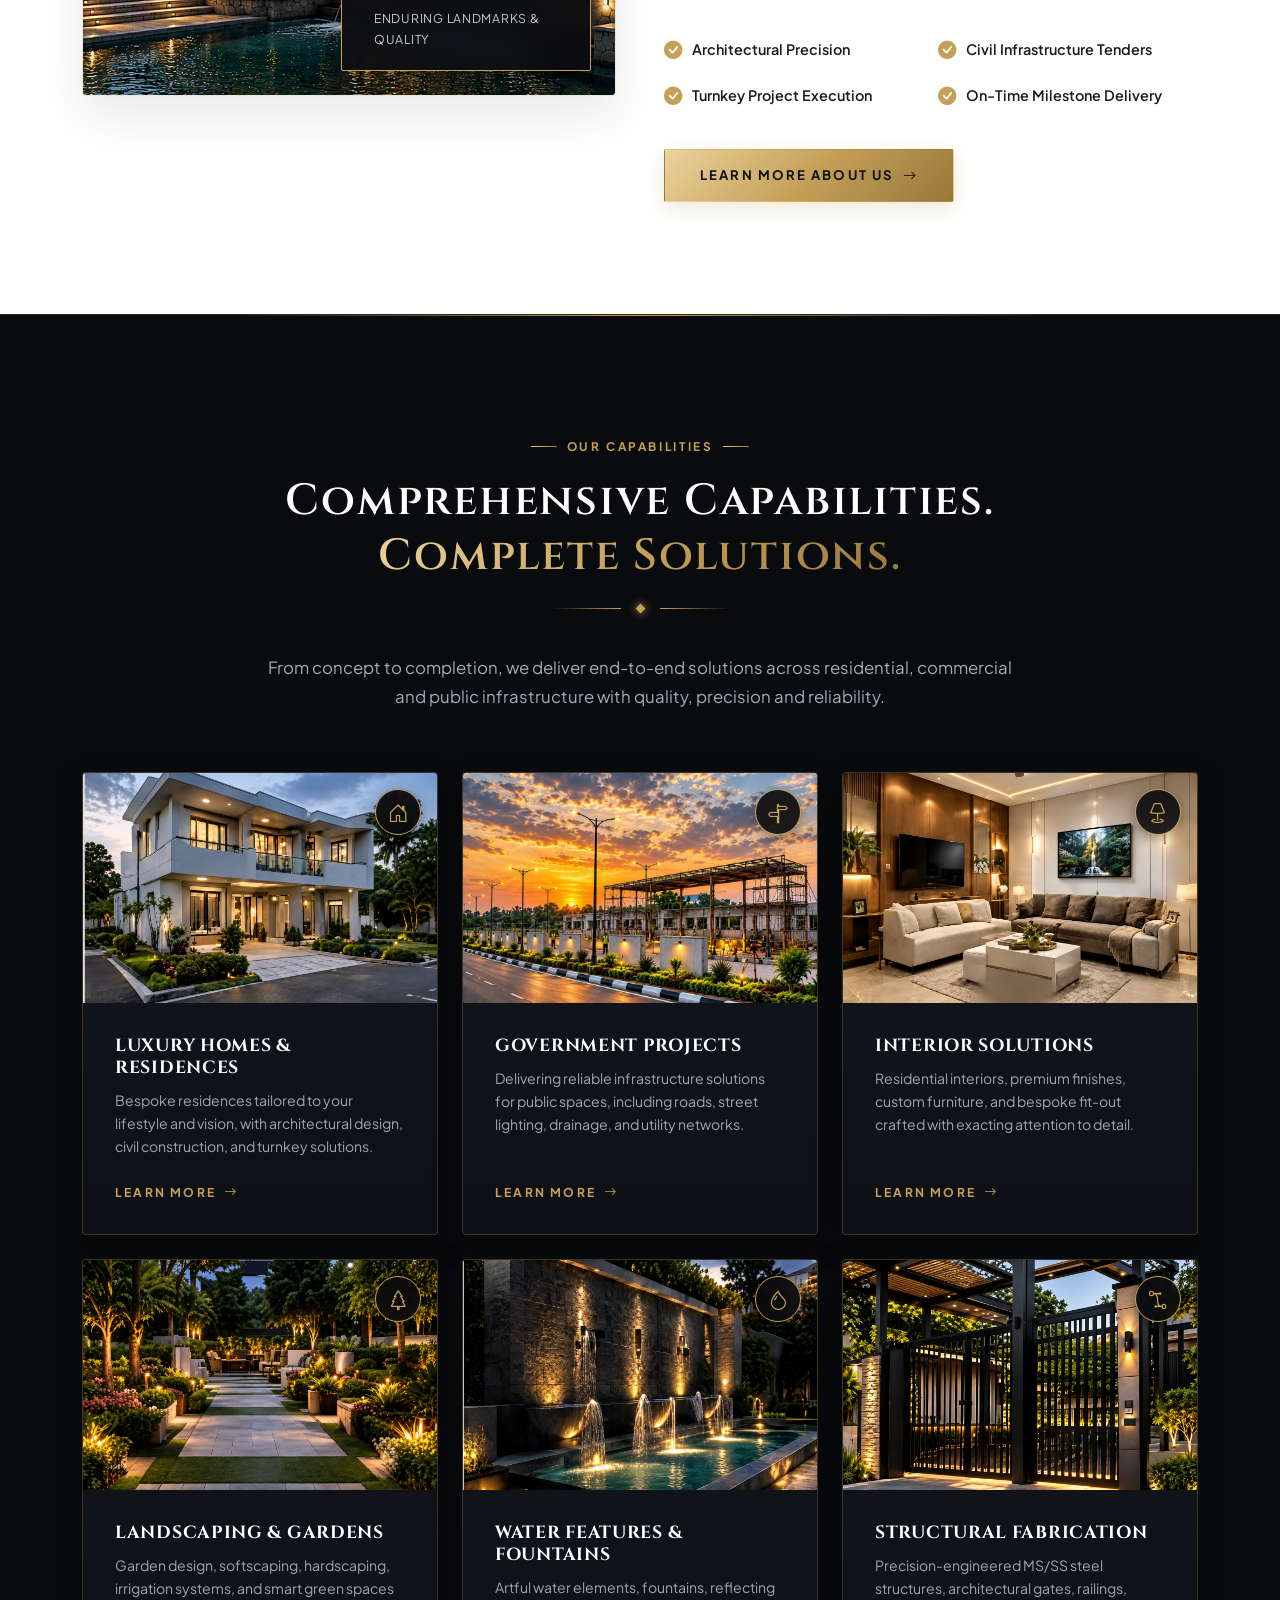
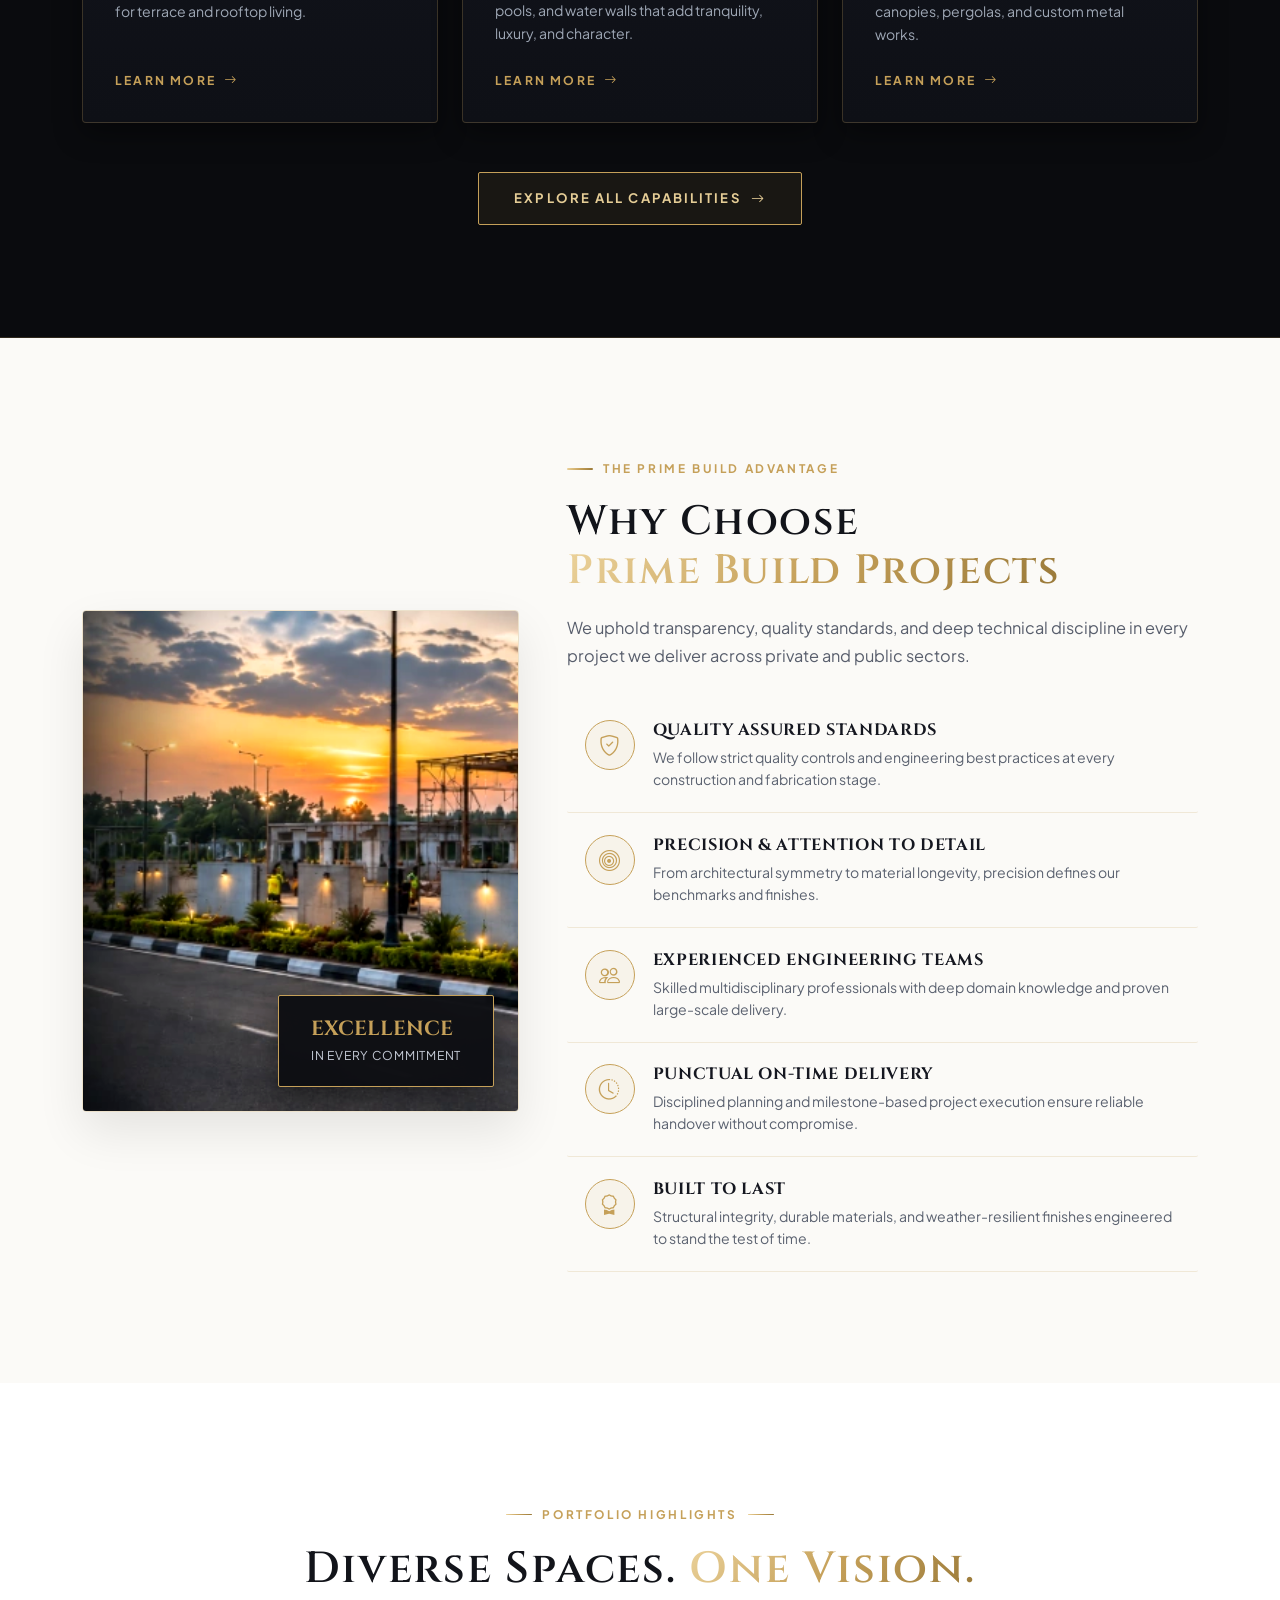
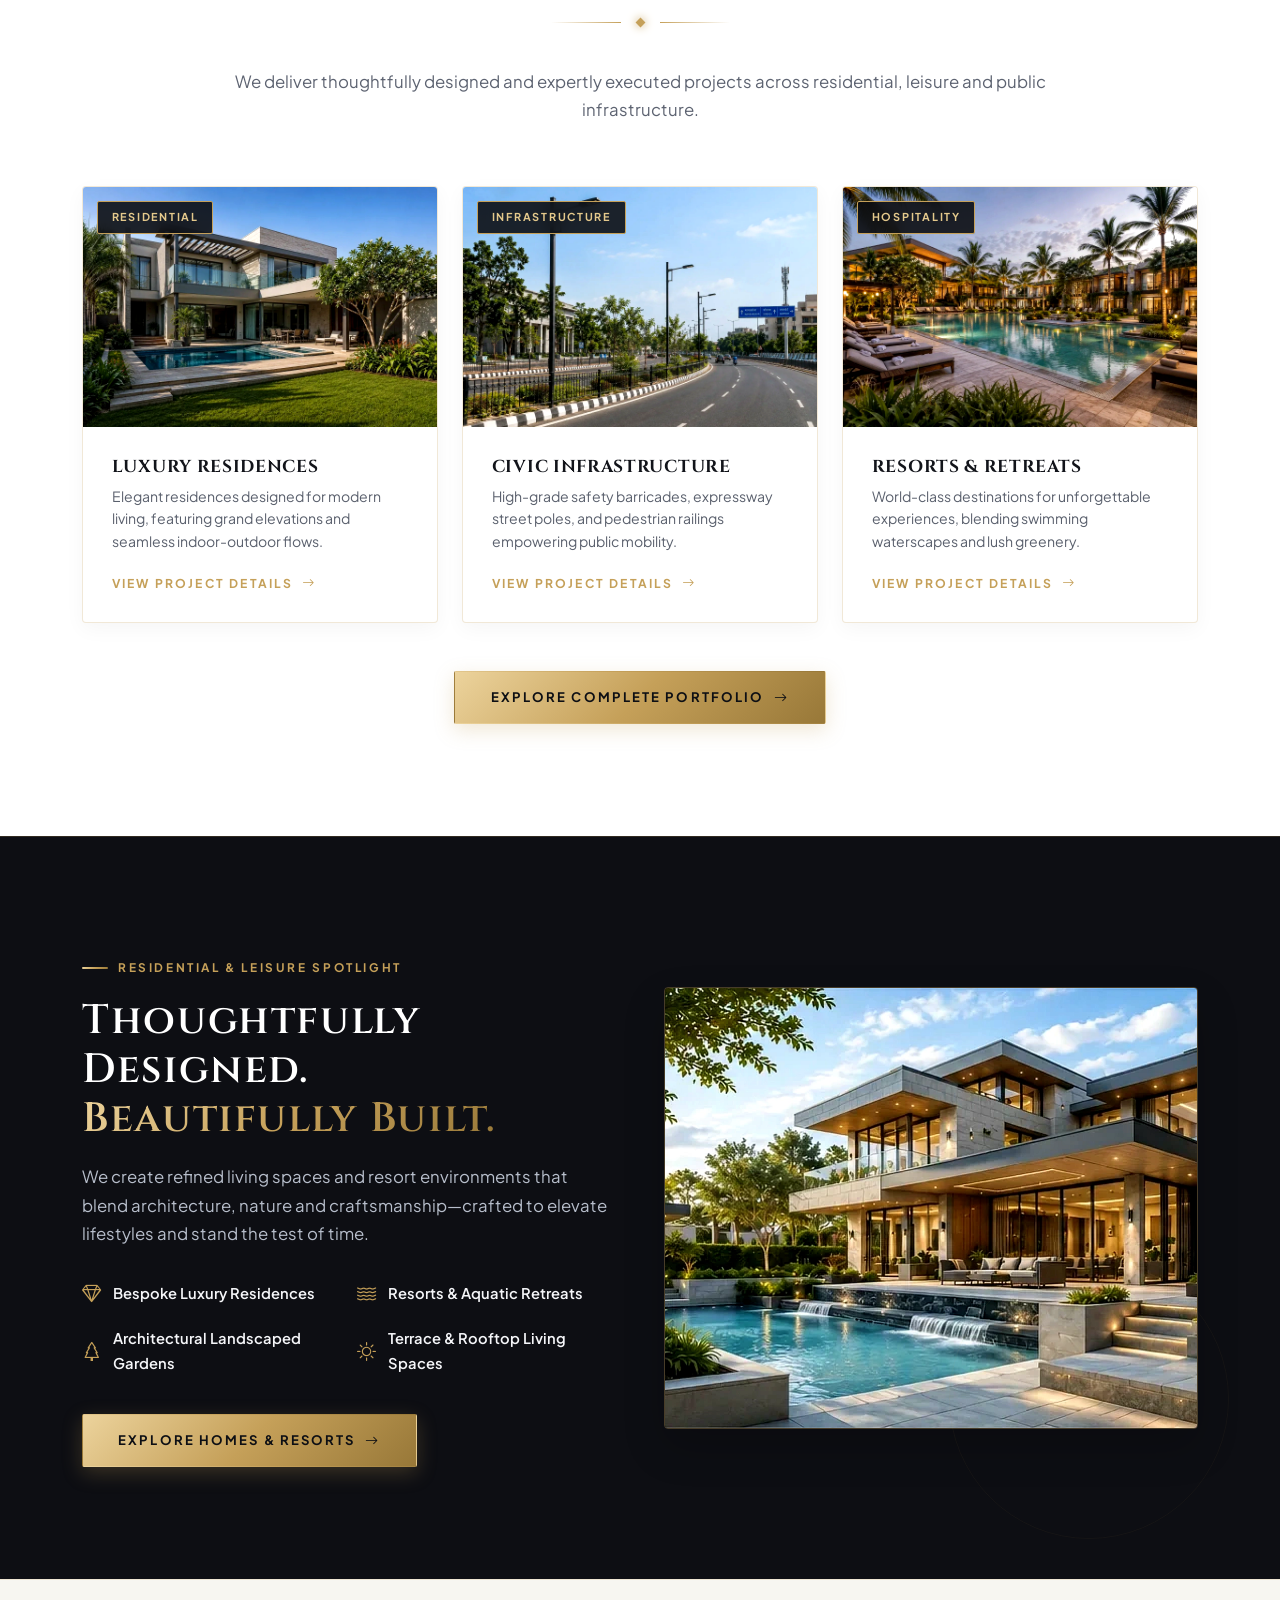
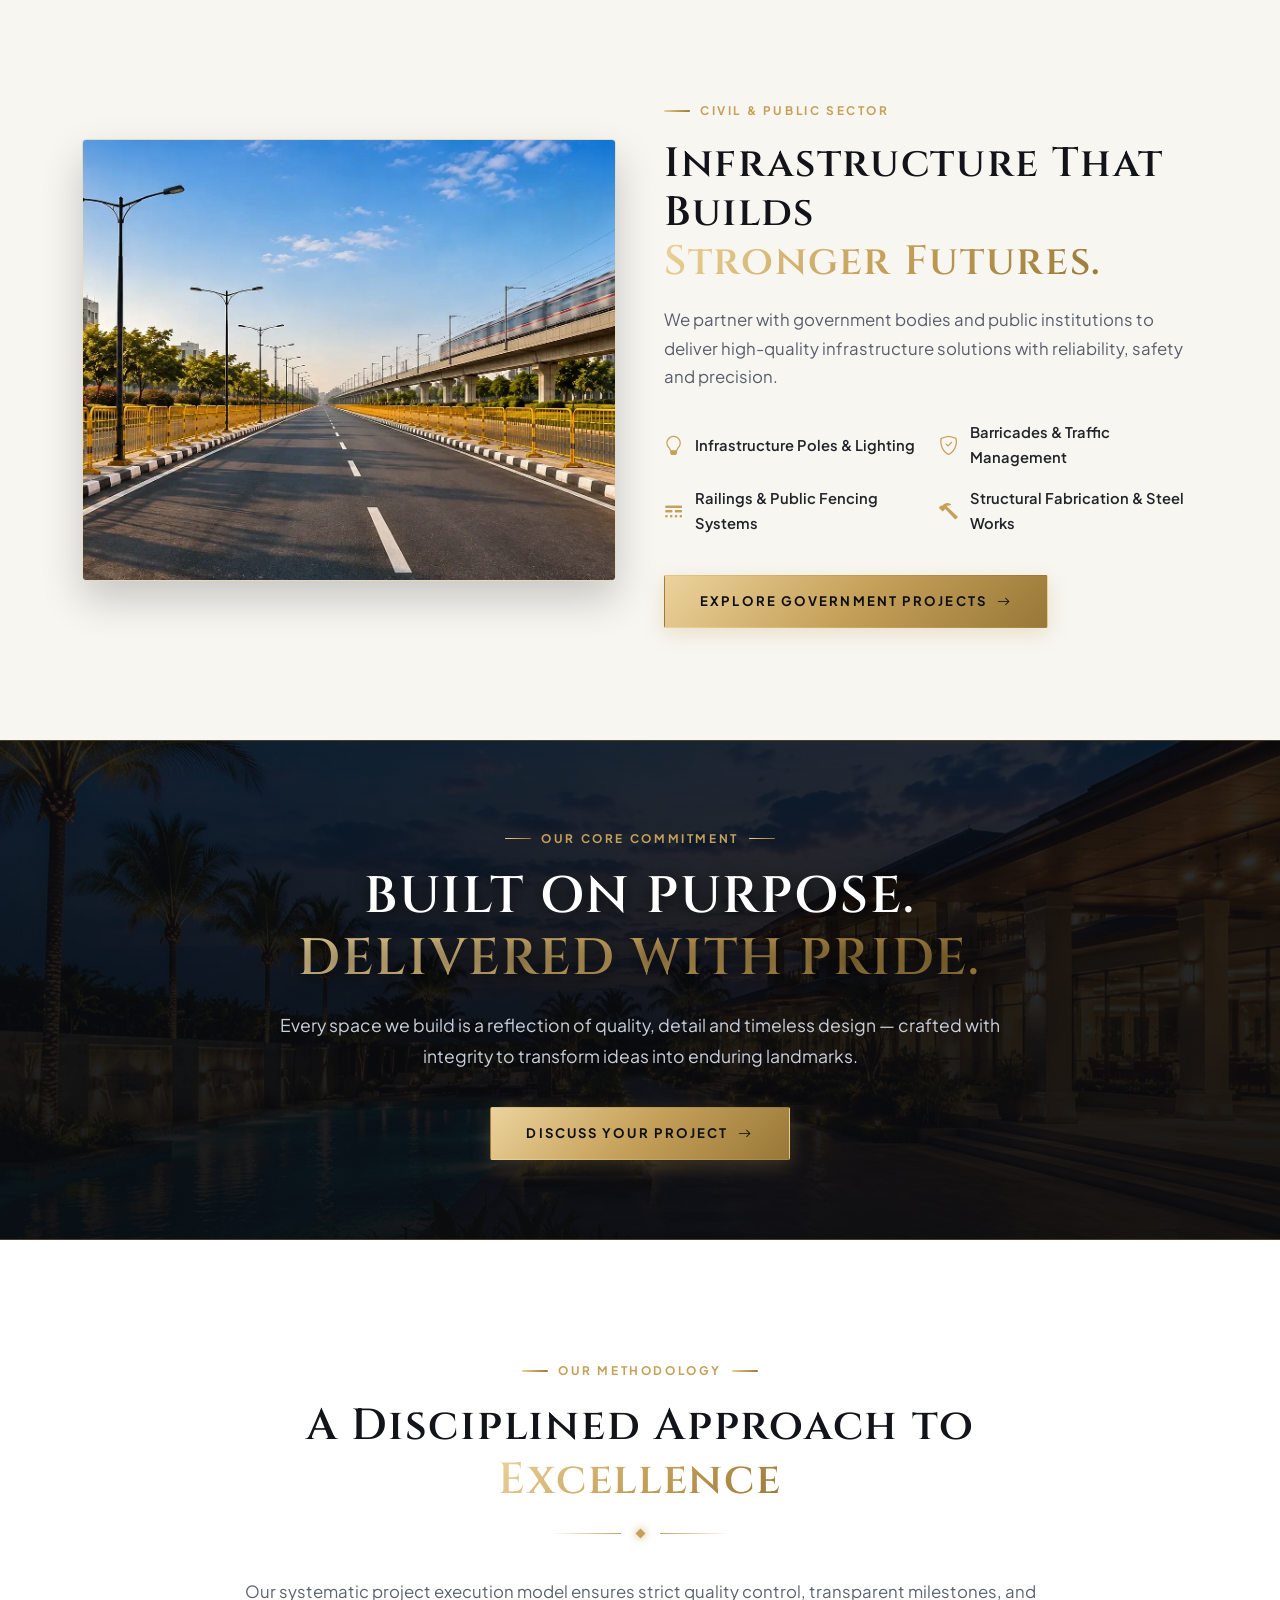
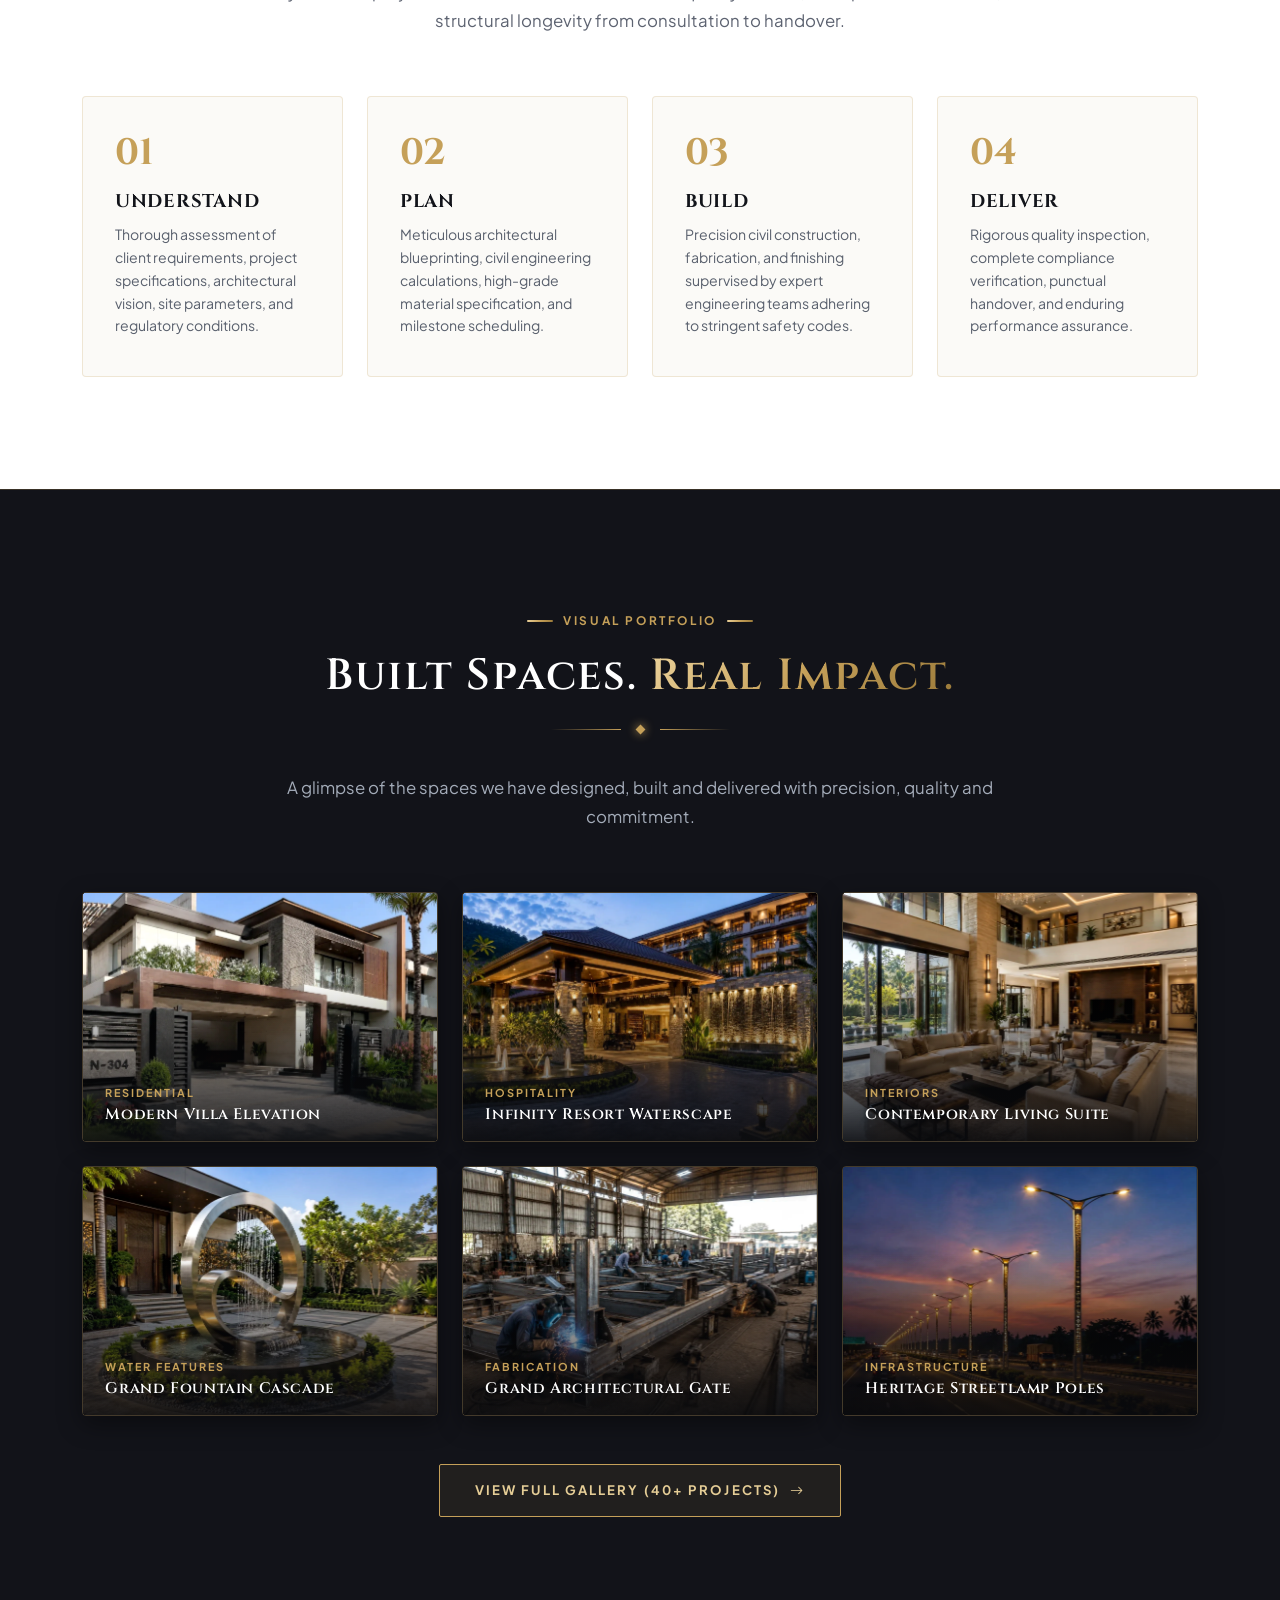
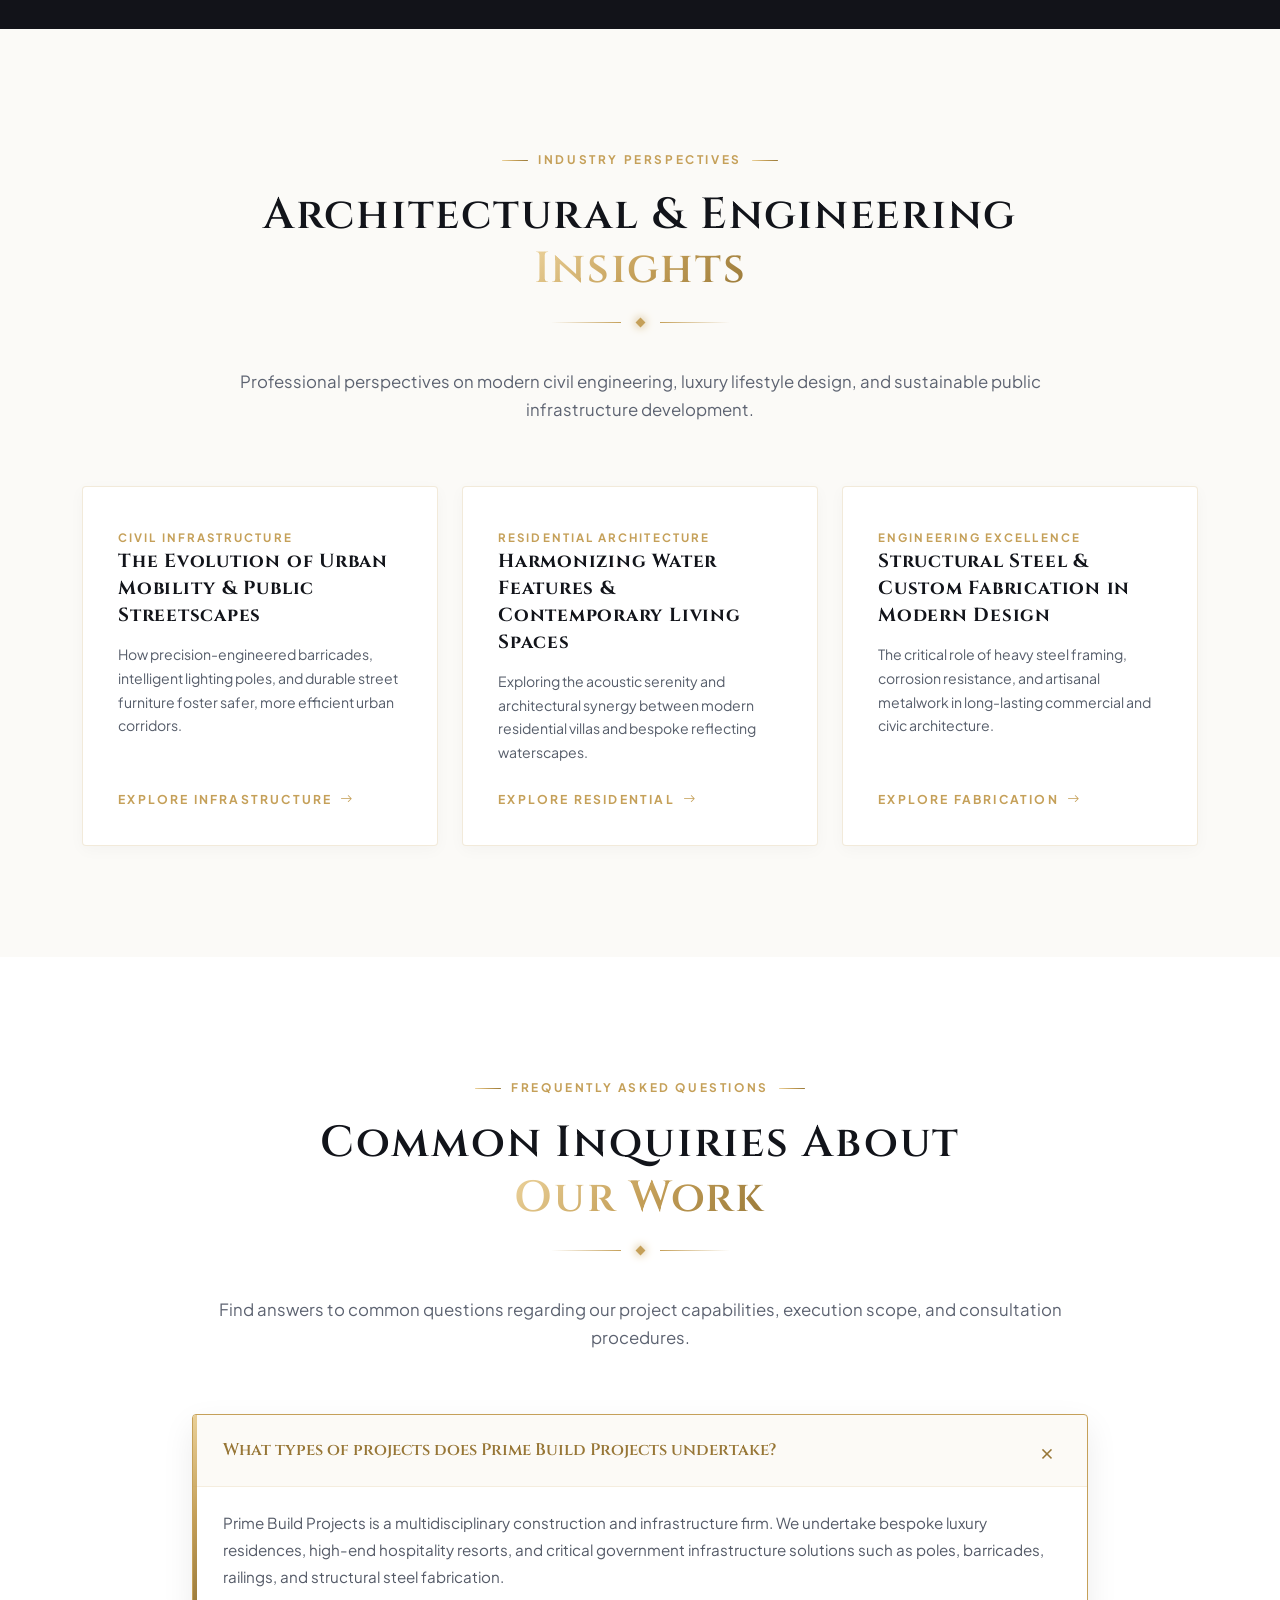
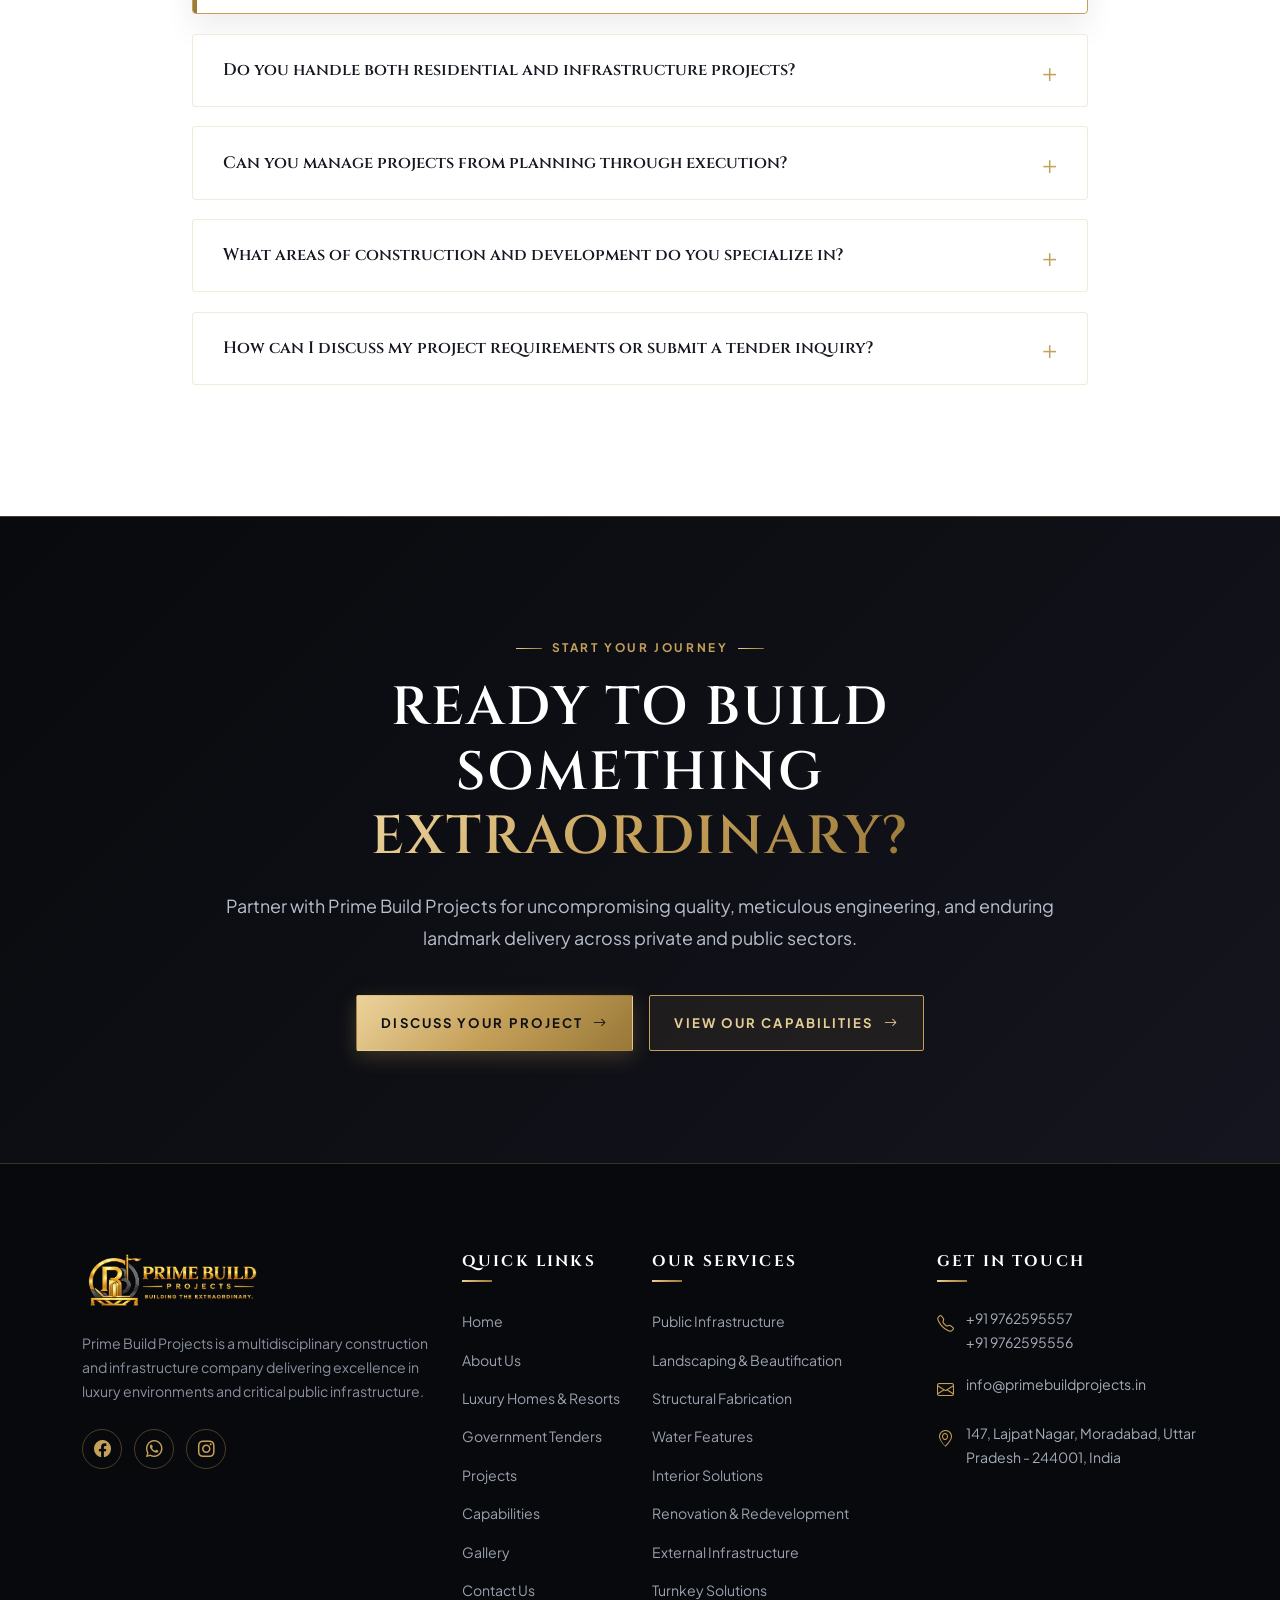
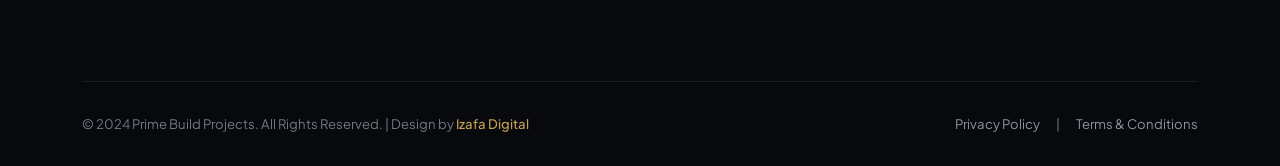
==== commit 78bef513: "Add high-res infrastructure photo to Government Projects card in Capabilities section" ====
--- a/index.html
+++ b/index.html
@@ -202,7 +202,7 @@
           <div class="col-lg-4 col-md-6">
             <article class="service-card-lux">
               <div class="service-card-img-wrap">
-                <img src="assets/images/capabilities/cap_2_government_projects.webp?v=3" alt="Public Infrastructure and Roadways">
+                <img src="assets/images/capabilities/cap_2_government_projects.jpg?v=4" alt="Public Infrastructure and Roadways">
                 <div class="service-card-icon-tag">
                   <i class="bi bi-signpost-split"></i>
                 </div>
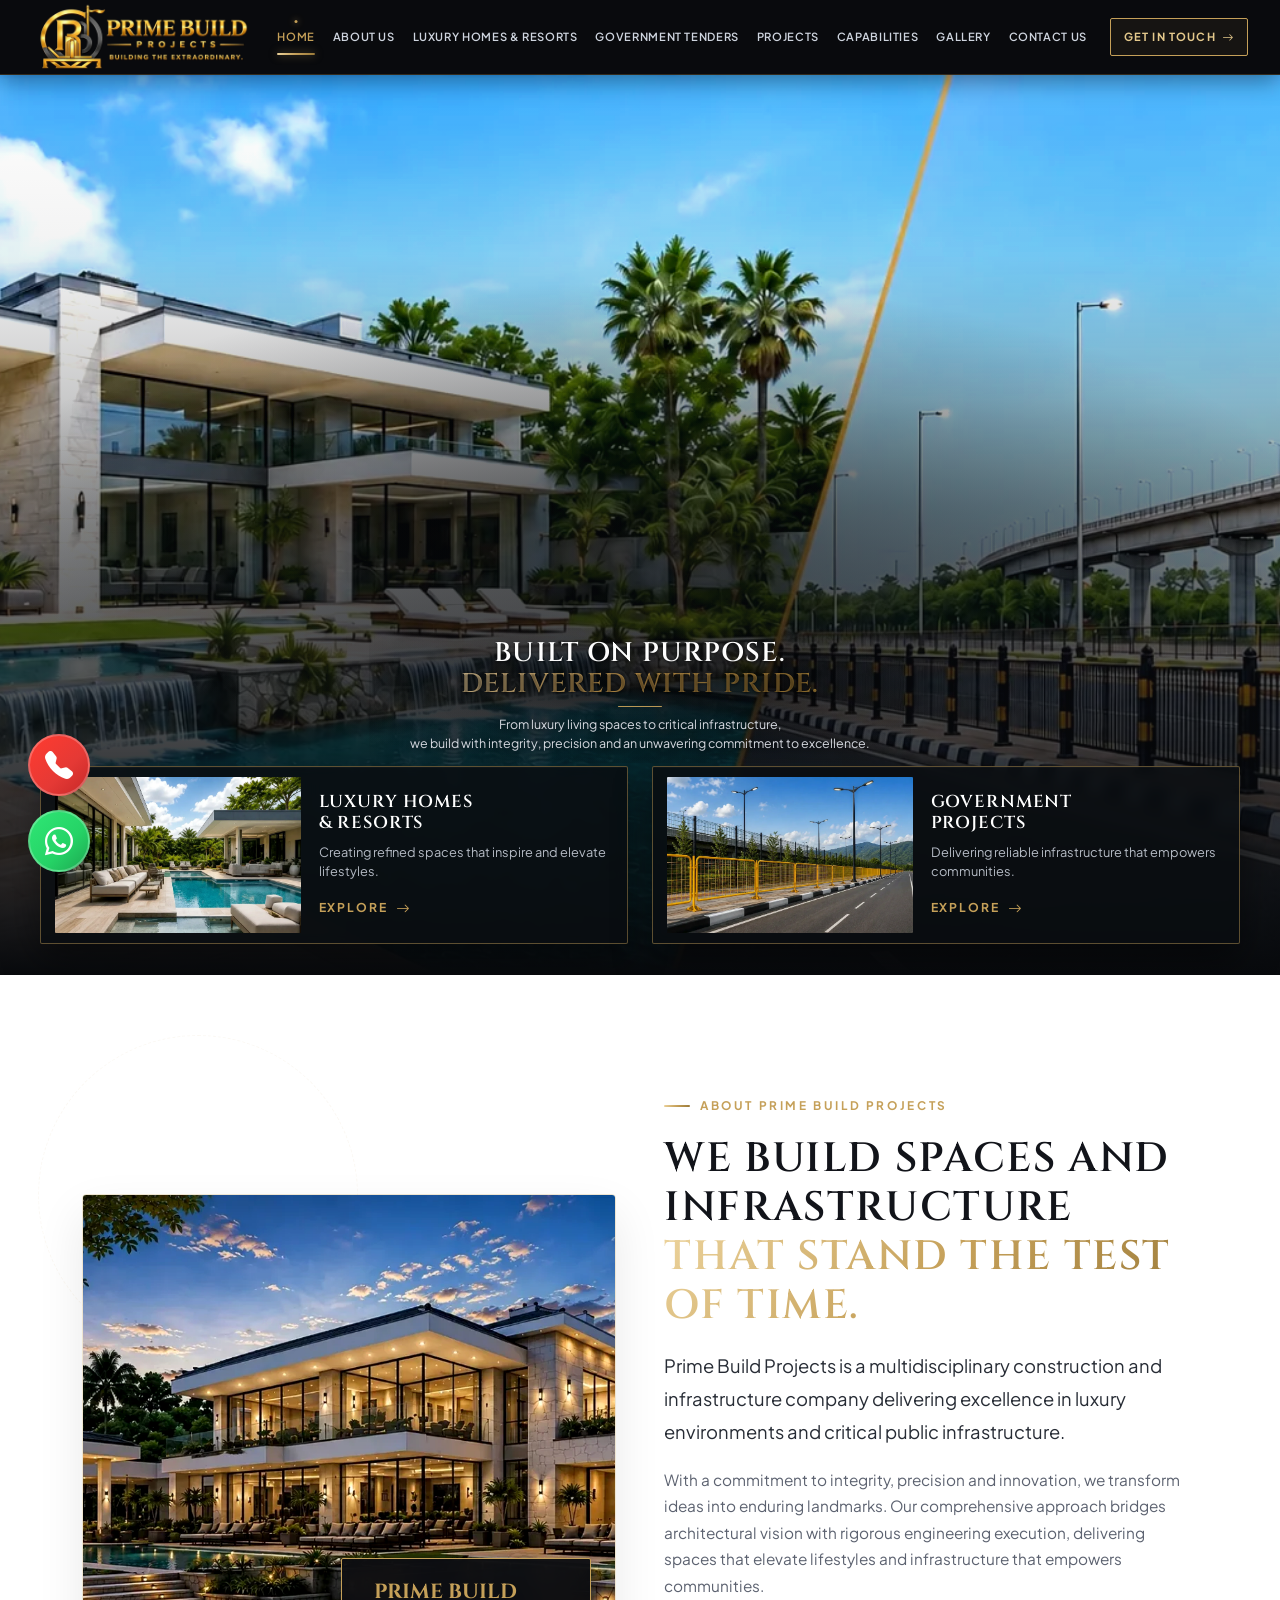
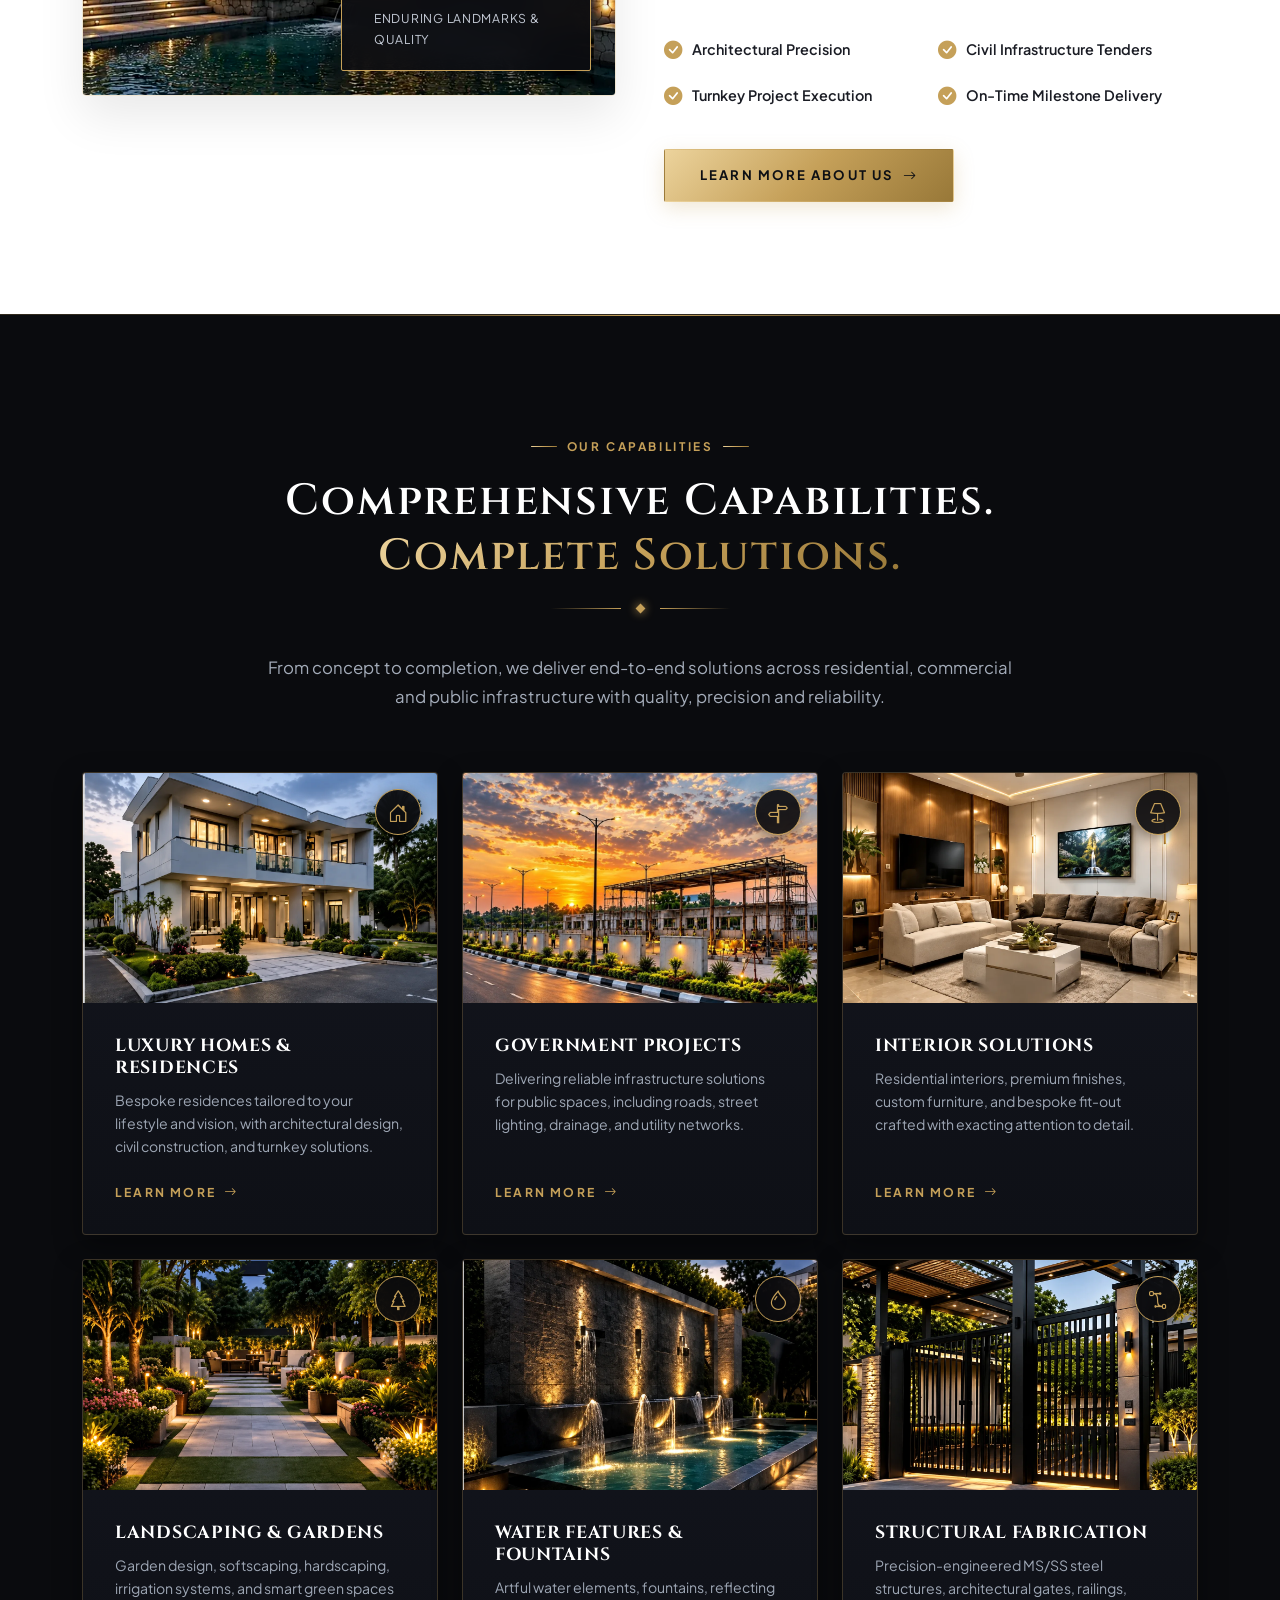
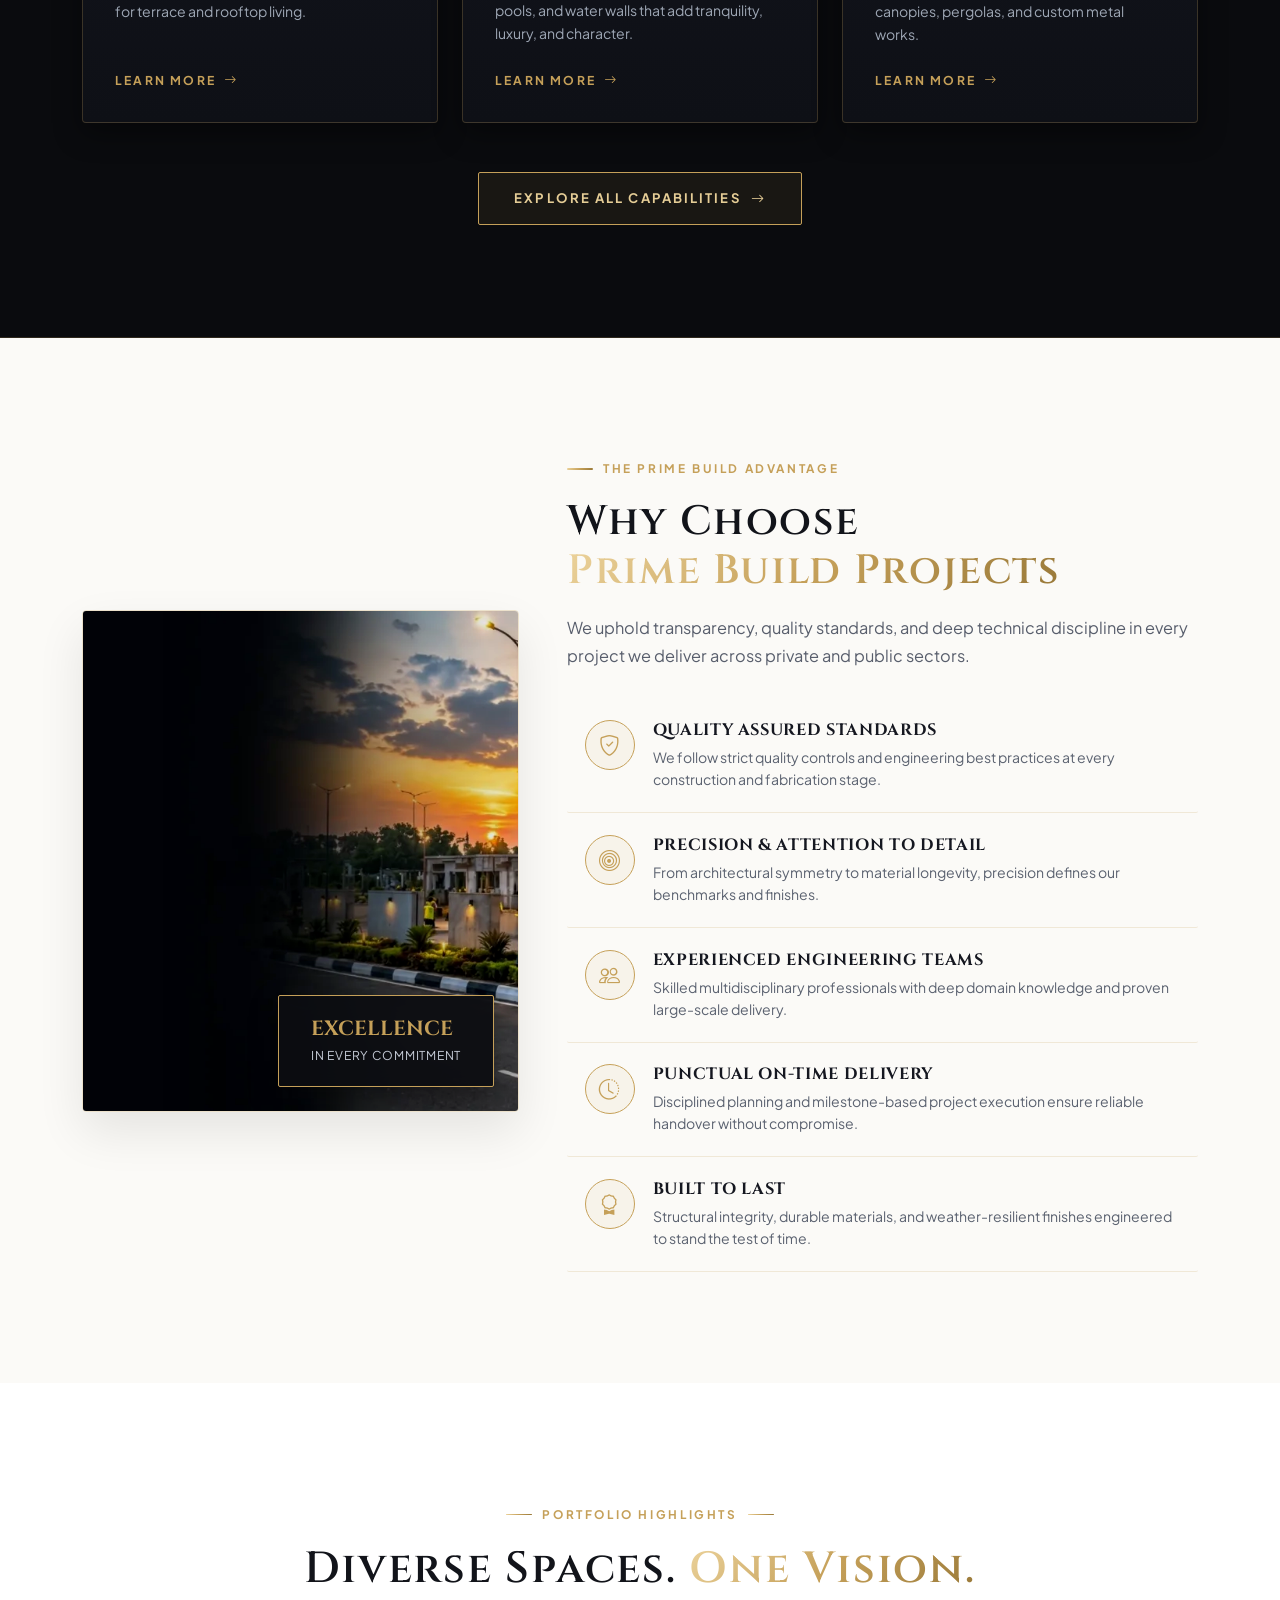
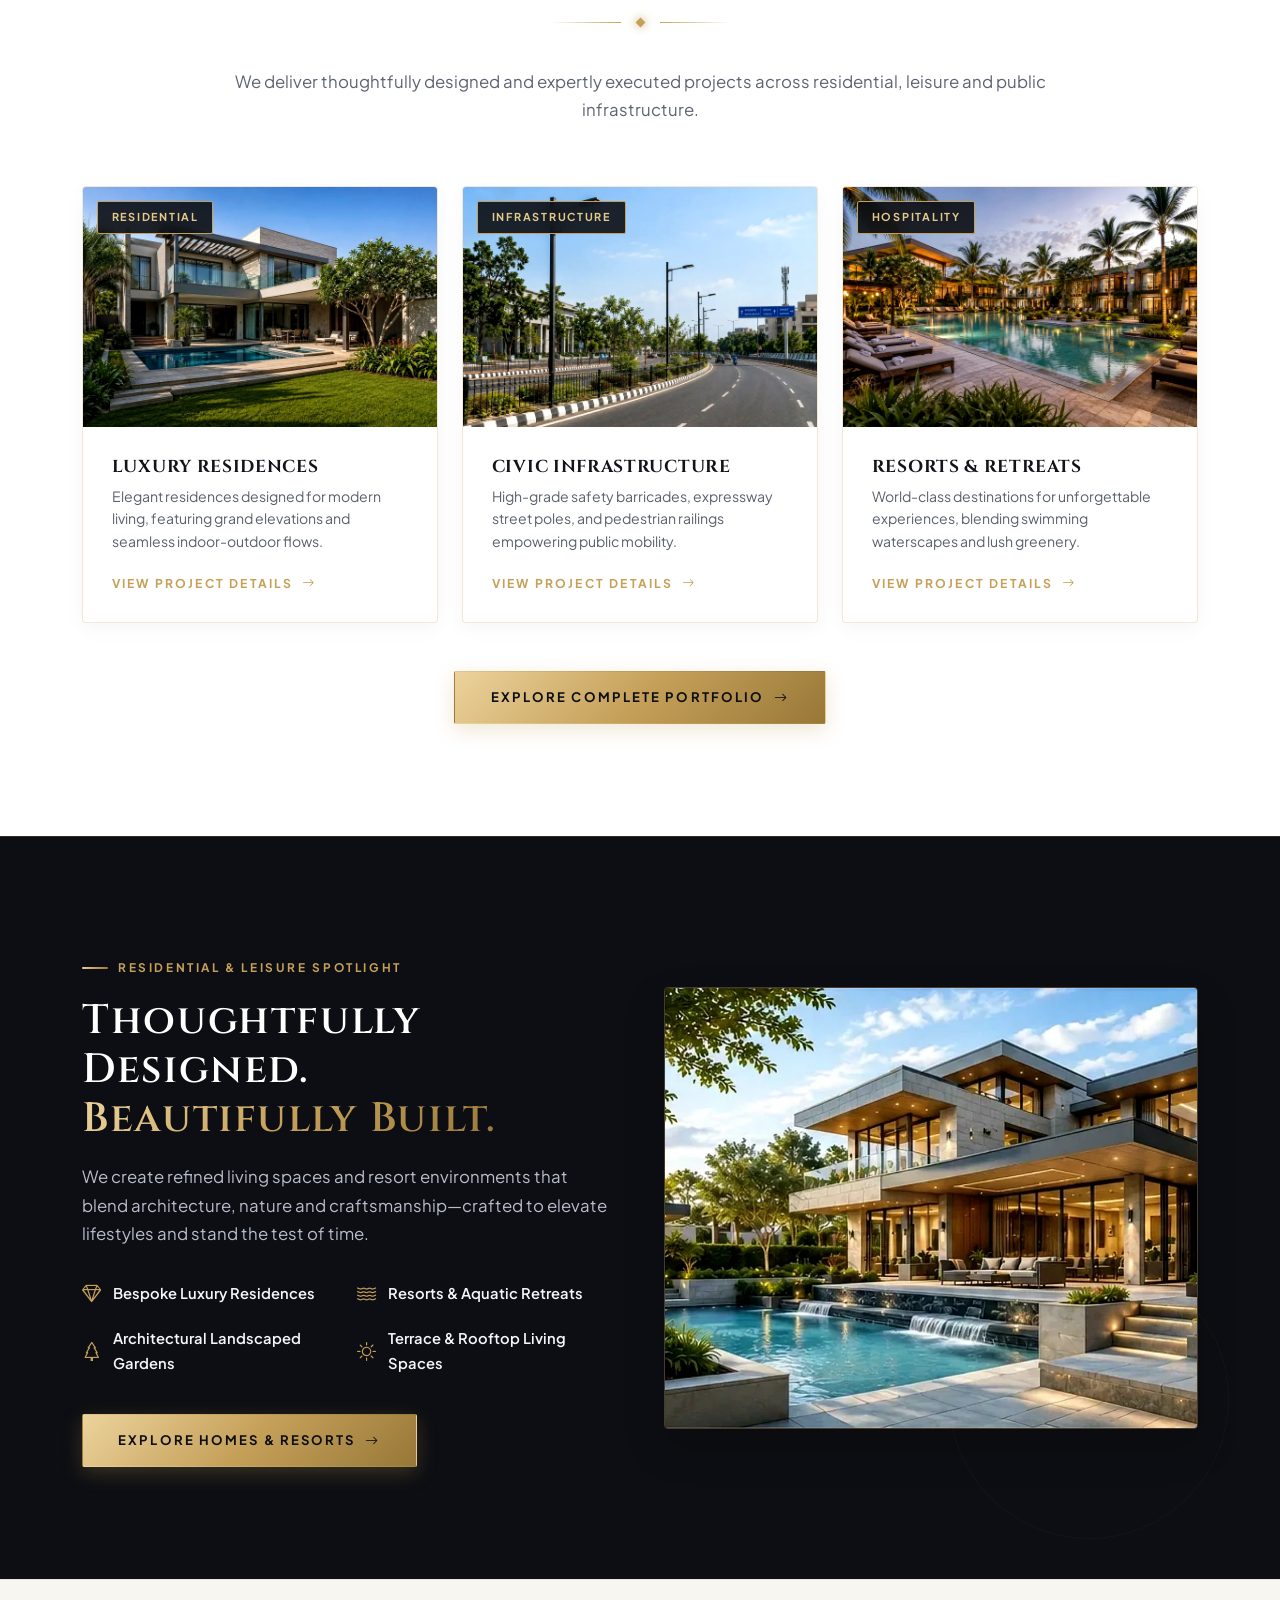
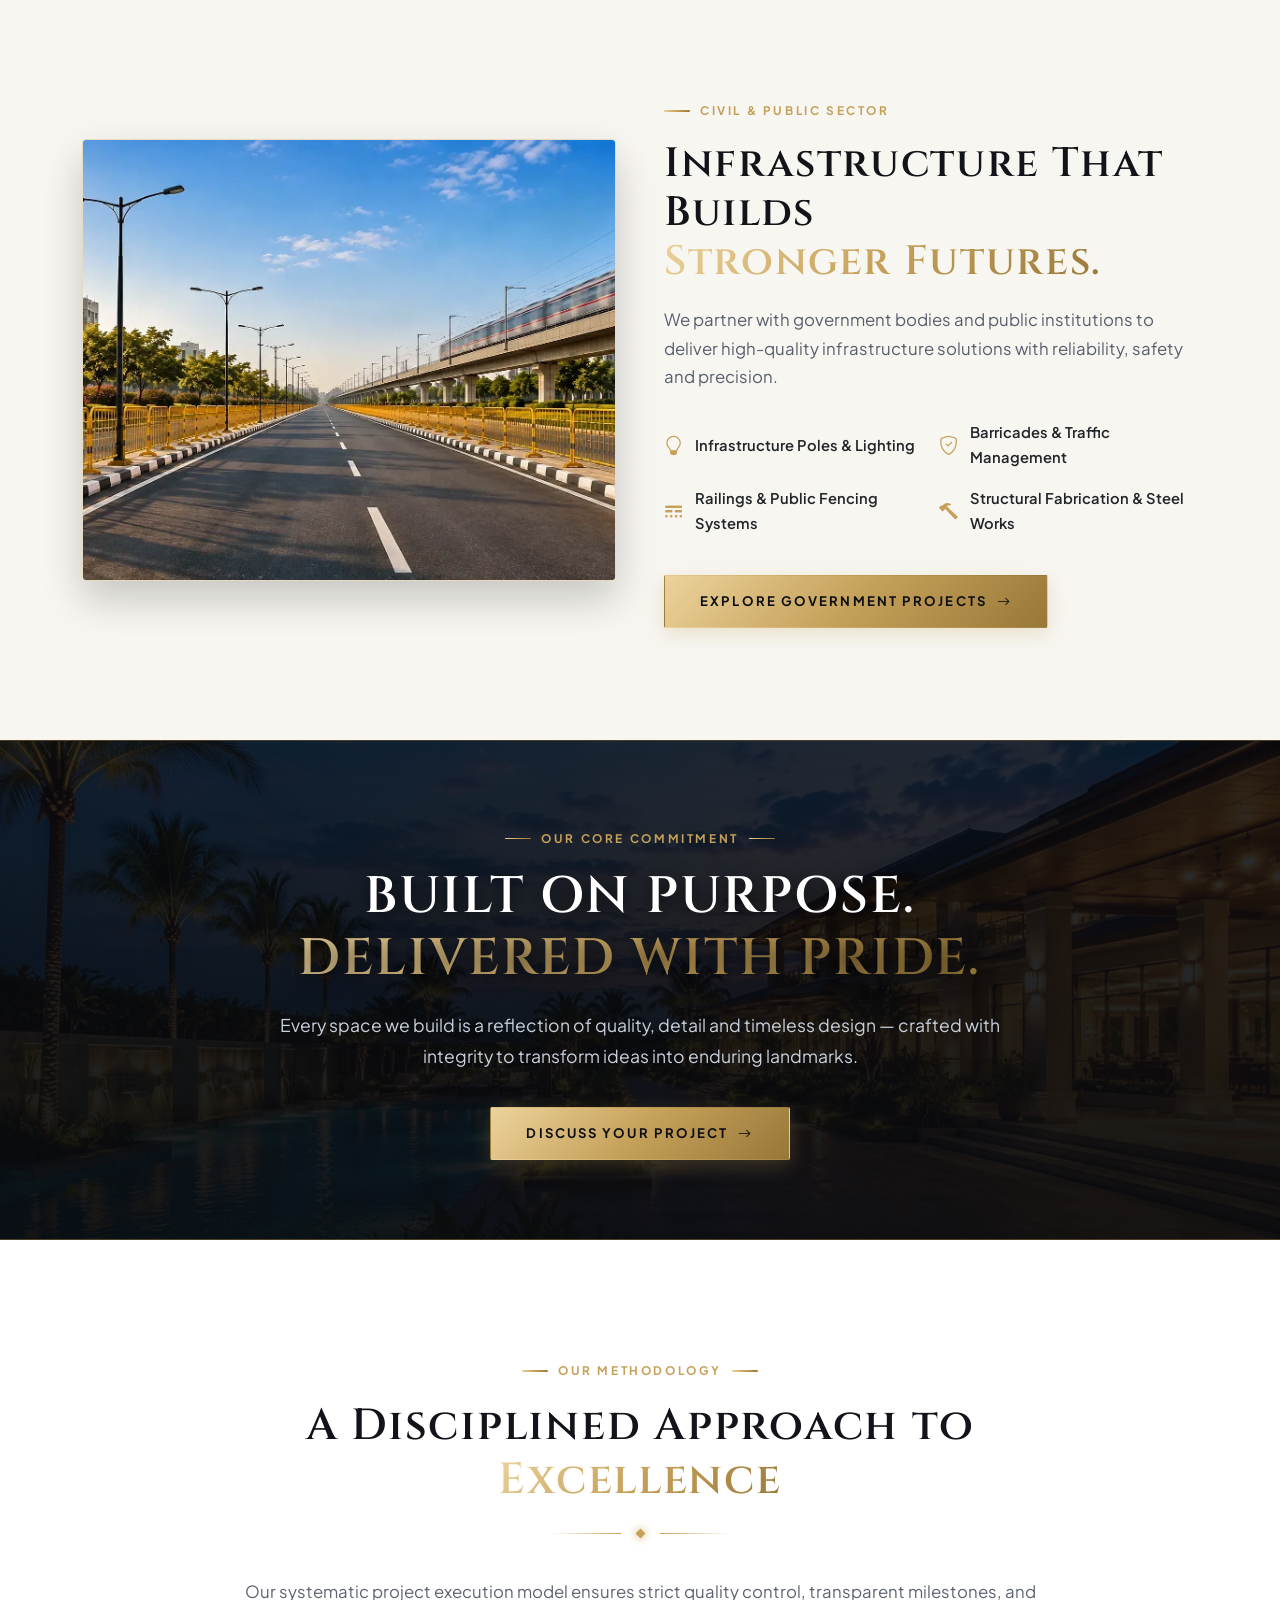
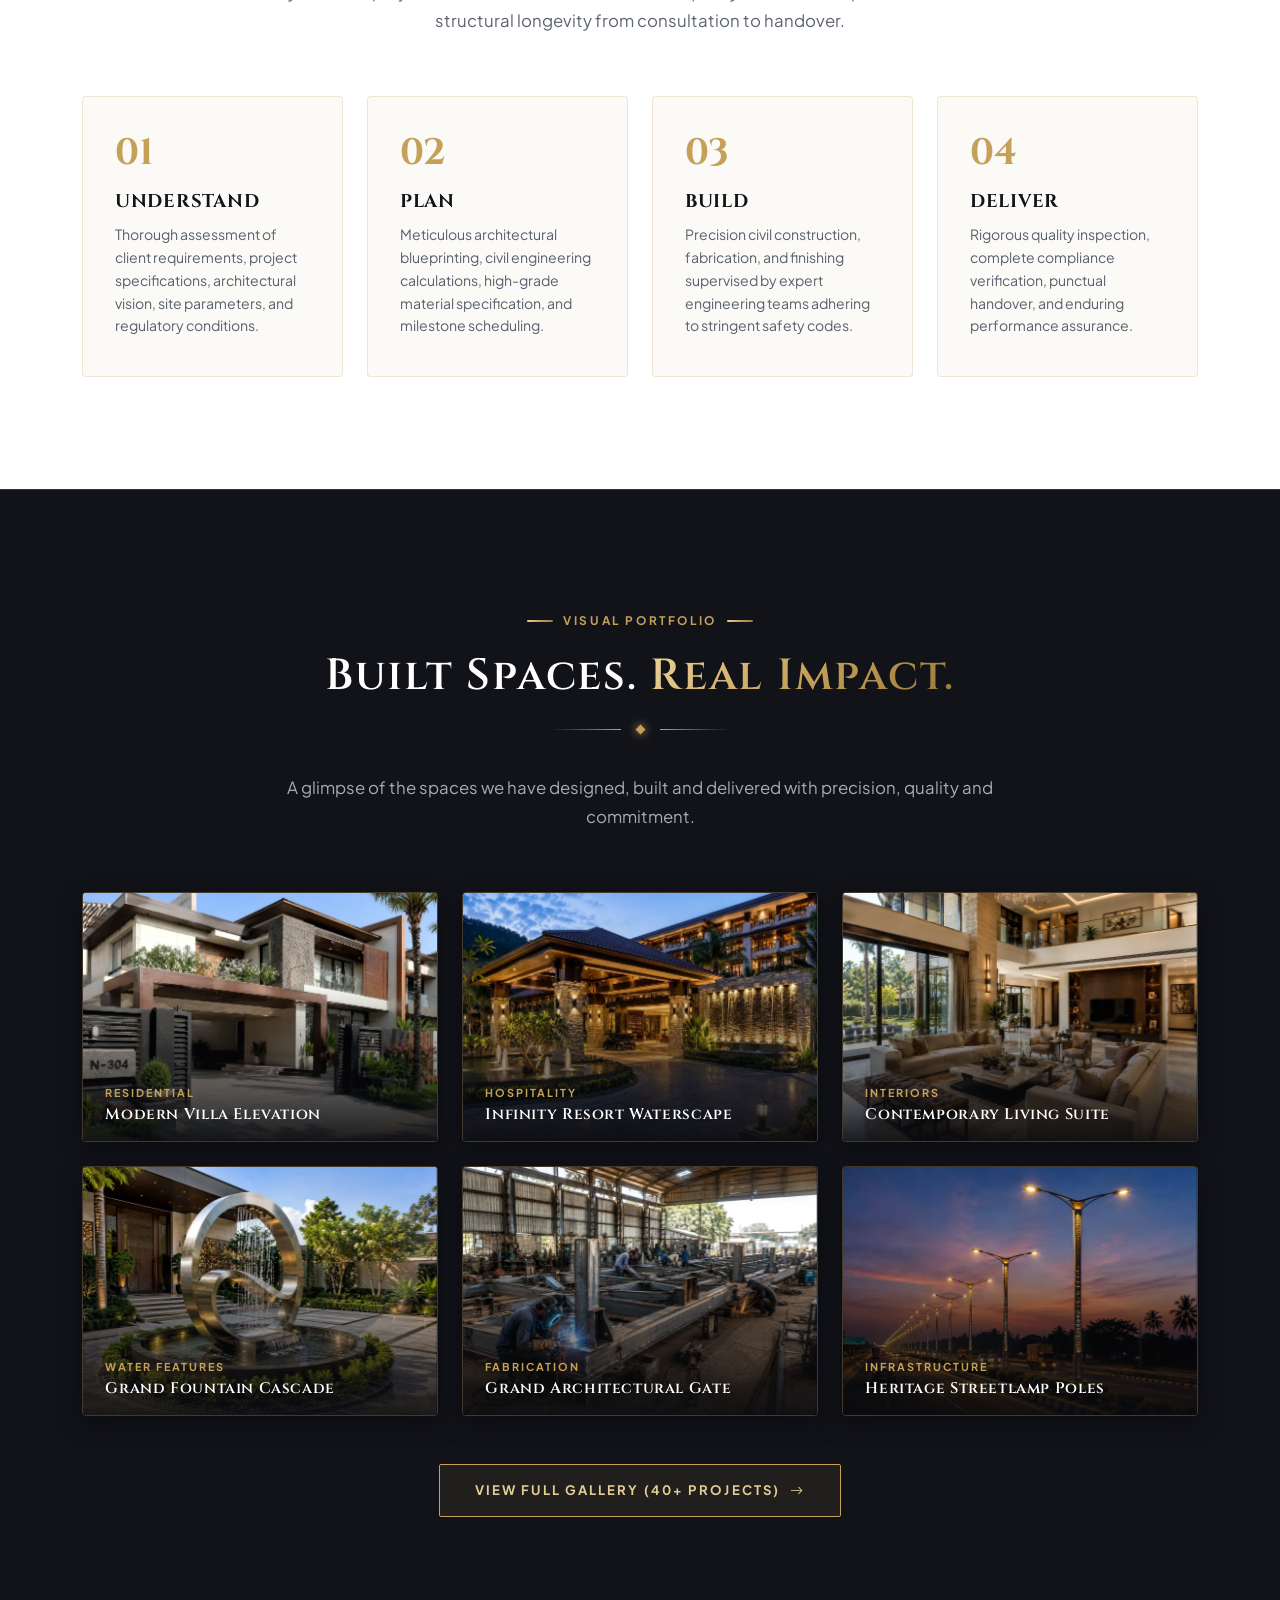
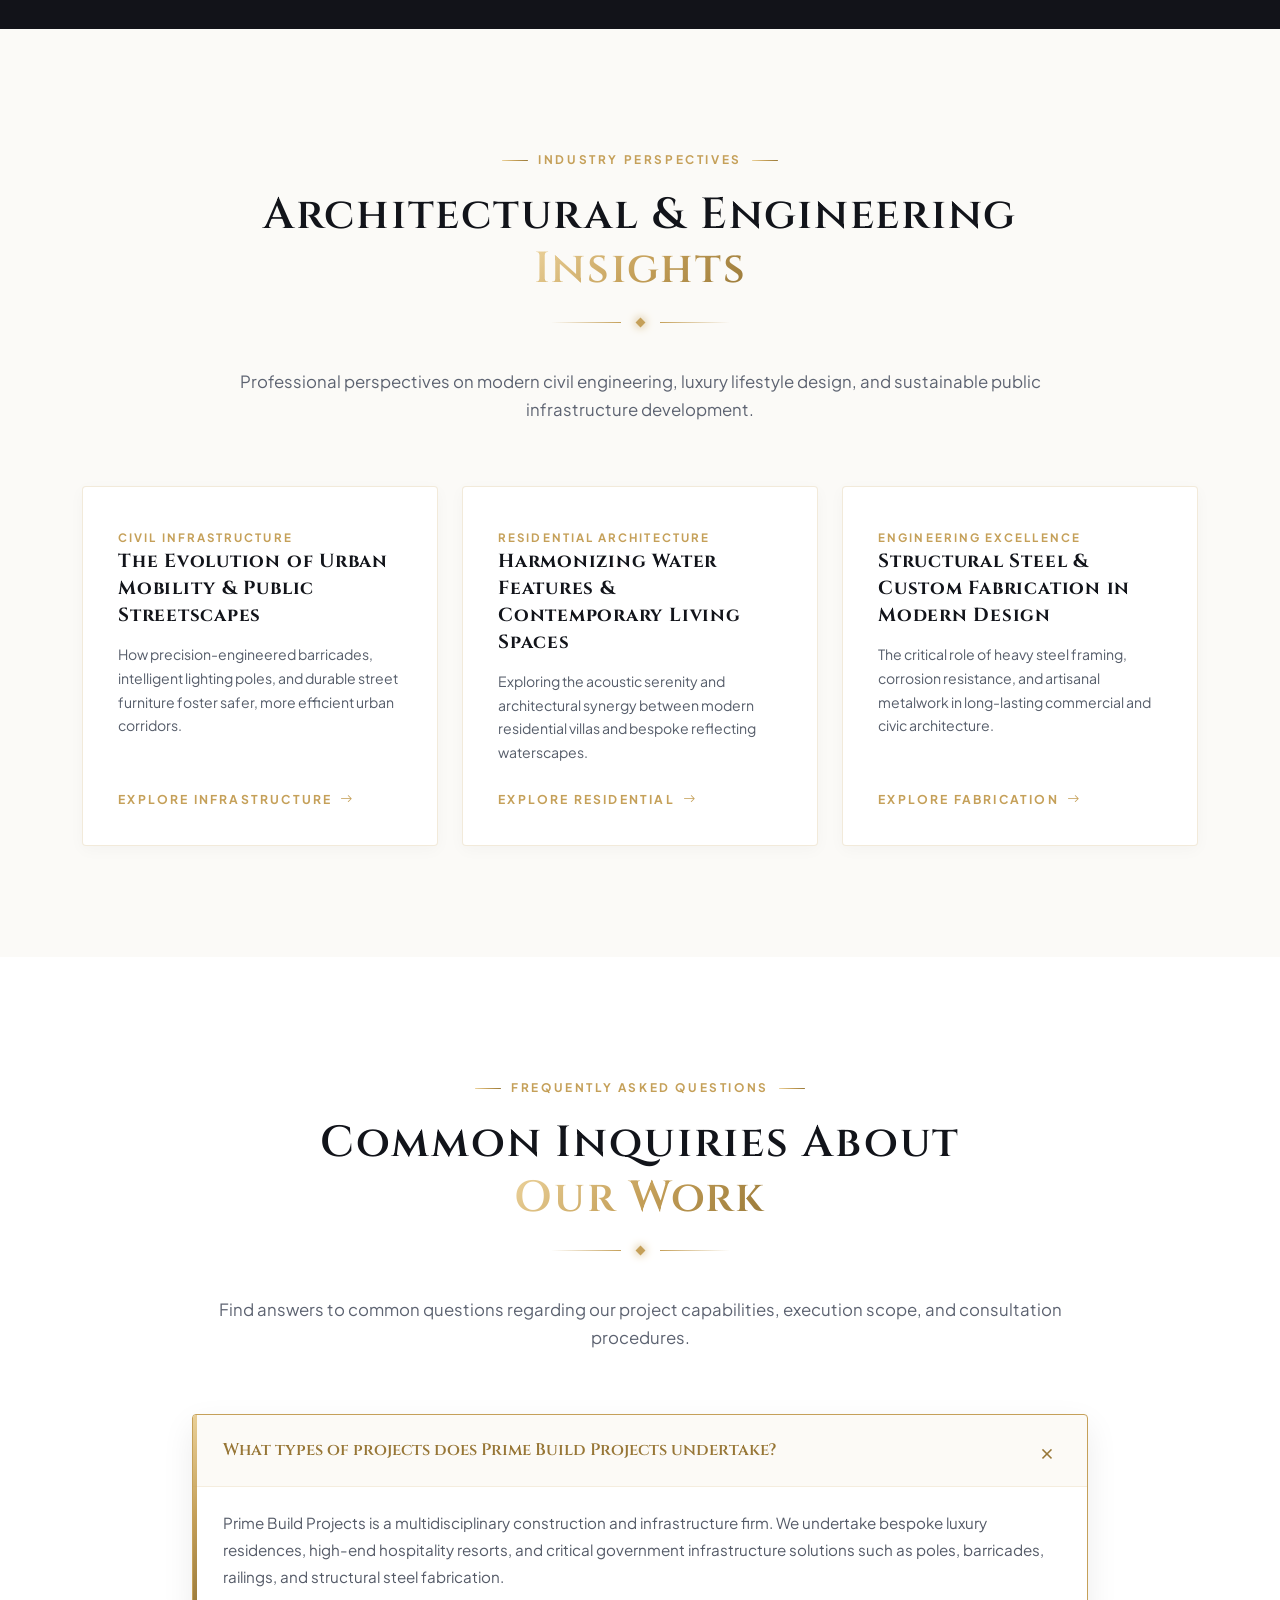
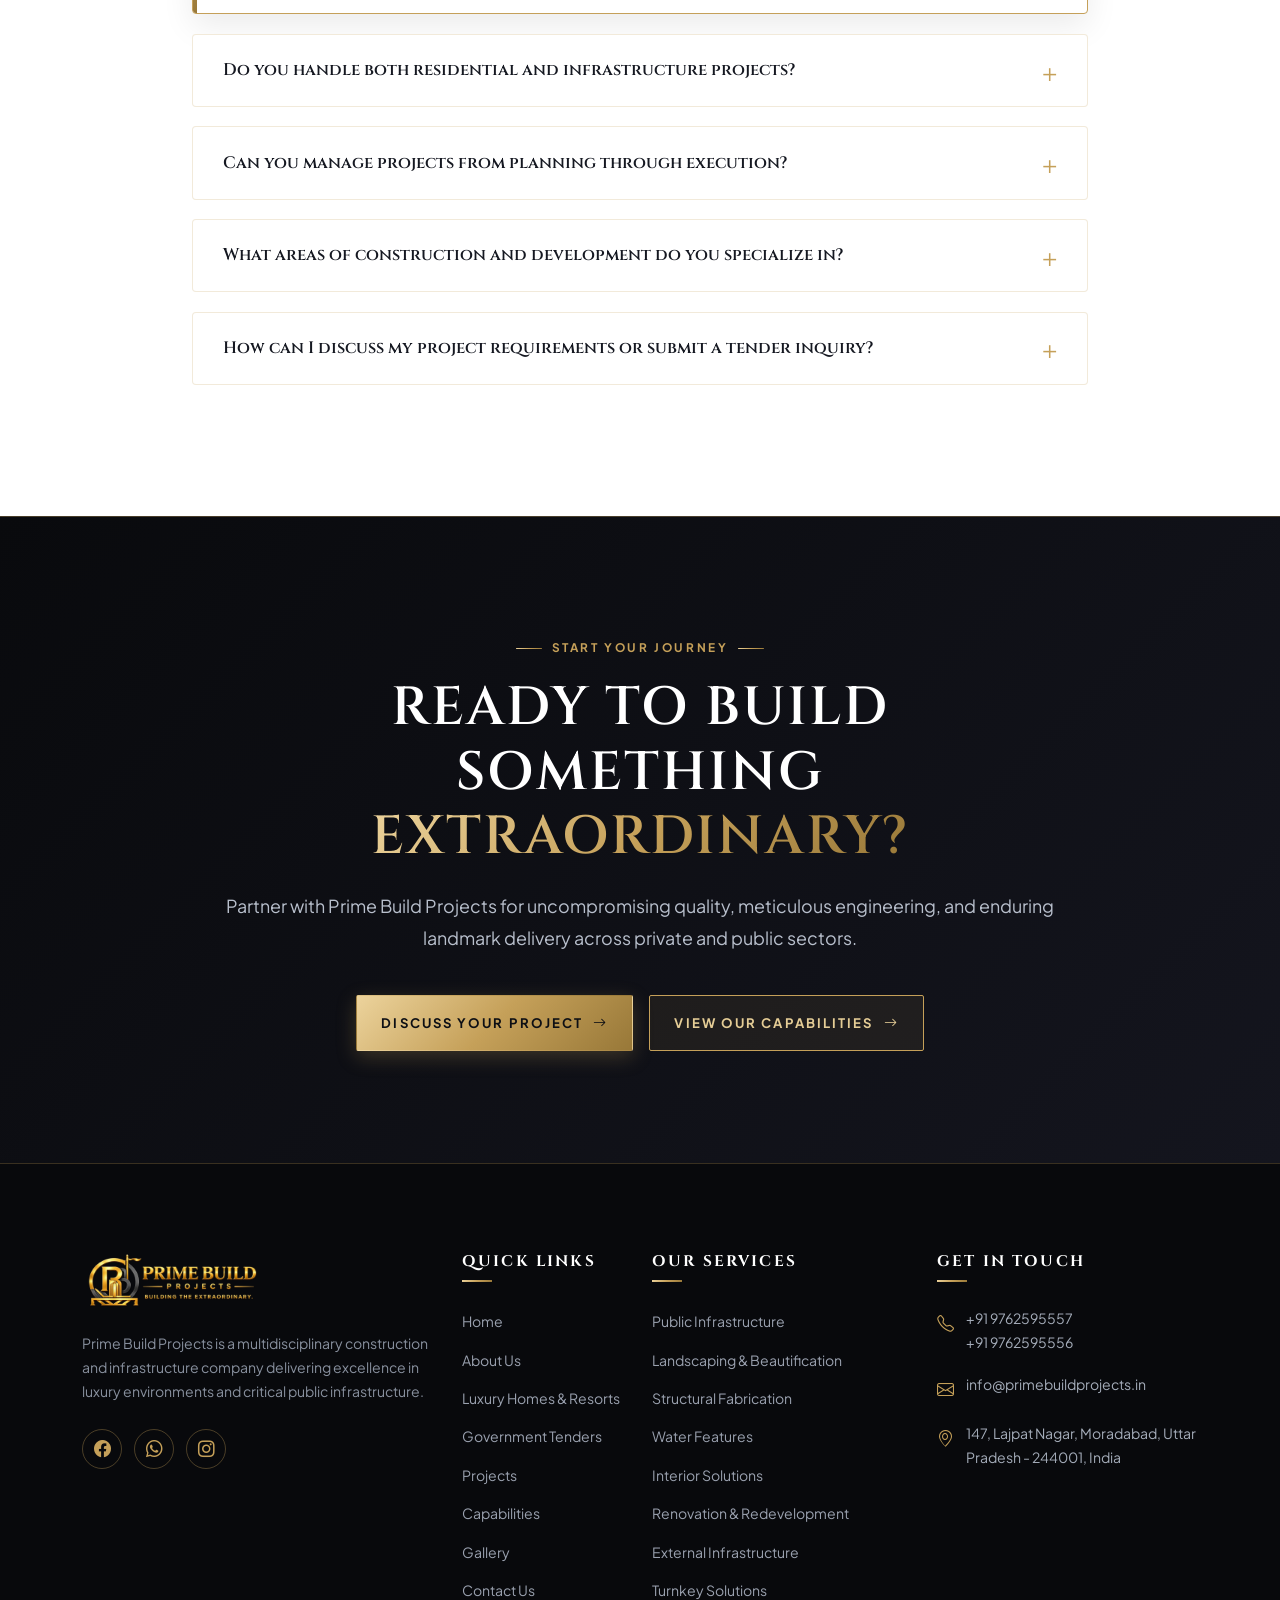
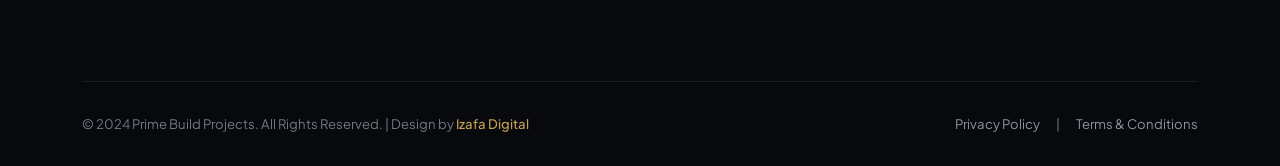
==== commit 05055bbb: "Use root favicon.ico across all pages and align hero sections with navbar logo" ====
--- a/index.html
+++ b/index.html
@@ -5,7 +5,8 @@
   <meta name="viewport" content="width=device-width, initial-scale=1.0">
   <title>Prime Build Projects | Building The Extraordinary</title>
   <meta name="description" content="Prime Build Projects - Multidisciplinary construction delivering excellence in luxury homes, resort retreats and critical public infrastructure.">
-  <link rel="icon" type="image/webp" href="assets/images/logo/favicon.webp">
+  <link rel="icon" type="image/x-icon" href="favicon.ico">
+  <link rel="shortcut icon" type="image/x-icon" href="favicon.ico">
   
   <!-- CSS Stylesheets -->
   <link rel="stylesheet" href="assets/css/bootstrap.min.css">
--- a/assets/css/style.css
+++ b/assets/css/style.css
@@ -1895,6 +1895,34 @@
   );
   z-index: 2;
   pointer-events: none;
+}
+
+/* Align all hero section containers with the navbar logo grid */
+.page-hero .container,
+.contact-page-hero-container,
+.projects-hero-container,
+.about-hero-split .container,
+.luxury-hero-section .container,
+.govt-hero-section .container {
+  max-width: 1560px !important;
+  margin-left: auto !important;
+  margin-right: auto !important;
+  padding-left: 2rem !important;
+  padding-right: 2rem !important;
+  position: relative;
+  z-index: 5;
+}
+
+@media (max-width: 768px) {
+  .page-hero .container,
+  .contact-page-hero-container,
+  .projects-hero-container,
+  .about-hero-split .container,
+  .luxury-hero-section .container,
+  .govt-hero-section .container {
+    padding-left: 1.25rem !important;
+    padding-right: 1.25rem !important;
+  }
 }
 
 @media (max-width: 991px) {
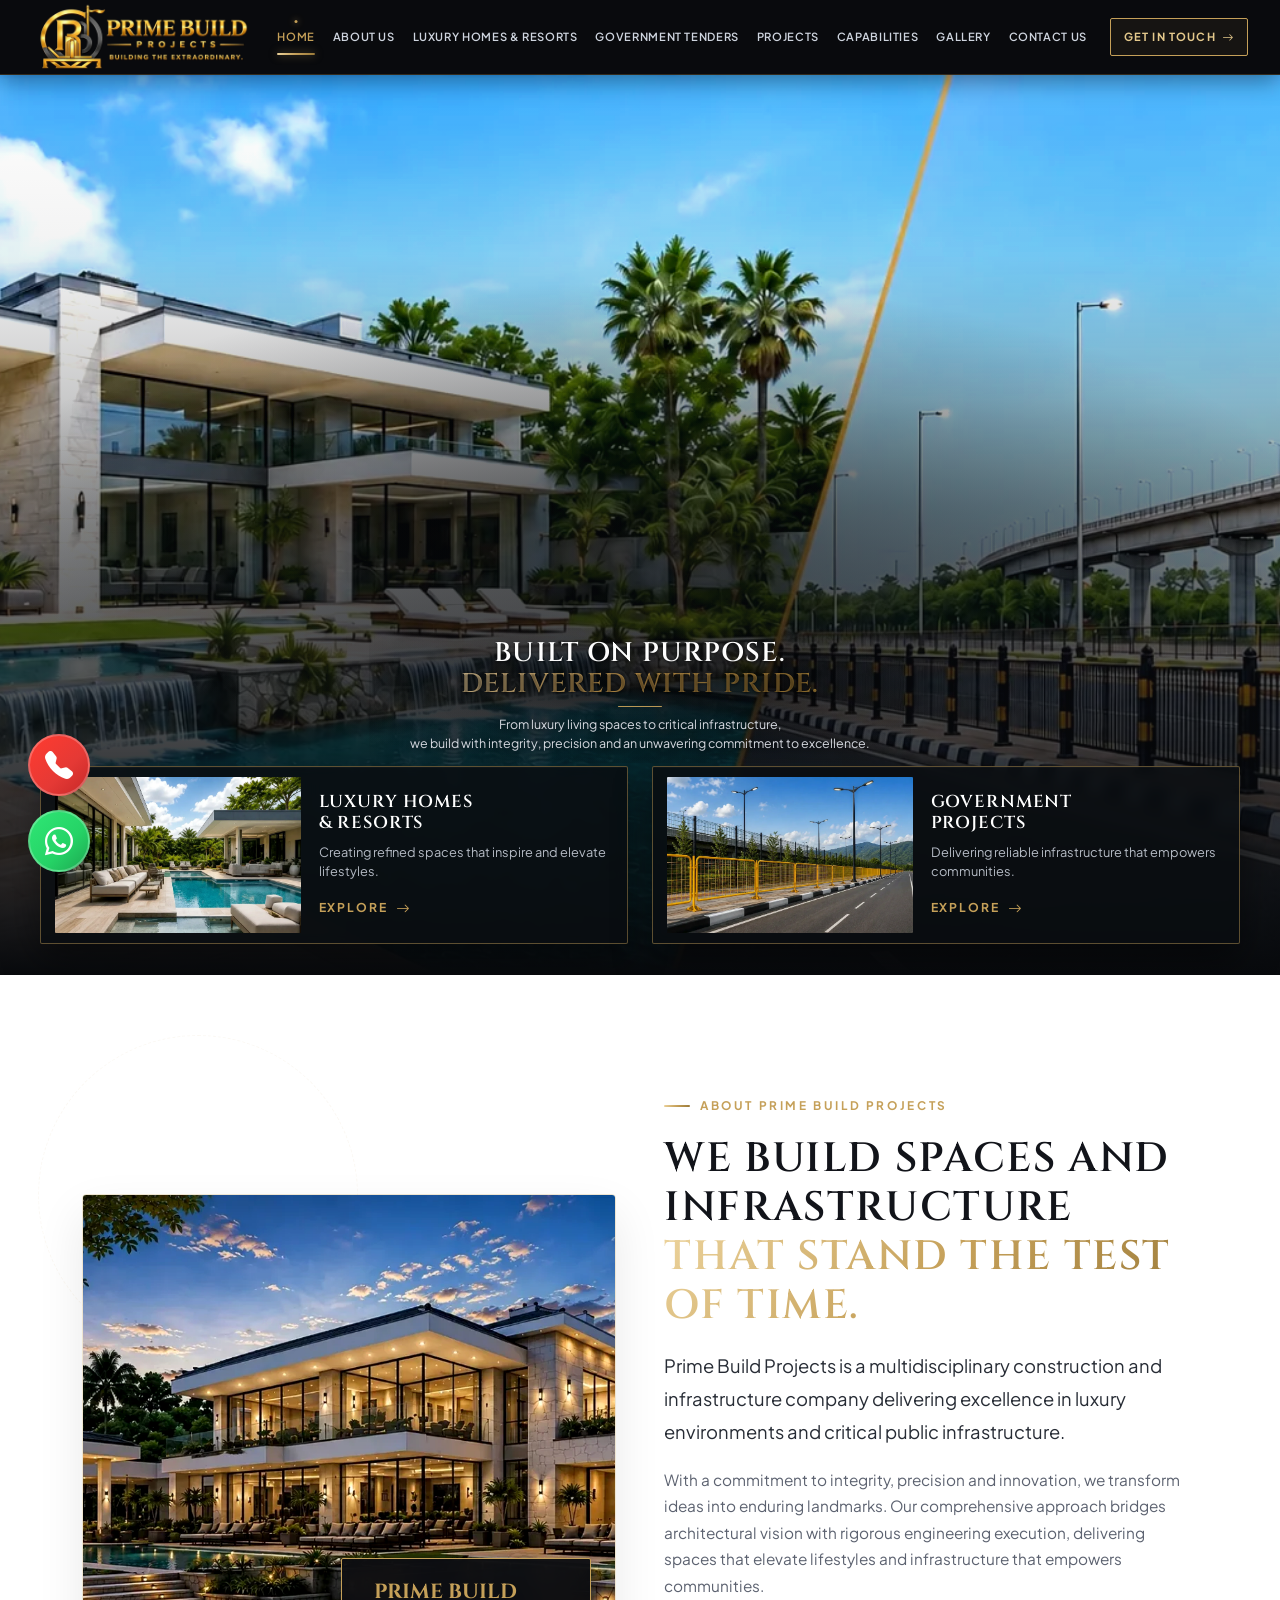
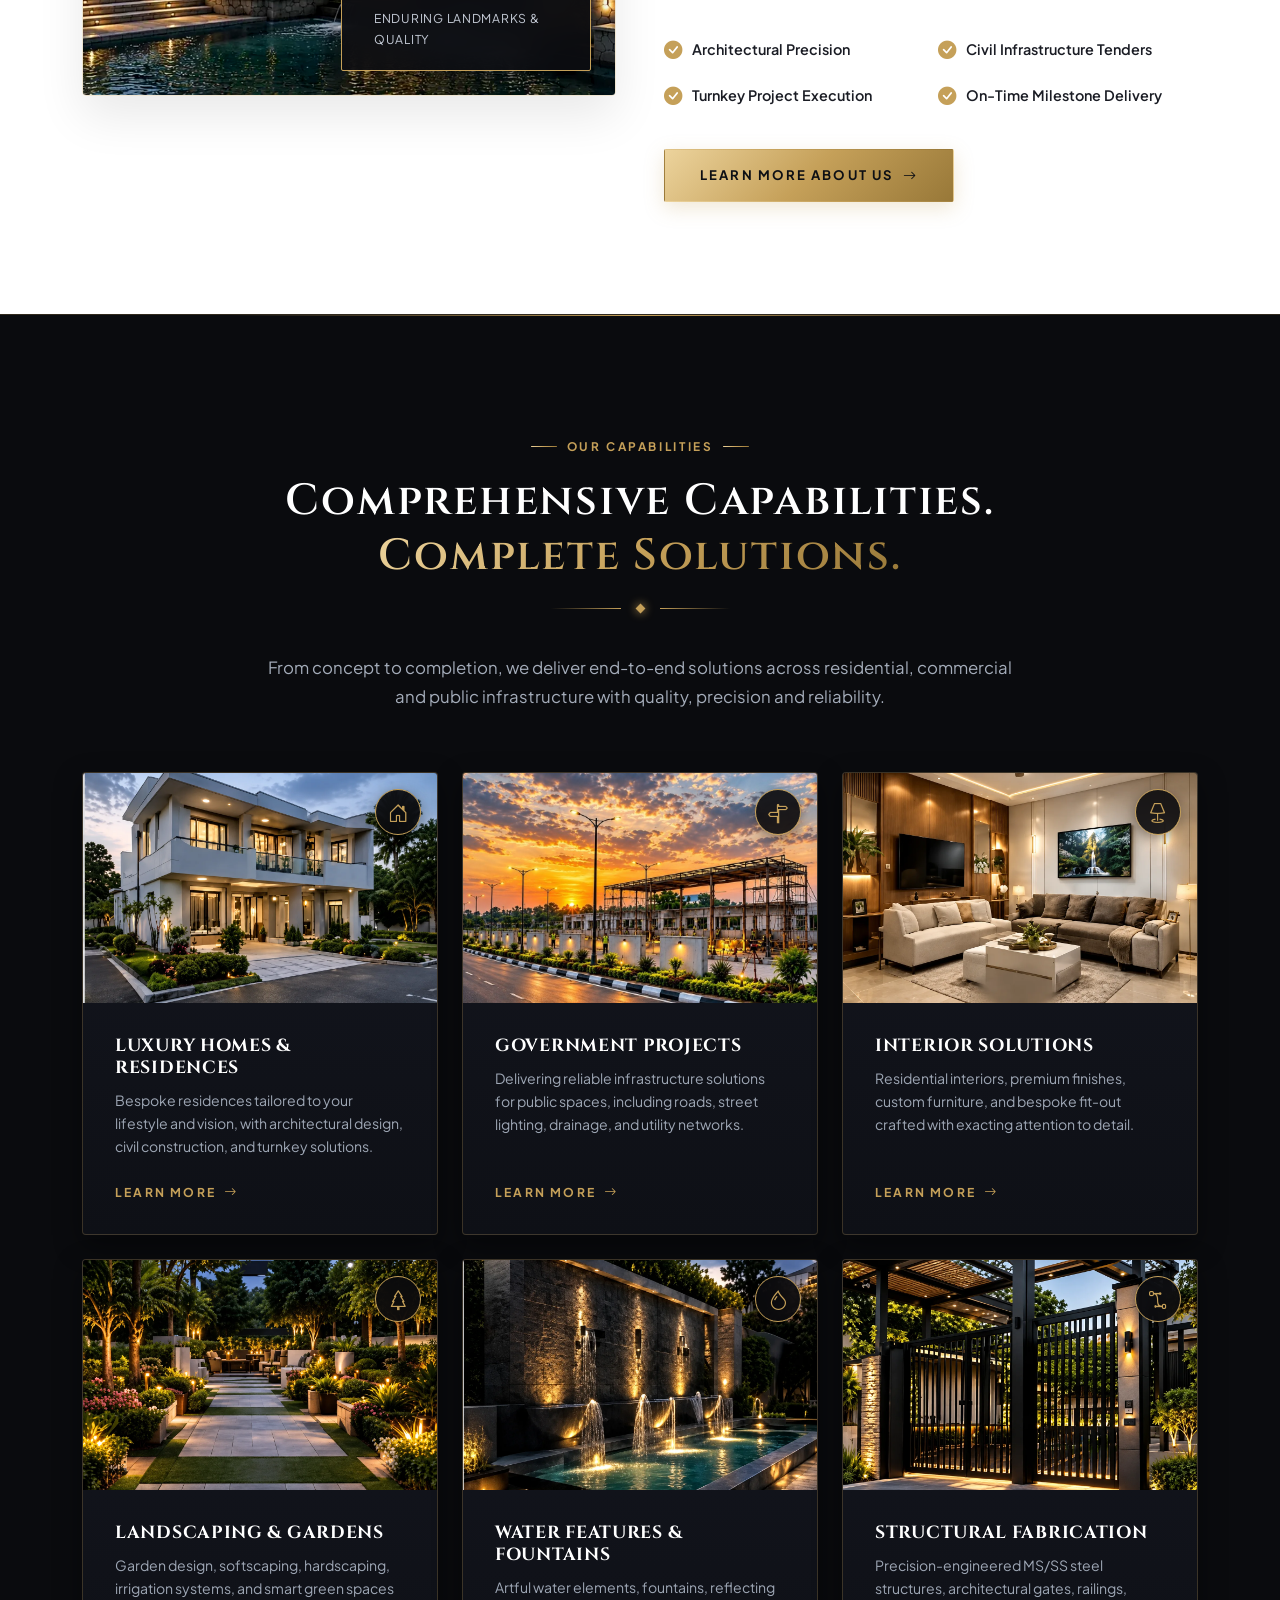
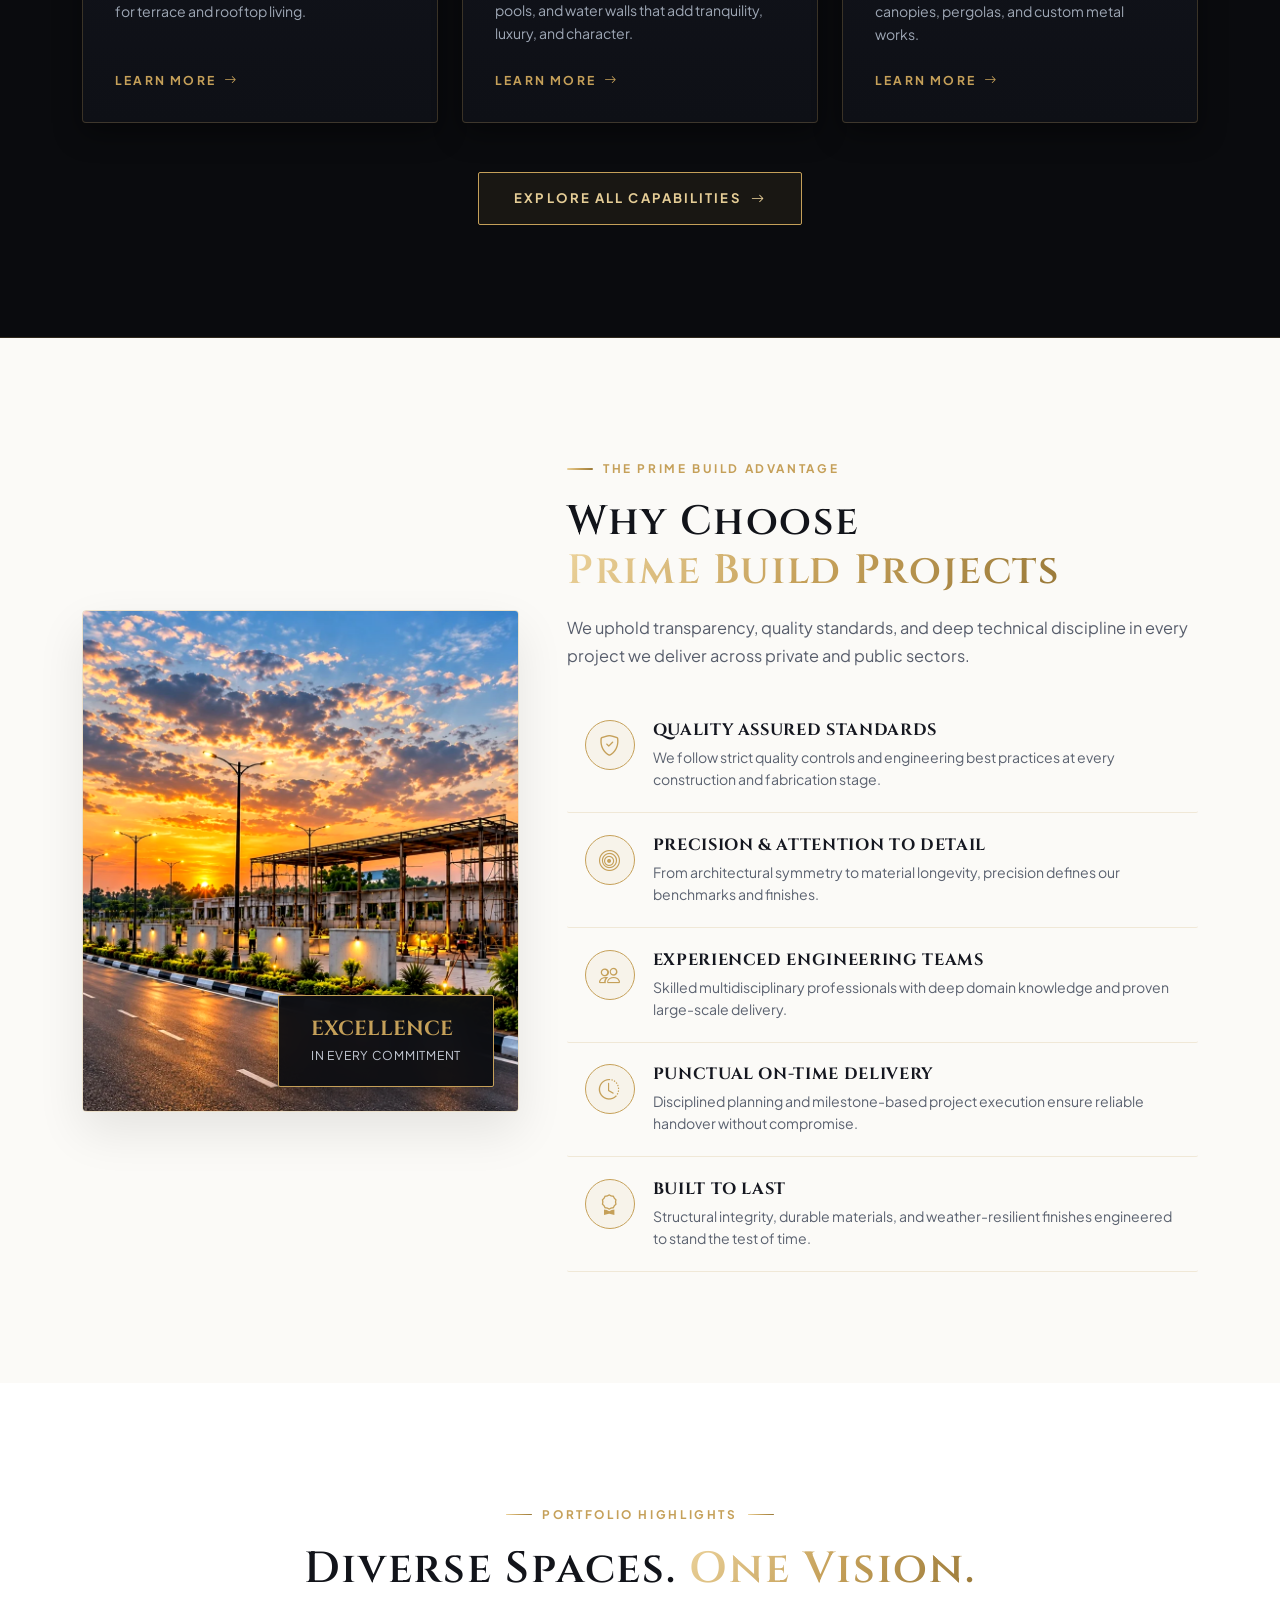
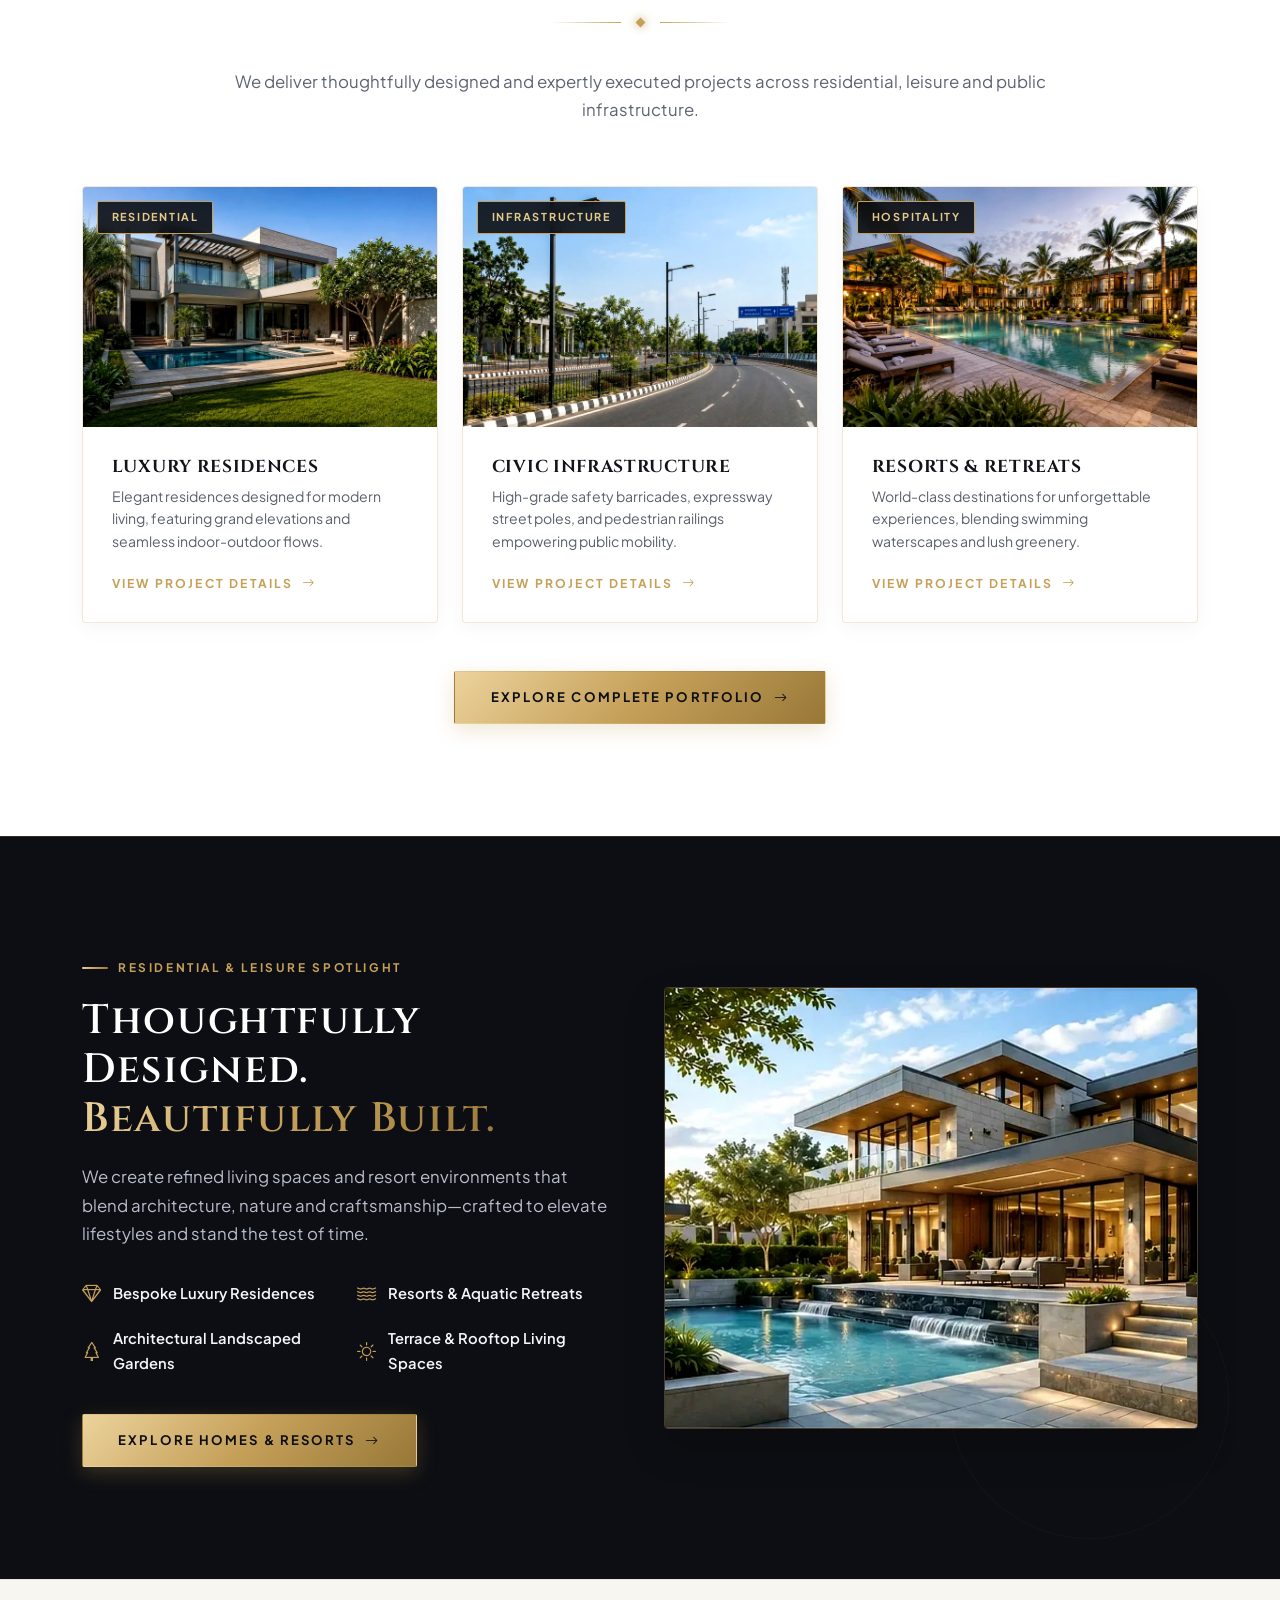
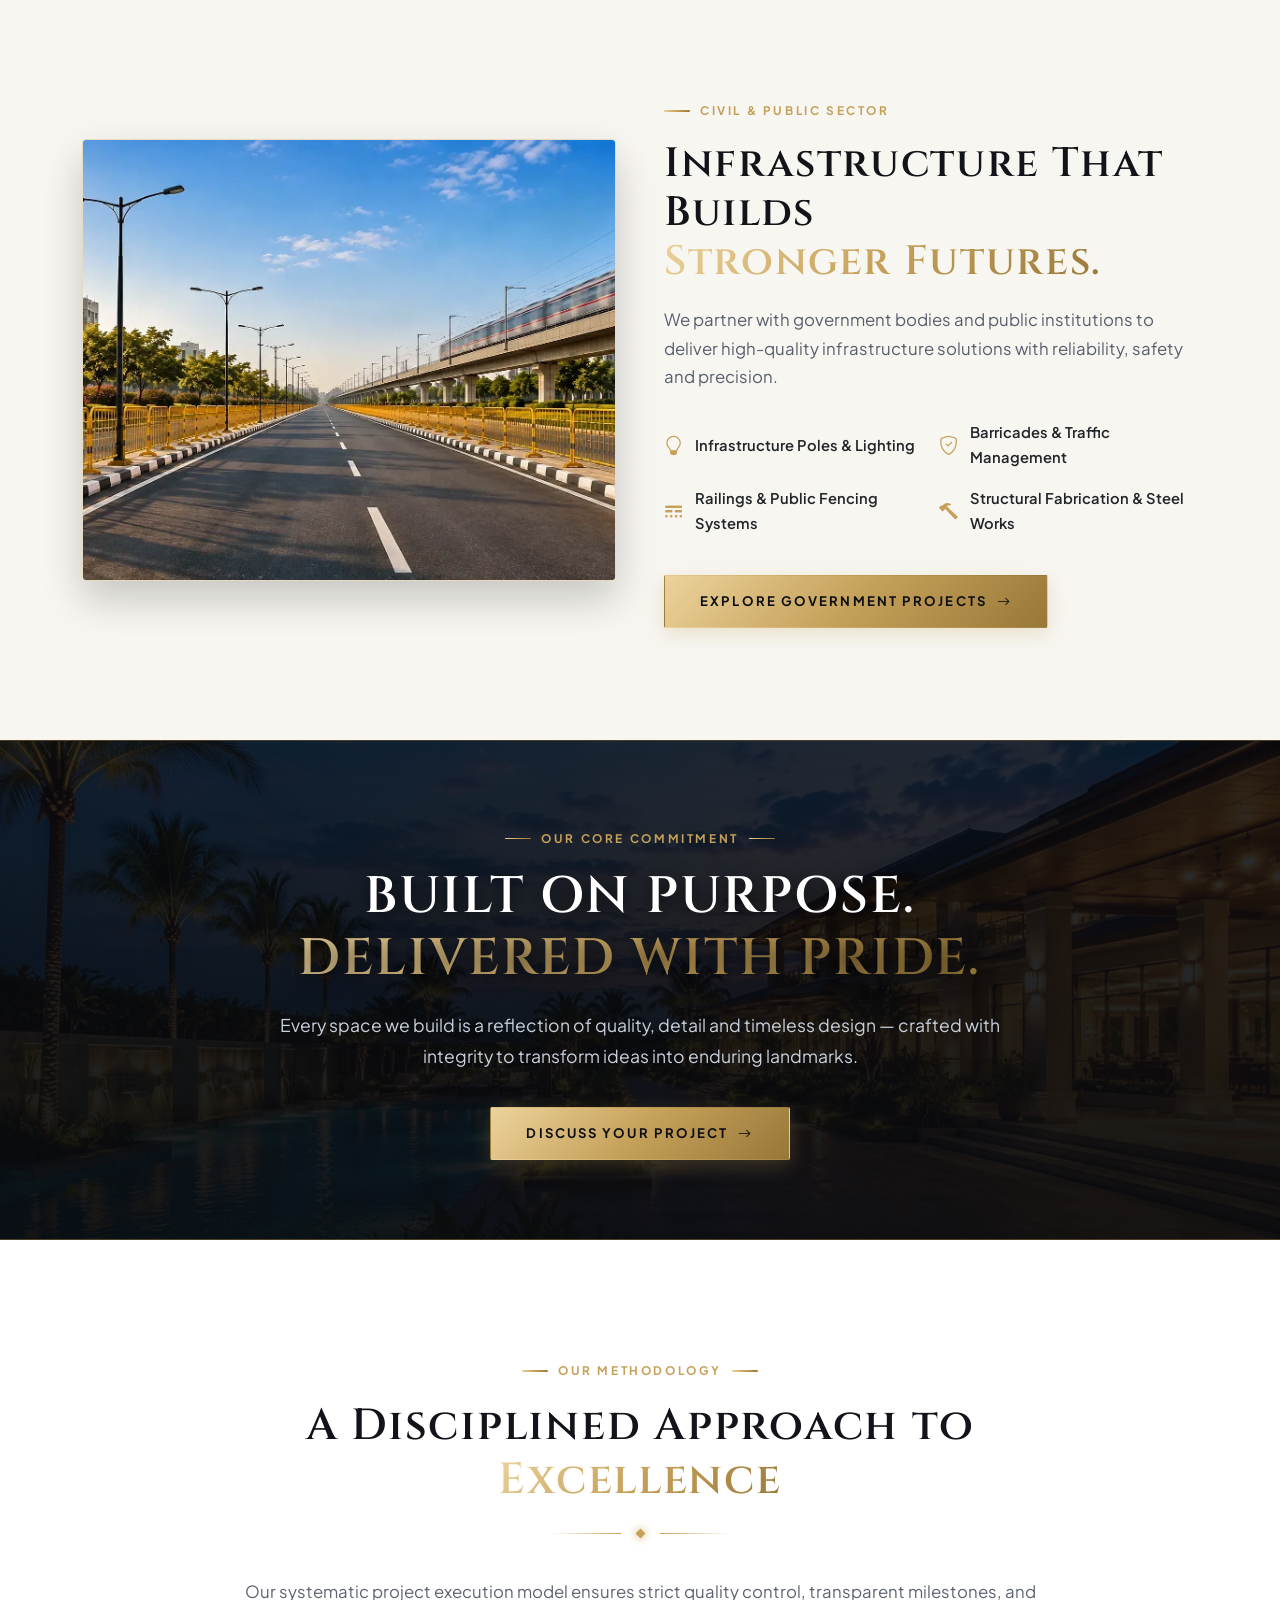
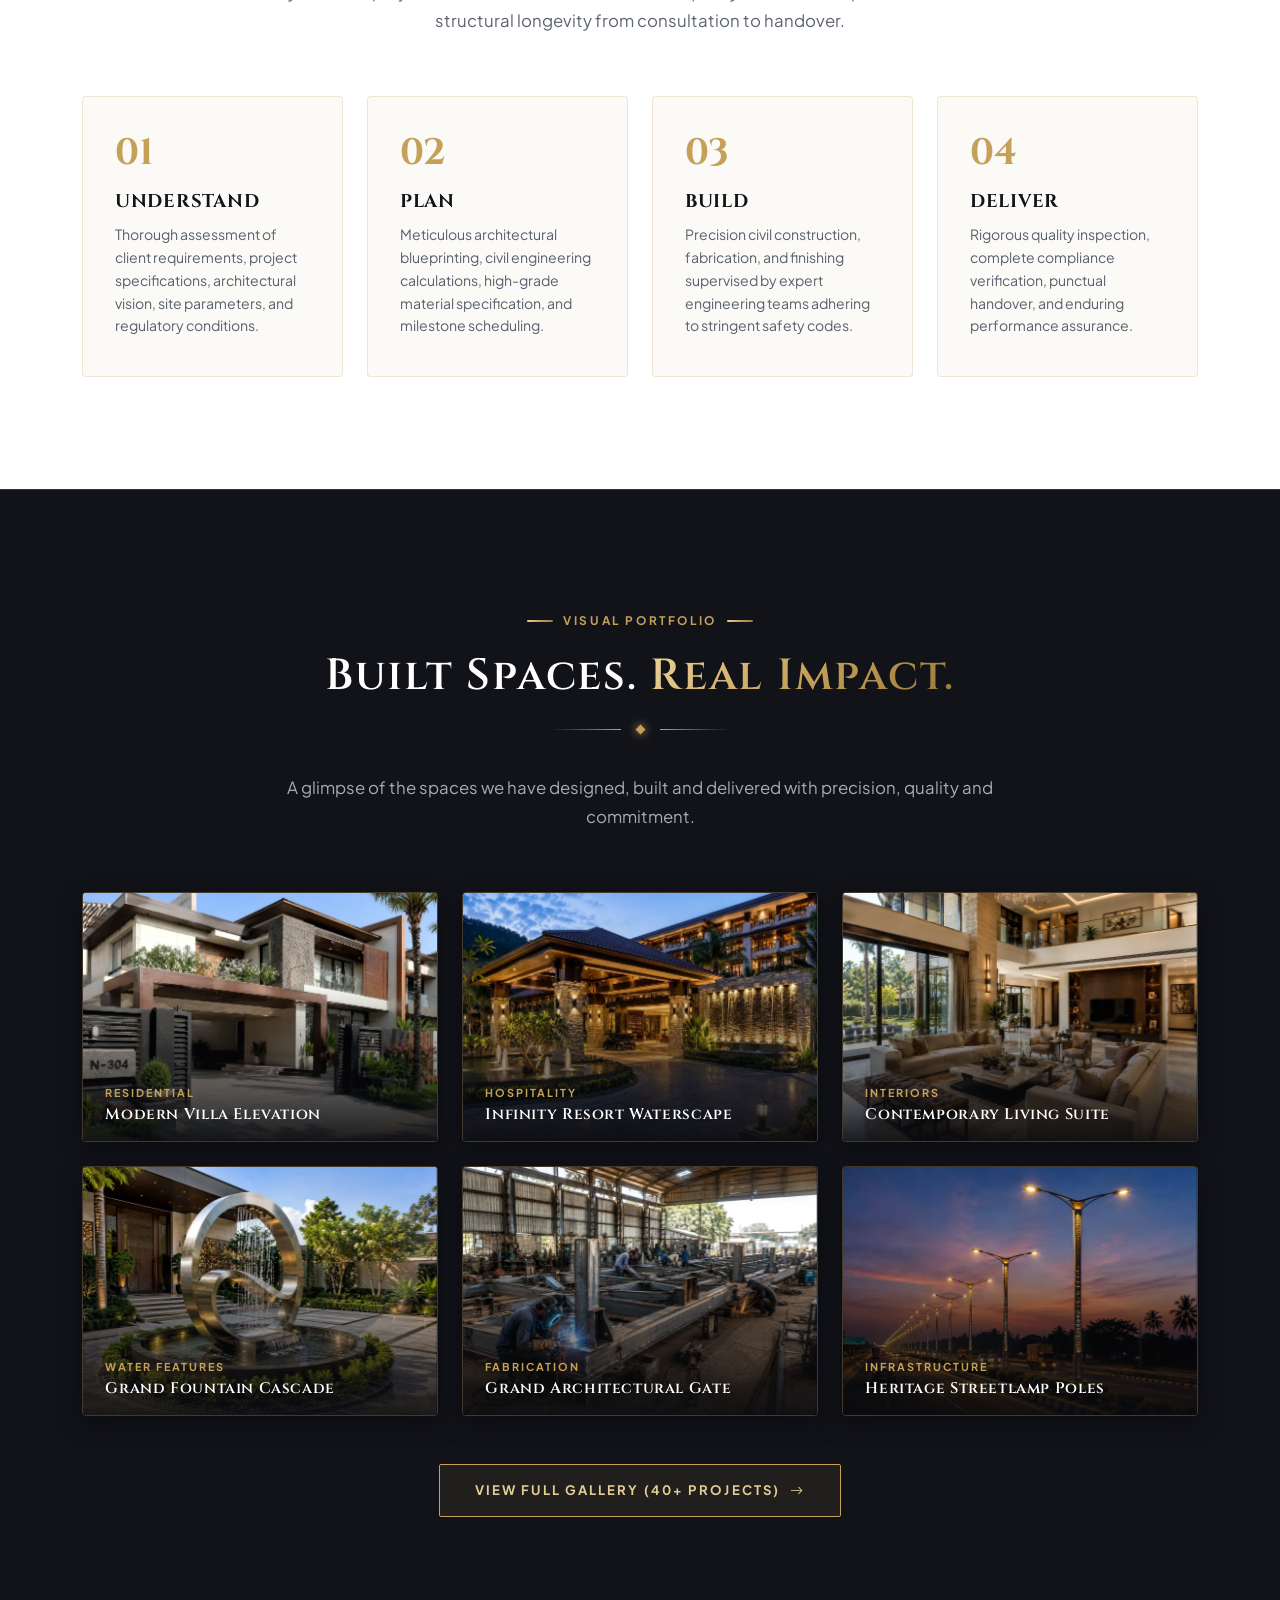
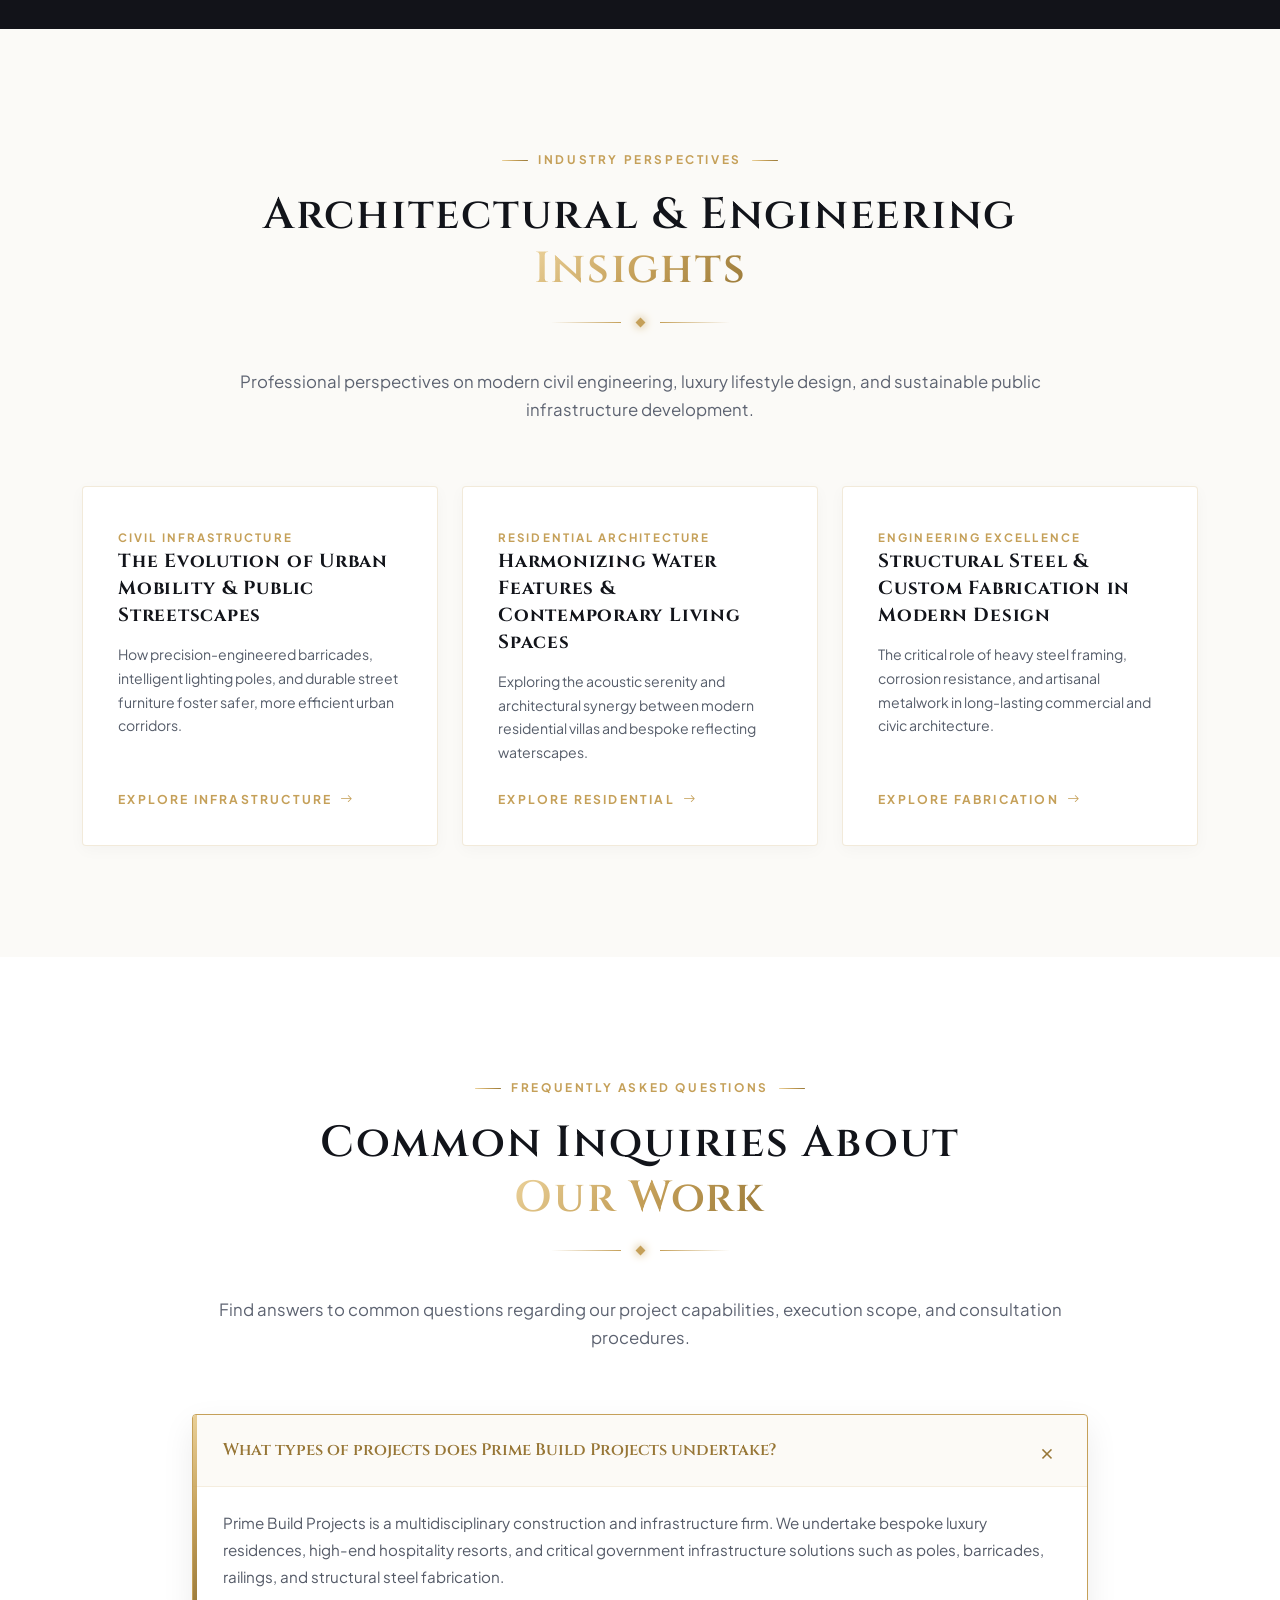
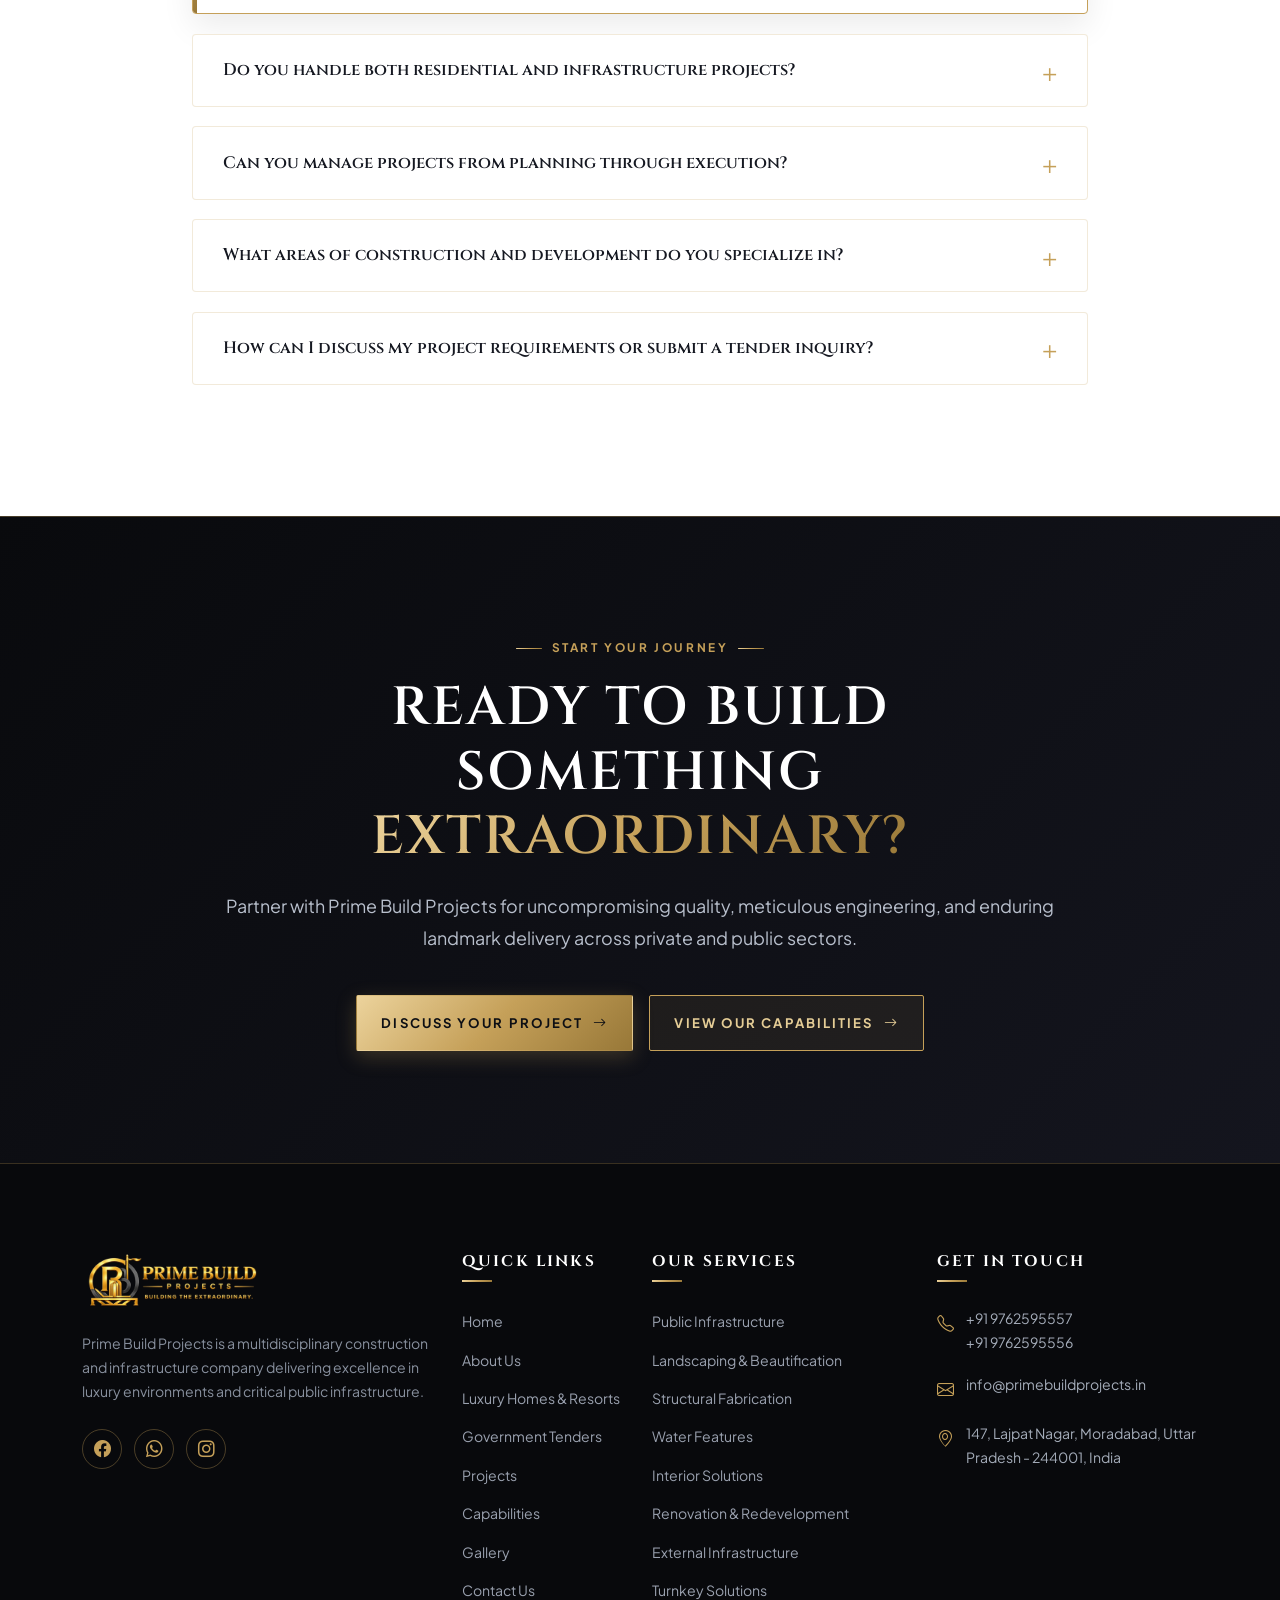
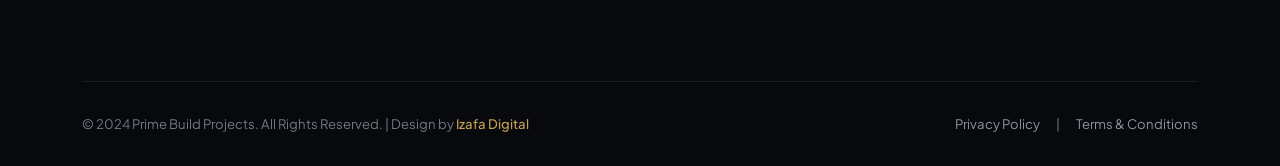
==== commit 8e45aef2: "Update The Prime Build Advantage section image with high-res asset on homepage" ====
--- a/index.html
+++ b/index.html
@@ -325,7 +325,7 @@
         <div class="row g-5 align-items-center">
           <div class="col-lg-5">
             <div class="story-img-frame">
-              <img src="assets/images/capabilities/01_capabilities_hero_image.webp" alt="Prime Build Engineering Precision">
+              <img src="assets/images/home/why_choose_prime_build.webp" alt="Prime Build Engineering Precision">
               <div class="story-floating-badge">
                 <div class="story-badge-lead">EXCELLENCE</div>
                 <p class="story-badge-text">In Every Commitment</p>
